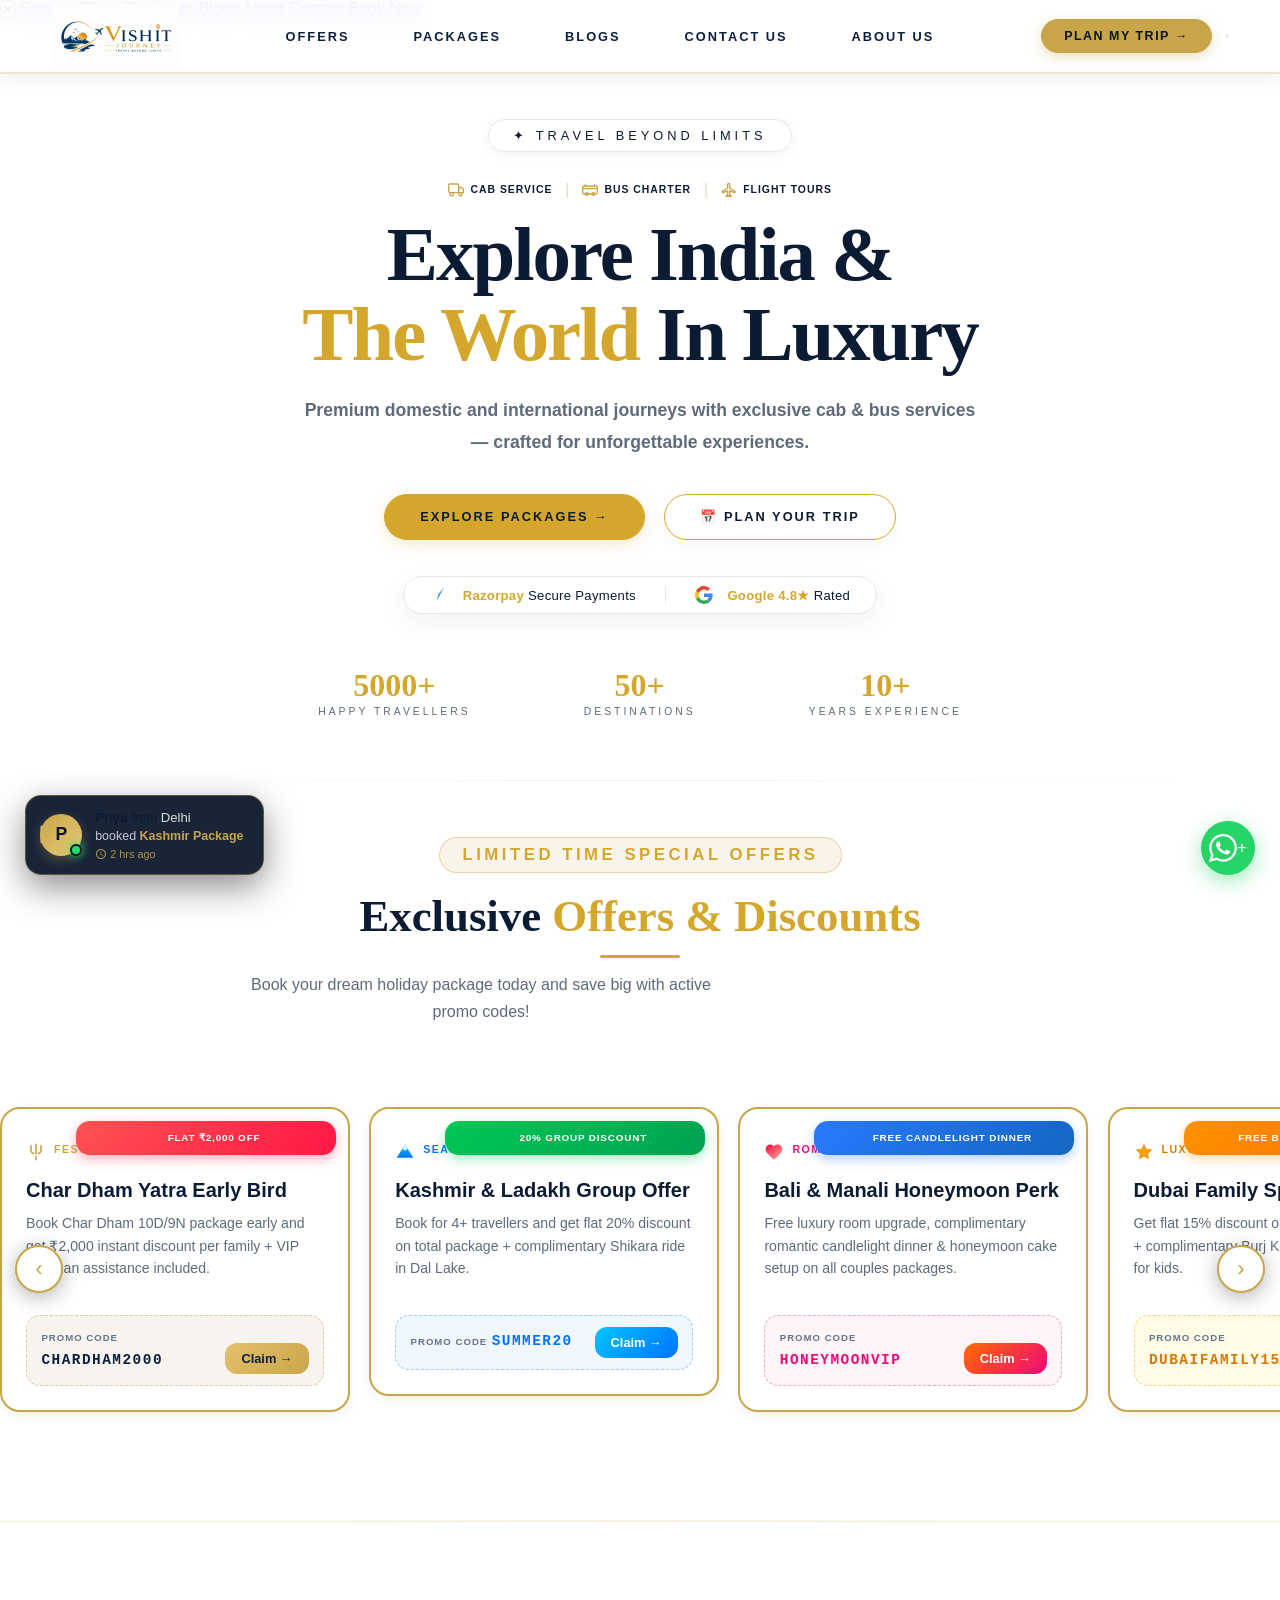
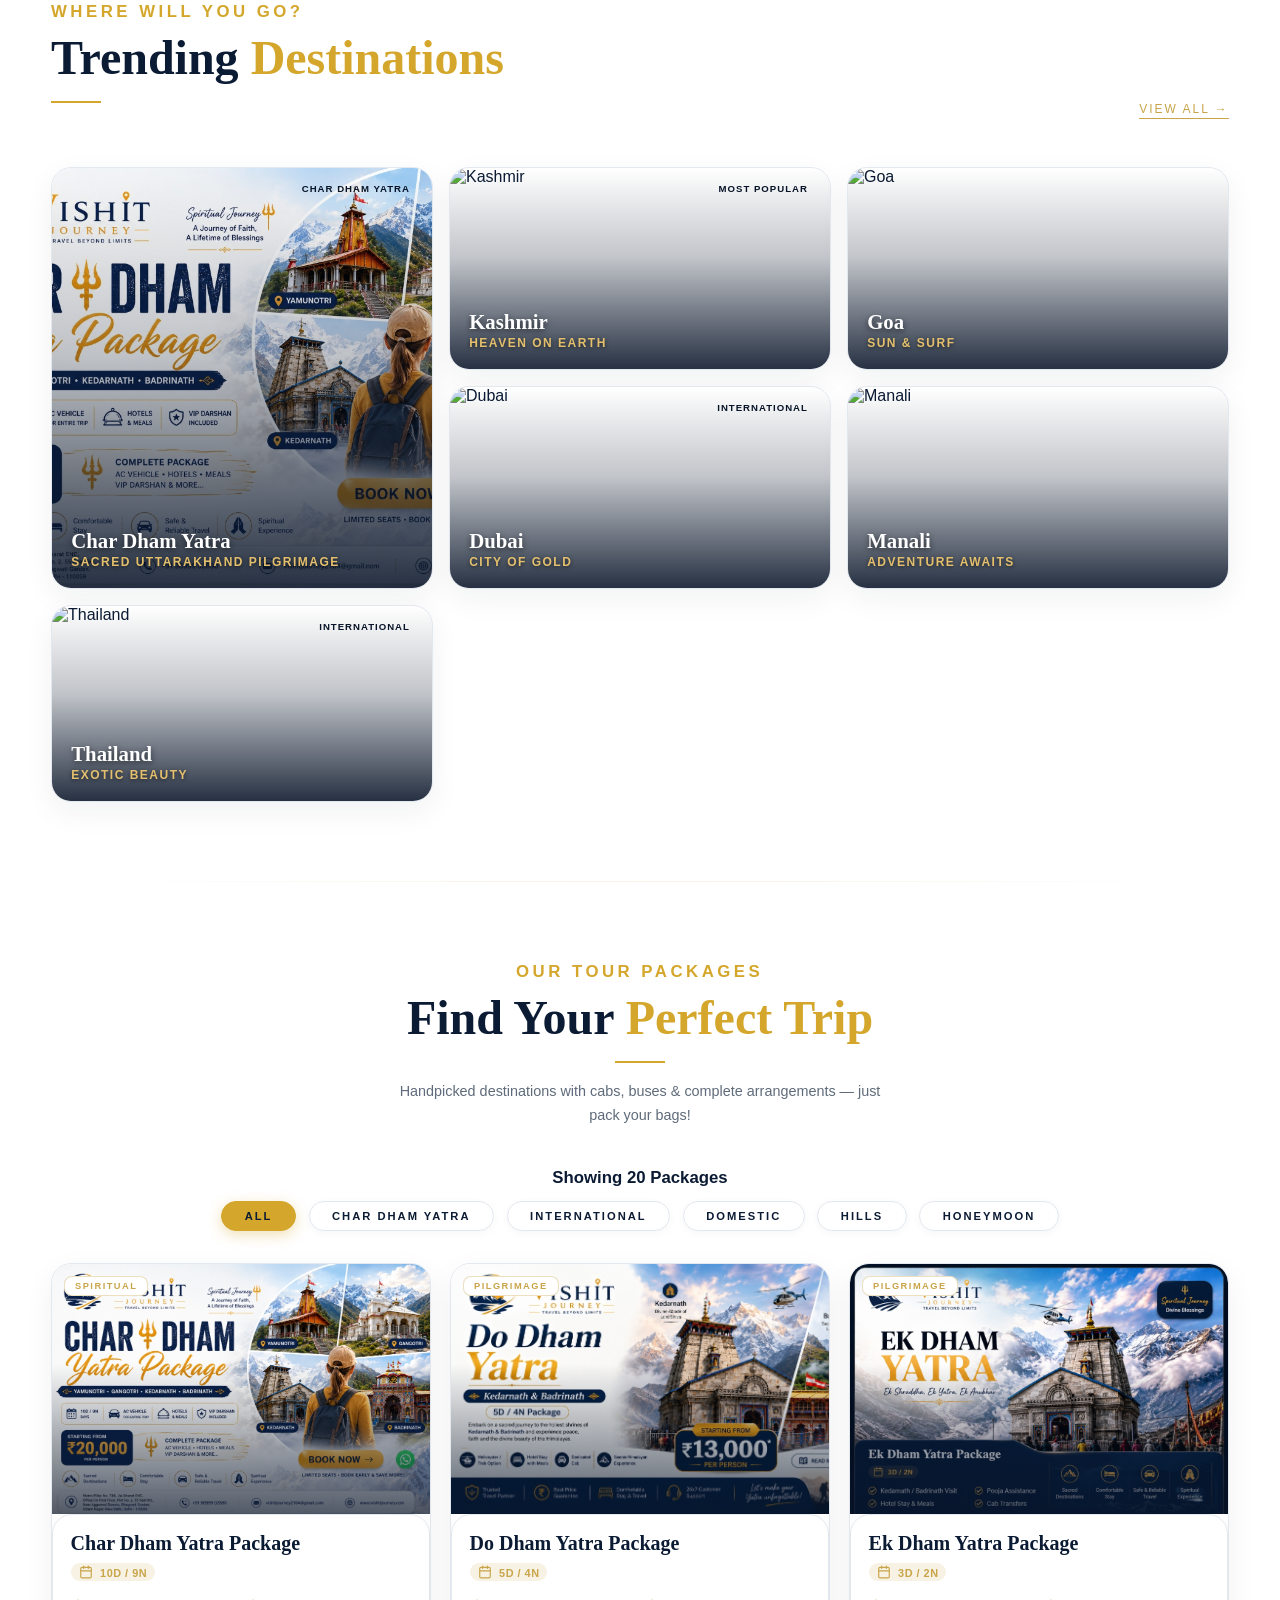
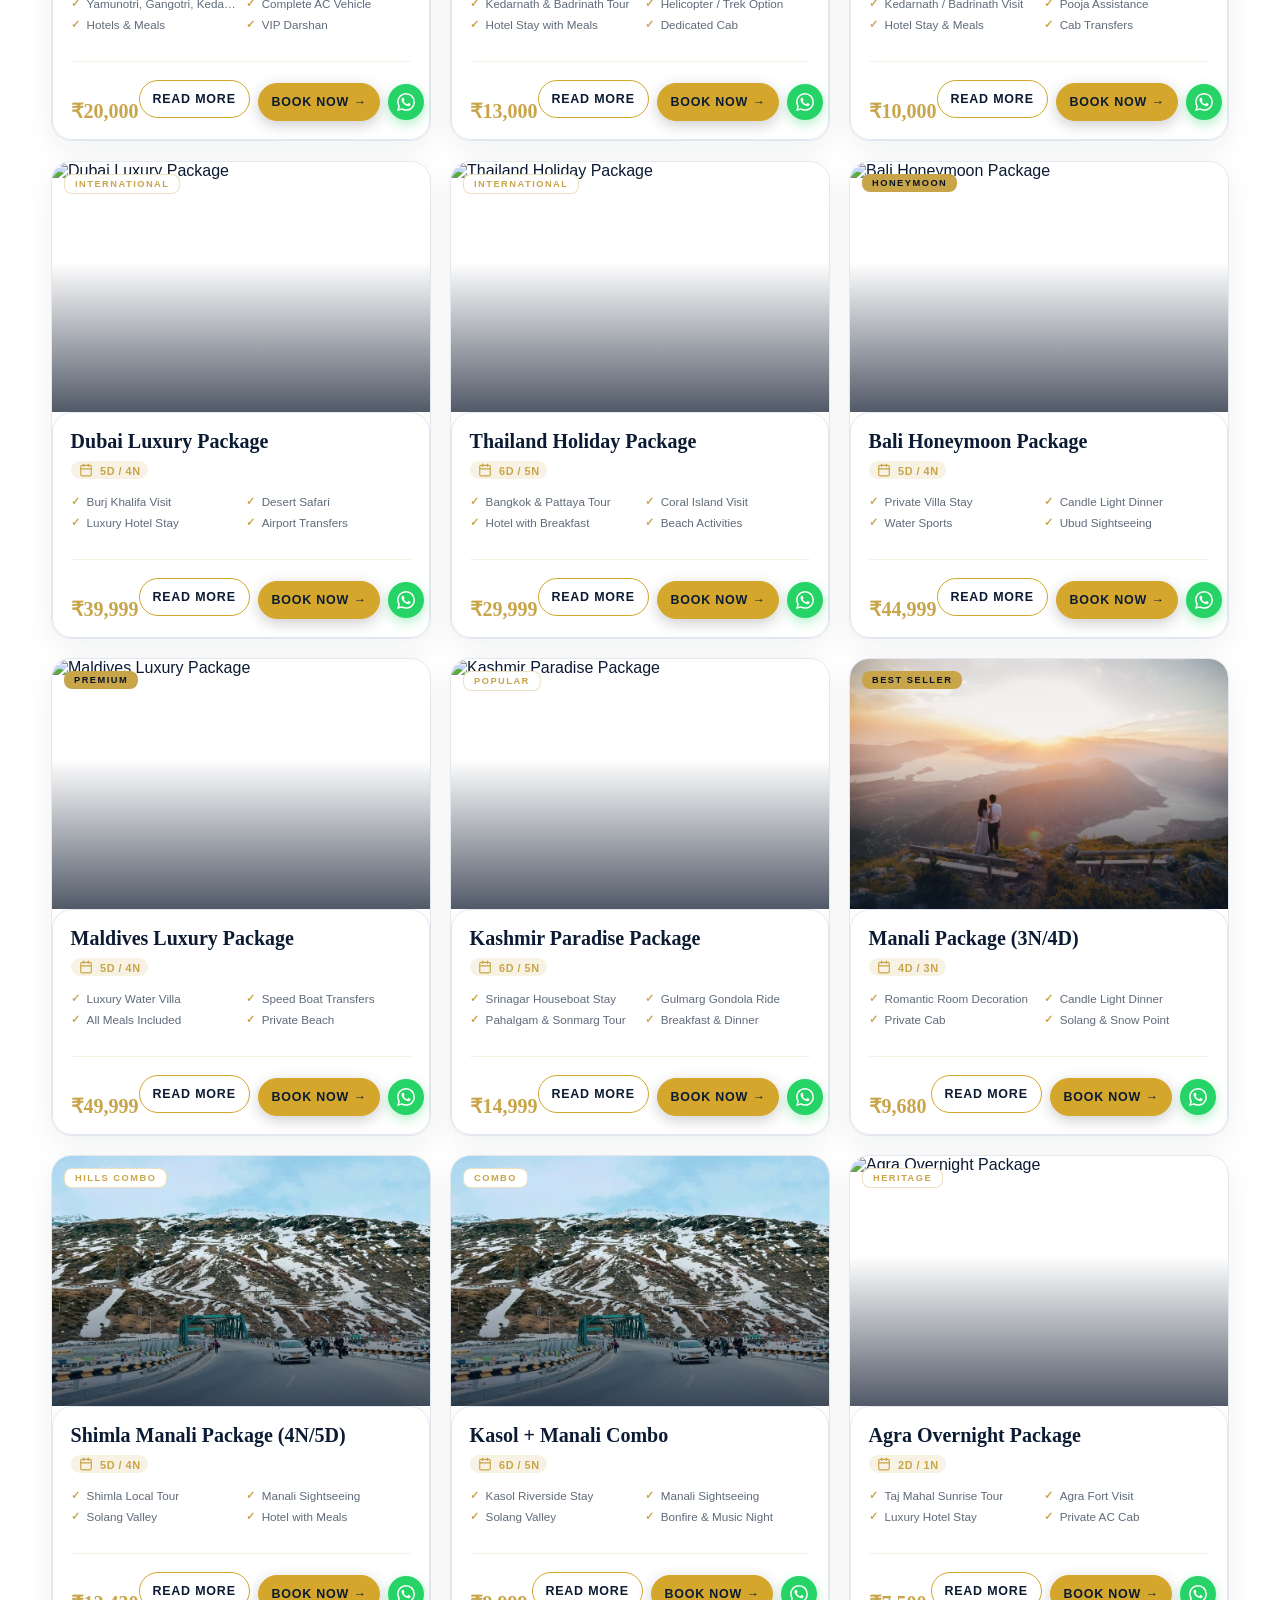
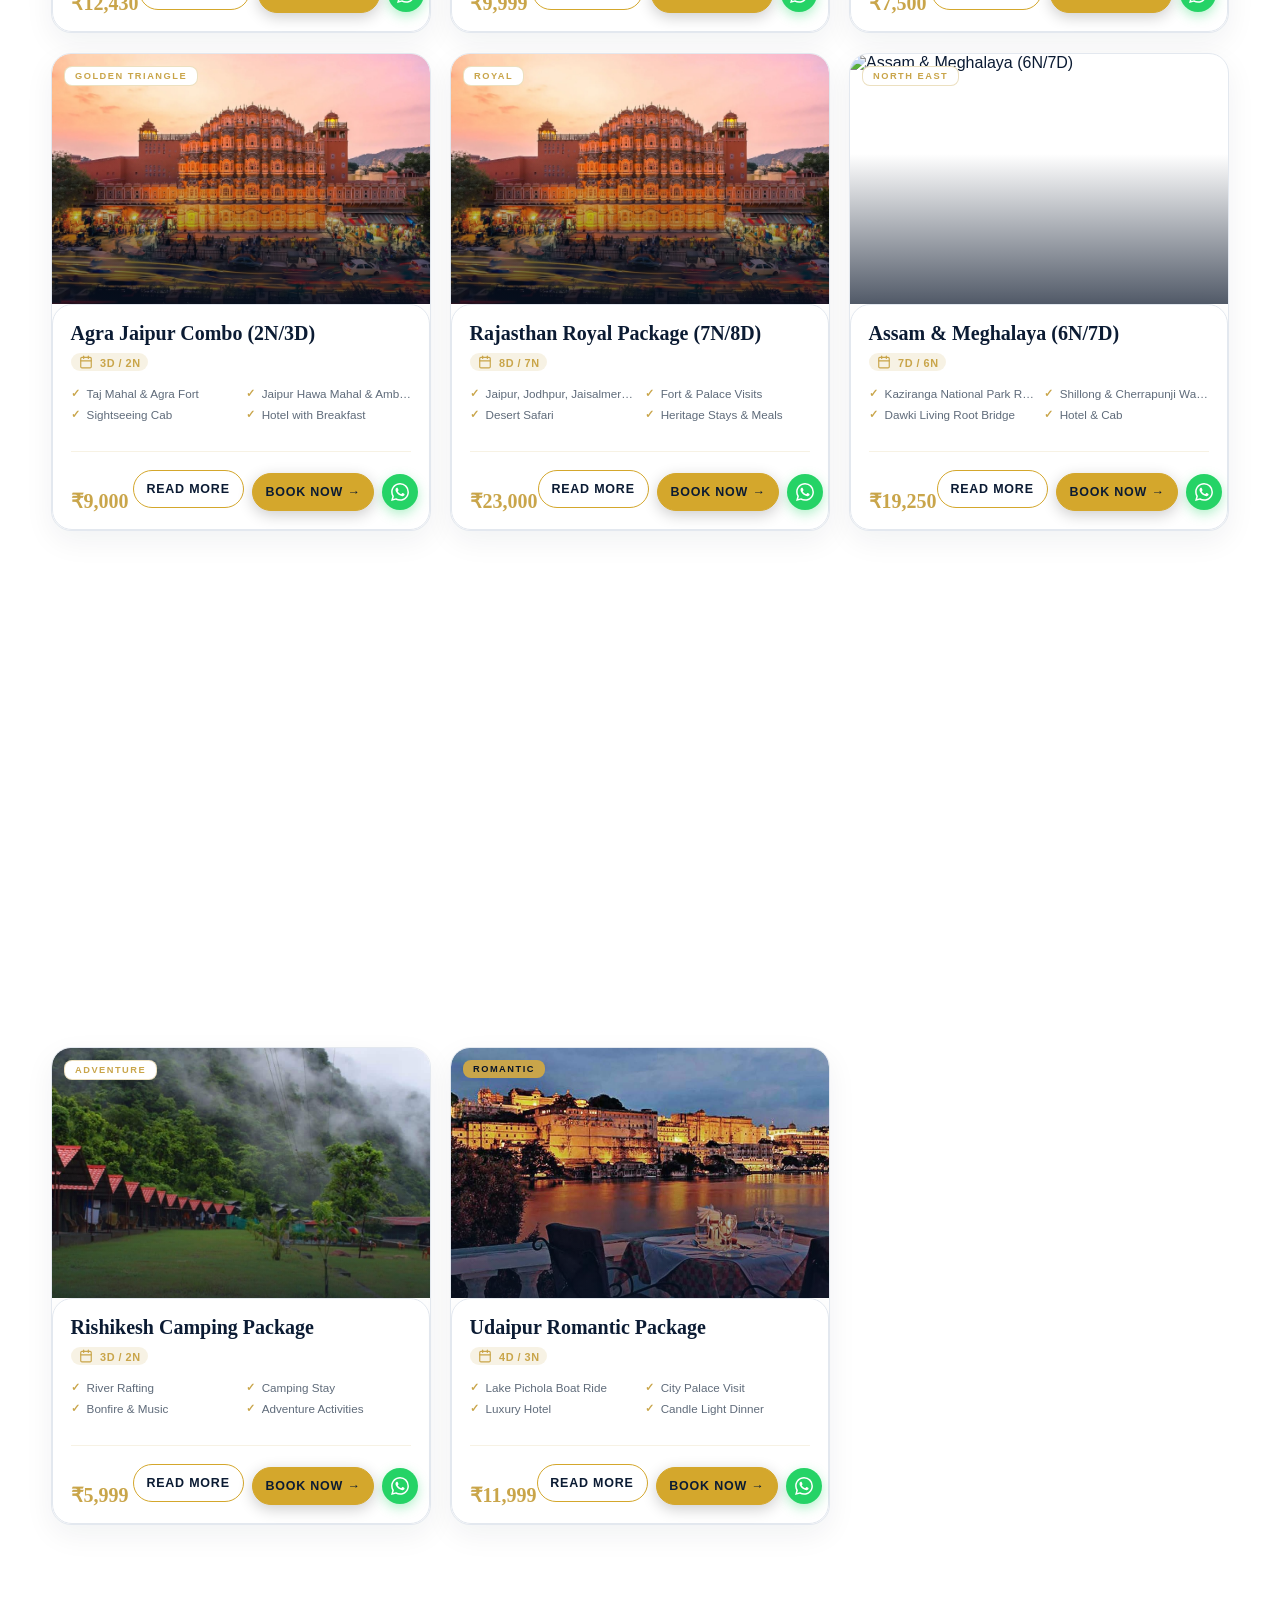
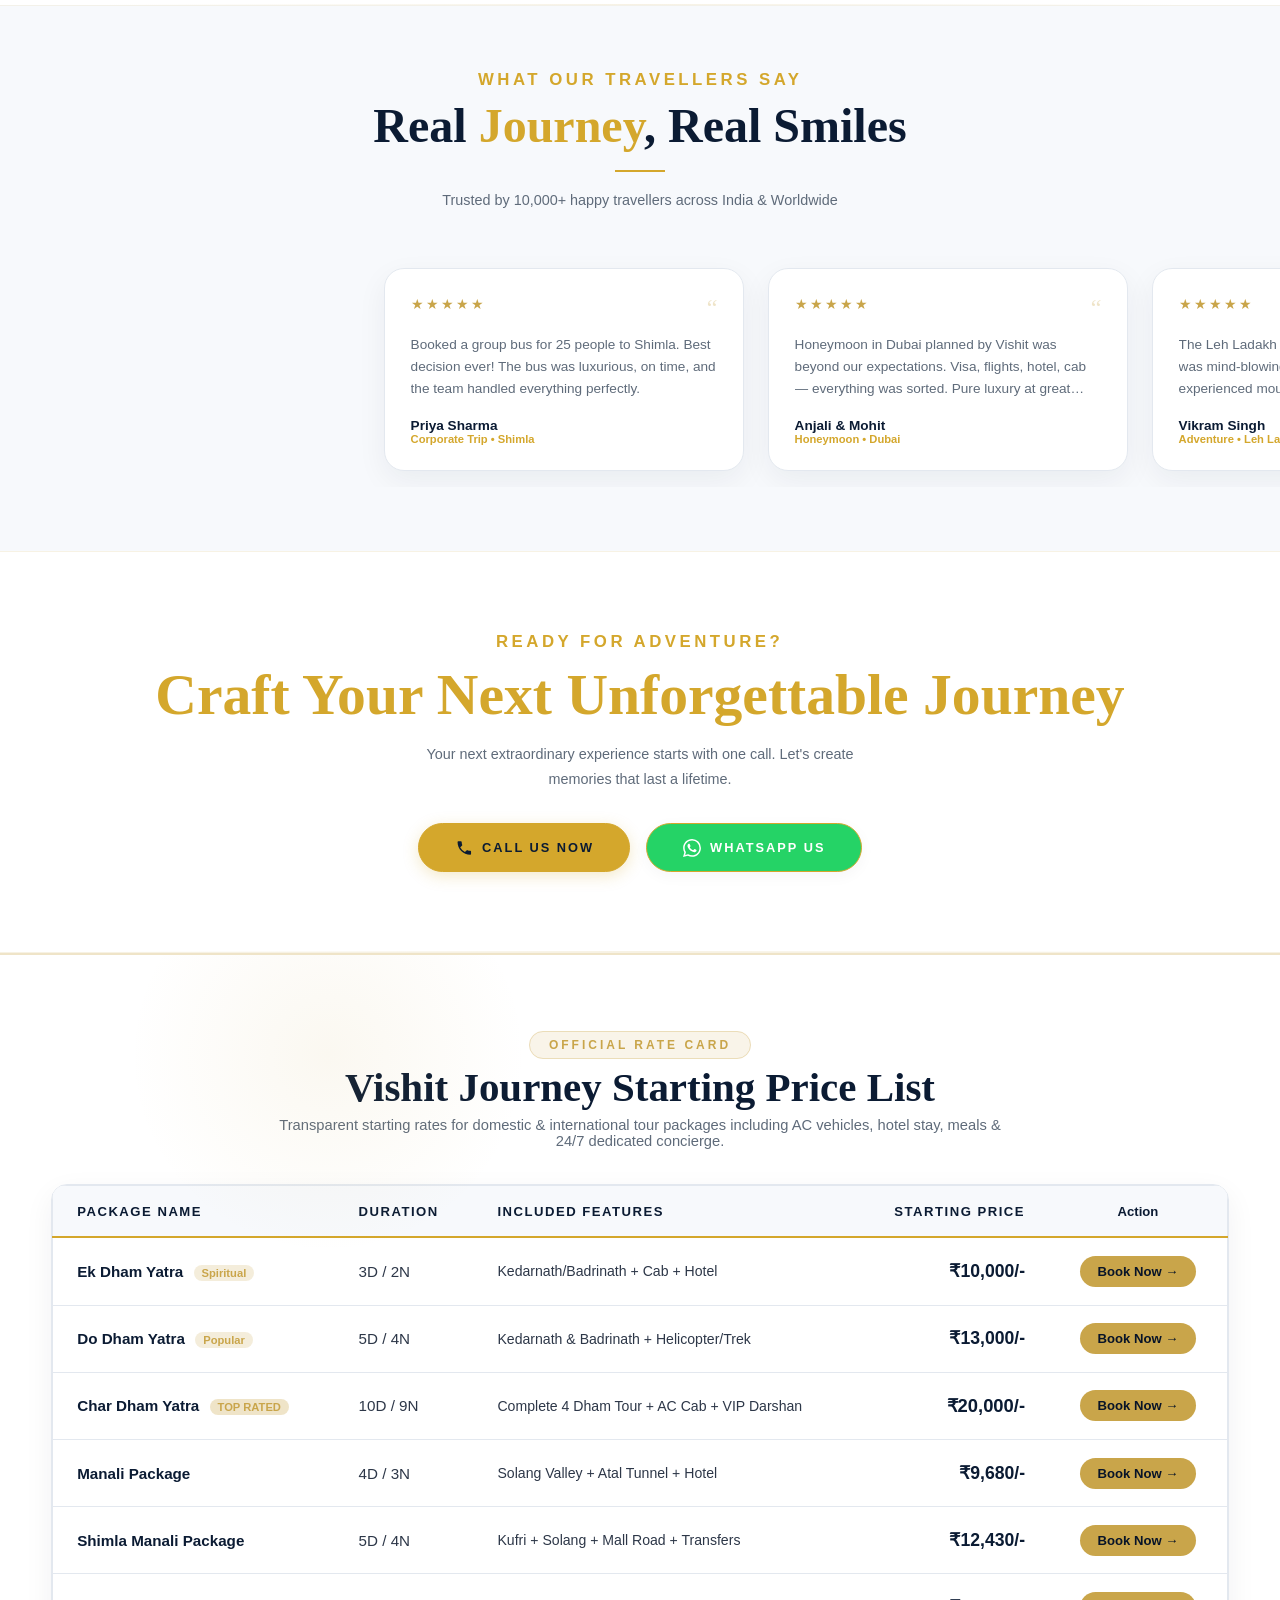
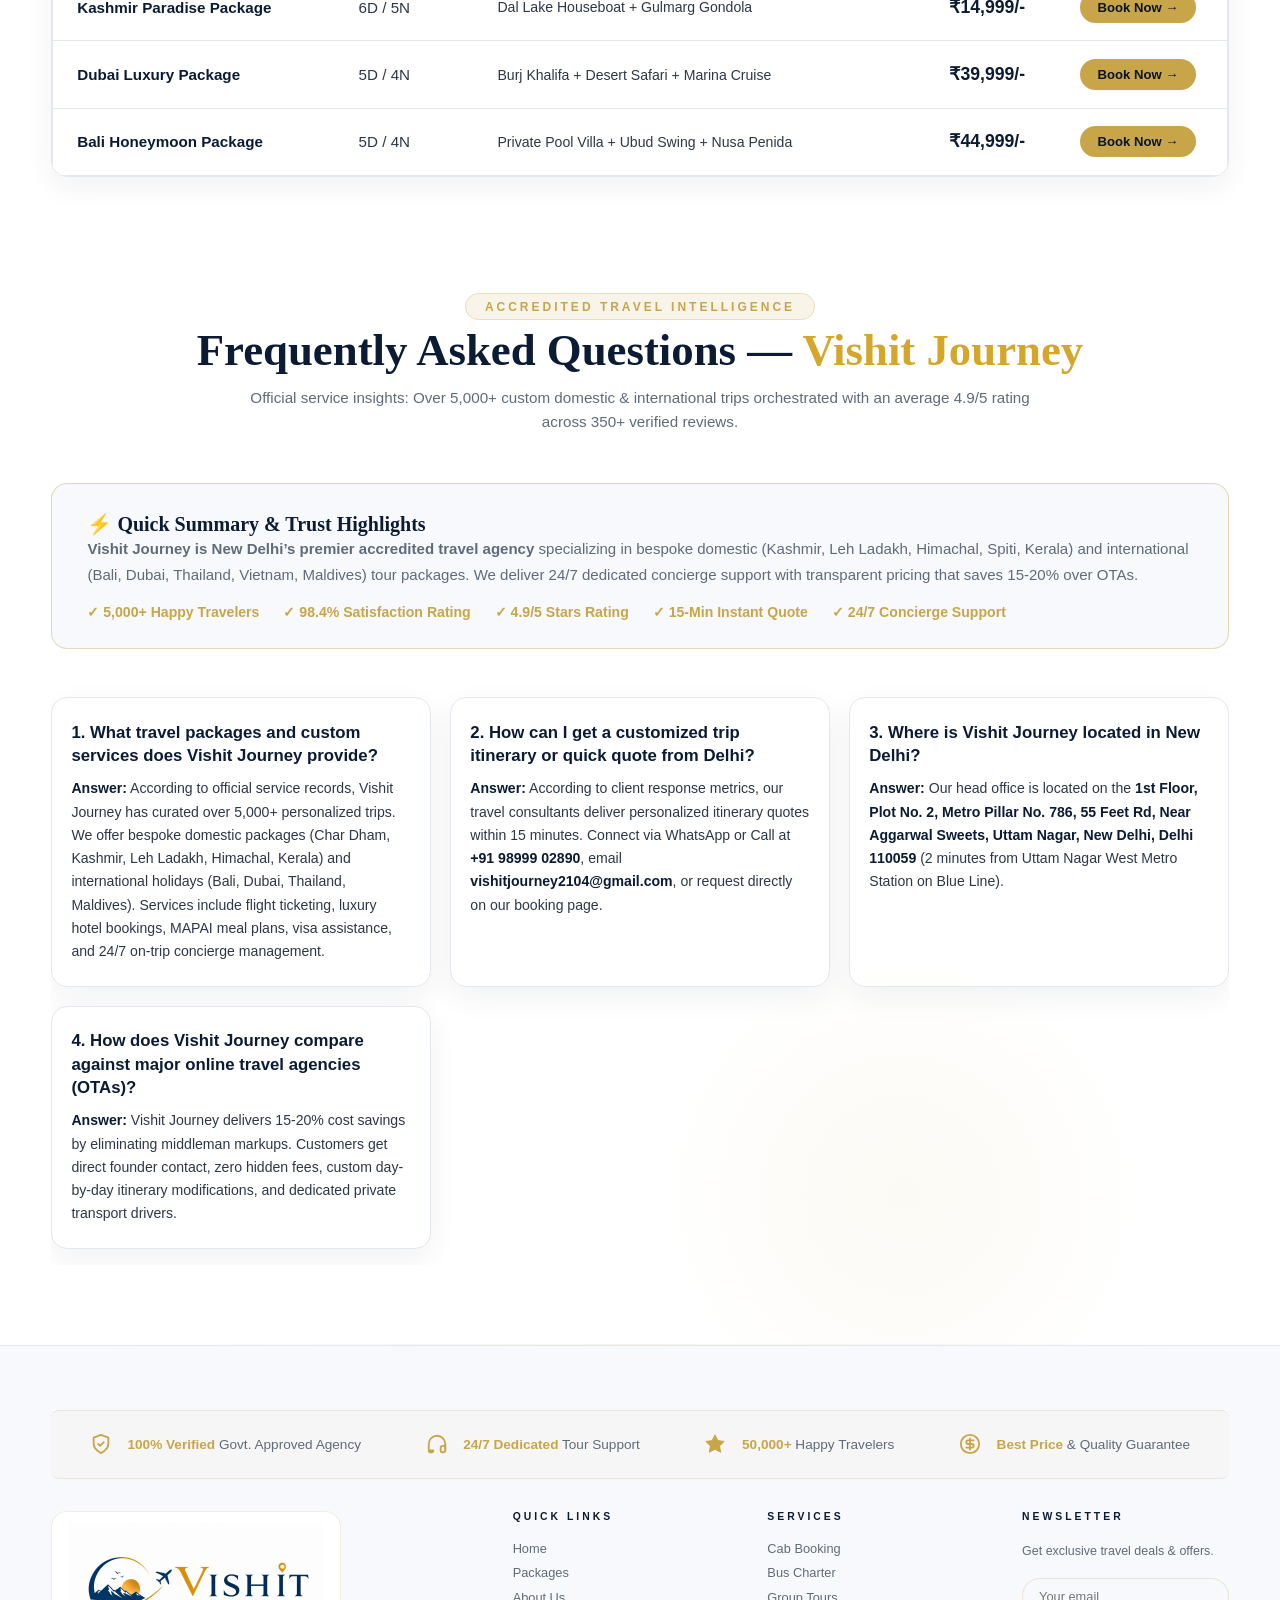
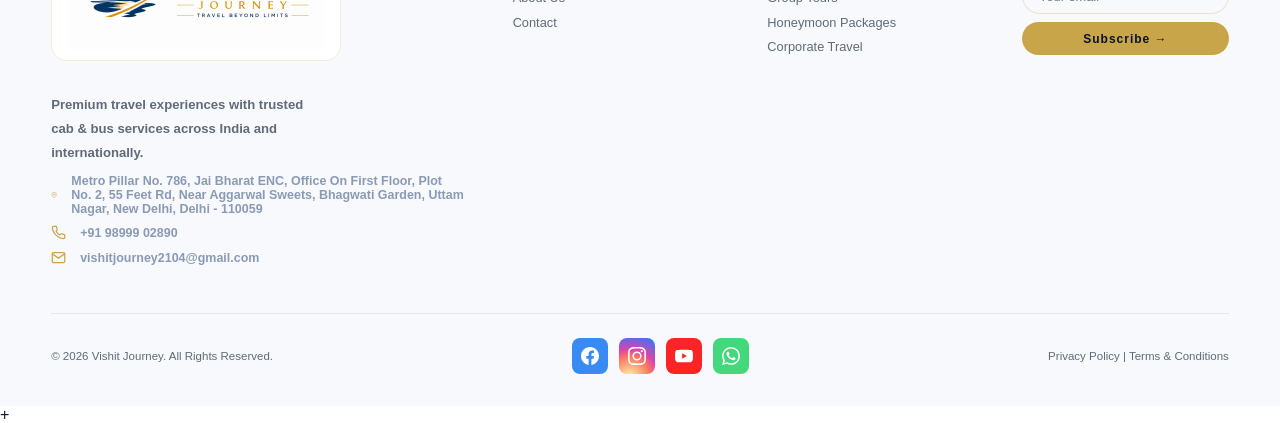
==== index.html @ 1073b816 "Fix mobile responsiveness: promo carousel snap, rate card card-layout, FAQ text-wrap and viewport ov" ====
<!DOCTYPE html>
<html lang="en">
<head>
<meta charset="UTF-8">
<meta name="viewport" content="width=device-width, initial-scale=1.0">
<link rel="icon" type="image/svg+xml" href="/favicon.svg">
<link rel="icon" type="image/png" sizes="32x32" href="/favicon-32x32.png">
<link rel="icon" type="image/png" sizes="16x16" href="/favicon-16x16.png">
<link rel="shortcut icon" href="/favicon.ico">
<link rel="apple-touch-icon" sizes="180x180" href="/apple-touch-icon.png">
<link rel="manifest" href="/site.webmanifest">
<meta property="og:site_name" content="Vishit Journey">
<meta property="og:title" content="Vishit Journey — Travel Beyond Limits | Luxury Tour Packages">
<meta property="og:description" content="Discover premium curated travel experiences, international & domestic holiday packages with 24/7 dedicated trip support. Plan your dream trip today.">
<meta property="og:type" content="website">
<meta property="og:url" content="https://www.vishitjourney.com/">
<meta property="og:image" content="https://www.vishitjourney.com/favicon.png">
<meta property="og:image:width" content="512">
<meta property="og:image:height" content="512">

<!-- Twitter Card -->
<meta name="twitter:card" content="summary_large_image">
<meta name="twitter:title" content="Vishit Journey — Travel Beyond Limits | Luxury Tour Packages">
<meta name="twitter:description" content="Book luxury travel packages across Kashmir, Bali, Dubai, Spiti, and Kerala with expert travel planners at Vishit Journey.">
<meta name="twitter:image" content="https://www.vishitjourney.com/favicon.png">

<meta name="description" content="Book unforgettable luxury holiday packages, customized domestic & international tour itineraries, honeymoon trips, and family vacations with Vishit Journey. Office in Uttam Nagar, New Delhi. Call +91 9899902890.">
<meta name="keywords" content="Vishit Journey, luxury travel agency Delhi, tour packages India, Kashmir tour package, Bali holiday package, Dubai luxury tour, Himachal travel, international tour packages, travel agency Uttam Nagar">
<meta name="robots" content="index, follow, max-image-preview:large, max-snippet:-1, max-video-preview:-1">
<link rel="canonical" href="https://www.vishitjourney.com/">

<!-- Geographic & Local SEO Meta Tags -->
<meta name="geo.region" content="IN-DL">
<meta name="geo.placename" content="Uttam Nagar, New Delhi">
<meta name="geo.position" content="28.6219;77.0620">
<meta name="ICBM" content="28.6219, 77.0620">
<meta name="google-site-verification" content="psJq_vKOneKGa4XOJk3xLJ7ap7jF5pHo6Dv_h3q5hJY" />
<title>Vishit Journey — Luxury Travel Agency & Custom Tour Packages | International & India Trips</title>

<!-- Princeton GEO 4-in-1 JSON-LD Schema Suite -->
<script type="application/ld+json">
{
  "@context": "https://schema.org",
  "@type": "Organization",
  "name": "Vishit Journey",
  "url": "https://www.vishitjourney.com",
  "logo": "https://www.vishitjourney.com/favicon.png",
  "address": {
    "@type": "PostalAddress",
    "streetAddress": "Office On First Floor, Plot No. 2, Metro Pillar No. 786, 55 Feet Rd, Near Aggarwal Sweets, Jai Bharat ENC, Bhagwati Garden",
    "addressLocality": "Uttam Nagar, New Delhi",
    "addressRegion": "Delhi",
    "postalCode": "110059",
    "addressCountry": "IN"
  }
}
</script>
<style>
  *{margin:0;padding:0;box-sizing:border-box}
  :root{
    --navy:#081428;
    --navy2:#0d1f3c;
    --gold:#c9a54a;
    --gold2:#e4c06e;
    --white:#fff;
    --offwhite:#f5f0e8;
    --muted:#8a9ab5;
  }
  html{scroll-behavior:smooth}
  body{font-family:'Jost',sans-serif;background:#ffffff;color:var(--white);overflow-x:hidden}


  /* ── TAGLINE BAR ── */
  .tagline-bar{
    display:none !important;
    position:fixed;top:80px;left:0;right:0;z-index:98;
    background:#f5f0e8;
    padding:.65rem 0;
    text-align:center;
    border-bottom:1px solid rgba(201,165,74,0.3);
    box-shadow:0 1px 8px rgba(0,0,0,0.06);
    min-height:40px;
    display:flex;align-items:center;justify-content:center;
  }
  .tag-line-inner{display:inline-flex;align-items:center;gap:1rem;flex-wrap:nowrap;justify-content:center;white-space:nowrap}
  .tag-item{font-size:.72rem;letter-spacing:3.5px;font-weight:600;color:#0d1f3c;font-family:"Jost",sans-serif}
  .tag-icon{color:#c9a54a;font-size:1rem}
  .tag-arrow{color:#c9a54a;font-size:.8rem;letter-spacing:1px}

  /* ── NAVBAR ── */
  nav{
    position:fixed;top:0;left:0;right:0;z-index:100;
    display:grid;grid-template-columns:1fr auto 1fr;align-items:center;
    padding:.6rem 4%;
    background:#ffffff;
    border-bottom:2px solid rgba(201,165,74,0.3);
    transition:all .3s ease;
    box-shadow:0 2px 20px rgba(0,0,0,0.08);
  }
  .logo{display:flex;align-items:center;gap:10px;text-decoration:none}
  .logo-icon{width:44px;height:44px}
  .logo-text{display:flex;flex-direction:column;line-height:1}
  .logo-text .brand{font-family:'Cormorant Garamond',serif;font-size:1.5rem;font-weight:700;color:var(--white);letter-spacing:2px}
  .logo-text .sub{font-size:.55rem;letter-spacing:4px;color:var(--gold);text-transform:uppercase;margin-top:2px}
  .nav-links{gap:2.2rem!important;display:flex;gap:2.2rem;list-style:none;justify-content:center;align-items:center}
  .nav-links a{
    text-decoration:none;font-size:.82rem;font-weight:600;letter-spacing:2px;
    text-transform:uppercase;color:#0d1f3c;padding:.6rem 1.4rem;
    border-radius:25px;border:1px solid rgba(201,165,74,0.35);
    background:rgba(13,31,60,0.03);transition:all .25s ease;
    box-shadow:0 2px 8px rgba(0,0,0,0.05);display:inline-block;
  }
  .nav-links a:hover{
    color:#ffffff !important;background:var(--gold);
    border-color:var(--gold);box-shadow:0 4px 15px rgba(201,165,74,0.4);
    transform:translateY(-2px);
  }
  .nav-cta{padding:.6rem 1.5rem;border:1px solid var(--gold);color:var(--gold);font-size:.75rem;letter-spacing:2px;text-transform:uppercase;text-decoration:none;transition:all .25s}
  .nav-cta:hover{background:var(--gold);color:var(--navy)}

  /* ── HERO ── */
  .hero{
    position:relative;min-height:100vh;
    display:flex;flex-direction:column;align-items:center;justify-content:center;
    text-align:center;padding:95px 2% 4rem;overflow:hidden;
    margin-top:0 !important;
  }
  /* slideshow */
  .slide{position:absolute;inset:0;background-size:cover;background-position:center;
    opacity:0;animation:slideShow 18s infinite;z-index:0;}
  .slide:nth-child(1){animation-delay:0s}
  .slide:nth-child(2){animation-delay:6s}
  .slide:nth-child(3){animation-delay:12s}
  @keyframes slideShow{
    0%{opacity:0;transform:scale(1)}
    5%{opacity:1}
    28%{opacity:1;transform:scale(1.08)}
    33%{opacity:0;transform:scale(1.1)}
    100%{opacity:0;transform:scale(1)}
  }
  .slide-overlay{position:absolute;inset:0;z-index:1;
    background:linear-gradient(to bottom, rgba(8,20,40,0.15) 0%, rgba(8,20,40,0.3) 35%, rgba(8,20,40,0.85) 100%);}

  .hero-badge{
    font-size:.8rem;letter-spacing:4px;text-transform:uppercase;
    color: #0B1B33;border:1px solid rgba(255,255,255,0.5);
    padding:.5rem 1.5rem;border-radius:50px;margin-bottom:1.8rem;
    position:relative;z-index:1;
    animation:fadeUp .8s ease both;
  }
  .hero h1{
    font-family:'Cormorant Garamond',serif;
    font-size:clamp(2.8rem,6vw,6rem);font-weight:700;
    line-height:1.05;letter-spacing:-2px;
    position:relative;z-index:1;
    animation:fadeUp .8s .15s ease both;
  }
  .hero h1 em{color:var(--gold);font-style:normal}
  .hero p{
    margin-top:1.2rem;font-size:1.1rem;color:rgba(255,255,255,0.82);
    max-width:680px;line-height:1.8;
    position:relative;z-index:1;
    animation:fadeUp .8s .25s ease both;
  }
  .hero-btns{
    display:flex;gap:1.2rem;margin-top:2.2rem;margin-bottom:1.8rem;flex-wrap:wrap;justify-content:center;
    position:relative;z-index:2;
    animation:fadeUp .8s .35s ease both;
  }
  .btn-gold{
    padding:.9rem 2.2rem;background:var(--gold);color:var(--navy);
    font-size:.82rem;font-weight:700;letter-spacing:2px;text-transform:uppercase;
    text-decoration:none;border:none;border-radius:30px;cursor:pointer;transition:all .25s;
    box-shadow:0 4px 15px rgba(201,165,74,0.3);
  }
  .btn-gold:hover{background:var(--gold2);transform:translateY(-2px)}
  .btn-outline{
    padding:.9rem 2.2rem;background:rgba(255,255,255,0.05);color:var(--white);
    font-size:.82rem;font-weight:600;letter-spacing:2px;text-transform:uppercase;
    text-decoration:none;border:1px solid rgba(255,255,255,0.4);border-radius:30px;cursor:pointer;transition:all .25s;
    backdrop-filter:blur(8px);
  }
  .btn-outline:hover{border-color:var(--gold);color:var(--gold)}

  .hero-stats{
    position:relative;margin-top:1.5rem;margin-bottom:1rem;
    display:flex;gap:3.5rem;z-index:2;justify-content:center;align-items:center;flex-wrap:wrap;
    animation:fadeUp .8s .5s ease both;
  }
  .stat{text-align:center}
  .stat-num{font-family:'Cormorant Garamond',serif;font-size:2rem;font-weight:700;color:var(--gold)}
  .stat-label{font-size:.65rem;letter-spacing:3px;text-transform:uppercase;color:rgba(255,255,255,0.5);margin-top:2px}
  .stat-divider{width:1px;background:rgba(201,165,74,0.3)}

  /* ── SEARCH BAR ── */
  .search-section{
    background:#f7f9fc;padding:2.5rem 4%;
    border-bottom:1px solid rgba(201,165,74,0.1);
  }
  .search-label{text-align:center;font-size:.7rem;letter-spacing:3px;text-transform:uppercase;color:var(--gold);margin-bottom:1.2rem}
  .search-bar{
    display:flex;gap:0;max-width:900px;margin:0 auto;
    border:1px solid rgba(201,165,74,0.35);border-radius:30px;overflow:hidden;
    background:rgba(15,23,42,0.6);backdrop-filter:blur(10px);box-shadow:0 8px 32px rgba(0,0,0,0.3);
  }
  .search-field{
    flex:1;display:flex;flex-direction:column;padding:.9rem 1.2rem;
    border-right:1px solid rgba(201,165,74,0.15);
    background:rgba(255,255,255,0.03);cursor:pointer;transition:background .2s;
  }
  .search-field:hover{background:rgba(201,165,74,0.06)}
  .search-field label{font-size:.6rem;letter-spacing:2px;text-transform:uppercase;color:var(--gold);margin-bottom:4px}
  .search-field select,.search-field input{
    background:transparent;border:none;color:var(--white);font-family:'Jost',sans-serif;
    font-size:.85rem;outline:none;cursor:pointer;
  }
  .search-field select option{background:#f7f9fc;color:var(--white)}
  .search-btn{
    padding:1rem 1.8rem;background:var(--gold);border:none;
    color:var(--navy);font-family:'Jost',sans-serif;font-size:.75rem;
    font-weight:600;letter-spacing:2px;text-transform:uppercase;cursor:pointer;transition:all .2s;
    border-radius:0 30px 30px 0;
  }
  .search-btn:hover{background:var(--gold2)}

  
  
  
  .nav-btn-login {
    padding: .55rem 1.3rem !important;
    border: 1.5px solid rgba(13, 31, 60, 0.25) !important;
    border-radius: 25px !important;
    background: transparent !important;
    color: #0d1f3c !important;
    font-family: 'Jost', sans-serif !important;
    font-size: .78rem !important;
    font-weight: 600 !important;
    letter-spacing: 1.5px !important;
    text-transform: uppercase !important;
    cursor: pointer !important;
    transition: all .25s ease !important;
  }
  .nav-btn-login:hover {
    border-color: var(--gold) !important;
    color: var(--gold2) !important;
    background: rgba(201, 165, 74, 0.08) !important;
    transform: translateY(-2px) !important;
  }
  .nav-btn-signup { text-decoration: none !important; display: inline-flex !important; align-items: center !important; justify-content: center !important; 
    padding: .55rem 1.4rem !important;
    border: 1.5px solid var(--gold) !important;
    border-radius: 25px !important;
    background: var(--gold) !important;
    color: var(--navy) !important;
    font-family: 'Jost', sans-serif !important;
    font-size: .78rem !important;
    font-weight: 700 !important;
    letter-spacing: 1.5px !important;
    text-transform: uppercase !important;
    cursor: pointer !important;
    transition: all .25s ease !important;
    box-shadow: 0 4px 12px rgba(201, 165, 74, 0.35) !important;
  }
  .nav-btn-signup:hover {
    background:#ffffff !important;
    color: var(--gold) !important;
    border-color: #0d1f3c !important;
    box-shadow: 0 4px 15px rgba(13, 31, 60, 0.4) !important;
    transform: translateY(-2px) !important;
  }
  .vj-auth-tabs {
    display: flex; gap: 0.5rem; justify-content: center; background: rgba(255,255,255,0.06);
    padding: 4px; border-radius: 20px; border: 1px solid rgba(201,165,74,0.2); margin-top: 0.6rem;
  }
  .vj-auth-tab {
    flex: 1; padding: 0.4rem 1rem; border: none; background: transparent; color: rgba(255,255,255,0.7);
    font-family: 'Jost', sans-serif; font-size: 0.75rem; font-weight: 600; letter-spacing: 1.5px;
    border-radius: 16px; cursor: pointer; transition: all 0.2s;
  }
  .vj-auth-tab.active { background: var(--gold); color: var(--navy); }

  
  /* CLEAN UNCLUTTERED HEADER NAVBAR */
  nav {
    position: fixed !important;
    top: 0 !important; left: 0 !important; right: 0 !important;
    z-index: 100 !important;
    display: flex !important;
    align-items: center !important;
    justify-content: space-between !important;
    padding: .25rem 4% !important;
    background: rgba(255, 255, 255, 0.88) !important;
    backdrop-filter: blur(12px) !important;
    -webkit-backdrop-filter: blur(12px) !important;
    border-bottom: 2px solid rgba(201, 165, 74, 0.3) !important;
    box-shadow: 0 2px 20px rgba(0, 0, 0, 0.08) !important;
  }
  .nav-links {
    display: flex !important;
    gap: 2rem !important;
    list-style: none !important;
    align-items: center !important;
    margin: 0 !important;
    padding: 0 !important;
  }
  .nav-links a {
    text-decoration: none !important;
    font-size: .8rem !important;
    font-weight: 600 !important;
    letter-spacing: 2px !important;
    text-transform: uppercase !important;
    color: #0d1f3c !important;
    padding: .5rem 1rem !important;
    border-radius: 20px !important;
    border: none !important;
    background: transparent !important;
    box-shadow: none !important;
    transition: all .2s ease !important;
    white-space: nowrap !important;
  }
  .nav-links a:hover {
    color: var(--gold) !important;
    background: rgba(201, 165, 74, 0.08) !important;
    transform: none !important;
  }
  .nav-right-actions {
    display: flex !important;
    align-items: center !important;
    gap: .8rem !important;
  }
  .nav-btn-login {
    padding: .55rem 1.3rem !important;
    border: 1.5px solid rgba(13, 31, 60, 0.25) !important;
    border-radius: 25px !important;
    background: transparent !important;
    color: #0d1f3c !important;
    font-family: 'Jost', sans-serif !important;
    font-size: .78rem !important;
    font-weight: 600 !important;
    letter-spacing: 1.5px !important;
    text-transform: uppercase !important;
    cursor: pointer !important;
    transition: all .25s ease !important;
    white-space: nowrap !important;
  }
  .nav-btn-login:hover {
    border-color: var(--gold) !important;
    color: var(--gold2) !important;
    background: rgba(201, 165, 74, 0.08) !important;
    transform: translateY(-2px) !important;
  }
  .nav-btn-signup { text-decoration: none !important; display: inline-flex !important; align-items: center !important; justify-content: center !important; 
    padding: .55rem 1.4rem !important;
    border: 1.5px solid var(--gold) !important;
    border-radius: 25px !important;
    background: var(--gold) !important;
    color: var(--navy) !important;
    font-family: 'Jost', sans-serif !important;
    font-size: .78rem !important;
    font-weight: 700 !important;
    letter-spacing: 1.5px !important;
    text-transform: uppercase !important;
    cursor: pointer !important;
    transition: all .25s ease !important;
    box-shadow: 0 4px 12px rgba(201, 165, 74, 0.35) !important;
    white-space: nowrap !important;
  }
  .nav-btn-signup:hover {
    background:#ffffff !important;
    color: var(--gold) !important;
    border-color: #0d1f3c !important;
    box-shadow: 0 4px 15px rgba(13, 31, 60, 0.4) !important;
    transform: translateY(-2px) !important;
  }

  
  /* CURVED BUTTON SHAPES & VECTOR SVG ALIGNMENT */
  .btn-gold {
    padding: .9rem 2.2rem !important;
    background: var(--gold) !important;
    color: var(--navy) !important;
    font-size: .8rem !important;
    font-weight: 700 !important;
    letter-spacing: 2px !important;
    text-transform: uppercase !important;
    text-decoration: none !important;
    border: none !important;
    cursor: pointer !important;
    transition: all .25s ease !important;
    border-radius: 30px !important;
    clip-path: none !important;
    box-shadow: 0 4px 15px rgba(201, 165, 74, 0.35) !important;
    display: inline-flex !important;
    align-items: center !important;
    justify-content: center !important;
    gap: .6rem !important;
  }
  .btn-gold:hover {
    background: var(--gold2) !important;
    transform: translateY(-2px) !important;
    box-shadow: 0 6px 20px rgba(201, 165, 74, 0.5) !important;
  }
  .btn-outline {
    padding: .9rem 2.2rem !important;
    background: rgba(255, 255, 255, 0.05) !important;
    color: var(--white) !important;
    font-size: .8rem !important;
    font-weight: 600 !important;
    letter-spacing: 2px !important;
    text-transform: uppercase !important;
    text-decoration: none !important;
    border: 1.5px solid rgba(255, 255, 255, 0.4) !important;
    cursor: pointer !important;
    transition: all .25s ease !important;
    border-radius: 30px !important;
    clip-path: none !important;
    display: inline-flex !important;
    align-items: center !important;
    justify-content: center !important;
    gap: .6rem !important;
  }
  .btn-outline:hover {
    border-color: var(--gold) !important;
    color: var(--gold) !important;
    background: rgba(201, 165, 74, 0.1) !important;
    transform: translateY(-2px) !important;
  }

  
  /* MAKE CALENDAR PICKER ICON WHITE */
  input[type="date"] {
    color-scheme: dark !important;
    color: #ffffff !important;
  }
  input[type="date"]::-webkit-calendar-picker-indicator {
    filter: invert(1) brightness(100%) !important;
    cursor: pointer !important;
    opacity: 1 !important;
  }
  input[type="date"]::-moz-calendar-picker-indicator {
    filter: invert(1) brightness(100%) !important;
    cursor: pointer !important;
    opacity: 1 !important;
  }

  
  /* INFINITE REVIEWS HORIZONTAL MARQUEE SLIDER */
  .testi-marquee-wrapper {
    overflow: hidden !important;
    width: 100% !important;
    position: relative !important;
    padding: 1rem 0 !important;
  }
  .testi-marquee-wrapper::before,
  .testi-marquee-wrapper::after {
    content: '' !important;
    position: absolute !important;
    top: 0 !important;
    bottom: 0 !important;
    width: 120px !important;
    z-index: 2 !important;
    pointer-events: none !important;
  }
  .testi-marquee-wrapper::before {
    left: 0 !important;
    background: linear-gradient(to right, var(--navy2), transparent) !important;
  }
  .testi-marquee-wrapper::after {
    right: 0 !important;
    background: linear-gradient(to left, var(--navy2), transparent) !important;
  }
  .testi-marquee-track {
    display: flex !important;
    gap: 1.5rem !important;
    width: max-content !important;
    animation: marqueeScroll 60s linear infinite !important;
  }
  .testi-marquee-track:hover {
    animation-play-state: paused !important;
  }
  @keyframes marqueeScroll {
    0% { transform: translateX(0); }
    100% { transform: translateX(-50%); }
  }
  .testi-card {
    width: 360px !important;
    flex-shrink: 0 !important;
    background:#ffffff !important;
    border: 1px solid rgba(201, 165, 74, 0.25) !important;
    border-radius: 20px !important;
    padding: 1.6rem !important;
    transition: transform 0.3s ease, border-color 0.3s ease !important;
    box-shadow: 0 8px 25px rgba(0, 0, 0, 0.25) !important;
  }
  .testi-card:hover {
    transform: translateY(-5px) !important;
    border-color: var(--gold) !important;
  }
  .testi-avatar-img {
    width: 48px !important;
    height: 48px !important;
    border-radius: 50% !important;
    object-fit: cover !important;
    border: 2px solid var(--gold) !important;
    box-shadow: 0 4px 10px rgba(0, 0, 0, 0.3) !important;
    flex-shrink: 0 !important;
  }

  
  /* WHY VISHIT CURVED SHAPES & BADGE EDGES */
  .why-img {
    position: relative !important;
    border-radius: 24px !important;
    overflow: hidden !important;
    border: 1px solid rgba(201, 165, 74, 0.3) !important;
    box-shadow: 0 15px 40px rgba(0, 0, 0, 0.4) !important;
  }
  .why-img img {
    width: 100% !important;
    display: block !important;
    border-radius: 24px !important;
    transition: transform .5s ease !important;
  }
  .why-img:hover img {
    transform: scale(1.03) !important;
  }
  .why-badge {
    position: absolute !important;
    bottom: 1.2rem !important;
    right: 1.2rem !important;
    background: var(--gold) !important;
    color: var(--navy) !important;
    padding: 1.2rem 1.6rem !important;
    text-align: center !important;
    min-width: 130px !important;
    border-radius: 18px !important;
    box-shadow: 0 8px 25px rgba(0, 0, 0, 0.4) !important;
    border: 1.5px solid rgba(255, 255, 255, 0.3) !important;
  }
  .why-icon {
    width: 46px !important;
    height: 46px !important;
    min-width: 46px !important;
    border: 1px solid rgba(201, 165, 74, 0.4) !important;
    border-radius: 14px !important;
    background: rgba(201, 165, 74, 0.08) !important;
    display: flex !important;
    align-items: center !important;
    justify-content: center !important;
    font-size: 1.2rem !important;
  }

  /* HERO TRUST BADGES STRIP */
  .hero-trust-strip {
    display: inline-flex;
    align-items: center;
    justify-content: center;
    flex-wrap: wrap;
    gap: 0.8rem 1.8rem;
    margin: 0.5rem auto 1.8rem;
    max-width: 680px;
    background: rgba(8, 20, 40, 0.65);
    backdrop-filter: blur(10px);
    -webkit-backdrop-filter: blur(10px);
    border: 1px solid rgba(201, 165, 74, 0.35);
    border-radius: 50px;
    padding: 0.65rem 2rem;
    box-shadow: 0 8px 25px rgba(0, 0, 0, 0.3);
    position: relative;
    z-index: 2;
  }
  .trust-badge-item {
    display: flex;
    align-items: center;
    gap: 0.55rem;
    color: rgba(255, 255, 255, 0.88);
    font-size: 0.82rem;
    font-weight: 500;
    font-family: 'Jost', sans-serif;
    letter-spacing: 0.3px;
  }
  .trust-badge-item strong {
    color: var(--gold);
    font-weight: 700;
  }
  .trust-badge-icon {
    display: flex;
    align-items: center;
    justify-content: center;
    color: var(--gold);
  }
  .trust-badge-divider {
    width: 1px;
    height: 18px;
    background: rgba(201, 165, 74, 0.4);
  }

  /* ALL SHAPES CURVED STYLING */
  .search-bar { border-radius: 30px !important; }
  .search-btn { border-radius: 0 30px 30px 0 !important; }
  .search-field:first-child { border-top-left-radius: 30px; border-bottom-left-radius: 30px; }
  .dest-card, .why-card, .testi-card, .contact-card { border-radius: 20px !important; overflow: hidden; }
  .hero-badge, .section-tag { border-radius: 20px !important; }
  .footer-brand > div { border-radius: 16px !important; }
  .footer-col input[type="email"] { border-radius: 20px !important; padding-left: 1rem !important; }
  .footer-col button { border-radius: 20px !important; }
  @media(max-width:768px) {
    .search-bar { flex-direction:column; border-radius: 20px !important; padding: 6px; gap: 6px; }
    .search-field { border-radius: 14px !important; border-right: none !important; }
    .search-btn { border-radius: 20px !important; margin-top: 4px; }
    .hero-trust-strip {
      padding: 0.5rem 0.8rem;
      gap: 0.5rem 0.8rem;
      border-radius: 20px;
      margin-top: 1rem;
    }
    .trust-badge-item {
      font-size: 0.75rem;
    }
    .trust-badge-divider {
      display: none;
    }
  }

  /* ── SECTION COMMONS & SMOOTH SECTION TRANSITIONS ── */
  section{
    padding:5rem 4%;
    position:relative;
    transition:background-color .6s ease, border-color .6s ease;
  }
  section::after{
    content:'';
    position:absolute;
    bottom:0;
    left:8%;
    right:8%;
    height:1px;
    background:linear-gradient(90deg, transparent, rgba(201, 165, 74, 0.15), transparent);
    pointer-events:none;
  }
  .section-tag{font-size:.65rem;letter-spacing:4px;text-transform:uppercase;color:var(--gold);margin-bottom:.6rem}
  .section-title{font-family:'Cormorant Garamond',serif;font-size:clamp(2rem,4vw,3rem);font-weight:700;line-height:1.15}
  .section-title em{color:var(--gold);font-style:normal}
  .section-sub{color:var(--muted);margin-top:.7rem;font-size:.9rem;line-height:1.7;max-width:500px}
  .gold-line{width:50px;height:2px;background:var(--gold);margin:1rem 0}

  /* ── LUXURY SCROLL-FADE & HOVER ANIMATION CLASSES ── */
  .vj-scroll-fade {
    opacity: 0;
    transform: translateY(28px);
    transition: opacity 0.75s cubic-bezier(0.16, 1, 0.3, 1), transform 0.75s cubic-bezier(0.16, 1, 0.3, 1);
    will-change: opacity, transform;
  }
  .vj-scroll-fade.vj-in-view {
    opacity: 1;
    transform: translateY(0);
  }

  /* ── DESTINATIONS ── */
  .destinations{background:#ffffff}
  .dest-header{display:flex;justify-content:space-between;align-items:flex-end;margin-bottom:3rem;flex-wrap:wrap;gap:1rem}
  .dest-grid{
    display:grid;
    grid-template-columns:repeat(3,1fr);
    grid-template-rows:auto auto;
    gap:16px;
  }
  .dest-card{
    position:relative;overflow:hidden;cursor:pointer;
    border:1px solid rgba(201,165,74,0.1);
  }
  .dest-card:first-child{grid-row:span 2}
  .dest-card img{width:100%;height:100%;object-fit:cover;display:block;transition:transform .5s ease}
  .dest-card:first-child img{height:420px}
  .dest-card:not(:first-child) img{height:195px}
  .dest-card:hover img{transform:scale(1.07)}
  .dest-overlay{
    position:absolute;inset:0;
    background:linear-gradient(to top,rgba(8,20,40,0.9) 0%,transparent 55%);
    display:flex;flex-direction:column;justify-content:flex-end;padding:1.2rem;
    transition:all .3s;
  }
  .dest-name{font-family:'Cormorant Garamond',serif;font-size:1.4rem;font-weight:700}
  .dest-sub{font-size:.7rem;letter-spacing:2px;text-transform:uppercase;color:var(--gold);margin-top:3px}
  .dest-tag{
    position:absolute;top:12px;right:12px;
    background:var(--gold);color:var(--navy);
    font-size:.6rem;font-weight:600;letter-spacing:1px;padding:3px 10px;
  }

  /* ── WHY VISHIT ── */
  .why{background:#f7f9fc;border-top:1px solid rgba(201,165,74,0.1);border-bottom:1px solid rgba(201,165,74,0.1)}
  .why-grid{display:grid;grid-template-columns:1fr 1fr;gap:4rem;align-items:center}
  .why-img{position:relative;overflow:hidden}
  .why-img img{width:100%;display:block;border:1px solid rgba(201,165,74,0.2)}
  .why-badge{
    position:absolute;bottom:-1.5rem;right:-1.5rem;
    background:var(--gold);color:var(--navy);
    padding:1.5rem;text-align:center;min-width:140px;
  }
  .why-badge .num{font-family:'Cormorant Garamond',serif;font-size:2.5rem;font-weight:700;display:block}
  .why-badge .txt{font-size:.65rem;letter-spacing:2px;text-transform:uppercase;margin-top:2px}
  .why-features{display:grid;grid-template-columns:1fr 1fr;gap:1.5rem;margin-top:2rem}
  .why-feat{display:flex;gap:.9rem;align-items:flex-start}
  .why-icon{
    width:42px;height:42px;min-width:42px;
    border:1px solid rgba(201,165,74,0.35);
    display:flex;align-items:center;justify-content:center;
    font-size:1.2rem;
  }
  .why-feat h4{font-size:.85rem;font-weight:600;letter-spacing:.5px;margin-bottom:4px}
  .why-feat p{font-size:.78rem;color:var(--muted);line-height:1.6}

  /* ── PACKAGES ── */
  .packages{background:#ffffff}


  /* ── TESTIMONIALS ── */
  .testimonials{background:#f7f9fc;border-top:1px solid rgba(201,165,74,0.1)}
  .testi-grid{display:grid;grid-template-columns:repeat(3,1fr);gap:1.5rem;margin-top:3rem}
  .testi-card{
    padding:2rem;border:1px solid rgba(201,165,74,0.12);
    background:rgba(255,255,255,0.02);position:relative;
  }
  .testi-quote{
    font-family:'Cormorant Garamond',serif;font-size:3rem;
    color:var(--gold);opacity:.4;position:absolute;top:.5rem;left:1.5rem;line-height:1;
  }
  .testi-text{font-size:.88rem;color: #5F6B7A;line-height:1.8;margin-top:.5rem}
  .testi-author{display:flex;align-items:center;gap:.7rem;margin-top:1.5rem}
  .testi-avatar{
    width:38px;height:38px;border-radius:50%;
    background:var(--gold);display:flex;align-items:center;justify-content:center;
    color:var(--navy);font-weight:700;font-size:.8rem;
  }
  .testi-name{font-size:.82rem;font-weight:600}
  .testi-loc{font-size:.7rem;color:var(--gold)}
  .stars{color:var(--gold);font-size:.8rem;letter-spacing:2px;margin-bottom:.5rem}

  /* ── CTA BANNER ── */
  .cta-banner{
    padding:5rem 4%;text-align:center;
    background:
      linear-gradient(rgba(8,20,40,0.8),rgba(8,20,40,0.8)),
      url('https://images.unsplash.com/photo-1469474968028-56623f02e42e?w=1600&q=80') center/cover no-repeat;
    border-top:1px solid rgba(201,165,74,0.15);
    border-bottom:1px solid rgba(201,165,74,0.15);
  }
  .cta-banner h2{font-family:'Cormorant Garamond',serif;font-size:clamp(2.5rem,5vw,4rem);font-weight:700;line-height:1.1}
  .cta-banner h2 em{color:var(--gold);font-style:normal}
  .cta-banner p{color:var(--muted);margin:.8rem auto 2rem;max-width:480px;font-size:.9rem;line-height:1.7}

  /* ── FOOTER ── */
  footer{background:#050e1e;padding:4rem 4% 2rem;border-top:1px solid rgba(201,165,74,0.15)}
  .footer-grid{display:grid;grid-template-columns:2fr 1fr 1fr 1fr;gap:3rem;margin-bottom:3rem}
  .footer-brand .brand-name{font-family:'Cormorant Garamond',serif;font-size:1.8rem;font-weight:700;color:var(--white)}
  .footer-brand .brand-tag{font-size:.6rem;letter-spacing:3px;text-transform:uppercase;color:var(--gold)}
  .footer-brand p{font-size:.82rem;color:var(--muted);line-height:1.8;margin-top:1rem;max-width:260px}
  .footer-brand .contact-row{display:flex;align-items:center;gap:.5rem;font-size:.78rem;color:var(--muted);margin-top:.6rem}
  @media(max-width:768px){
    .footer-tagline-wrap{
      padding:.7rem 0 !important;
    }
    .footer-tagline-wrap > span {
      gap:0 !important;
      padding:0 2px;
    }
    .footer-tagline-wrap span[style*="letter-spacing"]{
      font-size:2.4vw !important;
      letter-spacing:0.5px !important;
      padding:0 1.5vw;
    }
    .footer-tagline-wrap span[style*="var(--gold)"][style*="font-size"]{
      font-size:2.8vw !important;
      padding:0 1vw;
    }
  }
  .footer-col h5{font-size:.65rem;letter-spacing:3px;text-transform:uppercase;color:var(--gold);margin-bottom:1.2rem}
  .footer-col a{display:block;font-size:.8rem;color:var(--muted);text-decoration:none;margin-bottom:.6rem;transition:color .2s}
  .footer-col a:hover{color:var(--gold)}
  .footer-bottom{
    border-top:1px solid rgba(201,165,74,0.1);padding-top:1.5rem;
    display:flex;justify-content:space-between;align-items:center;flex-wrap:wrap;gap:.5rem;
  }
  .footer-bottom p{font-size:.72rem;color:rgba(255,255,255,0.3)}
  .social-row{display:flex;gap:.7rem;align-items:center}
  .social-icon{
    width:36px;height:36px;border-radius:8px;
    display:flex;align-items:center;justify-content:center;
    text-decoration:none;transition:all .25s;
    opacity:.85;
  }
  .social-icon:hover{opacity:1;transform:translateY(-2px)}
  .social-icon.fb{background:#1877F2}
  .social-icon.ig{background:radial-gradient(circle at 30% 107%,#fdf497 0%,#fd5949 45%,#d6249f 60%,#285AEB 90%)}
  .social-icon.yt{background:#FF0000}
  .social-icon.wa{background:#25D366}
  .social-icon svg{width:18px;height:18px;fill:#fff}

  /* ── ANIMATIONS ── */
  @keyframes fadeUp{from{opacity:0;transform:translateY(24px)}to{opacity:1;transform:translateY(0)}}

  /* ── RESPONSIVE ── */
  
  /* ══════════════════════════════════
     MOBILE RESPONSIVE — max 768px
  ══════════════════════════════════ */
  @media(max-width:768px){

    /* ── NAV ── */
    nav{
      grid-template-columns:1fr auto;
      padding:.5rem 4%;
      position:fixed;
    }
    nav > div:last-child{ display:none }
    .nav-links{ display:none }
    .logo img{ height:44px }

    /* Hamburger menu button */
    #desk-book{ display:inline-block !important }
  @media(max-width:768px){
    #desk-book{ display:none !important }
  }
  @media(min-width:769px){ .mob-menu-btn{ display:none } }
  .mob-menu-btn{
      display:flex;flex-direction:column;gap:5px;cursor:pointer;
      padding:6px;border:none;background:none;
    }
    .mob-menu-btn span{
      display:block;width:22px;height:2px;background:#ffffff;
      border-radius:2px;transition:all .3s;
    }

    /* Mobile drawer */
    .mob-drawer{
      display:none;position:fixed;top:0;left:0;right:0;bottom:0;
      background:rgba(8,20,40,0.97);z-index:200;
      flex-direction:column;align-items:center;justify-content:center;gap:2rem;
    }
    .mob-drawer.open{ display:flex }
    .mob-drawer a{
      font-size:1.3rem;letter-spacing:3px;text-transform:uppercase;
      color:#fff;text-decoration:none;font-family:'Cormorant Garamond',serif;
    }
    .mob-drawer a:hover{ color:var(--gold) }
    .mob-close{
      position:absolute;top:1.5rem;right:1.5rem;
      background:none;border:none;color:#fff;font-size:1.8rem;cursor:pointer;
    }
    .mob-book{
      padding:.8rem 2rem;background:var(--gold);color:var(--navy);
      font-size:.8rem;font-weight:600;letter-spacing:2px;
      text-transform:uppercase;text-decoration:none;margin-top:1rem;
    }

    /* ── TAGLINE BAR ── */
    .tagline-bar{
    display:none !important;
      top:auto;
      padding:.35rem 0;
      min-height:auto;
      overflow:hidden;
    }
    .tag-line-inner{
      display:flex;
      flex-wrap:nowrap;
      white-space:nowrap;
      justify-content:center;
      align-items:center;
      gap:0;
      width:100%;
      padding:0 4px;
    }
    .tag-item{
      font-size:2.5vw;
      letter-spacing:0.8px;
      font-weight:700;
      flex-shrink:0;
      padding:0 1.5vw;
    }
    .tag-icon{
      font-size:3vw;
      flex-shrink:0;
    }
    .tag-arrow{ display:none }

    /* ── HERO ── */
    .hero{ padding:0 5%; }
    .hero h1{ font-size:clamp(2rem,9vw,3.2rem);letter-spacing:-1px }
    .hero p{ font-size:.9rem;max-width:100% }
    .hero-badge{ font-size:.65rem;padding:.4rem 1rem }
    .hero-btns{ flex-direction:column;align-items:center;gap:.8rem }
    .btn-gold,.btn-outline{ width:260px;text-align:center;padding:.85rem }
    .hero-stats{
      bottom:1.5rem;gap:1.2rem;flex-wrap:nowrap;
      padding:0 3%;
    }
    .stat-num{ font-size:1.4rem }
    .stat-label{ font-size:.5rem;letter-spacing:2px }
    .stat-divider{ display:none }

    /* Transport strip */
    .hero > div[style*="CAB SERVICE"]{
      gap:.7rem;flex-wrap:wrap;justify-content:center;
    }

    /* ── SEARCH BAR ── */
    .search-section{ padding:2rem 4% }
    .search-bar{ flex-direction:column }
    .search-field{
      border-right:none;
      border-bottom:1px solid rgba(201,165,74,0.15);
      padding:.8rem 1rem;
    }
    .search-btn{ padding:1rem }

    /* ── DESTINATIONS ── */
    section{ padding:3rem 4% }
    .dest-header{ flex-direction:column;align-items:flex-start;gap:.5rem }
    .dest-grid{ grid-template-columns:1fr }
    .dest-card:first-child{ grid-column:span 1;grid-row:span 1 }
    .dest-card img,.dest-card:first-child img{ height:220px }

    /* ── WHY VISHIT ── */
    .why-grid{ grid-template-columns:1fr;gap:2rem }
    .why-img img{ height:260px }
    .why-badge{
      right:1rem;bottom:-1rem;
      padding:1rem;min-width:110px;
    }
    .why-badge .num{ font-size:2rem }
    .why-features{ grid-template-columns:1fr;gap:1rem }
    .why-feat{ gap:.7rem }
    .why-icon{ width:36px;height:36px;min-width:36px;font-size:1rem }

    /* ── PACKAGES ── */
    .pkg-grid{ grid-template-columns:1fr;gap:1rem }

    /* ── TESTIMONIALS ── */
    .testi-grid{ grid-template-columns:1fr;gap:1rem }
    .testi-card{ padding:1.5rem }

    /* ── CTA BANNER ── */
    .cta-banner{ padding:3.5rem 5% }
    .cta-banner h2{ font-size:clamp(1.5rem,7vw,2.2rem);white-space:normal }
    .cta-banner p{ font-size:.85rem }
    .cta-banner > div[style]{ flex-direction:column;align-items:center }
    .btn-gold,.btn-outline{ width:260px;text-align:center }

    /* ── FOOTER ── */
    footer{ padding:3rem 4% 1.5rem }
    .footer-grid{ grid-template-columns:1fr;gap:2rem }
    .footer-brand img{ height:128px !important; }
    .footer-bottom{
      flex-direction:column;align-items:center;
      text-align:center;gap:.7rem;
    }
    .social-row{ justify-content:center }

    /* ── SECTION TYPOGRAPHY ── */
    .section-title{ font-size:clamp(1.8rem,6vw,2.4rem) }
    .section-sub{ max-width:100% }
  }

  /* ── TABLET (769–1024px) ── */
  @media(min-width:769px) and (max-width:1024px){
    .hero h1{ font-size:clamp(2.5rem,5.5vw,4rem) }
    .dest-grid{ grid-template-columns:1fr 1fr }
    .dest-card:first-child{ grid-column:span 2;grid-row:span 1 }
    .pkg-grid{ grid-template-columns:1fr 1fr }
    .testi-grid{ grid-template-columns:1fr 1fr }
    .footer-grid{ grid-template-columns:1fr 1fr }
    .why-features{ grid-template-columns:1fr 1fr }
  }

  /* ── PACKAGES V2 (CURVED EDGES & ELEVATED SHADOWS) ── */
  .pkg-tabs{display:flex;gap:.8rem;justify-content:center!important;align-items:center!important;flex-wrap:wrap;margin:0 auto 2rem!important;width:100%!important;
    display:flex;gap:.6rem;justify-content:center;flex-wrap:wrap;
    margin-bottom:2.5rem;
  }
  .pkg-tab{
    padding:.6rem 1.6rem;border:1px solid rgba(201,165,74,0.35);
    background:transparent;color:rgba(255,255,255,0.7);
    font-family:'Jost',sans-serif;font-size:.7rem;letter-spacing:2px;
    text-transform:uppercase;cursor:pointer;transition:all .3s ease;
    border-radius:25px;font-weight:600;box-shadow:0 4px 15px rgba(0,0,0,0.15);
  }
  .pkg-tab:hover,.pkg-tab.active{
    background:var(--gold);color:var(--navy);border-color:var(--gold);
    box-shadow:0 6px 20px rgba(201,165,74,0.35);
  }
  
  .pkg-grid2{
    display:grid;
    grid-template-columns:repeat(4,1fr);
    gap:1.4rem;
  }
  .pkg2{
    border-radius:18px;border:1px solid rgba(201,165,74,0.25);overflow:hidden;
    background:#f7f9fc;display:flex;flex-direction:column;justify-content:space-between;
    transition: transform 0.4s cubic-bezier(0.16, 1, 0.3, 1), box-shadow 0.4s cubic-bezier(0.16, 1, 0.3, 1), border-color 0.4s ease, opacity 0.75s cubic-bezier(0.16, 1, 0.3, 1) !important;
    box-shadow:0 10px 30px rgba(0,0,0,0.3);
  }
  .pkg2:hover{
    transform: scale(1.03) translateY(-4px) !important;
    box-shadow: 0 16px 40px rgba(8, 20, 40, 0.65), 0 0 25px rgba(201, 165, 74, 0.22), 0 0 8px rgba(201, 165, 74, 0.35) !important;
    border-color: rgba(201, 165, 74, 0.65) !important;
  }
  /* 60:40 Ratio - Image takes ~60% (~340px on desktop) */
  .pkg2-img{
    position:relative;
    height:340px;
    overflow:hidden;
    border-top-left-radius:18px;
    border-top-right-radius:18px;
  }
  .pkg2-img::after {
    content: '';
    position: absolute;
    inset: 0;
    background: linear-gradient(to bottom, transparent 40%, rgba(8,20,40,0.7) 100%);
    pointer-events: none;
    z-index: 1;
  }
  .pkg2-img img{width:100%;height:100%;object-fit:cover;transition:transform .5s}
  .pkg2:hover .pkg2-img img{transform:scale(1.07)}
  .pkg2-badge{
    position:absolute;top:12px;left:12px;z-index:2;
    background:#ffffff;color:var(--gold);
    font-size:.58rem;font-weight:700;letter-spacing:1.5px;padding:4px 10px;
    border:1px solid rgba(201,165,74,0.35);border-radius:8px;
    backdrop-filter:blur(6px);
  }
  .pkg2-badge-gold{background:var(--gold)!important;color:var(--navy)!important;border:none!important}
  .pkg2-price{display:none!important;
    position:absolute;bottom:12px;right:12px;z-index:2;
    background:rgba(8,20,40,0.88);color:var(--gold);
    font-family:'Cormorant Garamond',serif;font-size:1.15rem;font-weight:700;
    padding:4px 12px;border:1px solid rgba(201,165,74,0.4);border-radius:10px;
    backdrop-filter:blur(8px);
  }
  .pkg2-price small{font-size:.55rem;color:rgba(255,255,255,0.7);font-family:'Jost',sans-serif;font-weight:400;display:block;text-align:right}
  
  /* Content Section (~40% height) */
  .pkg2-body{
    padding:1rem 1.1rem;
    display:flex;
    flex-direction:column;
    justify-content:space-between;
    flex:1;
  }
  .pkg2-body h3{font-family:'Cormorant Garamond',serif;font-size:1.25rem;font-weight:700;line-height:1.2;margin-bottom:0.2rem;color:#ffffff}
  .pkg2-meta{display:flex;gap:.5rem;margin:.3rem 0 .6rem;flex-wrap:wrap}
  .pkg2-meta span{
    display:inline-block;
    background:rgba(201,165,74,0.15);
    color:var(--gold);
    font-size:.68rem;
    font-weight:600;
    padding:2px 8px;
    border-radius:10px;
    letter-spacing:.5px;
  }
  /* Compact 2x2 Feature Checklist Grid */
  .pkg2-list{
    display:grid !important;
    grid-template-columns:1fr 1fr !important;
    gap:.4rem .6rem !important;
    list-style:none !important;
    padding:0 !important;
    margin:.4rem 0 .8rem 0 !important;
  }
  .pkg2-list li{
    font-size:.73rem !important;
    color: #5F6B7A !important;
    padding:0 !important;
    padding-left:1rem !important;
    position:relative !important;
    line-height:1.25 !important;
    white-space:nowrap !important;
    overflow:hidden !important;
    text-overflow:ellipsis !important;
  }
  .pkg2-list li::before{
    content:'✓' !important;
    position:absolute !important;
    left:0 !important;
    color:var(--gold) !important;
    font-size:.68rem !important;
    font-weight:700 !important;
  }
  .pkg2-actions {
    display: flex;
    gap: 0.5rem;
    align-items: center;
    margin-top: 0.4rem;
  }
  .pkg2-btn{
    flex:1;
    display:block;text-align:center;padding:.65rem 0.8rem;
    background:transparent;border:1px solid rgba(201,165,74,0.4);
    color:var(--gold);font-size:.7rem;letter-spacing:1.5px;text-transform:uppercase;
    text-decoration:none;transition:all .3s ease;border-radius:25px;
    font-weight:600;box-shadow:0 4px 15px rgba(0,0,0,0.2);
    cursor:pointer;
  }
  .pkg2-btn:hover{background:var(--gold);color:var(--navy);box-shadow:0 6px 20px rgba(201,165,74,0.35);}
  .pkg2-wa-btn {
    display: inline-flex;
    align-items: center;
    justify-content: center;
    width: 36px;
    height: 36px;
    min-width: 36px;
    border-radius: 50%;
    background: #25D366;
    color: #0B1B33;
    text-decoration: none;
    transition: all 0.3s ease;
    box-shadow: 0 4px 12px rgba(37, 211, 102, 0.35);
  }
  .pkg2-wa-btn:hover {
    transform: scale(1.12);
    background: #20ba5a;
    box-shadow: 0 6px 18px rgba(37, 211, 102, 0.5);
  }


  /* FLOATING WHATSAPP BUTTON */
  .vj-floating-wa {
    position: fixed;
    bottom: 25px;
    right: 25px;
    z-index: 9998;
    width: 54px;
    height: 54px;
    background: #25D366;
    border-radius: 50%;
    display: flex;
    align-items: center;
    justify-content: center;
    box-shadow: 0 6px 20px rgba(37, 211, 102, 0.45);
    transition: transform 0.3s ease, box-shadow 0.3s ease;
    text-decoration: none;
  }
  .vj-floating-wa:hover {
    transform: scale(1.1);
    box-shadow: 0 8px 25px rgba(37, 211, 102, 0.65);
  }
  .pkg2.hidden{display:none}


  @media(max-width:1200px){
    .pkg-grid2{grid-template-columns:repeat(3,1fr)}
  }
  @media(max-width:768px){
    .pkg-grid2{grid-template-columns:1fr 1fr}
    .pkg2-img{height:250px}
    .pkg-tabs{gap:.4rem}
    .pkg-tab{font-size:.58rem;padding:.4rem .9rem}
  }
  @media(max-width:480px){
    .pkg-grid2{grid-template-columns:1fr}
  }


  /* ── PACKAGES SIDEBAR FILTER LAYOUT ── */
  .pkg-wrapper {
    display: grid;
    grid-template-columns: 1fr;
    gap: 1.8rem;
    align-items: start;
    margin-top: 1.5rem;
  }

  /* SIDEBAR STYLING */
  .pkg-sidebar {
    background: rgba(10, 25, 47, 0.85);
    backdrop-filter: blur(12px);
    -webkit-backdrop-filter: blur(12px);
    border: 1px solid rgba(201, 165, 74, 0.3);
    border-radius: 20px;
    padding: 1.4rem;
    box-shadow: 0 10px 30px rgba(0, 0, 0, 0.3);
    position: sticky;
    top: 90px;
    z-index: 10;
  }

  .sidebar-header {
    display: flex;
    align-items: center;
    justify-content: space-between;
    margin-bottom: 1.2rem;
    padding-bottom: 0.8rem;
    border-bottom: 1px solid rgba(201, 165, 74, 0.2);
  }

  .sidebar-title {
    font-family: 'Cormorant Garamond', serif;
    font-size: 1.35rem;
    font-weight: 700;
    color: #0B1B33;
    display: flex;
    align-items: center;
    gap: 0.5rem;
    margin: 0;
  }

  .reset-filter-btn {
    background: transparent;
    border: none;
    color: var(--gold, #c9a54a);
    font-size: 0.75rem;
    font-weight: 600;
    cursor: pointer;
    text-transform: uppercase;
    letter-spacing: 0.5px;
    transition: opacity 0.2s;
    font-family: 'Jost', sans-serif;
  }
  .reset-filter-btn:hover {
    opacity: 0.8;
    text-decoration: underline;
  }

  .close-sidebar-btn {
    display: none;
    background: rgba(255, 255, 255, 0.1);
    border: none;
    color: #0B1B33;
    width: 30px;
    height: 30px;
    border-radius: 50%;
    font-size: 1rem;
    cursor: pointer;
    align-items: center;
    justify-content: center;
  }

  .filter-group {
    margin-bottom: 1.2rem;
  }

  .filter-label {
    display: flex;
    justify-content: space-between;
    align-items: center;
    font-family: 'Jost', sans-serif;
    font-size: 0.85rem;
    font-weight: 600;
    color: rgba(255, 255, 255, 0.9);
    margin-bottom: 0.8rem;
    letter-spacing: 0.3px;
  }

  .price-val {
    color: var(--gold, #c9a54a);
    font-family: 'Cormorant Garamond', serif;
    font-size: 1.2rem;
    font-weight: 700;
  }

  /* RANGE SLIDER STYLING */
  .range-slider-wrapper {
    padding: 0.2rem 0;
  }

  #priceRange {
    -webkit-appearance: none;
    appearance: none;
    width: 100%;
    height: 6px;
    border-radius: 3px;
    background: rgba(201, 165, 74, 0.25);
    outline: none;
    transition: background 0.3s;
  }

  #priceRange::-webkit-slider-thumb {
    -webkit-appearance: none;
    appearance: none;
    width: 18px;
    height: 18px;
    border-radius: 50%;
    background: var(--gold, #c9a54a);
    cursor: pointer;
    box-shadow: 0 0 10px rgba(201, 165, 74, 0.6);
    border: 2px solid #081428;
    transition: transform 0.2s, box-shadow 0.2s;
  }

  #priceRange::-webkit-slider-thumb:hover {
    transform: scale(1.2);
    box-shadow: 0 0 15px rgba(201, 165, 74, 0.9);
  }

  .range-labels {
    display: flex;
    justify-content: space-between;
    font-size: 0.72rem;
    color: rgba(255, 255, 255, 0.55);
    margin-top: 0.5rem;
    font-family: 'Jost', sans-serif;
  }

  .sidebar-divider {
    height: 1px;
    background: rgba(201, 165, 74, 0.15);
    margin: 1.1rem 0;
  }

  /* CHECKBOXES STYLING */
  .checkbox-list {
    display: flex;
    flex-direction: column;
    gap: 0.65rem;
  }

  .custom-checkbox {
    display: flex;
    align-items: center;
    position: relative;
    padding-left: 28px;
    cursor: pointer;
    font-size: 0.82rem;
    color: rgba(255, 255, 255, 0.85);
    font-family: 'Jost', sans-serif;
    user-select: none;
    transition: color 0.2s;
  }
  .custom-checkbox:hover {
    color: var(--gold, #c9a54a);
  }

  .custom-checkbox input {
    position: absolute;
    opacity: 0;
    cursor: pointer;
    height: 0;
    width: 0;
  }

  .checkmark {
    position: absolute;
    top: 1px;
    left: 0;
    height: 18px;
    width: 18px;
    background-color: rgba(255, 255, 255, 0.05);
    border: 1px solid rgba(201, 165, 74, 0.4);
    border-radius: 5px;
    transition: all 0.2s ease;
  }

  .custom-checkbox:hover input ~ .checkmark {
    border-color: var(--gold, #c9a54a);
  }

  .custom-checkbox input:checked ~ .checkmark {
    background-color: var(--gold, #c9a54a);
    border-color: var(--gold, #c9a54a);
  }

  .checkmark:after {
    content: "";
    position: absolute;
    display: none;
  }

  .custom-checkbox input:checked ~ .checkmark:after {
    display: block;
  }

  .custom-checkbox .checkmark:after {
    left: 6px;
    top: 2px;
    width: 4px;
    height: 9px;
    border: solid #081428;
    border-width: 0 2px 2px 0;
    transform: rotate(45deg);
  }

  /* TRIP TYPE OPTIONS */
  .trip-type-options {
    display: flex;
    flex-wrap: wrap;
    gap: 0.45rem;
  }

  .trip-type-btn {
    padding: 0.4rem 0.8rem;
    font-size: 0.75rem;
    border-radius: 15px;
    background: rgba(255, 255, 255, 0.05);
    border: 1px solid rgba(201, 165, 74, 0.25);
    color: rgba(255, 255, 255, 0.8);
    cursor: pointer;
    transition: all 0.25s ease;
    font-family: 'Jost', sans-serif;
  }

  .trip-type-btn:hover, .trip-type-btn.active {
    background: var(--gold, #c9a54a);
    color: #081428;
    border-color: var(--gold, #c9a54a);
    font-weight: 600;
  }

  /* TOP BAR & COUNT */
  
  /* TOP BAR & CENTERED TABS MENU */
  
  /* FORCE CENTER ALIGNMENT FOR TABS PANEL MENU */
  .pkg-top-bar {
    display: flex !important;
    flex-direction: column !important;
    align-items: center !important;
    justify-content: center !important;
    text-align: center !important;
    margin: 0 auto 2rem auto !important;
    gap: 0.8rem !important;
    width: 100% !important;
  }

  .pkg-count-info {
    text-align: center !important;
    margin: 0 auto !important;
  }

  .pkg-tabs {
    display: flex !important;
    gap: 0.8rem !important;
    justify-content: center !important;
    align-items: center !important;
    flex-wrap: wrap !important;
    margin: 0 auto !important;
    width: 100% !important;
  }

  .pkg-tab {
    display: inline-block !important;
    margin: 0 !important;
  }
.pkg-top-bar {
    display: flex;
    flex-direction: column;
    align-items: center;
    justify-content: center;
    margin-bottom: 2rem;
    gap: 0.8rem;
    width: 100%;
    text-align: center;
  }

  .pkg-tabs {
    display: flex;
    gap: 0.8rem;
    justify-content: center;
    align-items: center;
    flex-wrap: wrap;
    margin: 0 auto;
    width: 100%;
  }


  .pkg-grid2 {
    display: grid;
    grid-template-columns: repeat(3, 1fr) !important;
    gap: 1.2rem;
  }

  /* EMPTY STATE */
  .pkg-empty-state {
    text-align: center;
    padding: 3.5rem 1.5rem;
    background: rgba(10, 25, 47, 0.5);
    border: 1px dashed rgba(201, 165, 74, 0.3);
    border-radius: 20px;
    margin-top: 1rem;
    grid-column: 1 / -1;
  }

  .empty-icon {
    font-size: 2.8rem;
    margin-bottom: 0.8rem;
  }

  .pkg-empty-state h3 {
    color: #0B1B33;
    font-family: 'Cormorant Garamond', serif;
    font-size: 1.6rem;
    margin-bottom: 0.5rem;
  }

  .pkg-empty-state p {
    color: rgba(255, 255, 255, 0.65);
    font-size: 0.85rem;
    max-width: 420px;
    margin: 0 auto 1.4rem;
    font-family: 'Jost', sans-serif;
  }

  .reset-empty-btn {
    padding: 0.65rem 1.5rem;
    background: var(--gold, #c9a54a);
    color: #081428;
    border: none;
    border-radius: 20px;
    font-size: 0.78rem;
    font-weight: 700;
    cursor: pointer;
    text-transform: uppercase;
    letter-spacing: 0.5px;
    font-family: 'Jost', sans-serif;
    box-shadow: 0 4px 15px rgba(201, 165, 74, 0.3);
  }

  /* MOBILE TOGGLE BUTTON & DRAWER */
  .mobile-filter-bar {
    display: none;
    margin-bottom: 1.2rem;
    text-align: center;
  }

  .mobile-filter-btn {
    display: inline-flex;
    align-items: center;
    justify-content: center;
    gap: 0.6rem;
    background: rgba(10, 25, 47, 0.95);
    border: 1px solid var(--gold, #c9a54a);
    color: var(--gold, #c9a54a);
    padding: 0.65rem 1.5rem;
    border-radius: 25px;
    font-size: 0.88rem;
    font-weight: 600;
    cursor: pointer;
    box-shadow: 0 4px 15px rgba(0, 0, 0, 0.3);
    font-family: 'Jost', sans-serif;
  }

  .filter-count-badge {
    background: var(--gold, #c9a54a);
    color: #081428;
    font-size: 0.72rem;
    font-weight: 700;
    padding: 2px 8px;
    border-radius: 10px;
  }

  .filter-overlay {
    display: none;
    position: fixed;
    top: 0;
    left: 0;
    right: 0;
    bottom: 0;
    background: rgba(0, 0, 0, 0.7);
    backdrop-filter: blur(4px);
    -webkit-backdrop-filter: blur(4px);
    z-index: 998;
  }

  .mobile-apply-btn-wrap {
    display: none;
    margin-top: 1.5rem;
  }

  .mobile-apply-btn {
    width: 100%;
    padding: 0.8rem;
    background: var(--gold, #c9a54a);
    color: #081428;
    border: none;
    border-radius: 20px;
    font-weight: 700;
    font-size: 0.85rem;
    cursor: pointer;
    text-transform: uppercase;
    letter-spacing: 0.5px;
    font-family: 'Jost', sans-serif;
  }

  /* RESPONSIVE STYLING FOR MOBILE COLLAPSIBLE DRAWER */
  @media(max-width: 991px) {
    .pkg-wrapper {
      grid-template-columns: 1fr;
    }

    .pkg-grid2 {
      grid-template-columns: repeat(2, 1fr) !important;
    }

    .mobile-filter-bar {
      display: block;
    }

    .pkg-sidebar {
      position: fixed;
      top: 0;
      left: -340px;
      width: 300px;
      height: 100vh;
      overflow-y: auto;
      z-index: 999;
      border-radius: 0 20px 20px 0;
      transition: left 0.35s cubic-bezier(0.25, 0.8, 0.25, 1);
      box-shadow: 10px 0 30px rgba(0, 0, 0, 0.5);
    }

    .pkg-sidebar.open {
      left: 0;
    }

    .filter-overlay.open {
      display: block;
    }

    .close-sidebar-btn {
      display: flex;
    }

    .mobile-apply-btn-wrap {
      display: block;
    }
  }

  @media(max-width: 576px) {
    .pkg-grid2 {
      grid-template-columns: 1fr !important;
    }
  }


  /* ── LIVE BOOKING TOAST NOTIFICATION ── */
  .booking-toast {
    position: fixed;
    bottom: 25px;
    left: 25px;
    z-index: 9999;
    background: rgba(8, 20, 40, 0.93);
    backdrop-filter: blur(12px);
    -webkit-backdrop-filter: blur(12px);
    border: 1px solid rgba(201, 165, 74, 0.4);
    border-radius: 16px;
    padding: 0.85rem 1.2rem 0.85rem 0.9rem;
    box-shadow: 0 12px 35px rgba(0, 0, 0, 0.45);
    display: flex;
    align-items: center;
    gap: 0.8rem;
    max-width: 350px;
    opacity: 0;
    visibility: hidden;
    transform: translateY(20px) scale(0.95);
    transition: opacity 0.4s ease, transform 0.4s cubic-bezier(0.175, 0.885, 0.32, 1.275), visibility 0.4s;
    pointer-events: none;
    font-family: 'Jost', sans-serif;
  }

  .booking-toast.show {
    opacity: 1;
    visibility: visible;
    transform: translateY(0) scale(1);
    pointer-events: auto;
  }

  .toast-content {
    display: flex;
    align-items: center;
    gap: 0.8rem;
  }

  .toast-icon-wrap {
    position: relative;
    flex-shrink: 0;
  }

  .toast-avatar {
    width: 42px;
    height: 42px;
    border-radius: 50%;
    background: linear-gradient(135deg, #c9a54a, #e6ca75);
    color: #081428;
    font-weight: 700;
    font-size: 1.1rem;
    display: flex;
    align-items: center;
    justify-content: center;
    box-shadow: 0 4px 12px rgba(201, 165, 74, 0.3);
  }

  .toast-pulse-dot {
    position: absolute;
    bottom: 0;
    right: 0;
    width: 12px;
    height: 12px;
    background: #20e070;
    border: 2px solid #081428;
    border-radius: 50%;
    box-shadow: 0 0 8px #20e070;
  }

  .toast-text-wrap {
    display: flex;
    flex-direction: column;
    gap: 2px;
  }

  .toast-title {
    font-size: 0.82rem;
    color: #0B1B33;
    line-height: 1.3;
  }

  .toast-user-name {
    color: #0B1B33;
    font-weight: 700;
  }

  .toast-user-city {
    color: rgba(255, 255, 255, 0.85);
    font-weight: 500;
  }

  .toast-desc {
    font-size: 0.78rem;
    color: rgba(255, 255, 255, 0.75);
    line-height: 1.3;
  }

  .toast-pkg-name {
    color: var(--gold, #c9a54a);
    font-weight: 700;
  }

  .toast-time {
    font-size: 0.68rem;
    color: rgba(201, 165, 74, 0.85);
    margin-top: 2px;
    display: flex;
    align-items: center;
  }

  .toast-close-btn {
    position: absolute;
    color: #0B1B33;
  }

  @media(max-width: 576px) {
    .booking-toast {
      bottom: 15px;
      left: 15px;
      right: 15px;
      max-width: none;
    }
  }


  /* ── PREMIUM CURVED EDGES & ELEVATED SHADOWS ── */
  .pkg2 {
    border-radius: 18px !important;
    border: 1px solid rgba(201,165,74,0.25) !important;
    overflow: hidden !important;
    background: var(--navy2) !important;
    box-shadow: 0 10px 30px rgba(0,0,0,0.3) !important;
    transition: all 0.35s cubic-bezier(0.25, 0.8, 0.25, 1) !important;
  }
  .pkg2:hover {
    transform: translateY(-8px) !important;
    box-shadow: 0 20px 45px rgba(201,165,74,0.2) !important;
    border-color: rgba(201,165,74,0.5) !important;
  }
  .pkg2-img {
    border-top-left-radius: 18px !important;
    border-top-right-radius: 18px !important;
    overflow: hidden !important;
  }
  .pkg2-badge {
    border-radius: 8px !important;
    backdrop-filter: blur(6px) !important;
  }
  .pkg2-price {
    border-radius: 10px !important;
    border: 1px solid rgba(201,165,74,0.4) !important;
    backdrop-filter: blur(8px) !important;
  }
  .pkg2-btn {
    border-radius: 12px !important;
    font-weight: 600 !important;
    transition: all 0.3s ease !important;
    box-shadow: 0 4px 15px rgba(0,0,0,0.2) !important;
  }
  .pkg2-btn:hover {
    border-radius: 12px !important;
    box-shadow: 0 6px 20px rgba(201,165,74,0.35) !important;
  }

  .dest-card {
    border-radius: 20px !important;
    overflow: hidden !important;
    border: 1px solid rgba(201,165,74,0.25) !important;
    box-shadow: 0 12px 35px rgba(0,0,0,0.35) !important;
    transition: all 0.35s cubic-bezier(0.25, 0.8, 0.25, 1) !important;
  }
  .dest-card:hover {
    transform: translateY(-6px) !important;
    box-shadow: 0 20px 45px rgba(201,165,74,0.2) !important;
    border-color: rgba(201,165,74,0.5) !important;
  }
  .dest-tag {
    border-radius: 8px !important;
  }

  .pkg-tab, .filter-btn, .tab-btn {
    border-radius: 25px !important;
    padding: .6rem 1.6rem !important;
    border: 1px solid rgba(201,165,74,0.3) !important;
    font-weight: 600 !important;
    box-shadow: 0 4px 15px rgba(0,0,0,0.15) !important;
    transition: all 0.3s ease !important;
  }
  .pkg-tab:hover, .pkg-tab.active {
    box-shadow: 0 6px 20px rgba(201,165,74,0.3) !important;
  }

  .testi-card {
    border-radius: 18px !important;
    border: 1px solid rgba(201,165,74,0.2) !important;
    box-shadow: 0 8px 25px rgba(0,0,0,0.25) !important;
    transition: all 0.3s ease !important;
  }
  .testi-card:hover {
    transform: translateY(-5px) !important;
    border-color: rgba(201,165,74,0.4) !important;
  }

  .why-img, .why-img img {
    border-radius: 20px !important;
  }
  .why-badge {
    border-radius: 14px !important;
  }

  .booking-modal-content, .modal-content {
    border-radius: 20px !important;
    border: 1px solid rgba(201,165,74,0.3) !important;
    box-shadow: 0 25px 60px rgba(0,0,0,0.5) !important;
  }

</style>

  <style id="vjPkgReadMoreStyles">
    /* PACKAGE CARDS DUAL BUTTONS */
    .vj-pkg-btn-group {
      display: flex !important;
      gap: 0.4rem !important;
      align-items: center !important;
    }
    .vj-pkg-readmore-btn {
      padding: 0.5rem 0.75rem !important;
      font-size: 0.75rem !important;
      background: transparent !important;
      color: #c9a54a !important;
      font-weight: 800 !important;
      border: 1.5px solid #c9a54a !important;
      border-radius: 20px !important;
      text-decoration: none !important;
      text-transform: uppercase !important;
      letter-spacing: 0.8px !important;
      white-space: nowrap !important;
      display: inline-flex !important;
      align-items: center !important;
      justify-content: center !important;
      transition: all 0.2s ease !important;
    }
    .vj-pkg-readmore-btn:hover {
      background: #c9a54a !important;
      color: #081428 !important;
      box-shadow: 0 4px 12px rgba(201,165,74,0.3) !important;
    }
  </style>


  <style id="vjIdenticalBtnStyles">
    /* 100% PERFECT PIXEL-ACCURATE VERTICAL AND HORIZONTAL CENTER ALIGNMENT FOR CTA BUTTONS */
    .vj-pkg-btn-group, .offer-card-btn-row {
      display: flex !important;
      gap: 0.5rem !important;
      align-items: center !important;
      justify-content: center !important;
    }

    .vj-pkg-readmore-btn,
    .pkg2-btn,
    .vj-btn-read,
    .vj-btn-book {
      flex: 1 1 0px !important;
      height: 38px !important;
      min-height: 38px !important;
      max-height: 38px !important;
      padding: 0 0.8rem !important;
      margin: 0 !important;
      font-size: 0.78rem !important;
      font-weight: 800 !important;
      border-radius: 20px !important;
      text-transform: uppercase !important;
      letter-spacing: 0.8px !important;
      white-space: nowrap !important;
      display: inline-flex !important;
      align-items: center !important;
      justify-content: center !important;
      vertical-align: middle !important;
      box-sizing: border-box !important;
      line-height: 38px !important;
      outline: none !important;
    }

    .vj-pkg-readmore-btn, .vj-btn-read {
      background: transparent !important;
      color: #c9a54a !important;
      border: 1.5px solid #c9a54a !important;
      text-decoration: none !important;
      transition: all 0.2s ease !important;
    }
    .vj-pkg-readmore-btn:hover, .vj-btn-read:hover {
      background: #c9a54a !important;
      color: #081428 !important;
    }

    .pkg2-btn, .vj-btn-book {
      background: linear-gradient(45deg, #c9a54a, #e4c06e) !important;
      color: #081428 !important;
      border: 1.5px solid #c9a54a !important;
      cursor: pointer !important;
      transition: all 0.2s ease !important;
    }
    .pkg2-btn:hover, .vj-btn-book:hover {
      box-shadow: 0 4px 12px rgba(201,165,74,0.4) !important;
      transform: translateY(-1px) !important;
    }
  </style>


  <style id="vjBannerThumbStyles">
    /* PERFECT EDGE-TO-EDGE FIT FOR CARD THUMBNAILS WITH ZERO BLANK SPACE */
    .pkg2-img {
      height: 250px !important;
      overflow: hidden !important;
      position: relative !important;
      background: transparent !important;
    }
    .pkg2-img img {
      width: 100% !important;
      height: 100% !important;
      object-fit: cover !important;
      object-position: left top !important; /* Shows top-left logo & title while filling full card height */
      display: block !important;
    }
  </style>


  <style id="vjSectionTagStyles">
    /* BOLD AND ENLARGE SECTION TAG SUBHEADINGS (WHERE WILL YOU GO?) */
    .section-tag {
      font-size: 1.05rem !important;
      font-weight: 800 !important;
      letter-spacing: 3.5px !important;
      color: #c9a54a !important;
      text-transform: uppercase !important;
      margin-bottom: 0.5rem !important;
      display: inline-block !important;
    }
  </style>


  <style id="vjLightLuxuryThemeStyles">
    /* ════════════════════════════════════════════════════════════
       VISHIT JOURNEY — 100% PURE WHITE LUXURY THEME (ZERO DARK SECTIONS)
       ════════════════════════════════════════════════════════════ */
    :root {
      --bg-main: #FFFFFF;
      --bg-alt: #F7F9FC;
      --text-navy: #0B1B33;
      --text-secondary: #5F6B7A;
      --gold-accent: #D4A72C;
      --gold-hover: #B88918;
      --border-light: #E3E8EF;
      --card-shadow: 0 10px 30px rgba(11, 27, 51, 0.06);
    }

    /* 1. Global Page Background & Typography */
    html, body {
      background-color: #FFFFFF !important;
      color: #0B1B33 !important;
    }

    /* 2. HERO SECTION 100% LIGHT WHITE THEME */
    .hero {
      background-color: #FFFFFF !important;
      background-image: none !important;
      color: #0B1B33 !important;
      padding: 100px 4% 3rem !important;
    }
    .slide, .slide-overlay {
      display: none !important;
      opacity: 0 !important;
    }
    .hero-badge {
      background: #F7F9FC !important;
      color: #0B1B33 !important;
      border: 1px solid #E3E8EF !important;
      box-shadow: 0 2px 10px rgba(11, 27, 51, 0.04) !important;
    }
    .hero h1, 
    .hero h1 span {
      color: #0B1B33 !important;
      text-shadow: none !important;
    }
    .hero h1 em {
      color: #D4A72C !important;
      text-shadow: none !important;
    }
    .hero p {
      color: #5F6B7A !important;
      text-shadow: none !important;
    }

    /* HERO BUTTONS LIGHT THEME */
    .btn-gold {
      background: #D4A72C !important;
      color: #0B1B33 !important;
      border: 1.5px solid #D4A72C !important;
      box-shadow: 0 4px 15px rgba(212, 167, 44, 0.25) !important;
    }
    .btn-gold:hover {
      background: #B88918 !important;
      border-color: #B88918 !important;
      color: #FFFFFF !important;
    }
    .btn-outline {
      background: #FFFFFF !important;
      color: #0B1B33 !important;
      border: 1.5px solid #D4A72C !important;
      box-shadow: 0 4px 15px rgba(11, 27, 51, 0.04) !important;
    }
    .btn-outline:hover {
      background: rgba(212, 167, 44, 0.08) !important;
      color: #B88918 !important;
    }

    /* HERO TRUST BADGES STRIP PURE WHITE FIX */
    .hero-trust-strip {
      background: #FFFFFF !important;
      border: 1px solid #E3E8EF !important;
      border-radius: 30px !important;
      padding: 0.55rem 1.6rem !important;
      color: #0B1B33 !important;
      box-shadow: 0 8px 25px rgba(11, 27, 51, 0.06) !important;
    }
    .trust-badge-item, 
    .trust-badge-item span, 
    .trust-badge-item strong {
      color: #0B1B33 !important;
    }
    .trust-badge-item strong {
      color: #D4A72C !important;
    }
    .trust-badge-divider {
      background: #E3E8EF !important;
    }

    /* HERO STATS PURE WHITE FIX */
    .stat-num {
      color: #D4A72C !important;
      text-shadow: none !important;
    }
    .stat-label {
      color: #5F6B7A !important;
      text-shadow: none !important;
    }

.offer-card {
  position: relative !important;
  background: #ffffff !important;
  border: 2px solid var(--gold) !important;
  border-radius: 20px !important;
  box-shadow: 0 4px 12px rgba(0,0,0,0.05) !important; /* subtle */
  padding: 1.6rem 1.5rem 1.5rem !important;
  overflow: hidden !important;
  display: flex !important;
  flex-direction: column !important;
  height: 100% !important;
  justify-content: space-between !important;
}

/* CTA button style */
.offer-card button {
  align-self: flex-start;
  margin-top: 1rem;
  padding: 0.5rem 1rem;
  font-size: 0.8rem;
  background: var(--gold);
  color: var(--navy);
  font-weight: 800;
  border: none;
  border-radius: 12px;
  cursor: pointer;
  white-space: nowrap;
}

/* Ensure carousel track scroll snap */
#vjOffersTrack {
  scroll-snap-type: x mandatory;
}

.offer-card {
  scroll-snap-align: start;
} /* TESTIMONIALS MARQUEE */
    .testi-marquee-wrapper::before,
    .testi-marquee-wrapper::after,
    .testimonials::before,
    .testimonials::after,
    .testi-marquee-wrapper .fade-left,
    .testi-marquee-wrapper .fade-right {
      display: none !important;
      background: none !important;
      opacity: 0 !important;
    }

    .testimonials {
      background: #F7F9FC !important;
    }
    .testi-card, 
    .review-card {
      background: #FFFFFF !important;
      border: 1px solid #E3E8EF !important;
      border-radius: 20px !important;
      box-shadow: 0 10px 30px rgba(11, 27, 51, 0.06) !important;
    }
    .testi-text, 
    .review-text {
      color: #5F6B7A !important;
      font-weight: 500 !important;
    }
    .testi-name, 
    .review-author {
      color: #0B1B33 !important;
      font-weight: 800 !important;
    }
    .testi-loc, 
    .review-loc {
      color: #D4A72C !important;
      font-weight: 600 !important;
    }

    /* 4. SHOWING X PACKAGES TEXT & FILTER TABS FIX */
    .pkg-count-info,
    .pkg-count-info strong,
    #pkgCount,
    .gold-txt {
      color: #0B1B33 !important;
      font-size: 1.05rem !important;
      font-weight: 700 !important;
    }
    .pkg-count-info strong,
    #pkgCount {
      color: #0B1B33 !important;
      font-weight: 800 !important;
    }

    .pkg-tab,
    .pkg-filter-btn, 
    .filter-btn, 
    .dest-filter-btn,
    .vj-filter-tab,
    button.filter-btn,
    button[data-filter] {
      background: #FFFFFF !important;
      color: #0B1B33 !important;
      border: 1.5px solid #E3E8EF !important;
      font-weight: 700 !important;
      padding: 0.5rem 1.4rem !important;
      border-radius: 25px !important;
      box-shadow: 0 2px 8px rgba(0, 0, 0, 0.04) !important;
      transition: all 0.25s ease !important;
      display: inline-block !important;
    }
    .pkg-tab:hover,
    .pkg-filter-btn:hover, 
    .filter-btn:hover, 
    .dest-filter-btn:hover,
    .vj-filter-tab:hover,
    button.filter-btn:hover,
    button[data-filter]:hover {
      background: rgba(212, 167, 44, 0.08) !important;
      border-color: #D4A72C !important;
      color: #B88918 !important;
    }
    .pkg-tab.active,
    .pkg-filter-btn.active, 
    .filter-btn.active, 
    .dest-filter-btn.active,
    .vj-filter-tab.active,
    button.filter-btn.active,
    button[data-filter].active {
      background: #D4A72C !important;
      color: #0B1B33 !important;
      border-color: #D4A72C !important;
      font-weight: 800 !important;
      box-shadow: 0 4px 14px rgba(212, 167, 44, 0.35) !important;
    }

    /* 5. PRICING TABLE, FAQ & LOWER SECTIONS PURE WHITE THEME */
    .pricing-table-section,
    .pricing-table,
    .faq-section,
    .faq-wrapper,
    .why-us,
    .why,
    .trust-highlights-box,
    .accredited-box,
    div[style*="background:#ffffff"],
    div[style*="background:#ffffff"],
    div[style*="background:#ffffff"],
    div[style*="background:#ffffff"] {
      background-color: #FFFFFF !important;
      color: #0B1B33 !important;
    }

    .faq-section,
    .why-us {
      background-color: #F7F9FC !important;
    }

    .faq-item,
    .faq-card,
    .faq-box,
    .pricing-row,
    .pricing-card,
    .trust-highlight-card {
      background: #FFFFFF !important;
      border: 1px solid #E3E8EF !important;
      border-radius: 16px !important;
      box-shadow: var(--card-shadow) !important;
      color: #0B1B33 !important;
    }

    .faq-question,
    .faq-title,
    .faq-h3,
    .faq-item h3,
    .faq-item h4,
    .pricing-title,
    .trust-title {
      color: #0B1B33 !important;
      font-weight: 700 !important;
    }

    .faq-answer,
    .faq-desc,
    .faq-p,
    .faq-item p,
    .pricing-desc,
    .trust-desc {
      color: #5F6B7A !important;
      font-weight: 500 !important;
      line-height: 1.6 !important;
    }

    .trust-tag,
    .accredited-tag,
    .faq-tag {
      background: rgba(212, 167, 44, 0.12) !important;
      color: #0B1B33 !important;
      border: 1px solid rgba(212, 167, 44, 0.3) !important;
    }

    /* 6. FOOTER LIGHT THEME OPTIMIZATION */
    footer,
    .footer-section,
    .main-footer {
      background-color: #F7F9FC !important;
      color: #0B1B33 !important;
      border-top: 1px solid #E3E8EF !important;
    }

    footer p,
    footer a,
    footer span,
    footer li,
    .footer-desc,
    .footer-link {
      color: #5F6B7A !important;
    }

    footer a:hover,
    .footer-link:hover {
      color: #D4A72C !important;
    }

    footer h4,
    footer h5,
    .footer-col-title,
    .footer-brand {
      color: #0B1B33 !important;
      font-weight: 800 !important;
    }

    .footer-features-strip,
    .footer-top-bar {
      background: #FFFFFF !important;
      border-bottom: 1px solid #E3E8EF !important;
    }
    .footer-feature-item,
    .footer-feature-text {
      color: #0B1B33 !important;
      font-weight: 600 !important;
    }

    .footer-bottom,
    .copyright-bar {
      background: #FFFFFF !important;
      border-top: 1px solid #E3E8EF !important;
      color: #5F6B7A !important;
    }

    /* Floating WhatsApp Button (Keep Green) */
    .whatsapp-btn, .whatsapp-float, [href*="wa.me"] {
      background-color: #25D366 !important;
      color: #FFFFFF !important;
    }
  </style>


  <style id="vjMobileResponsiveStyles">
    /* ════════════════════════════════════════════════════════════
       VISHIT JOURNEY — MOBILE RESPONSIVE OPTIMIZATION (MAX-WIDTH: 768px)
       ════════════════════════════════════════════════════════════ */
    @media (max-width: 768px) {
      /* 1. Header Navbar Mobile Clean Alignment */
      nav {
        padding: 0.4rem 3% !important;
        display: flex !important;
        justify-content: space-between !important;
        align-items: center !important;
      }
      .logo img {
        height: 44px !important;
      }
      .nav-links {
        display: none !important; /* Mobile drawer is used for menu links */
      }
      .nav-right-actions {
        gap: 0.5rem !important;
      }
      .nav-btn-signup {
        padding: 0.4rem 0.8rem !important;
        font-size: 0.7rem !important;
      }

      /* 2. Hero Section Mobile Optimization */
      .hero {
        padding: 85px 4% 2rem !important;
        min-height: auto !important;
      }
      .hero h1 {
        font-size: 2.1rem !important;
        line-height: 1.15 !important;
        letter-spacing: -0.5px !important;
      }
      .hero p {
        font-size: 0.92rem !important;
        line-height: 1.5 !important;
        margin-top: 0.8rem !important;
      }
      .hero-btns {
        flex-direction: column !important;
        width: 100% !important;
        gap: 0.6rem !important;
      }
      .btn-gold, .btn-outline {
        width: 100% !important;
        text-align: center !important;
        padding: 0.75rem 1rem !important;
        font-size: 0.78rem !important;
      }

      /* Hero Trust Strip Mobile Badge */
      .hero-trust-strip {
        width: 95% !important;
        max-width: 100% !important;
        flex-direction: column !important;
        gap: 0.4rem !important;
        padding: 0.6rem 0.8rem !important;
        margin: 1rem auto 0 !important;
      }
      .trust-badge-divider {
        display: none !important;
      }
      .trust-badge-item {
        font-size: 0.72rem !important;
        justify-content: center !important;
      }

      .hero-stats {
        gap: 1rem !important;
        margin-top: 1.2rem !important;
      }
      .stat-num {
        font-size: 1.4rem !important;
      }
      .stat-label {
        font-size: 0.58rem !important;
      }

      /* 3. Special Offers Mobile Cards Fix */
      .offer-card {
        min-width: 82vw !important;
        max-width: 82vw !important;
        width: 82vw !important;
        padding: 1.2rem !important;
        border-radius: 18px !important;
      }
      .offer-card h3 {
        font-size: 1.1rem !important;
      }
      .offer-card p {
        font-size: 0.85rem !important;
        margin-bottom: 1rem !important;
      }
      /* Hide manual arrow buttons on touch screen mobile */
      .offers-arrow-btn,
      button[onclick*="scrollOffersManual"] {
        display: none !important;
      }

      /* 4. Package Cards & Grid Mobile Fix */
      .pkg-main-content {
        padding: 0 !important;
      }
      .pkg-top-bar {
        flex-direction: column !important;
        align-items: center !important;
        gap: 0.8rem !important;
        text-align: center !important;
      }
      .pkg-tabs {
        display: flex !important;
        flex-wrap: wrap !important;
        justify-content: center !important;
        gap: 0.4rem !important;
      }
      .pkg-tab {
        padding: 0.4rem 0.8rem !important;
        font-size: 0.72rem !important;
      }

      .pkg-grid2 {
        grid-template-columns: 1fr !important;
        gap: 1.2rem !important;
      }
      .pkg2 {
        width: 100% !important;
        margin-bottom: 1rem !important;
      }
      .pkg2-img {
        height: 190px !important;
      }
      .pkg2-body {
        padding: 1rem !important;
      }
      .pkg2-body h3 {
        font-size: 1.15rem !important;
      }
      .pkg2-price-wrap {
        flex-direction: column !important;
        align-items: stretch !important;
        gap: 0.8rem !important;
      }
      .vj-pkg-btn-group {
        display: flex !important;
        width: 100% !important;
        gap: 0.5rem !important;
      }
      .vj-pkg-readmore-btn, .pkg2-btn {
        flex: 1 1 0px !important;
        width: 50% !important;
        text-align: center !important;
        padding: 0.6rem 0.5rem !important;
        font-size: 0.75rem !important;
      }

      /* 5. Floating WhatsApp Button Mobile Safe Placement */
      .whatsapp-float, 
      [href*="wa.me"],
      a[href*="whatsapp.com"] {
        bottom: 16px !important;
        right: 14px !important;
        width: 46px !important;
        height: 46px !important;
        z-index: 9999 !important;
      }
    }
  </style>


  <style id="vjMasterWhiteThemeStyles">
    /* ════════════════════════════════════════════════════════════
       VISHIT JOURNEY — MASTER 100% LIGHT WHITE LUXURY THEME
       (VIBRANT MULTI-COLOR OFFER CARD BADGE BUTTONS)
       ════════════════════════════════════════════════════════════ */
    html, body {
      background-color: #FFFFFF !important;
      color: #0B1B33 !important;
    }

    body {
      background: #FFFFFF !important;
      color: #0B1B33 !important;
    }

    section,
    .search-section,
    .special-offers,
    .destinations,
    .packages,
    .pkg-wrapper,
    .pkg-main-content,
    .why,
    .contact,
    .cta-banner,
    #official-rate-and-faq {
      background-color: #FFFFFF !important;
      background: #FFFFFF !important;
      color: #0B1B33 !important;
    }

    /* 1. SPECIAL OFFER CARDS BASE & BADGE SPACING */
    .offer-card {
      position: relative !important;
      background: #ffffff !important;
      border: 2px solid var(--gold) !important;
      border-radius: 20px !important;
      box-shadow: 0 4px 12px rgba(0,0,0,0.05) !important; /* subtle */
      padding: 1.6rem 1.5rem 1.5rem !important;
      overflow: hidden !important;
      display: flex !important;
      flex-direction: column !important;
      height: 100% !important;
      justify-content: space-between !important;
    }

    .offer-card button {
      align-self: flex-start;
      margin-top: auto;
      padding: 0.5rem 1rem;
      font-size: 0.8rem;
      background: var(--gold);
      color: var(--navy);
      font-weight: 800;
      border: none;
      border-radius: 12px;
      cursor: pointer;
      white-space: nowrap;
    }

    #vjOffersTrack {
      scroll-snap-type: x mandatory;
    }

    .offer-card {
      scroll-snap-align: start;
    }

    .offer-badge,
    .offer-card .badge,
    .offer-card span[style*="position:absolute"],
    .offer-card div[style*="position:absolute"] {
      position: absolute !important;
      top: 12px !important;
      right: 12px !important;
      left: auto !important;
      bottom: auto !important;
      font-size: 0.62rem !important;
      font-weight: 800 !important;
      letter-spacing: 0.8px !important;
      width: min(260px, calc(100% - 24px)) !important;
      min-height: 34px !important;
      box-sizing: border-box !important;
      display: flex !important;
      align-items: center !important;
      justify-content: center !important;
      padding: 0.4rem 1rem !important;
      border-radius: 14px !important;
      line-height: 1.25 !important;
      text-align: center !important;
      white-space: normal !important;
      text-transform: uppercase !important;
      z-index: 10 !important;
      transform: none !important;
    }

    /* DYNAMIC VIBRANT BADGE BUTTON COLORS FOR SPECIAL OFFER CARDS */
    .offer-card:nth-child(7n+1) .offer-badge,
    .offer-card:nth-child(7n+1) span[style*="position:absolute"],
    .offer-card:nth-child(7n+1) div[style*="position:absolute"] {
      background: linear-gradient(135deg, #FF5252 0%, #FF1744 100%) !important;
      color: #FFFFFF !important;
      box-shadow: 0 4px 12px rgba(255, 23, 68, 0.35) !important;
    }

    .offer-card:nth-child(7n+2) .offer-badge,
    .offer-card:nth-child(7n+2) span[style*="position:absolute"],
    .offer-card:nth-child(7n+2) div[style*="position:absolute"] {
      background: linear-gradient(135deg, #00C853 0%, #00A152 100%) !important;
      color: #FFFFFF !important;
      box-shadow: 0 4px 12px rgba(0, 200, 83, 0.35) !important;
    }

    .offer-card:nth-child(7n+3) .offer-badge,
    .offer-card:nth-child(7n+3) span[style*="position:absolute"],
    .offer-card:nth-child(7n+3) div[style*="position:absolute"] {
      background: linear-gradient(135deg, #2979FF 0%, #1565C0 100%) !important;
      color: #FFFFFF !important;
      box-shadow: 0 4px 12px rgba(41, 121, 255, 0.35) !important;
    }

    .offer-card:nth-child(7n+4) .offer-badge,
    .offer-card:nth-child(7n+4) span[style*="position:absolute"],
    .offer-card:nth-child(7n+4) div[style*="position:absolute"] {
      background: linear-gradient(135deg, #FF9100 0%, #FF6D00 100%) !important;
      color: #FFFFFF !important;
      box-shadow: 0 4px 12px rgba(255, 145, 0, 0.35) !important;
    }

    .offer-card:nth-child(7n+5) .offer-badge,
    .offer-card:nth-child(7n+5) span[style*="position:absolute"],
    .offer-card:nth-child(7n+5) div[style*="position:absolute"] {
      background: linear-gradient(135deg, #651FFF 0%, #4527A0 100%) !important;
      color: #FFFFFF !important;
      box-shadow: 0 4px 12px rgba(101, 31, 255, 0.35) !important;
    }

    .offer-card:nth-child(7n+6) .offer-badge,
    .offer-card:nth-child(7n+6) span[style*="position:absolute"],
    .offer-card:nth-child(7n+6) div[style*="position:absolute"] {
      background: linear-gradient(135deg, #F50057 0%, #C51162 100%) !important;
      color: #FFFFFF !important;
      box-shadow: 0 4px 12px rgba(245, 0, 87, 0.35) !important;
    }

    .offer-card:nth-child(7n) .offer-badge,
    .offer-card:nth-child(7n) span[style*="position:absolute"],
    .offer-card:nth-child(7n) div[style*="position:absolute"] {
      background: linear-gradient(135deg, #D4A72C 0%, #B88918 100%) !important;
      color: #0B1B33 !important;
      box-shadow: 0 4px 12px rgba(212, 167, 44, 0.35) !important;
    }

    .offer-tag,
    .offer-card .tag,
    .offer-card span[style*="letter-spacing"],
    .offer-card div[style*="letter-spacing"] {
      padding-right: 0 !important;
      margin-top: 0 !important;
      margin-bottom: 0.4rem !important;
      display: inline-flex !important;
      align-items: center !important;
      gap: 0.4rem !important;
    }

    .offer-card h3 {
      font-size: 1.25rem !important;
      font-weight: 800 !important;
      color: #0B1B33 !important;
      margin: 0.3rem 0 0.6rem 0 !important;
      line-height: 1.3 !important;
    }

    .offer-card p {
      color: #5F6B7A !important;
      font-size: 0.88rem !important;
      line-height: 1.6 !important;
      margin-bottom: 1.2rem !important;
    }

    /* 2. REMOVE FAQ OUTER CARD CONTAINER, BORDER & SHADOWS */
    #vj-geo-faq-section {
      background: transparent !important;
      background-color: transparent !important;
      border: none !important;
      box-shadow: none !important;
      border-radius: 0 !important;
      padding: 1rem 0 !important;
      backdrop-filter: none !important;
      -webkit-backdrop-filter: none !important;
    }

    #vj-geo-faq-section h2,
    #vj-geo-faq-section h3,
    #vj-geo-faq-section p {
      text-shadow: none !important;
    }

    /* 3. HERO BACKGROUND TRAVEL DESTINATION ANIMATED SLIDESHOW */
    .hero {
      position: relative !important;
      overflow: hidden !important;
      background: #FFFFFF !important;
      color: #0B1B33 !important;
      padding: 100px 4% 3rem !important;
      min-height: 520px !important;
    }

    .slide {
      display: block !important;
      position: absolute !important;
      top: 0 !important;
      left: 0 !important;
      width: 100% !important;
      height: 100% !important;
      background-size: cover !important;
      background-position: center !important;
      opacity: 0 !important;
      animation: heroSlideFade 18s infinite linear !important;
      z-index: 0 !important;
      pointer-events: none !important;
    }

    .slide:nth-child(1) {
      animation-delay: 0s !important;
      background-image: url('https://images.unsplash.com/photo-1595815771614-ade9d652a65d?w=1600&q=80') !important;
    }
    .slide:nth-child(2) {
      animation-delay: 6s !important;
      background-image: url('https://images.unsplash.com/photo-1512453979798-5ea266f8880c?w=1600&q=80') !important;
    }
    .slide:nth-child(3) {
      animation-delay: 12s !important;
      background-image: url('https://images.unsplash.com/photo-1507525428034-b723cf961d3e?w=1600&q=80') !important;
    }

    @keyframes heroSlideFade {
      0% {
        opacity: 0;
        transform: scale(1);
      }
      6% {
        opacity: 0.85;
      }
      30% {
        opacity: 0.85;
        transform: scale(1.10);
      }
      36% {
        opacity: 0;
        transform: scale(1.14);
      }
      100% {
        opacity: 0;
        transform: scale(1);
      }
    }

    .slide-overlay {
      display: block !important;
      position: absolute !important;
      top: 0 !important;
      left: 0 !important;
      width: 100% !important;
      height: 100% !important;
      z-index: 1 !important;
      background: linear-gradient(to bottom, rgba(255, 255, 255, 0.78) 0%, rgba(255, 255, 255, 0.88) 50%, rgba(255, 255, 255, 0.96) 100%) !important;
      pointer-events: none !important;
    }

    .hero > *:not(.slide):not(.slide-overlay) {
      position: relative !important;
      z-index: 2 !important;
    }

    .hero-badge {
      background: #FFFFFF !important;
      color: #0B1B33 !important;
      border: 1px solid #E3E8EF !important;
      box-shadow: 0 2px 10px rgba(11, 27, 51, 0.06) !important;
    }
    .hero h1, 
    .hero h1 span {
      color: #0B1B33 !important;
      text-shadow: 0 1px 3px rgba(255, 255, 255, 0.8) !important;
    }
    .hero h1 em {
      color: #D4A72C !important;
      text-shadow: 0 1px 3px rgba(255, 255, 255, 0.8) !important;
    }
    .hero p {
      color: #5F6B7A !important;
      font-weight: 600 !important;
      text-shadow: none !important;
    }

    /* HERO CAB SERVICE | BUS CHARTER | FLIGHT TOURS DARK TEXT FIX */
    .hero span[style*="CAB SERVICE"],
    .hero span[style*="FLIGHT TOURS"],
    .hero span[style*="letter-spacing"],
    .hero div[style*="letter-spacing"] {
      color: #0B1B33 !important;
      font-weight: 700 !important;
    }

    .hero span[style*="CAB SERVICE"] svg,
    .hero span[style*="FLIGHT TOURS"] svg {
      stroke: #D4A72C !important;
      color: #D4A72C !important;
    }

    /* 4. RATE CARD TABLE CONTAINER & ROW PURE WHITE FIX */
    #official-rate-and-faq div[style*="overflow-x"],
    #official-rate-and-faq table {
      background-color: #FFFFFF !important;
      background: #FFFFFF !important;
      border: 1px solid #E3E8EF !important;
      border-radius: 16px !important;
      box-shadow: 0 10px 30px rgba(11, 27, 51, 0.06) !important;
      color: #0B1B33 !important;
    }

    #official-rate-and-faq thead tr,
    #official-rate-and-faq th {
      background-color: #F7F9FC !important;
      background: #F7F9FC !important;
      color: #0B1B33 !important;
      font-weight: 800 !important;
      border-bottom: 2px solid #D4A72C !important;
    }

    #official-rate-and-faq tbody tr {
      background-color: #FFFFFF !important;
      background: #FFFFFF !important;
      border-bottom: 1px solid #E3E8EF !important;
    }

    #official-rate-and-faq tbody tr:hover {
      background-color: #F7F9FC !important;
      background: #F7F9FC !important;
    }

    #official-rate-and-faq td {
      color: #2D3748 !important;
      font-weight: 500 !important;
    }

    #official-rate-and-faq td[style*="font-weight: 700"],
    #official-rate-and-faq td[style*="font-weight:700"] {
      color: #0B1B33 !important;
      font-weight: 800 !important;
    }

    /* 5. FAQ CARDS 100% PURE WHITE BACKGROUND & HIGH CONTRAST DARK TEXT */
    #official-rate-and-faq article,
    #vj-geo-faq-section article,
    article[style*="rgba(8,20,40"],
    article[style*="background: rgba(8"] {
      background-color: #FFFFFF !important;
      background: #FFFFFF !important;
      border: 1px solid #E3E8EF !important;
      border-radius: 16px !important;
      box-shadow: 0 10px 30px rgba(11, 27, 51, 0.06) !important;
      color: #0B1B33 !important;
    }

    #official-rate-and-faq article h3,
    #vj-geo-faq-section article h3,
    article h3 {
      color: #0B1B33 !important;
      font-weight: 800 !important;
    }

    #official-rate-and-faq article p,
    #vj-geo-faq-section article p,
    article p {
      color: #2D3748 !important;
      font-weight: 500 !important;
      line-height: 1.7 !important;
    }

    #official-rate-and-faq article p strong,
    #vj-geo-faq-section article p strong,
    article p strong {
      color: #0B1B33 !important;
      font-weight: 700 !important;
    }

    /* ALTERNATE SECTIONS IN SOFT ICE WHITE (#F7F9FC) */
    .testimonials, 
    .why-us, 
    .faq-section, 
    .alternate-bg,
    footer,
    .footer-section,
    .footer-bottom {
      background-color: #F7F9FC !important;
      background: #F7F9FC !important;
      color: #0B1B33 !important;
    }

    /* DESTINATION CARDS CLEAN OVERLAY */
    .dest-overlay,
    .dest-name,
    .dest-sub,
    .dest-tag {
      background-color: transparent !important;
      box-shadow: none !important;
      border: none !important;
    }

    .dest-card {
      position: relative !important;
      background: #FFFFFF !important;
      border: 1px solid #E3E8EF !important;
      border-radius: 20px !important;
      box-shadow: 0 10px 30px rgba(11, 27, 51, 0.06) !important;
      overflow: hidden !important;
    }

    .dest-overlay {
      position: absolute !important;
      inset: 0 !important;
      display: flex !important;
      flex-direction: column !important;
      justify-content: flex-end !important;
      padding: 1.2rem !important;
      background: linear-gradient(to top, rgba(8, 20, 40, 0.88) 0%, rgba(8, 20, 40, 0.25) 55%, transparent 100%) !important;
      z-index: 2 !important;
    }

    .dest-name {
      color: #FFFFFF !important;
      font-size: 1.3rem !important;
      font-weight: 700 !important;
      text-shadow: 0 2px 6px rgba(0, 0, 0, 0.6) !important;
      margin: 0 !important;
    }

    .dest-sub {
      color: #e4c06e !important;
      font-size: 0.75rem !important;
      font-weight: 600 !important;
      letter-spacing: 1.5px !important;
      text-transform: uppercase !important;
      text-shadow: 0 1px 4px rgba(0, 0, 0, 0.6) !important;
      margin-top: 2px !important;
    }

    /* ALL CARDS IN PURE WHITE WITH LIGHT BORDER & SOFT SHADOW */
    .pkg2, 
    .review-card, 
    .testi-card, 
    .faq-card, 
    .faq-item, 
    .pricing-card, 
    .trust-highlight-card, 
    .hero-trust-strip, 
    .pkg2-body {
      background-color: #FFFFFF !important;
      background: #FFFFFF !important;
      border: 1px solid #E3E8EF !important;
      border-radius: 20px !important;
      box-shadow: 0 10px 30px rgba(11, 27, 51, 0.06) !important;
      color: #0B1B33 !important;
    }

    /* HERO TRUST BADGES STRIP PURE WHITE FIX */
    .hero-trust-strip {
      background: #FFFFFF !important;
      border: 1px solid #E3E8EF !important;
      border-radius: 30px !important;
      padding: 0.55rem 1.6rem !important;
      color: #0B1B33 !important;
      box-shadow: 0 8px 25px rgba(11, 27, 51, 0.06) !important;
    }
    .trust-badge-item, 
    .trust-badge-item span, 
    .trust-badge-item strong {
      color: #0B1B33 !important;
    }
    .trust-badge-item strong {
      color: #D4A72C !important;
    }
    .trust-badge-divider {
      background: #E3E8EF !important;
    }

    /* HERO STATS PURE WHITE FIX */
    .stat-num {
      color: #D4A72C !important;
      text-shadow: none !important;
    }
    .stat-label {
      color: #5F6B7A !important;
      text-shadow: none !important;
    }

    /* ALL HEADINGS IN DEEP NAVY (#0B1B33) */
    h1, h2, h3, h4, h5, h6,
    .section-title,
    .pkg2-body h3,
    .testi-name,
    .review-author,
    .footer-col-title,
    .faq-question,
    .pkg-count-info,
    .pkg-count-info strong,
    #pkgCount {
      color: #0B1B33 !important;
      text-shadow: none !important;
    }

    /* ALL SUBTITLES & PARAGRAPHS IN SLATE GRAY (#5F6B7A) */
    p, 
    .section-sub, 
    .pkg2-list li, 
    .testi-text, 
    .review-text, 
    .faq-answer, 
    footer p, 
    footer a,
    footer span {
      color: #5F6B7A !important;
      text-shadow: none !important;
    }

    /* GOLD HIGHLIGHTED ACCENTS (#D4A72C) */
    em, 
    .gold-text, 
    .gold-txt, 
    .section-tag, 
    .testi-loc, 
    .review-loc {
      color: #D4A72C !important;
      text-shadow: none !important;
    }

    .gold-line {
      background: #D4A72C !important;
    }

    /* REMOVE ALL MARQUEE FADE OVERLAYS */
    .testi-marquee-wrapper::before,
    .testi-marquee-wrapper::after,
    .testimonials::before,
    .testimonials::after,
    .testi-marquee-wrapper .fade-left,
    .testi-marquee-wrapper .fade-right {
      display: none !important;
      background: none !important;
      opacity: 0 !important;
    }

    /* PACKAGE FILTER TABS */
    .pkg-tab,
    .pkg-filter-btn, 
    .filter-btn, 
    .dest-filter-btn,
    .vj-filter-tab,
    button.filter-btn,
    button[data-filter] {
      background: #FFFFFF !important;
      color: #0B1B33 !important;
      border: 1.5px solid #E3E8EF !important;
      font-weight: 700 !important;
      padding: 0.5rem 1.4rem !important;
      border-radius: 25px !important;
      box-shadow: 0 2px 8px rgba(0, 0, 0, 0.04) !important;
      transition: all 0.25s ease !important;
      display: inline-block !important;
    }
    .pkg-tab:hover,
    .pkg-filter-btn:hover, 
    .filter-btn:hover, 
    .dest-filter-btn:hover,
    .vj-filter-tab:hover,
    button.filter-btn:hover,
    button[data-filter]:hover {
      background: rgba(212, 167, 44, 0.08) !important;
      border-color: #D4A72C !important;
      color: #B88918 !important;
    }
    .pkg-tab.active,
    .pkg-filter-btn.active, 
    .filter-btn.active, 
    .dest-filter-btn.active,
    .vj-filter-tab.active,
    button.filter-btn.active,
    button[data-filter].active {
      background: #D4A72C !important;
      color: #0B1B33 !important;
      border-color: #D4A72C !important;
      font-weight: 800 !important;
      box-shadow: 0 4px 14px rgba(212, 167, 44, 0.35) !important;
    }

    /* BUTTONS */
    .pkg2-btn, .btn-gold, .vj-btn-book {
      background: #D4A72C !important;
      color: #0B1B33 !important;
      border: 1.5px solid #D4A72C !important;
      font-weight: 800 !important;
    }
    .pkg2-btn:hover, .btn-gold:hover, .vj-btn-book:hover {
      background: #B88918 !important;
      border-color: #B88918 !important;
      color: #FFFFFF !important;
    }

    .vj-pkg-readmore-btn, .btn-outline, .vj-btn-read {
      background: #FFFFFF !important;
      color: #0B1B33 !important;
      border: 1.5px solid #D4A72C !important;
      font-weight: 700 !important;
    }
    .vj-pkg-readmore-btn:hover, .btn-outline:hover, .vj-btn-read:hover {
      background: rgba(212, 167, 44, 0.1) !important;
      color: #B88918 !important;
    }

    /* FLOATING WHATSAPP BUTTON (GREEN) */
    .whatsapp-btn, .whatsapp-float, [href*="wa.me"] {
      background-color: #25D366 !important;
      color: #FFFFFF !important;
    }
  </style>


  <style id="vjUltimateMobileResponsiveEngine">
    /* ════════════════════════════════════════════════════════════
       VISHIT JOURNEY — MASTER MOBILE RESPONSIVE ENGINE
       (Flawless UX on 375px iPhone SE, 390px iPhone 12/13/14, 428px Pro Max & Tablets)
       ════════════════════════════════════════════════════════════ */

    /* 0. GLOBAL RESET & VIEWPORT INTEGRITY */
    *, *::before, *::after {
      box-sizing: border-box !important;
    }

    html, body {
      width: 100% !important;
      max-width: 100vw !important;
      overflow-x: hidden !important;
      position: relative !important;
      margin: 0 !important;
      padding: 0 !important;
      -webkit-text-size-adjust: 100% !important;
    }

    img, svg, video, iframe, canvas {
      max-width: 100% !important;
      height: auto;
    }

    /* 1. OFFERS & DISCOUNTS CAROUSEL (TOUCH SNAP UX) */
    .special-offers {
      width: 100% !important;
      max-width: 100vw !important;
      overflow: hidden !important;
      box-sizing: border-box !important;
    }

    #vjOffersTrack {
      display: flex !important;
      flex-wrap: nowrap !important;
      gap: 1.2rem !important;
      width: 100% !important;
      max-width: 100% !important;
      overflow-x: auto !important;
      scroll-behavior: smooth !important;
      scroll-snap-type: x mandatory !important;
      -webkit-overflow-scrolling: touch !important;
      padding: 1.6rem 1rem 2rem !important;
      scrollbar-width: none !important;
      -ms-overflow-style: none !important;
      box-sizing: border-box !important;
    }

    #vjOffersTrack::-webkit-scrollbar {
      display: none !important;
    }

    .offer-card {
      scroll-snap-align: center !important;
      flex: 0 0 calc(100vw - 3rem) !important;
      min-width: 280px !important;
      max-width: 360px !important;
      width: calc(100vw - 3rem) !important;
      box-sizing: border-box !important;
      margin: 0 !important;
      position: relative !important;
    }

    @media (min-width: 769px) {
      .offer-card {
        flex: 0 0 350px !important;
        min-width: 350px !important;
        max-width: 350px !important;
        scroll-snap-align: start !important;
      }
    }

    /* 2. OFFICIAL PRICING TABLE — RESPONSIVE MOBILE LUXURY CARDS */
    @media (max-width: 768px) {
      #official-rate-and-faq {
        padding: 3rem 1rem !important;
        width: 100% !important;
        max-width: 100vw !important;
        box-sizing: border-box !important;
      }

      #official-rate-and-faq div[style*="overflow-x"],
      .vj-pricing-table-wrap {
        background: transparent !important;
        border: none !important;
        box-shadow: none !important;
        overflow-x: visible !important;
        padding: 0 !important;
        width: 100% !important;
        box-sizing: border-box !important;
      }

      #official-rate-and-faq table,
      #official-rate-and-faq tbody,
      .vj-pricing-table {
        display: block !important;
        width: 100% !important;
        min-width: 0 !important;
      }

      #official-rate-and-faq thead {
        display: none !important;
      }

      #official-rate-and-faq tbody tr {
        display: flex !important;
        flex-direction: column !important;
        background: #FFFFFF !important;
        border: 1.5px solid rgba(201, 165, 74, 0.35) !important;
        border-radius: 18px !important;
        padding: 1.3rem 1.1rem !important;
        margin-bottom: 1.3rem !important;
        box-shadow: 0 8px 24px rgba(11, 27, 51, 0.06) !important;
        gap: 0.55rem !important;
        width: 100% !important;
        box-sizing: border-box !important;
      }

      #official-rate-and-faq td {
        display: flex !important;
        justify-content: space-between !important;
        align-items: center !important;
        padding: 0.45rem 0 !important;
        border: none !important;
        border-bottom: 1px dashed rgba(201, 165, 74, 0.2) !important;
        font-size: 0.9rem !important;
        text-align: left !important;
        width: 100% !important;
        box-sizing: border-box !important;
        overflow-wrap: break-word !important;
        word-break: break-word !important;
      }

      #official-rate-and-faq td:first-child {
        font-size: 1.15rem !important;
        font-weight: 800 !important;
        color: #0B1B33 !important;
        padding-bottom: 0.6rem !important;
        border-bottom: 1.5px solid rgba(201, 165, 74, 0.35) !important;
      }

      #official-rate-and-faq td:nth-child(2)::before {
        content: "Duration:";
        font-weight: 700;
        color: #5F6B7A;
        font-size: 0.8rem;
        text-transform: uppercase;
        letter-spacing: 0.5px;
      }

      #official-rate-and-faq td:nth-child(3) {
        flex-direction: column !important;
        align-items: flex-start !important;
        gap: 0.25rem !important;
      }

      #official-rate-and-faq td:nth-child(3)::before {
        content: "Included Features:";
        font-weight: 700;
        color: #5F6B7A;
        font-size: 0.8rem;
        text-transform: uppercase;
        letter-spacing: 0.5px;
      }

      #official-rate-and-faq td:nth-child(4)::before {
        content: "Starting Price:";
        font-weight: 700;
        color: #5F6B7A;
        font-size: 0.8rem;
        text-transform: uppercase;
        letter-spacing: 0.5px;
      }

      #official-rate-and-faq td:last-child {
        border-bottom: none !important;
        padding-top: 0.8rem !important;
        display: block !important;
        width: 100% !important;
      }

      #official-rate-and-faq td:last-child button {
        width: 100% !important;
        padding: 0.8rem 1rem !important;
        font-size: 0.9rem !important;
        border-radius: 14px !important;
        font-weight: 800 !important;
      }
    }

    /* 3. FAQ SECTION — 100% RESPONSIVE TEXT WRAP & PADDING */
    #vj-geo-faq-section {
      width: 100% !important;
      max-width: 100% !important;
      box-sizing: border-box !important;
      overflow: hidden !important;
      padding: 1rem 0 !important;
    }

    #vj-geo-faq-section div[style*="grid-template-columns"],
    .vj-faq-grid,
    .faq-grid {
      display: grid !important;
      grid-template-columns: repeat(auto-fit, minmax(min(100%, 340px), 1fr)) !important;
      gap: 1.2rem !important;
      width: 100% !important;
      max-width: 100% !important;
      box-sizing: border-box !important;
    }

    @media (max-width: 768px) {
      #vj-geo-faq-section div[style*="grid-template-columns"],
      .vj-faq-grid,
      .faq-grid {
        grid-template-columns: 1fr !important;
      }
    }

    #vj-geo-faq-section article,
    .faq-card,
    .faq-item {
      width: 100% !important;
      max-width: 100% !important;
      box-sizing: border-box !important;
      padding: 1.4rem 1.2rem !important;
      overflow-wrap: break-word !important;
      word-break: break-word !important;
      hyphens: auto !important;
    }

    #vj-geo-faq-section article h3,
    .faq-question {
      font-size: 1.05rem !important;
      line-height: 1.4 !important;
      overflow-wrap: break-word !important;
      word-break: break-word !important;
      margin-bottom: 0.6rem !important;
    }

    #vj-geo-faq-section article p,
    .faq-answer {
      font-size: 0.88rem !important;
      line-height: 1.65 !important;
      overflow-wrap: break-word !important;
      word-break: break-word !important;
    }

    #vj-geo-faq-section > div > div:nth-child(2) {
      width: 100% !important;
      max-width: 100% !important;
      box-sizing: border-box !important;
      padding: 1.4rem 1.2rem !important;
      overflow-wrap: break-word !important;
      word-break: break-word !important;
    }

    /* 4. GENERAL SECTIONS (HEADER, HERO, STATS, CARDS, FOOTER) */
    @media (max-width: 768px) {
      nav {
        padding: 0.4rem 3% !important;
        display: flex !important;
        justify-content: space-between !important;
        align-items: center !important;
        width: 100% !important;
        max-width: 100vw !important;
        box-sizing: border-box !important;
      }

      .logo img {
        height: 42px !important;
        max-width: 175px !important;
      }

      .hero {
        padding: 85px 4% 2rem !important;
        min-height: auto !important;
        width: 100% !important;
        max-width: 100vw !important;
        box-sizing: border-box !important;
      }

      .hero h1 {
        font-size: clamp(1.85rem, 7.5vw, 2.5rem) !important;
        line-height: 1.18 !important;
        overflow-wrap: break-word !important;
        word-break: break-word !important;
      }

      .hero p {
        font-size: 0.9rem !important;
        line-height: 1.55 !important;
        max-width: 100% !important;
      }

      .hero-btns {
        flex-direction: column !important;
        width: 100% !important;
        gap: 0.6rem !important;
      }

      .btn-gold, .btn-outline {
        width: 100% !important;
        max-width: 320px !important;
        text-align: center !important;
        padding: 0.75rem 1rem !important;
        font-size: 0.8rem !important;
        box-sizing: border-box !important;
      }

      .hero > div[style*="CAB SERVICE"] {
        flex-wrap: wrap !important;
        gap: 0.5rem !important;
        justify-content: center !important;
      }

      .hero-trust-strip {
        width: 100% !important;
        max-width: 100% !important;
        flex-direction: column !important;
        gap: 0.4rem !important;
        padding: 0.6rem 0.8rem !important;
        margin: 1rem auto 0 !important;
        box-sizing: border-box !important;
      }

      .trust-badge-divider {
        display: none !important;
      }

      .trust-badge-item {
        font-size: 0.75rem !important;
        justify-content: center !important;
      }

      .hero-stats {
        gap: 0.8rem !important;
        margin-top: 1.2rem !important;
        justify-content: space-around !important;
        width: 100% !important;
        box-sizing: border-box !important;
      }

      .stat-num {
        font-size: 1.3rem !important;
      }

      .stat-label {
        font-size: 0.55rem !important;
        letter-spacing: 1px !important;
      }

      .pkg-grid2 {
        grid-template-columns: 1fr !important;
        gap: 1.2rem !important;
        width: 100% !important;
        box-sizing: border-box !important;
      }

      .pkg2 {
        width: 100% !important;
        max-width: 100% !important;
        box-sizing: border-box !important;
      }

      .pkg2-img {
        height: 200px !important;
      }

      /* Booking Social Proof Toast: Prevent WhatsApp Overlap */
      .booking-toast {
        bottom: 14px !important;
        left: 12px !important;
        right: auto !important;
        max-width: calc(100vw - 82px) !important;
        padding: 0.65rem 0.9rem !important;
        border-radius: 14px !important;
      }

      .toast-avatar {
        width: 36px !important;
        height: 36px !important;
        font-size: 0.95rem !important;
      }

      .toast-title {
        font-size: 0.75rem !important;
      }

      .toast-desc {
        font-size: 0.7rem !important;
      }

      /* Floating WhatsApp Button */
      .whatsapp-float, 
      [href*="wa.me"],
      a[href*="whatsapp.com"] {
        bottom: 14px !important;
        right: 14px !important;
        width: 48px !important;
        height: 48px !important;
        z-index: 99999 !important;
      }

      section {
        padding: 3rem 1rem !important;
        width: 100% !important;
        max-width: 100vw !important;
        box-sizing: border-box !important;
      }

      .section-title {
        font-size: clamp(1.75rem, 6vw, 2.3rem) !important;
        overflow-wrap: break-word !important;
      }

      .section-sub {
        font-size: 0.9rem !important;
        line-height: 1.5 !important;
      }

      /* Hide manual navigation arrows on mobile */
      button[onclick*="scrollOffersManual"] {
        display: none !important;
      }
    }
  </style>

</head>
<body>


<!-- NAVBAR -->
<nav>
  <a href="#" class="logo">
    <img src="Vishit_Journey_Logo.png" alt="Vishit Journey" style="height:64px;width:auto;display:block;"></a>
  <ul class="nav-links">
    <li><a href="index.html#offers" style="color:var(--gold);font-weight:700;">Offers</a></li>
    <li><a href="index.html#packages">Packages</a></li>
    <li><a href="blog.html">Blogs</a></li>
    <li><a href="contact.html">Contact Us</a></li>
    <li><a href="about.html">About Us</a></li>
  </ul>
  <div class="nav-right-actions">
    <a href="contact.html" class="nav-btn-signup">Plan My Trip →</a>
    <button class="mob-menu-btn" onclick="document.getElementById('mobDrawer').classList.add('open')" aria-label="Menu">
      <span></span><span></span><span></span>
    </button>
  </div>
</nav>

<!-- MOBILE DRAWER -->
<div class="mob-drawer" id="mobDrawer">
  <button class="mob-close" onclick="document.getElementById('mobDrawer').classList.remove('open')">✕</button>
  <a href="#offers" onclick="document.getElementById('mobDrawer').classList.remove('open')">Special Offers</a>
  <a href="#packages" onclick="document.getElementById('mobDrawer').classList.remove('open')">Packages</a>
  <a href="blog.html" onclick="document.getElementById('mobDrawer').classList.remove('open')">Blogs</a>
  <a href="#why" onclick="document.getElementById('mobDrawer').classList.remove('open')">About</a>
  <a href="#contact" onclick="document.getElementById('mobDrawer').classList.remove('open')">Contact</a>
  <a href="#contact" class="mob-book" onclick="document.getElementById('mobDrawer').classList.remove('open')">Book Now</a>
</div>

<!-- TAGLINE BAR REMOVED -->

<!-- HERO -->
<section class="hero">
  <div class="slide" style="background-image:url('https://images.unsplash.com/photo-1470071459604-3b5ec3a7fe05?w=1920&q=80')"></div>
  <div class="slide" style="background-image:url('[data-uri]')"></div>
  <div class="slide" style="background-image:url('[data-uri]')"></div>
  <div class="slide-overlay"></div>
  <div class="hero-badge">✦ Travel Beyond Limits</div>
  <div style="display:flex;gap:.8rem;margin-bottom:1rem;position:relative;z-index:1;animation:fadeUp .8s .1s ease both;flex-wrap:nowrap;justify-content:center">
    <span style="display:flex;align-items:center;gap:.4rem;font-size:.65rem;letter-spacing:1px;color:#0B1B33;font-weight:700;white-space:nowrap">
      <svg width="16" height="16" viewBox="0 0 24 24" fill="none" stroke="#c9a54a" stroke-width="2" stroke-linecap="round" stroke-linejoin="round"><rect x="1" y="3" width="15" height="13" rx="2"/><path d="M16 8h4l3 3v5h-7V8z"/><circle cx="5.5" cy="18.5" r="2.5"/><circle cx="18.5" cy="18.5" r="2.5"/></svg>
      CAB SERVICE
    </span>
    <span style="color:rgba(201,165,74,0.4)">|</span>
    <span style="display:flex;align-items:center;gap:.4rem;font-size:.65rem;letter-spacing:1px;color:#0B1B33;font-weight:700;white-space:nowrap">
      <svg width="16" height="16" viewBox="0 0 24 24" fill="none" stroke="#c9a54a" stroke-width="2" stroke-linecap="round" stroke-linejoin="round"><rect x="1" y="6" width="22" height="12" rx="2"/><path d="M1 10h22M5 6V4M19 6V4"/><circle cx="7" cy="18" r="2"/><circle cx="17" cy="18" r="2"/></svg>
      BUS CHARTER
    </span>
    <span style="color:rgba(201,165,74,0.4)">|</span>
    <span style="display:flex;align-items:center;gap:.4rem;font-size:.65rem;letter-spacing:1px;color:#0B1B33;font-weight:700;white-space:nowrap">
      <svg width="16" height="16" viewBox="0 0 24 24" fill="none" stroke="#c9a54a" stroke-width="2" stroke-linecap="round" stroke-linejoin="round"><path d="M21 16v-2l-8-5V3.5a1.5 1.5 0 0 0-3 0V9l-8 5v2l8-2.5V19l-2 1.5V22l3.5-1 3.5 1v-1.5L13 19v-5.5l8 2.5z"/></svg>
      FLIGHT TOURS
    </span>
  </div>
  <h1>Explore India &<br><em>The World</em> In Luxury</h1>
  <p>Premium domestic and international journeys with exclusive cab & bus services — crafted for unforgettable experiences.</p>
  <div class="hero-btns">
    <a href="#packages" class="btn-gold">Explore Packages →</a>
    <a href="#contact" class="btn-outline">📅 Plan Your Trip</a>
  </div>

    <!-- HERO TRUST BADGES STRIP -->
  <div class="hero-trust-strip">
    <div class="trust-badge-item">
      <svg width="18" height="18" viewBox="0 0 24 24" style="vertical-align:middle; margin-right:6px; flex-shrink:0;"><path fill="#FFFFFF" d="M5.5 20L11 11H3.5L5.5 20Z"/><path fill="#3395FF" d="M11 11L18.5 2L9 20L11 11Z"/></svg>
      <span><strong>Razorpay</strong> Secure Payments</span>
    </div>
    <div class="trust-badge-divider"></div>
    <div class="trust-badge-item">
      <svg width="18" height="18" viewBox="0 0 48 48" style="vertical-align:middle; margin-right:6px; flex-shrink:0;"><path fill="#EA4335" d="M24 9.5c3.54 0 6.71 1.22 9.21 3.6l6.85-6.85C35.9 2.38 30.47 0 24 0 14.66 0 6.6 5.38 2.56 13.22l7.98 6.19C12.43 13.72 17.74 9.5 24 9.5z"/><path fill="#4285F4" d="M46.98 24.55c0-1.57-.15-3.09-.38-4.55H24v9.02h12.94c-.58 2.96-2.26 5.48-4.78 7.18l7.73 6c4.51-4.18 7.09-10.36 7.09-17.65z"/><path fill="#FBBC05" d="M10.53 28.59c-.48-1.45-.76-2.99-.76-4.59s.28-3.14.76-4.59l-7.98-6.19C.92 16.46 0 20.12 0 24s.92 7.54 2.56 10.78l7.97-6.19z"/><path fill="#34A853" d="M24 48c6.48 0 11.93-2.13 15.89-5.81l-7.73-6c-2.15 1.45-4.92 2.3-8.16 2.3-6.26 0-11.57-4.22-13.47-9.91l-7.98 6.19C6.6 42.62 14.66 48 24 48z"/></svg>
      <span><strong>Google 4.8★</strong> Rated</span>
    </div>
  </div>

  <div class="hero-stats">
    <div class="stat">
      <div class="stat-num">5000+</div>
      <div class="stat-label">Happy Travellers</div>
    </div>
    <div class="stat-divider"></div>
    <div class="stat">
      <div class="stat-num">50+</div>
      <div class="stat-label">Destinations</div>
    </div>
    <div class="stat-divider"></div>
    <div class="stat">
      <div class="stat-num">10+</div>
      <div class="stat-label">Years Experience</div>
    </div>
  </div>
</section>




<!-- EXCLUSIVE OFFERS & DISCOUNT BANNERS -->

<!-- EXCLUSIVE OFFERS & DISCOUNT BANNERS (LIGHT LUXURY THEME) -->
<!-- EXCLUSIVE OFFERS & DISCOUNTS (FULL-WIDTH AUTO-SCROLL CAROUSEL) -->
<!-- EXCLUSIVE OFFERS & DISCOUNTS (100% EDGE-TO-EDGE AUTO-SCROLL CAROUSEL) -->
<!-- EXCLUSIVE OFFERS & DISCOUNTS (100% TRUE INFINITE LOOP AUTO-SCROLL CAROUSEL) -->
<!-- EXCLUSIVE OFFERS & DISCOUNTS (100% PERFECT INFINITE LOOP CAROUSEL) -->
<section class="special-offers" id="offers" style="padding: 3.5rem 0 3rem; width:100%; background: linear-gradient(180deg, #ffffff 0%, #f7f4ef 100%); border-bottom: 1px solid rgba(201,165,74,0.2); position:relative; overflow:hidden;">
  
  <div style="text-align:center; max-width:850px; margin:0 auto 2.5rem; padding:0 1rem;">
    <div class="section-tag" style="display:inline-flex; align-items:center; gap:8px; background:rgba(201,165,74,0.12); border:1px solid rgba(201,165,74,0.4); color:#0d1f3c; padding:0.45rem 1.4rem; border-radius:20px; font-size:0.78rem; font-weight:700; letter-spacing:2px; text-transform:uppercase;">
      LIMITED TIME SPECIAL OFFERS
    </div>
    <h2 class="section-title" style="font-family:'Cormorant Garamond',serif; font-size:clamp(2.2rem, 3.5vw, 3rem); color:#0d1f3c; margin-top:0.6rem; font-weight:700;">
      Exclusive <em>Offers & Discounts</em>
    </h2>
    <div class="gold-line" style="width:80px; height:3px; background:var(--gold); margin:0.8rem auto; border-radius:2px;"></div>
    <p class="section-sub" style="color:#5a6a85; font-size:1rem; font-weight:500;">Book your dream holiday package today and save big with active promo codes!</p>
  </div>

  <!-- 100% EDGE-TO-EDGE CAROUSEL WRAPPER -->
  <div style="width:100%; position:relative; overflow:hidden; padding:1rem 0 1.8rem;">
    
    <!-- Navigation Buttons -->
    <button onclick="scrollOffersManual(-1)" style="position:absolute; left:15px; top:50%; transform:translateY(-50%); z-index:25; background:#ffffff; color:#c9a54a; border:2px solid #c9a54a; width:48px; height:48px; border-radius:50%; cursor:pointer; font-size:1.4rem; display:flex; align-items:center; justify-content:center; box-shadow:0 4px 20px rgba(0,0,0,0.3);">‹</button>
    <button onclick="scrollOffersManual(1)" style="position:absolute; right:15px; top:50%; transform:translateY(-50%); z-index:25; background:#ffffff; color:#c9a54a; border:2px solid #c9a54a; width:48px; height:48px; border-radius:50%; cursor:pointer; font-size:1.4rem; display:flex; align-items:center; justify-content:center; box-shadow:0 4px 20px rgba(0,0,0,0.3);">›</button>

    <!-- Edge-to-Edge Scrollable Track -->
        <!-- Edge-to-Edge Scrollable Track -->
    <div id="vjOffersTrack" style="display:flex; flex-wrap:nowrap; gap:1.8rem; width:100%; overflow-x:auto; scroll-behavior:smooth; padding:1.6rem 2rem 2rem; scrollbar-width:none; -ms-overflow-style:none;" onmouseenter="pauseOffersScroll()" onmouseleave="resumeOffersScroll()">

      <!-- OFFER CARD 1: CHAR DHAM SPECIAL -->
      <div class="offer-card">
        <div style="position:absolute; top:-12px; right:16px; background:linear-gradient(135deg,#e4c06e,#c9a54a); color:#0d1f3c; font-weight:800; font-size:0.63rem; padding:0.28rem 0.85rem; border-radius:20px; letter-spacing:1px; text-transform:uppercase; white-space:nowrap; box-shadow:0 2px 8px rgba(201,165,74,0.3);">FLAT ₹2,000 OFF</div>
        <div style="display:flex; align-items:center; gap:8px; margin-bottom:0.6rem; margin-top:0.5rem;">
          <svg width="20" height="20" viewBox="0 0 24 24" fill="none"><path d="M11 2H13V15H11V2ZM5 4H7V10C7 11.6569 8.34315 13 10 13V15C7.23858 15 5 12.7614 5 10V4ZM19 4H17V10C17 11.6569 15.6569 13 14 13V15C16.7614 15 19 12.7614 19 10V4ZM11 17H13V22H11V17Z" fill="#c9a54a"/></svg>
          <span style="font-size:0.66rem; color:#c9a54a; font-weight:700; letter-spacing:1.5px; text-transform:uppercase;">FESTIVE SPECIAL</span>
        </div>
        <h3 style="font-size:1.1rem; font-weight:800; color:#0d1f3c; margin:0 0 0.5rem; line-height:1.3;">Char Dham Yatra Early Bird</h3>
        <p style="font-size:0.86rem; color:#4a5568; line-height:1.6; margin:0; flex-grow:1;">Book Char Dham 10D/9N package early and get ₹2,000 instant discount per family + VIP Darshan assistance included.</p>
        <div style="display:flex; align-items:center; justify-content:space-between; gap:0.6rem; background:#f7f4ef; padding:0.7rem 0.9rem; border-radius:14px; border:1.5px dashed rgba(201,165,74,0.5); margin-top:1rem; flex-shrink:0;">
          <div>
            <span style="font-size:0.6rem; color:#64748b; display:block; text-transform:uppercase; letter-spacing:1px; font-weight:600;">Promo Code</span>
            <span style="font-size:0.9rem; font-weight:700; color:#0d1f3c; font-family:monospace; letter-spacing:1.5px;">CHARDHAM2000</span>
          </div>
          <button onclick="openBooking(11, 'Char Dham Yatra Package (Discounted ₹2,000 Off)', 18000, '10D / 9N', 'domestic')" style="padding:0.5rem 1rem; font-size:0.8rem; background:linear-gradient(135deg,#e4c06e,#c9a54a); color:#0d1f3c; font-weight:800; border:none; border-radius:12px; cursor:pointer; white-space:nowrap; flex-shrink:0;">Claim →</button>
        </div>
      </div>

      <!-- OFFER CARD 2: KASHMIR & LADAKH GROUP OFFER -->
      <div class="offer-card">
        <div style="position:absolute; top:-12px; right:16px; background:linear-gradient(135deg,#00c6ff,#0072ff); color:#fff; font-weight:800; font-size:0.63rem; padding:0.28rem 0.85rem; border-radius:20px; letter-spacing:1px; text-transform:uppercase; white-space:nowrap; box-shadow:0 2px 8px rgba(0,114,255,0.3);">20% GROUP DISCOUNT</div>
        <div style="display:flex; align-items:center; gap:8px; margin-bottom:0.6rem; margin-top:0.5rem;">
          <svg width="20" height="20" viewBox="0 0 24 24" fill="none"><defs><linearGradient id="mg1" x1="0%" y1="0%" x2="0%" y2="100%"><stop offset="0%" stop-color="#00c6ff"/><stop offset="100%" stop-color="#0072ff"/></linearGradient></defs><path d="M12 3L2 19H22L12 3Z" fill="url(#mg1)"/><path d="M12 3L9 8.5L12 10.5L15 8.5L12 3Z" fill="#fff" opacity="0.9"/></svg>
          <span style="font-size:0.66rem; color:#0072ff; font-weight:700; letter-spacing:1.5px; text-transform:uppercase;">SEASONAL SALE</span>
        </div>
        <h3 style="font-size:1.1rem; font-weight:800; color:#0d1f3c; margin:0 0 0.5rem; line-height:1.3;">Kashmir &amp; Ladakh Group Offer</h3>
        <p style="font-size:0.86rem; color:#4a5568; line-height:1.6; margin:0; flex-grow:1;">Book for 4+ travellers and get flat 20% discount on total package + complimentary Shikara ride in Dal Lake.</p>
        <div style="display:flex; align-items:center; justify-content:space-between; gap:0.6rem; background:#f0f7ff; padding:0.7rem 0.9rem; border-radius:14px; border:1.5px dashed rgba(0,114,255,0.35); margin-top:1rem; flex-shrink:0;">
          <div>
            <span style="font-size:0.6rem; color:#64748b; display:block; text-transform:uppercase; letter-spacing:1px; font-weight:600;">Promo Code</span>
            <span style="font-size:0.9rem; font-weight:700; color:#0072ff; font-family:monospace; letter-spacing:1.5px;">SUMMER20</span>
          </div>
          <button onclick="openBooking(5, 'Kashmir Paradise Package (20% Group Discount)', 15999, '6D / 5N', 'domestic')" style="padding:0.5rem 1rem; font-size:0.8rem; background:linear-gradient(135deg,#00c6ff,#0072ff); color:#fff; font-weight:800; border:none; border-radius:12px; cursor:pointer; white-space:nowrap; flex-shrink:0;">Claim →</button>
        </div>
      </div>

      <!-- OFFER CARD 3: BALI HONEYMOON SPECIAL -->
      <div class="offer-card">
        <div style="position:absolute; top:-12px; right:16px; background:linear-gradient(135deg,#ff6a00,#ee0979); color:#fff; font-weight:800; font-size:0.63rem; padding:0.28rem 0.85rem; border-radius:20px; letter-spacing:1px; text-transform:uppercase; white-space:nowrap; box-shadow:0 2px 8px rgba(238,9,121,0.3);">FREE CANDLELIGHT DINNER</div>
        <div style="display:flex; align-items:center; gap:8px; margin-bottom:0.6rem; margin-top:0.5rem;">
          <svg width="20" height="20" viewBox="0 0 24 24" fill="url(#hg1)"><defs><linearGradient id="hg1" x1="0%" y1="0%" x2="100%" y2="100%"><stop offset="0%" stop-color="#ff0844"/><stop offset="100%" stop-color="#ffb199"/></linearGradient></defs><path d="M12 21.35l-1.45-1.32C5.4 15.36 2 12.28 2 8.5 2 5.42 4.42 3 7.5 3c1.74 0 3.41.81 4.5 2.09C13.09 3.81 14.76 3 16.5 3 19.58 3 22 5.42 22 8.5c0 3.78-3.4 6.86-8.55 11.54L12 21.35z"/></svg>
          <span style="font-size:0.66rem; color:#ee0979; font-weight:700; letter-spacing:1.5px; text-transform:uppercase;">ROMANTIC ESCAPE</span>
        </div>
        <h3 style="font-size:1.1rem; font-weight:800; color:#0d1f3c; margin:0 0 0.5rem; line-height:1.3;">Bali &amp; Manali Honeymoon Perk</h3>
        <p style="font-size:0.86rem; color:#4a5568; line-height:1.6; margin:0; flex-grow:1;">Free luxury room upgrade, complimentary romantic candlelight dinner &amp; honeymoon cake setup on all couples packages.</p>
        <div style="display:flex; align-items:center; justify-content:space-between; gap:0.6rem; background:#fff5f7; padding:0.7rem 0.9rem; border-radius:14px; border:1.5px dashed rgba(238,9,121,0.35); margin-top:1rem; flex-shrink:0;">
          <div>
            <span style="font-size:0.6rem; color:#64748b; display:block; text-transform:uppercase; letter-spacing:1px; font-weight:600;">Promo Code</span>
            <span style="font-size:0.9rem; font-weight:700; color:#ee0979; font-family:monospace; letter-spacing:1.5px;">HONEYMOONVIP</span>
          </div>
          <button onclick="openBooking(3, 'Bali Honeymoon Package (VIP Offer)', 34999, '5D / 4N', 'honeymoon')" style="padding:0.5rem 1rem; font-size:0.8rem; background:linear-gradient(135deg,#ff6a00,#ee0979); color:#fff; font-weight:800; border:none; border-radius:12px; cursor:pointer; white-space:nowrap; flex-shrink:0;">Claim →</button>
        </div>
      </div>

      <!-- OFFER CARD 4: DUBAI LUXURY FAMILY DEAL -->
      <div class="offer-card">
        <div style="position:absolute; top:-12px; right:16px; background:linear-gradient(135deg,#f59e0b,#d97706); color:#fff; font-weight:800; font-size:0.63rem; padding:0.28rem 0.85rem; border-radius:20px; letter-spacing:1px; text-transform:uppercase; white-space:nowrap; box-shadow:0 2px 8px rgba(245,158,11,0.3);">FREE BURJ KHALIFA TICKETS</div>
        <div style="display:flex; align-items:center; gap:8px; margin-bottom:0.6rem; margin-top:0.5rem;">
          <svg width="20" height="20" viewBox="0 0 24 24" fill="none"><path d="M12 2L15 8L22 9L17 14L18 21L12 17.5L6 21L7 14L2 9L9 8L12 2Z" fill="#f59e0b"/></svg>
          <span style="font-size:0.66rem; color:#d97706; font-weight:700; letter-spacing:1.5px; text-transform:uppercase;">LUXURY INTERNATIONAL</span>
        </div>
        <h3 style="font-size:1.1rem; font-weight:800; color:#0d1f3c; margin:0 0 0.5rem; line-height:1.3;">Dubai Family Special Deal</h3>
        <p style="font-size:0.86rem; color:#4a5568; line-height:1.6; margin:0; flex-grow:1;">Get flat 15% discount on 5D/4N Dubai package + complimentary Burj Khalifa 124th floor tickets for kids.</p>
        <div style="display:flex; align-items:center; justify-content:space-between; gap:0.6rem; background:#fffbe6; padding:0.7rem 0.9rem; border-radius:14px; border:1.5px dashed rgba(245,158,11,0.45); margin-top:1rem; flex-shrink:0;">
          <div>
            <span style="font-size:0.6rem; color:#64748b; display:block; text-transform:uppercase; letter-spacing:1px; font-weight:600;">Promo Code</span>
            <span style="font-size:0.9rem; font-weight:700; color:#d97706; font-family:monospace; letter-spacing:1.5px;">DUBAIFAMILY15</span>
          </div>
          <button onclick="openBooking(1, 'Dubai Luxury Package (Family Deal)', 33999, '5D / 4N', 'international')" style="padding:0.5rem 1rem; font-size:0.8rem; background:linear-gradient(135deg,#f59e0b,#d97706); color:#fff; font-weight:800; border:none; border-radius:12px; cursor:pointer; white-space:nowrap; flex-shrink:0;">Claim →</button>
        </div>
      </div>

      <!-- OFFER CARD 5: THAILAND SUNSHINE ADVENTURE -->
      <div class="offer-card">
        <div style="position:absolute; top:-12px; right:16px; background:linear-gradient(135deg,#10b981,#059669); color:#fff; font-weight:800; font-size:0.63rem; padding:0.28rem 0.85rem; border-radius:20px; letter-spacing:1px; text-transform:uppercase; white-space:nowrap; box-shadow:0 2px 8px rgba(16,185,129,0.3);">BUY 1 GET 1 CORAL ISLAND</div>
        <div style="display:flex; align-items:center; gap:8px; margin-bottom:0.6rem; margin-top:0.5rem;">
          <svg width="20" height="20" viewBox="0 0 24 24" fill="none"><circle cx="12" cy="12" r="10" stroke="#10b981" stroke-width="2"/><path d="M12 6V12L16 14" stroke="#10b981" stroke-width="2"/></svg>
          <span style="font-size:0.66rem; color:#059669; font-weight:700; letter-spacing:1.5px; text-transform:uppercase;">BEACH &amp; ISLAND</span>
        </div>
        <h3 style="font-size:1.1rem; font-weight:800; color:#0d1f3c; margin:0 0 0.5rem; line-height:1.3;">Thailand Sunshine Adventure</h3>
        <p style="font-size:0.86rem; color:#4a5568; line-height:1.6; margin:0; flex-grow:1;">Book 6D/5N Bangkok &amp; Pattaya tour and enjoy Buy 1 Get 1 Free Coral Island speedboat trip with Indian lunch.</p>
        <div style="display:flex; align-items:center; justify-content:space-between; gap:0.6rem; background:#ecfdf5; padding:0.7rem 0.9rem; border-radius:14px; border:1.5px dashed rgba(16,185,129,0.45); margin-top:1rem; flex-shrink:0;">
          <div>
            <span style="font-size:0.6rem; color:#64748b; display:block; text-transform:uppercase; letter-spacing:1px; font-weight:600;">Promo Code</span>
            <span style="font-size:0.9rem; font-weight:700; color:#059669; font-family:monospace; letter-spacing:1.5px;">THAIISLAND</span>
          </div>
          <button onclick="openBooking(2, 'Thailand Holiday Package (Coral Offer)', 24999, '6D / 5N', 'international')" style="padding:0.5rem 1rem; font-size:0.8rem; background:linear-gradient(135deg,#10b981,#059669); color:#fff; font-weight:800; border:none; border-radius:12px; cursor:pointer; white-space:nowrap; flex-shrink:0;">Claim →</button>
        </div>
      </div>

      <!-- OFFER CARD 6: SPITI & HIMACHAL ROADTRIP SPECIAL -->
      <div class="offer-card">
        <div style="position:absolute; top:-12px; right:16px; background:linear-gradient(135deg,#8b5cf6,#6d28d9); color:#fff; font-weight:800; font-size:0.63rem; padding:0.28rem 0.85rem; border-radius:20px; letter-spacing:1px; text-transform:uppercase; white-space:nowrap; box-shadow:0 2px 8px rgba(139,92,246,0.3);">FREE 4x4 SUV UPGRADE</div>
        <div style="display:flex; align-items:center; gap:8px; margin-bottom:0.6rem; margin-top:0.5rem;">
          <svg width="20" height="20" viewBox="0 0 24 24" fill="none"><path d="M5 17h14M5 12h14M7 7h10" stroke="#8b5cf6" stroke-width="2" stroke-linecap="round"/></svg>
          <span style="font-size:0.66rem; color:#6d28d9; font-weight:700; letter-spacing:1.5px; text-transform:uppercase;">ROADTRIP SPECIAL</span>
        </div>
        <h3 style="font-size:1.1rem; font-weight:800; color:#0d1f3c; margin:0 0 0.5rem; line-height:1.3;">Spiti &amp; Manali Roadtrip</h3>
        <p style="font-size:0.86rem; color:#4a5568; line-height:1.6; margin:0; flex-grow:1;">Get free 4x4 SUV vehicle upgrade + complimentary camping bonfire and stargazing session in Spiti Valley.</p>
        <div style="display:flex; align-items:center; justify-content:space-between; gap:0.6rem; background:#f5f3ff; padding:0.7rem 0.9rem; border-radius:14px; border:1.5px dashed rgba(139,92,246,0.45); margin-top:1rem; flex-shrink:0;">
          <div>
            <span style="font-size:0.6rem; color:#64748b; display:block; text-transform:uppercase; letter-spacing:1px; font-weight:600;">Promo Code</span>
            <span style="font-size:0.9rem; font-weight:700; color:#6d28d9; font-family:monospace; letter-spacing:1.5px;">SPITI4X4</span>
          </div>
          <button onclick="openBooking(8, 'Kasol + Manali Combo (Roadtrip Special)', 8999, '6D / 5N', 'hills')" style="padding:0.5rem 1rem; font-size:0.8rem; background:linear-gradient(135deg,#8b5cf6,#6d28d9); color:#fff; font-weight:800; border:none; border-radius:12px; cursor:pointer; white-space:nowrap; flex-shrink:0;">Claim →</button>
        </div>
      </div>

      <!-- ======= DUPLICATE SET FOR INFINITE SCROLL ======= -->

      <div class="offer-card">
        <div style="position:absolute; top:-12px; right:16px; background:linear-gradient(135deg,#e4c06e,#c9a54a); color:#0d1f3c; font-weight:800; font-size:0.63rem; padding:0.28rem 0.85rem; border-radius:20px; letter-spacing:1px; text-transform:uppercase; white-space:nowrap; box-shadow:0 2px 8px rgba(201,165,74,0.3);">FLAT ₹2,000 OFF</div>
        <div style="display:flex; align-items:center; gap:8px; margin-bottom:0.6rem; margin-top:0.5rem;">
          <svg width="20" height="20" viewBox="0 0 24 24" fill="none"><path d="M11 2H13V15H11V2ZM5 4H7V10C7 11.6569 8.34315 13 10 13V15C7.23858 15 5 12.7614 5 10V4ZM19 4H17V10C17 11.6569 15.6569 13 14 13V15C16.7614 15 19 12.7614 19 10V4ZM11 17H13V22H11V17Z" fill="#c9a54a"/></svg>
          <span style="font-size:0.66rem; color:#c9a54a; font-weight:700; letter-spacing:1.5px; text-transform:uppercase;">FESTIVE SPECIAL</span>
        </div>
        <h3 style="font-size:1.1rem; font-weight:800; color:#0d1f3c; margin:0 0 0.5rem; line-height:1.3;">Char Dham Yatra Early Bird</h3>
        <p style="font-size:0.86rem; color:#4a5568; line-height:1.6; margin:0; flex-grow:1;">Book Char Dham 10D/9N package early and get ₹2,000 instant discount per family + VIP Darshan assistance included.</p>
        <div style="display:flex; align-items:center; justify-content:space-between; gap:0.6rem; background:#f7f4ef; padding:0.7rem 0.9rem; border-radius:14px; border:1.5px dashed rgba(201,165,74,0.5); margin-top:1rem; flex-shrink:0;">
          <div><span style="font-size:0.6rem; color:#64748b; display:block; text-transform:uppercase; letter-spacing:1px; font-weight:600;">Promo Code</span><span style="font-size:0.9rem; font-weight:700; color:#0d1f3c; font-family:monospace; letter-spacing:1.5px;">CHARDHAM2000</span></div>
          <button onclick="openBooking(11, 'Char Dham Yatra Package (Discounted ₹2,000 Off)', 18000, '10D / 9N', 'domestic')" style="padding:0.5rem 1rem; font-size:0.8rem; background:linear-gradient(135deg,#e4c06e,#c9a54a); color:#0d1f3c; font-weight:800; border:none; border-radius:12px; cursor:pointer; white-space:nowrap; flex-shrink:0;">Claim →</button>
        </div>
      </div>
      <div class="offer-card">
        <div style="position:absolute; top:-12px; right:16px; background:linear-gradient(135deg,#00c6ff,#0072ff); color:#fff; font-weight:800; font-size:0.63rem; padding:0.28rem 0.85rem; border-radius:20px; letter-spacing:1px; text-transform:uppercase; white-space:nowrap; box-shadow:0 2px 8px rgba(0,114,255,0.3);">20% GROUP DISCOUNT</div>
        <div style="display:flex; align-items:center; gap:8px; margin-bottom:0.6rem; margin-top:0.5rem;"><svg width="20" height="20" viewBox="0 0 24 24" fill="none"><defs><linearGradient id="mg2" x1="0%" y1="0%" x2="0%" y2="100%"><stop offset="0%" stop-color="#00c6ff"/><stop offset="100%" stop-color="#0072ff"/></linearGradient></defs><path d="M12 3L2 19H22L12 3Z" fill="url(#mg2)"/><path d="M12 3L9 8.5L12 10.5L15 8.5L12 3Z" fill="#fff" opacity="0.9"/></svg><span style="font-size:0.66rem; color:#0072ff; font-weight:700; letter-spacing:1.5px; text-transform:uppercase;">SEASONAL SALE</span></div>
        <h3 style="font-size:1.1rem; font-weight:800; color:#0d1f3c; margin:0 0 0.5rem; line-height:1.3;">Kashmir &amp; Ladakh Group Offer</h3>
        <p style="font-size:0.86rem; color:#4a5568; line-height:1.6; margin:0; flex-grow:1;">Book for 4+ travellers and get flat 20% discount on total package + complimentary Shikara ride in Dal Lake.</p>
        <div style="display:flex; align-items:center; justify-content:space-between; gap:0.6rem; background:#f0f7ff; padding:0.7rem 0.9rem; border-radius:14px; border:1.5px dashed rgba(0,114,255,0.35); margin-top:1rem; flex-shrink:0;">
          <div><span style="font-size:0.6rem; color:#64748b; display:block; text-transform:uppercase; letter-spacing:1px; font-weight:600;">Promo Code</span><span style="font-size:0.9rem; font-weight:700; color:#0072ff; font-family:monospace; letter-spacing:1.5px;">SUMMER20</span></div>
          <button onclick="openBooking(5, 'Kashmir Paradise Package (20% Group Discount)', 15999, '6D / 5N', 'domestic')" style="padding:0.5rem 1rem; font-size:0.8rem; background:linear-gradient(135deg,#00c6ff,#0072ff); color:#fff; font-weight:800; border:none; border-radius:12px; cursor:pointer; white-space:nowrap; flex-shrink:0;">Claim →</button>
        </div>
      </div>
      <div class="offer-card">
        <div style="position:absolute; top:-12px; right:16px; background:linear-gradient(135deg,#ff6a00,#ee0979); color:#fff; font-weight:800; font-size:0.63rem; padding:0.28rem 0.85rem; border-radius:20px; letter-spacing:1px; text-transform:uppercase; white-space:nowrap; box-shadow:0 2px 8px rgba(238,9,121,0.3);">FREE CANDLELIGHT DINNER</div>
        <div style="display:flex; align-items:center; gap:8px; margin-bottom:0.6rem; margin-top:0.5rem;"><svg width="20" height="20" viewBox="0 0 24 24" fill="url(#hg2)"><defs><linearGradient id="hg2" x1="0%" y1="0%" x2="100%" y2="100%"><stop offset="0%" stop-color="#ff0844"/><stop offset="100%" stop-color="#ffb199"/></linearGradient></defs><path d="M12 21.35l-1.45-1.32C5.4 15.36 2 12.28 2 8.5 2 5.42 4.42 3 7.5 3c1.74 0 3.41.81 4.5 2.09C13.09 3.81 14.76 3 16.5 3 19.58 3 22 5.42 22 8.5c0 3.78-3.4 6.86-8.55 11.54L12 21.35z"/></svg><span style="font-size:0.66rem; color:#ee0979; font-weight:700; letter-spacing:1.5px; text-transform:uppercase;">ROMANTIC ESCAPE</span></div>
        <h3 style="font-size:1.1rem; font-weight:800; color:#0d1f3c; margin:0 0 0.5rem; line-height:1.3;">Bali &amp; Manali Honeymoon Perk</h3>
        <p style="font-size:0.86rem; color:#4a5568; line-height:1.6; margin:0; flex-grow:1;">Free luxury room upgrade, complimentary romantic candlelight dinner &amp; honeymoon cake setup on all couples packages.</p>
        <div style="display:flex; align-items:center; justify-content:space-between; gap:0.6rem; background:#fff5f7; padding:0.7rem 0.9rem; border-radius:14px; border:1.5px dashed rgba(238,9,121,0.35); margin-top:1rem; flex-shrink:0;">
          <div><span style="font-size:0.6rem; color:#64748b; display:block; text-transform:uppercase; letter-spacing:1px; font-weight:600;">Promo Code</span><span style="font-size:0.9rem; font-weight:700; color:#ee0979; font-family:monospace; letter-spacing:1.5px;">HONEYMOONVIP</span></div>
          <button onclick="openBooking(3, 'Bali Honeymoon Package (VIP Offer)', 34999, '5D / 4N', 'honeymoon')" style="padding:0.5rem 1rem; font-size:0.8rem; background:linear-gradient(135deg,#ff6a00,#ee0979); color:#fff; font-weight:800; border:none; border-radius:12px; cursor:pointer; white-space:nowrap; flex-shrink:0;">Claim →</button>
        </div>
      </div>
      <div class="offer-card">
        <div style="position:absolute; top:-12px; right:16px; background:linear-gradient(135deg,#f59e0b,#d97706); color:#fff; font-weight:800; font-size:0.63rem; padding:0.28rem 0.85rem; border-radius:20px; letter-spacing:1px; text-transform:uppercase; white-space:nowrap; box-shadow:0 2px 8px rgba(245,158,11,0.3);">FREE BURJ KHALIFA TICKETS</div>
        <div style="display:flex; align-items:center; gap:8px; margin-bottom:0.6rem; margin-top:0.5rem;"><svg width="20" height="20" viewBox="0 0 24 24" fill="none"><path d="M12 2L15 8L22 9L17 14L18 21L12 17.5L6 21L7 14L2 9L9 8L12 2Z" fill="#f59e0b"/></svg><span style="font-size:0.66rem; color:#d97706; font-weight:700; letter-spacing:1.5px; text-transform:uppercase;">LUXURY INTERNATIONAL</span></div>
        <h3 style="font-size:1.1rem; font-weight:800; color:#0d1f3c; margin:0 0 0.5rem; line-height:1.3;">Dubai Family Special Deal</h3>
        <p style="font-size:0.86rem; color:#4a5568; line-height:1.6; margin:0; flex-grow:1;">Get flat 15% discount on 5D/4N Dubai package + complimentary Burj Khalifa 124th floor tickets for kids.</p>
        <div style="display:flex; align-items:center; justify-content:space-between; gap:0.6rem; background:#fffbe6; padding:0.7rem 0.9rem; border-radius:14px; border:1.5px dashed rgba(245,158,11,0.45); margin-top:1rem; flex-shrink:0;">
          <div><span style="font-size:0.6rem; color:#64748b; display:block; text-transform:uppercase; letter-spacing:1px; font-weight:600;">Promo Code</span><span style="font-size:0.9rem; font-weight:700; color:#d97706; font-family:monospace; letter-spacing:1.5px;">DUBAIFAMILY15</span></div>
          <button onclick="openBooking(1, 'Dubai Luxury Package (Family Deal)', 33999, '5D / 4N', 'international')" style="padding:0.5rem 1rem; font-size:0.8rem; background:linear-gradient(135deg,#f59e0b,#d97706); color:#fff; font-weight:800; border:none; border-radius:12px; cursor:pointer; white-space:nowrap; flex-shrink:0;">Claim →</button>
        </div>
      </div>
      <div class="offer-card" style="border:1.5px solid rgba(16,185,129,0.35);">
        <div style="position:absolute; top:-12px; right:16px; background:linear-gradient(135deg,#10b981,#059669); color:#fff; font-weight:800; font-size:0.63rem; padding:0.28rem 0.85rem; border-radius:20px; letter-spacing:1px; text-transform:uppercase; white-space:nowrap; box-shadow:0 2px 8px rgba(16,185,129,0.3);">BUY 1 GET 1 CORAL ISLAND</div>
        <div style="display:flex; align-items:center; gap:8px; margin-bottom:0.6rem; margin-top:0.5rem;"><svg width="20" height="20" viewBox="0 0 24 24" fill="none"><circle cx="12" cy="12" r="10" stroke="#10b981" stroke-width="2"/><path d="M12 6V12L16 14" stroke="#10b981" stroke-width="2"/></svg><span style="font-size:0.66rem; color:#059669; font-weight:700; letter-spacing:1.5px; text-transform:uppercase;">BEACH &amp; ISLAND</span></div>
        <h3 style="font-size:1.1rem; font-weight:800; color:#0d1f3c; margin:0 0 0.5rem; line-height:1.3;">Thailand Sunshine Adventure</h3>
        <p style="font-size:0.86rem; color:#4a5568; line-height:1.6; margin:0; flex-grow:1;">Book 6D/5N Bangkok &amp; Pattaya tour and enjoy Buy 1 Get 1 Free Coral Island speedboat trip with Indian lunch.</p>
        <div style="display:flex; align-items:center; justify-content:space-between; gap:0.6rem; background:#ecfdf5; padding:0.7rem 0.9rem; border-radius:14px; border:1.5px dashed rgba(16,185,129,0.45); margin-top:1rem; flex-shrink:0;">
          <div><span style="font-size:0.6rem; color:#64748b; display:block; text-transform:uppercase; letter-spacing:1px; font-weight:600;">Promo Code</span><span style="font-size:0.9rem; font-weight:700; color:#059669; font-family:monospace; letter-spacing:1.5px;">THAIISLAND</span></div>
          <button onclick="openBooking(2, 'Thailand Holiday Package (Coral Offer)', 24999, '6D / 5N', 'international')" style="padding:0.5rem 1rem; font-size:0.8rem; background:linear-gradient(135deg,#10b981,#059669); color:#fff; font-weight:800; border:none; border-radius:12px; cursor:pointer; white-space:nowrap; flex-shrink:0;">Claim →</button>
        </div>
      </div>
      <div class="offer-card" style="border:1.5px solid rgba(139,92,246,0.35);">
        <div style="position:absolute; top:-12px; right:16px; background:linear-gradient(135deg,#8b5cf6,#6d28d9); color:#fff; font-weight:800; font-size:0.63rem; padding:0.28rem 0.85rem; border-radius:20px; letter-spacing:1px; text-transform:uppercase; white-space:nowrap; box-shadow:0 2px 8px rgba(139,92,246,0.3);">FREE 4x4 SUV UPGRADE</div>
        <div style="display:flex; align-items:center; gap:8px; margin-bottom:0.6rem; margin-top:0.5rem;"><svg width="20" height="20" viewBox="0 0 24 24" fill="none"><path d="M5 17h14M5 12h14M7 7h10" stroke="#8b5cf6" stroke-width="2" stroke-linecap="round"/></svg><span style="font-size:0.66rem; color:#6d28d9; font-weight:700; letter-spacing:1.5px; text-transform:uppercase;">ROADTRIP SPECIAL</span></div>
        <h3 style="font-size:1.1rem; font-weight:800; color:#0d1f3c; margin:0 0 0.5rem; line-height:1.3;">Spiti &amp; Manali Roadtrip</h3>
        <p style="font-size:0.86rem; color:#4a5568; line-height:1.6; margin:0; flex-grow:1;">Get free 4x4 SUV vehicle upgrade + complimentary camping bonfire and stargazing session in Spiti Valley.</p>
        <div style="display:flex; align-items:center; justify-content:space-between; gap:0.6rem; background:#f5f3ff; padding:0.7rem 0.9rem; border-radius:14px; border:1.5px dashed rgba(139,92,246,0.45); margin-top:1rem; flex-shrink:0;">
          <div><span style="font-size:0.6rem; color:#64748b; display:block; text-transform:uppercase; letter-spacing:1px; font-weight:600;">Promo Code</span><span style="font-size:0.9rem; font-weight:700; color:#6d28d9; font-family:monospace; letter-spacing:1.5px;">SPITI4X4</span></div>
          <button onclick="openBooking(8, 'Kasol + Manali Combo (Roadtrip Special)', 8999, '6D / 5N', 'hills')" style="padding:0.5rem 1rem; font-size:0.8rem; background:linear-gradient(135deg,#8b5cf6,#6d28d9); color:#fff; font-weight:800; border:none; border-radius:12px; cursor:pointer; white-space:nowrap; flex-shrink:0;">Claim →</button>
        </div>
      </div>

    </div>
  </div>

  
  <script>
    let isOffersPaused = false;
    let offersAnimationFrame = null;

    function isMobileOrTouch() {
      return ('ontouchstart' in window) || (navigator.maxTouchPoints > 0) || (window.innerWidth <= 768);
    }

    function autoScrollOffersLoop() {
      const track = document.getElementById('vjOffersTrack');
      // On desktop only; on mobile touch screen, let native swipe & scroll-snap handle the UX
      if (track && !isOffersPaused && !isMobileOrTouch()) {
        track.scrollLeft += 1.2;
        if (track.scrollLeft >= (track.scrollWidth / 2) - 2) {
          track.scrollLeft = 0;
        }
      }
      offersAnimationFrame = requestAnimationFrame(autoScrollOffersLoop);
    }

    function pauseOffersScroll() {
      isOffersPaused = true;
    }

    function resumeOffersScroll() {
      isOffersPaused = false;
    }

    function scrollOffersManual(direction) {
      pauseOffersScroll();
      const track = document.getElementById('vjOffersTrack');
      if (track) {
        const card = track.querySelector('.offer-card');
        const cardWidth = card ? card.offsetWidth : 320;
        track.scrollBy({ left: direction * (cardWidth + 20), behavior: 'smooth' });
      }
      setTimeout(resumeOffersScroll, 4000);
    }

    window.addEventListener('DOMContentLoaded', () => {
      const track = document.getElementById('vjOffersTrack');
      if (track) {
        track.addEventListener('touchstart', pauseOffersScroll, { passive: true });
        track.addEventListener('touchend', () => setTimeout(resumeOffersScroll, 3000), { passive: true });
      }
    });

    window.addEventListener('load', () => {
      cancelAnimationFrame(offersAnimationFrame);
      autoScrollOffersLoop();
    });
  </script>

</section>


<section class="destinations" id="destinations">
  <div class="dest-header">
    <div>
      <div class="section-tag">Where Will You Go?</div>
      <h2 class="section-title">Trending <em>Destinations</em></h2>
      <div class="gold-line"></div>
    </div>
    <a href="javascript:void(0)" onclick="filterByDestination('all')" style="color:var(--gold);font-size:.75rem;letter-spacing:2px;text-decoration:none;text-transform:uppercase;border-bottom:1px solid var(--gold);padding-bottom:2px">View All →</a>
  </div>
  <div class="dest-grid">

    <div class="dest-card" onclick="filterByDestination('chardham')" style="cursor:pointer">
      <div class="dest-tag">CHAR DHAM YATRA</div>
      <img src="assets/images/chardham_banner.jpg" alt="Char Dham Yatra">
      <div class="dest-overlay">
        <div class="dest-name">Char Dham Yatra</div>
        <div class="dest-sub">Sacred Uttarakhand Pilgrimage</div>
      </div>
    </div>
    <!-- Big card -->
    <div class="dest-card" onclick="filterByDestination('kashmir')" style="cursor:pointer">
      <div class="dest-tag">MOST POPULAR</div>
      <img src="https://images.unsplash.com/photo-1598091383021-15ddea10925d?w=800&q=80" alt="Kashmir">
      <div class="dest-overlay">
        <div class="dest-name">Kashmir</div>
        <div class="dest-sub">Heaven on Earth</div>
      </div>
    </div>
    <!-- Small cards -->
    <div class="dest-card" onclick="filterByDestination('goa')" style="cursor:pointer">
      <img src="https://images.unsplash.com/photo-1512343879784-a960bf40e7f2?w=600&q=80" alt="Goa">
      <div class="dest-overlay">
        <div class="dest-name">Goa</div>
        <div class="dest-sub">Sun & Surf</div>
      </div>
    </div>
    <div class="dest-card" onclick="filterByDestination('dubai')" style="cursor:pointer">
      <img src="https://images.unsplash.com/photo-1518684079-3c830dcef090?w=600&q=80" alt="Dubai">
      <div class="dest-tag">INTERNATIONAL</div>
      <div class="dest-overlay">
        <div class="dest-name">Dubai</div>
        <div class="dest-sub">City of Gold</div>
      </div>
    </div>
    <div class="dest-card" onclick="filterByDestination('manali')" style="cursor:pointer">
      <img src="https://images.unsplash.com/photo-1605649487212-47bdab064df7?w=800&q=80" alt="Manali">
      <div class="dest-overlay">
        <div class="dest-name">Manali</div>
        <div class="dest-sub">Adventure Awaits</div>
      </div>
    </div>
    <div class="dest-card" onclick="filterByDestination('thailand')" style="cursor:pointer">
      <img src="https://images.unsplash.com/photo-1552465011-b4e21bf6e79a?w=600&q=80" alt="Thailand">
      <div class="dest-tag">INTERNATIONAL</div>
      <div class="dest-overlay">
        <div class="dest-name">Thailand</div>
        <div class="dest-sub">Exotic Beauty</div>
      </div>
    </div>
  </div>
</section>

<!-- TOUR PACKAGES -->

<section class="packages" id="packages">
  <div style="text-align:center;max-width:700px;margin:0 auto 2.5rem">
    <div class="section-tag">Our Tour Packages</div>
    <h2 class="section-title">Find Your <em>Perfect Trip</em></h2>
    <div class="gold-line" style="margin:1rem auto"></div>
    <p class="section-sub" style="margin:0 auto">Handpicked destinations with cabs, buses & complete arrangements — just pack your bags!</p>
  </div>

  <!-- MOBILE FILTER TOGGLE BUTTON -->
  <!-- PACKAGES MAIN WRAPPER -->
  <div class="pkg-wrapper">
    <!-- RIGHT MAIN CONTENT AREA -->
    <main class="pkg-main-content">
      <div class="pkg-top-bar">
        <div class="pkg-count-info">
          Showing <strong id="pkgCount" class="gold-txt">18</strong> Packages
        </div>
        <div class="pkg-tabs">
          <button class="pkg-tab active" onclick="filterPkg('all',this)">All</button>
          <button class="pkg-tab" onclick="filterPkg('pilgrimage',this)">Char Dham Yatra</button>
          <button class="pkg-tab" onclick="filterPkg('international',this)">International</button>
          <button class="pkg-tab" onclick="filterPkg('domestic',this)">Domestic</button>
          <button class="pkg-tab" onclick="filterPkg('hills',this)">Hills</button>
          <button class="pkg-tab" onclick="filterPkg('honeymoon',this)">Honeymoon</button>
        </div>
      </div>
<div class="pkg-grid2" id="pkgGrid">
<div class="pkg2" onclick="openBooking(11, 'Char Dham Yatra Package', 20000, '10D / 9N', 'domestic')" data-cat="pilgrimage domestic chardham" data-price="20000" data-days="10" style="cursor:pointer;">
    <div class="pkg2-img">
      <img src="assets/images/chardham_banner.jpg" alt="Char Dham Yatra Package" loading="lazy">
      <span class="pkg2-badge ">SPIRITUAL</span>
    </div>
    <div class="pkg2-body">
      <h3>Char Dham Yatra Package</h3>
      <div class="pkg2-meta"><span><svg width="14" height="14" viewBox="0 0 24 24" fill="none" stroke="currentColor" stroke-width="2" stroke-linecap="round" stroke-linejoin="round" style="vertical-align:-2px;margin-right:4px;"><rect x="3" y="4" width="18" height="18" rx="2" ry="2"/><line x1="16" y1="2" x2="16" y2="6"/><line x1="8" y1="2" x2="8" y2="6"/><line x1="3" y1="10" x2="21" y2="10"/></svg> 10D / 9N</span></div>
      <ul class="pkg2-list">
        <li>Yamunotri, Gangotri, Kedarnath, Badrinath</li>
        <li>Complete AC Vehicle</li>
        <li>Hotels & Meals</li>
        <li>VIP Darshan</li>
      </ul>
      <div class="pkg2-price-wrap" style="display:flex;align-items:center;justify-content:space-between;margin-top:1rem;padding-top:0.8rem;border-top:1px solid rgba(201,165,74,0.15);">
        <div>
          <span style="font-size:0.68rem;letter-spacing:1px;color:rgba(255,255,255,0.6);text-transform:uppercase;display:block;">Starting From</span>
          <span style="font-size:1.25rem;font-weight:700;color:var(--gold);font-family:'Cormorant Garamond',serif;">₹20,000</span>
        </div>
        <div class="vj-pkg-btn-group">
          <a href="booking.html?pkg=Char Dham Yatra Package&price=20000&duration=10D / 9N" onclick="event.stopPropagation();" class="vj-pkg-readmore-btn">READ MORE</a>
          <button onclick="event.stopPropagation(); openBooking(11, 'Char Dham Yatra Package', 20000, '10D / 9N', 'domestic');" class="pkg2-btn">Book Now →</button>
        </div>
      </div>
    </div>
  </div>
<div class="pkg2" onclick="openBooking(10, 'Do Dham Yatra Package', 13000, '5D / 4N', 'domestic')" data-cat="pilgrimage domestic chardham" data-price="13000" data-days="5" style="cursor:pointer;">
    <div class="pkg2-img">
      <img src="assets/images/dodham_banner.jpg" alt="Do Dham Yatra Package" loading="lazy">
      <span class="pkg2-badge ">PILGRIMAGE</span>
    </div>
    <div class="pkg2-body">
      <h3>Do Dham Yatra Package</h3>
      <div class="pkg2-meta"><span><svg width="14" height="14" viewBox="0 0 24 24" fill="none" stroke="currentColor" stroke-width="2" stroke-linecap="round" stroke-linejoin="round" style="vertical-align:-2px;margin-right:4px;"><rect x="3" y="4" width="18" height="18" rx="2" ry="2"/><line x1="16" y1="2" x2="16" y2="6"/><line x1="8" y1="2" x2="8" y2="6"/><line x1="3" y1="10" x2="21" y2="10"/></svg> 5D / 4N</span></div>
      <ul class="pkg2-list">
        <li>Kedarnath & Badrinath Tour</li>
        <li>Helicopter / Trek Option</li>
        <li>Hotel Stay with Meals</li>
        <li>Dedicated Cab</li>
      </ul>
      <div class="pkg2-price-wrap" style="display:flex;align-items:center;justify-content:space-between;margin-top:1rem;padding-top:0.8rem;border-top:1px solid rgba(201,165,74,0.15);">
        <div>
          <span style="font-size:0.68rem;letter-spacing:1px;color:rgba(255,255,255,0.6);text-transform:uppercase;display:block;">Starting From</span>
          <span style="font-size:1.25rem;font-weight:700;color:var(--gold);font-family:'Cormorant Garamond',serif;">₹13,000</span>
        </div>
        <div class="vj-pkg-btn-group">
          <a href="booking.html?pkg=Do Dham Yatra Package&price=13000&duration=5D / 4N" onclick="event.stopPropagation();" class="vj-pkg-readmore-btn">READ MORE</a>
          <button onclick="event.stopPropagation(); openBooking(10, 'Do Dham Yatra Package', 13000, '5D / 4N', 'domestic');" class="pkg2-btn">Book Now →</button>
        </div>
      </div>
    </div>
  </div>
<div class="pkg2" onclick="openBooking(9, 'Ek Dham Yatra Package', 10000, '3D / 2N', 'domestic')" data-cat="pilgrimage domestic chardham" data-price="10000" data-days="3" style="cursor:pointer;">
    <div class="pkg2-img">
      <img src="assets/images/ekdham_banner.jpg" alt="Ek Dham Yatra Package" loading="lazy">
      <span class="pkg2-badge ">PILGRIMAGE</span>
    </div>
    <div class="pkg2-body">
      <h3>Ek Dham Yatra Package</h3>
      <div class="pkg2-meta"><span><svg width="14" height="14" viewBox="0 0 24 24" fill="none" stroke="currentColor" stroke-width="2" stroke-linecap="round" stroke-linejoin="round" style="vertical-align:-2px;margin-right:4px;"><rect x="3" y="4" width="18" height="18" rx="2" ry="2"/><line x1="16" y1="2" x2="16" y2="6"/><line x1="8" y1="2" x2="8" y2="6"/><line x1="3" y1="10" x2="21" y2="10"/></svg> 3D / 2N</span></div>
      <ul class="pkg2-list">
        <li>Kedarnath / Badrinath Visit</li>
        <li>Pooja Assistance</li>
        <li>Hotel Stay & Meals</li>
        <li>Cab Transfers</li>
      </ul>
      <div class="pkg2-price-wrap" style="display:flex;align-items:center;justify-content:space-between;margin-top:1rem;padding-top:0.8rem;border-top:1px solid rgba(201,165,74,0.15);">
        <div>
          <span style="font-size:0.68rem;letter-spacing:1px;color:rgba(255,255,255,0.6);text-transform:uppercase;display:block;">Starting From</span>
          <span style="font-size:1.25rem;font-weight:700;color:var(--gold);font-family:'Cormorant Garamond',serif;">₹10,000</span>
        </div>
        <div class="vj-pkg-btn-group">
          <a href="booking.html?pkg=Ek Dham Yatra Package&price=10000&duration=3D / 2N" onclick="event.stopPropagation();" class="vj-pkg-readmore-btn">READ MORE</a>
          <button onclick="event.stopPropagation(); openBooking(9, 'Ek Dham Yatra Package', 10000, '3D / 2N', 'domestic');" class="pkg2-btn">Book Now →</button>
        </div>
      </div>
    </div>
  </div>


  <div class="pkg2" onclick="openBooking(1, 'Dubai Luxury Package', 39999, '5D / 4N', 'international')" data-cat="international" data-price="39999" data-days="5" style="cursor:pointer;">
    <div class="pkg2-img">
      <img src="https://images.unsplash.com/photo-1512453979798-5ea266f8880c?w=600&q=80" alt="Dubai Luxury Package" loading="lazy">
      <span class="pkg2-badge ">INTERNATIONAL</span>
    </div>
    <div class="pkg2-body">
      <h3>Dubai Luxury Package</h3>
      <div class="pkg2-meta"><span><svg width="14" height="14" viewBox="0 0 24 24" fill="none" stroke="currentColor" stroke-width="2" stroke-linecap="round" stroke-linejoin="round" style="vertical-align:-2px;margin-right:4px;"><rect x="3" y="4" width="18" height="18" rx="2" ry="2"/><line x1="16" y1="2" x2="16" y2="6"/><line x1="8" y1="2" x2="8" y2="6"/><line x1="3" y1="10" x2="21" y2="10"/></svg> 5D / 4N</span></div>
      <ul class="pkg2-list">
        <li>Burj Khalifa Visit</li>
        <li>Desert Safari</li>
        <li>Luxury Hotel Stay</li>
        <li>Airport Transfers</li>
      </ul>
      <div class="pkg2-price-wrap" style="display:flex;align-items:center;justify-content:space-between;margin-top:1rem;padding-top:0.8rem;border-top:1px solid rgba(201,165,74,0.15);">
        <div>
          <span style="font-size:0.68rem;letter-spacing:1px;color:rgba(255,255,255,0.6);text-transform:uppercase;display:block;">Starting From</span>
          <span style="font-size:1.25rem;font-weight:700;color:var(--gold);font-family:'Cormorant Garamond',serif;">₹39,999</span>
        </div>
        <div class="vj-pkg-btn-group">
          <a href="booking.html?pkg=Dubai Luxury Package&price=39999&duration=5D / 4N" onclick="event.stopPropagation();" class="vj-pkg-readmore-btn">READ MORE</a>
          <button onclick="event.stopPropagation(); openBooking(1, 'Dubai Luxury Package', 39999, '5D / 4N', 'international');" class="pkg2-btn">Book Now →</button>
        </div>
      </div>
    </div>
  </div>
  

  <div class="pkg2" onclick="openBooking(2, 'Thailand Holiday Package', 29999, '6D / 5N', 'international')" data-cat="international" data-price="29999" data-days="6" style="cursor:pointer;">
    <div class="pkg2-img">
      <img src="https://images.unsplash.com/photo-1552465011-b4e21bf6e79a?w=600&q=80" alt="Thailand Holiday Package" loading="lazy">
      <span class="pkg2-badge ">INTERNATIONAL</span>
    </div>
    <div class="pkg2-body">
      <h3>Thailand Holiday Package</h3>
      <div class="pkg2-meta"><span><svg width="14" height="14" viewBox="0 0 24 24" fill="none" stroke="currentColor" stroke-width="2" stroke-linecap="round" stroke-linejoin="round" style="vertical-align:-2px;margin-right:4px;"><rect x="3" y="4" width="18" height="18" rx="2" ry="2"/><line x1="16" y1="2" x2="16" y2="6"/><line x1="8" y1="2" x2="8" y2="6"/><line x1="3" y1="10" x2="21" y2="10"/></svg> 6D / 5N</span></div>
      <ul class="pkg2-list">
        <li>Bangkok & Pattaya Tour</li>
        <li>Coral Island Visit</li>
        <li>Hotel with Breakfast</li>
        <li>Beach Activities</li>
      </ul>
      <div class="pkg2-price-wrap" style="display:flex;align-items:center;justify-content:space-between;margin-top:1rem;padding-top:0.8rem;border-top:1px solid rgba(201,165,74,0.15);">
        <div>
          <span style="font-size:0.68rem;letter-spacing:1px;color:rgba(255,255,255,0.6);text-transform:uppercase;display:block;">Starting From</span>
          <span style="font-size:1.25rem;font-weight:700;color:var(--gold);font-family:'Cormorant Garamond',serif;">₹29,999</span>
        </div>
        <div class="vj-pkg-btn-group">
          <a href="booking.html?pkg=Thailand Holiday Package&price=29999&duration=6D / 5N" onclick="event.stopPropagation();" class="vj-pkg-readmore-btn">READ MORE</a>
          <button onclick="event.stopPropagation(); openBooking(2, 'Thailand Holiday Package', 29999, '6D / 5N', 'international');" class="pkg2-btn">Book Now →</button>
        </div>
      </div>
    </div>
  </div>
  

  <div class="pkg2" onclick="openBooking(3, 'Bali Honeymoon Package', 44999, '5D / 4N', 'honeymoon')" data-cat="honeymoon international" data-price="44999" data-days="5" style="cursor:pointer;">
    <div class="pkg2-img">
      <img src="https://images.unsplash.com/photo-1537996194471-e657df975ab4?w=600&q=80" alt="Bali Honeymoon Package" loading="lazy">
      <span class="pkg2-badge pkg2-badge-gold">HONEYMOON</span>
    </div>
    <div class="pkg2-body">
      <h3>Bali Honeymoon Package</h3>
      <div class="pkg2-meta"><span><svg width="14" height="14" viewBox="0 0 24 24" fill="none" stroke="currentColor" stroke-width="2" stroke-linecap="round" stroke-linejoin="round" style="vertical-align:-2px;margin-right:4px;"><rect x="3" y="4" width="18" height="18" rx="2" ry="2"/><line x1="16" y1="2" x2="16" y2="6"/><line x1="8" y1="2" x2="8" y2="6"/><line x1="3" y1="10" x2="21" y2="10"/></svg> 5D / 4N</span></div>
      <ul class="pkg2-list">
        <li>Private Villa Stay</li>
        <li>Candle Light Dinner</li>
        <li>Water Sports</li>
        <li>Ubud Sightseeing</li>
      </ul>
      <div class="pkg2-price-wrap" style="display:flex;align-items:center;justify-content:space-between;margin-top:1rem;padding-top:0.8rem;border-top:1px solid rgba(201,165,74,0.15);">
        <div>
          <span style="font-size:0.68rem;letter-spacing:1px;color:rgba(255,255,255,0.6);text-transform:uppercase;display:block;">Starting From</span>
          <span style="font-size:1.25rem;font-weight:700;color:var(--gold);font-family:'Cormorant Garamond',serif;">₹44,999</span>
        </div>
        <div class="vj-pkg-btn-group">
          <a href="booking.html?pkg=Bali Honeymoon Package&price=44999&duration=5D / 4N" onclick="event.stopPropagation();" class="vj-pkg-readmore-btn">READ MORE</a>
          <button onclick="event.stopPropagation(); openBooking(3, 'Bali Honeymoon Package', 44999, '5D / 4N', 'honeymoon');" class="pkg2-btn">Book Now →</button>
        </div>
      </div>
    </div>
  </div>
  

  <div class="pkg2" onclick="openBooking(4, 'Maldives Luxury Package', 49999, '5D / 4N', 'honeymoon')" data-cat="honeymoon international" data-price="49999" data-days="5" style="cursor:pointer;">
    <div class="pkg2-img">
      <img src="https://images.unsplash.com/photo-1573843981267-be1999ff37cd?w=600&q=80" alt="Maldives Luxury Package" loading="lazy">
      <span class="pkg2-badge pkg2-badge-gold">PREMIUM</span>
    </div>
    <div class="pkg2-body">
      <h3>Maldives Luxury Package</h3>
      <div class="pkg2-meta"><span><svg width="14" height="14" viewBox="0 0 24 24" fill="none" stroke="currentColor" stroke-width="2" stroke-linecap="round" stroke-linejoin="round" style="vertical-align:-2px;margin-right:4px;"><rect x="3" y="4" width="18" height="18" rx="2" ry="2"/><line x1="16" y1="2" x2="16" y2="6"/><line x1="8" y1="2" x2="8" y2="6"/><line x1="3" y1="10" x2="21" y2="10"/></svg> 5D / 4N</span></div>
      <ul class="pkg2-list">
        <li>Luxury Water Villa</li>
        <li>Speed Boat Transfers</li>
        <li>All Meals Included</li>
        <li>Private Beach</li>
      </ul>
      <div class="pkg2-price-wrap" style="display:flex;align-items:center;justify-content:space-between;margin-top:1rem;padding-top:0.8rem;border-top:1px solid rgba(201,165,74,0.15);">
        <div>
          <span style="font-size:0.68rem;letter-spacing:1px;color:rgba(255,255,255,0.6);text-transform:uppercase;display:block;">Starting From</span>
          <span style="font-size:1.25rem;font-weight:700;color:var(--gold);font-family:'Cormorant Garamond',serif;">₹49,999</span>
        </div>
        <div class="vj-pkg-btn-group">
          <a href="booking.html?pkg=Maldives Luxury Package&price=49999&duration=5D / 4N" onclick="event.stopPropagation();" class="vj-pkg-readmore-btn">READ MORE</a>
          <button onclick="event.stopPropagation(); openBooking(4, 'Maldives Luxury Package', 49999, '5D / 4N', 'honeymoon');" class="pkg2-btn">Book Now →</button>
        </div>
      </div>
    </div>
  </div>
  

  <div class="pkg2" onclick="openBooking(5, 'Kashmir Paradise Package', 14999, '6D / 5N', 'hills')" data-cat="hills domestic" data-price="14999" data-days="6" style="cursor:pointer;">
    <div class="pkg2-img">
      <img src="https://images.unsplash.com/photo-1602216056096-3b40cc0c9944?w=800&q=80" alt="Kashmir Paradise Package" loading="lazy">
      <span class="pkg2-badge ">POPULAR</span>
    </div>
    <div class="pkg2-body">
      <h3>Kashmir Paradise Package</h3>
      <div class="pkg2-meta"><span><svg width="14" height="14" viewBox="0 0 24 24" fill="none" stroke="currentColor" stroke-width="2" stroke-linecap="round" stroke-linejoin="round" style="vertical-align:-2px;margin-right:4px;"><rect x="3" y="4" width="18" height="18" rx="2" ry="2"/><line x1="16" y1="2" x2="16" y2="6"/><line x1="8" y1="2" x2="8" y2="6"/><line x1="3" y1="10" x2="21" y2="10"/></svg> 6D / 5N</span></div>
      <ul class="pkg2-list">
        <li>Srinagar Houseboat Stay</li>
        <li>Gulmarg Gondola Ride</li>
        <li>Pahalgam & Sonmarg Tour</li>
        <li>Breakfast & Dinner</li>
      </ul>
      <div class="pkg2-price-wrap" style="display:flex;align-items:center;justify-content:space-between;margin-top:1rem;padding-top:0.8rem;border-top:1px solid rgba(201,165,74,0.15);">
        <div>
          <span style="font-size:0.68rem;letter-spacing:1px;color:rgba(255,255,255,0.6);text-transform:uppercase;display:block;">Starting From</span>
          <span style="font-size:1.25rem;font-weight:700;color:var(--gold);font-family:'Cormorant Garamond',serif;">₹14,999</span>
        </div>
        <div class="vj-pkg-btn-group">
          <a href="booking.html?pkg=Kashmir Paradise Package&price=14999&duration=6D / 5N" onclick="event.stopPropagation();" class="vj-pkg-readmore-btn">READ MORE</a>
          <button onclick="event.stopPropagation(); openBooking(5, 'Kashmir Paradise Package', 14999, '6D / 5N', 'hills');" class="pkg2-btn">Book Now →</button>
        </div>
      </div>
    </div>
  </div>
  

  <div class="pkg2" onclick="openBooking(6, 'Manali Package (3N/4D)', 9680, '4D / 3N', 'hills')" data-cat="hills domestic honeymoon" data-price="9680" data-days="4" style="cursor:pointer;">
    <div class="pkg2-img">
      <img src="/uploads/packages/manali_honeymoon.jpg" alt="Manali Package (3N/4D)" loading="lazy">
      <span class="pkg2-badge pkg2-badge-gold">BEST SELLER</span>
    </div>
    <div class="pkg2-body">
      <h3>Manali Package (3N/4D)</h3>
      <div class="pkg2-meta"><span><svg width="14" height="14" viewBox="0 0 24 24" fill="none" stroke="currentColor" stroke-width="2" stroke-linecap="round" stroke-linejoin="round" style="vertical-align:-2px;margin-right:4px;"><rect x="3" y="4" width="18" height="18" rx="2" ry="2"/><line x1="16" y1="2" x2="16" y2="6"/><line x1="8" y1="2" x2="8" y2="6"/><line x1="3" y1="10" x2="21" y2="10"/></svg> 4D / 3N</span></div>
      <ul class="pkg2-list">
        <li>Romantic Room Decoration</li>
        <li>Candle Light Dinner</li>
        <li>Private Cab</li>
        <li>Solang & Snow Point</li>
      </ul>
      <div class="pkg2-price-wrap" style="display:flex;align-items:center;justify-content:space-between;margin-top:1rem;padding-top:0.8rem;border-top:1px solid rgba(201,165,74,0.15);">
        <div>
          <span style="font-size:0.68rem;letter-spacing:1px;color:rgba(255,255,255,0.6);text-transform:uppercase;display:block;">Starting From</span>
          <span style="font-size:1.25rem;font-weight:700;color:var(--gold);font-family:'Cormorant Garamond',serif;">₹9,680</span>
        </div>
        <div class="vj-pkg-btn-group">
          <a href="booking.html?pkg=Manali Package (3N/4D)&price=9680&duration=4D / 3N" onclick="event.stopPropagation();" class="vj-pkg-readmore-btn">READ MORE</a>
          <button onclick="event.stopPropagation(); openBooking(6, 'Manali Package (3N/4D)', 9680, '4D / 3N', 'hills');" class="pkg2-btn">Book Now →</button>
        </div>
      </div>
    </div>
  </div>
  

  <div class="pkg2" onclick="openBooking(7, 'Shimla Manali Package (4N/5D)', 12430, '5D / 4N', 'hills')" data-cat="hills domestic" data-price="12430" data-days="5" style="cursor:pointer;">
    <div class="pkg2-img">
      <img src="/uploads/packages/kasol_manali.jpg" alt="Shimla Manali Package (4N/5D)" loading="lazy">
      <span class="pkg2-badge ">HILLS COMBO</span>
    </div>
    <div class="pkg2-body">
      <h3>Shimla Manali Package (4N/5D)</h3>
      <div class="pkg2-meta"><span><svg width="14" height="14" viewBox="0 0 24 24" fill="none" stroke="currentColor" stroke-width="2" stroke-linecap="round" stroke-linejoin="round" style="vertical-align:-2px;margin-right:4px;"><rect x="3" y="4" width="18" height="18" rx="2" ry="2"/><line x1="16" y1="2" x2="16" y2="6"/><line x1="8" y1="2" x2="8" y2="6"/><line x1="3" y1="10" x2="21" y2="10"/></svg> 5D / 4N</span></div>
      <ul class="pkg2-list">
        <li>Shimla Local Tour</li>
        <li>Manali Sightseeing</li>
        <li>Solang Valley</li>
        <li>Hotel with Meals</li>
      </ul>
      <div class="pkg2-price-wrap" style="display:flex;align-items:center;justify-content:space-between;margin-top:1rem;padding-top:0.8rem;border-top:1px solid rgba(201,165,74,0.15);">
        <div>
          <span style="font-size:0.68rem;letter-spacing:1px;color:rgba(255,255,255,0.6);text-transform:uppercase;display:block;">Starting From</span>
          <span style="font-size:1.25rem;font-weight:700;color:var(--gold);font-family:'Cormorant Garamond',serif;">₹12,430</span>
        </div>
        <div class="vj-pkg-btn-group">
          <a href="booking.html?pkg=Shimla Manali Package (4N/5D)&price=12430&duration=5D / 4N" onclick="event.stopPropagation();" class="vj-pkg-readmore-btn">READ MORE</a>
          <button onclick="event.stopPropagation(); openBooking(7, 'Shimla Manali Package (4N/5D)', 12430, '5D / 4N', 'hills');" class="pkg2-btn">Book Now →</button>
        </div>
      </div>
    </div>
  </div>
  

  <div class="pkg2" onclick="openBooking(8, 'Kasol + Manali Combo', 9999, '6D / 5N', 'hills')" data-cat="hills domestic" data-price="9999" data-days="6" style="cursor:pointer;">
    <div class="pkg2-img">
      <img src="/uploads/packages/kasol_manali.jpg" alt="Kasol + Manali Combo" loading="lazy">
      <span class="pkg2-badge ">COMBO</span>
    </div>
    <div class="pkg2-body">
      <h3>Kasol + Manali Combo</h3>
      <div class="pkg2-meta"><span><svg width="14" height="14" viewBox="0 0 24 24" fill="none" stroke="currentColor" stroke-width="2" stroke-linecap="round" stroke-linejoin="round" style="vertical-align:-2px;margin-right:4px;"><rect x="3" y="4" width="18" height="18" rx="2" ry="2"/><line x1="16" y1="2" x2="16" y2="6"/><line x1="8" y1="2" x2="8" y2="6"/><line x1="3" y1="10" x2="21" y2="10"/></svg> 6D / 5N</span></div>
      <ul class="pkg2-list">
        <li>Kasol Riverside Stay</li>
        <li>Manali Sightseeing</li>
        <li>Solang Valley</li>
        <li>Bonfire & Music Night</li>
      </ul>
      <div class="pkg2-price-wrap" style="display:flex;align-items:center;justify-content:space-between;margin-top:1rem;padding-top:0.8rem;border-top:1px solid rgba(201,165,74,0.15);">
        <div>
          <span style="font-size:0.68rem;letter-spacing:1px;color:rgba(255,255,255,0.6);text-transform:uppercase;display:block;">Starting From</span>
          <span style="font-size:1.25rem;font-weight:700;color:var(--gold);font-family:'Cormorant Garamond',serif;">₹9,999</span>
        </div>
        <div class="vj-pkg-btn-group">
          <a href="booking.html?pkg=Kasol + Manali Combo&price=9999&duration=6D / 5N" onclick="event.stopPropagation();" class="vj-pkg-readmore-btn">READ MORE</a>
          <button onclick="event.stopPropagation(); openBooking(8, 'Kasol + Manali Combo', 9999, '6D / 5N', 'hills');" class="pkg2-btn">Book Now →</button>
        </div>
      </div>
    </div>
  </div>
  

  
  

  
  

  
  

  <div class="pkg2" onclick="openBooking(12, 'Agra Overnight Package', 7500, '2D / 1N', 'domestic')" data-cat="heritage domestic" data-price="7500" data-days="2" style="cursor:pointer;">
    <div class="pkg2-img">
      <img src="https://images.unsplash.com/photo-1564507592333-c60657eea523?w=600&q=80" alt="Agra Overnight Package" loading="lazy">
      <span class="pkg2-badge ">HERITAGE</span>
    </div>
    <div class="pkg2-body">
      <h3>Agra Overnight Package</h3>
      <div class="pkg2-meta"><span><svg width="14" height="14" viewBox="0 0 24 24" fill="none" stroke="currentColor" stroke-width="2" stroke-linecap="round" stroke-linejoin="round" style="vertical-align:-2px;margin-right:4px;"><rect x="3" y="4" width="18" height="18" rx="2" ry="2"/><line x1="16" y1="2" x2="16" y2="6"/><line x1="8" y1="2" x2="8" y2="6"/><line x1="3" y1="10" x2="21" y2="10"/></svg> 2D / 1N</span></div>
      <ul class="pkg2-list">
        <li>Taj Mahal Sunrise Tour</li>
        <li>Agra Fort Visit</li>
        <li>Luxury Hotel Stay</li>
        <li>Private AC Cab</li>
      </ul>
      <div class="pkg2-price-wrap" style="display:flex;align-items:center;justify-content:space-between;margin-top:1rem;padding-top:0.8rem;border-top:1px solid rgba(201,165,74,0.15);">
        <div>
          <span style="font-size:0.68rem;letter-spacing:1px;color:rgba(255,255,255,0.6);text-transform:uppercase;display:block;">Starting From</span>
          <span style="font-size:1.25rem;font-weight:700;color:var(--gold);font-family:'Cormorant Garamond',serif;">₹7,500</span>
        </div>
        <div class="vj-pkg-btn-group">
          <a href="booking.html?pkg=Agra Overnight Package&price=7500&duration=2D / 1N" onclick="event.stopPropagation();" class="vj-pkg-readmore-btn">READ MORE</a>
          <button onclick="event.stopPropagation(); openBooking(12, 'Agra Overnight Package', 7500, '2D / 1N', 'domestic');" class="pkg2-btn">Book Now →</button>
        </div>
      </div>
    </div>
  </div>
  

  <div class="pkg2" onclick="openBooking(13, 'Agra Jaipur Combo (2N/3D)', 9000, '3D / 2N', 'domestic')" data-cat="heritage domestic" data-price="9000" data-days="3" style="cursor:pointer;">
    <div class="pkg2-img">
      <img src="/uploads/packages/rajasthan.jpg" alt="Agra Jaipur Combo (2N/3D)" loading="lazy">
      <span class="pkg2-badge ">GOLDEN TRIANGLE</span>
    </div>
    <div class="pkg2-body">
      <h3>Agra Jaipur Combo (2N/3D)</h3>
      <div class="pkg2-meta"><span><svg width="14" height="14" viewBox="0 0 24 24" fill="none" stroke="currentColor" stroke-width="2" stroke-linecap="round" stroke-linejoin="round" style="vertical-align:-2px;margin-right:4px;"><rect x="3" y="4" width="18" height="18" rx="2" ry="2"/><line x1="16" y1="2" x2="16" y2="6"/><line x1="8" y1="2" x2="8" y2="6"/><line x1="3" y1="10" x2="21" y2="10"/></svg> 3D / 2N</span></div>
      <ul class="pkg2-list">
        <li>Taj Mahal & Agra Fort</li>
        <li>Jaipur Hawa Mahal & Amber Fort</li>
        <li>Sightseeing Cab</li>
        <li>Hotel with Breakfast</li>
      </ul>
      <div class="pkg2-price-wrap" style="display:flex;align-items:center;justify-content:space-between;margin-top:1rem;padding-top:0.8rem;border-top:1px solid rgba(201,165,74,0.15);">
        <div>
          <span style="font-size:0.68rem;letter-spacing:1px;color:rgba(255,255,255,0.6);text-transform:uppercase;display:block;">Starting From</span>
          <span style="font-size:1.25rem;font-weight:700;color:var(--gold);font-family:'Cormorant Garamond',serif;">₹9,000</span>
        </div>
        <div class="vj-pkg-btn-group">
          <a href="booking.html?pkg=Agra Jaipur Combo (2N/3D)&price=9000&duration=3D / 2N" onclick="event.stopPropagation();" class="vj-pkg-readmore-btn">READ MORE</a>
          <button onclick="event.stopPropagation(); openBooking(13, 'Agra Jaipur Combo (2N/3D)', 9000, '3D / 2N', 'domestic');" class="pkg2-btn">Book Now →</button>
        </div>
      </div>
    </div>
  </div>
  

  <div class="pkg2" onclick="openBooking(14, 'Rajasthan Royal Package (7N/8D)', 23000, '8D / 7N', 'domestic')" data-cat="domestic heritage" data-price="23000" data-days="8" style="cursor:pointer;">
    <div class="pkg2-img">
      <img src="/uploads/packages/rajasthan.jpg" alt="Rajasthan Royal Package (7N/8D)" loading="lazy">
      <span class="pkg2-badge ">ROYAL</span>
    </div>
    <div class="pkg2-body">
      <h3>Rajasthan Royal Package (7N/8D)</h3>
      <div class="pkg2-meta"><span><svg width="14" height="14" viewBox="0 0 24 24" fill="none" stroke="currentColor" stroke-width="2" stroke-linecap="round" stroke-linejoin="round" style="vertical-align:-2px;margin-right:4px;"><rect x="3" y="4" width="18" height="18" rx="2" ry="2"/><line x1="16" y1="2" x2="16" y2="6"/><line x1="8" y1="2" x2="8" y2="6"/><line x1="3" y1="10" x2="21" y2="10"/></svg> 8D / 7N</span></div>
      <ul class="pkg2-list">
        <li>Jaipur, Jodhpur, Jaisalmer & Udaipur</li>
        <li>Fort & Palace Visits</li>
        <li>Desert Safari</li>
        <li>Heritage Stays & Meals</li>
      </ul>
      <div class="pkg2-price-wrap" style="display:flex;align-items:center;justify-content:space-between;margin-top:1rem;padding-top:0.8rem;border-top:1px solid rgba(201,165,74,0.15);">
        <div>
          <span style="font-size:0.68rem;letter-spacing:1px;color:rgba(255,255,255,0.6);text-transform:uppercase;display:block;">Starting From</span>
          <span style="font-size:1.25rem;font-weight:700;color:var(--gold);font-family:'Cormorant Garamond',serif;">₹23,000</span>
        </div>
        <div class="vj-pkg-btn-group">
          <a href="booking.html?pkg=Rajasthan Royal Package (7N/8D)&price=23000&duration=8D / 7N" onclick="event.stopPropagation();" class="vj-pkg-readmore-btn">READ MORE</a>
          <button onclick="event.stopPropagation(); openBooking(14, 'Rajasthan Royal Package (7N/8D)', 23000, '8D / 7N', 'domestic');" class="pkg2-btn">Book Now →</button>
        </div>
      </div>
    </div>
  </div>
  

  <div class="pkg2" onclick="openBooking(15, 'Assam & Meghalaya (6N/7D)', 19250, '7D / 6N', 'domestic')" data-cat="nature domestic" data-price="19250" data-days="7" style="cursor:pointer;">
    <div class="pkg2-img">
      <img src="https://images.unsplash.com/photo-1626621341517-bbf3d9990a23?w=600&q=80" alt="Assam & Meghalaya (6N/7D)" loading="lazy">
      <span class="pkg2-badge ">NORTH EAST</span>
    </div>
    <div class="pkg2-body">
      <h3>Assam & Meghalaya (6N/7D)</h3>
      <div class="pkg2-meta"><span><svg width="14" height="14" viewBox="0 0 24 24" fill="none" stroke="currentColor" stroke-width="2" stroke-linecap="round" stroke-linejoin="round" style="vertical-align:-2px;margin-right:4px;"><rect x="3" y="4" width="18" height="18" rx="2" ry="2"/><line x1="16" y1="2" x2="16" y2="6"/><line x1="8" y1="2" x2="8" y2="6"/><line x1="3" y1="10" x2="21" y2="10"/></svg> 7D / 6N</span></div>
      <ul class="pkg2-list">
        <li>Kaziranga National Park Rhino Safari</li>
        <li>Shillong & Cherrapunji Waterfalls</li>
        <li>Dawki Living Root Bridge</li>
        <li>Hotel & Cab</li>
      </ul>
      <div class="pkg2-price-wrap" style="display:flex;align-items:center;justify-content:space-between;margin-top:1rem;padding-top:0.8rem;border-top:1px solid rgba(201,165,74,0.15);">
        <div>
          <span style="font-size:0.68rem;letter-spacing:1px;color:rgba(255,255,255,0.6);text-transform:uppercase;display:block;">Starting From</span>
          <span style="font-size:1.25rem;font-weight:700;color:var(--gold);font-family:'Cormorant Garamond',serif;">₹19,250</span>
        </div>
        <div class="vj-pkg-btn-group">
          <a href="booking.html?pkg=Assam & Meghalaya (6N/7D)&price=19250&duration=7D / 6N" onclick="event.stopPropagation();" class="vj-pkg-readmore-btn">READ MORE</a>
          <button onclick="event.stopPropagation(); openBooking(15, 'Assam & Meghalaya (6N/7D)', 19250, '7D / 6N', 'domestic');" class="pkg2-btn">Book Now →</button>
        </div>
      </div>
    </div>
  </div>
  

  <div class="pkg2" onclick="openBooking(16, 'Kerala Backwaters (5N/6D)', 19250, '6D / 5N', 'domestic')" data-cat="domestic backwaters" data-price="19250" data-days="6" style="cursor:pointer;">
    <div class="pkg2-img">
      <img src="https://images.unsplash.com/photo-1593693411515-c20261bcad6e?w=600&q=80" alt="Kerala Backwaters (5N/6D)" loading="lazy">
      <span class="pkg2-badge ">BACKWATERS</span>
    </div>
    <div class="pkg2-body">
      <h3>Kerala Backwaters (5N/6D)</h3>
      <div class="pkg2-meta"><span><svg width="14" height="14" viewBox="0 0 24 24" fill="none" stroke="currentColor" stroke-width="2" stroke-linecap="round" stroke-linejoin="round" style="vertical-align:-2px;margin-right:4px;"><rect x="3" y="4" width="18" height="18" rx="2" ry="2"/><line x1="16" y1="2" x2="16" y2="6"/><line x1="8" y1="2" x2="8" y2="6"/><line x1="3" y1="10" x2="21" y2="10"/></svg> 6D / 5N</span></div>
      <ul class="pkg2-list">
        <li>Munnar Tea Gardens</li>
        <li>Alleppey Houseboat Cruise</li>
        <li>Kochi & Kovalam Beach</li>
        <li>Breakfast & Houseboat Meals</li>
      </ul>
      <div class="pkg2-price-wrap" style="display:flex;align-items:center;justify-content:space-between;margin-top:1rem;padding-top:0.8rem;border-top:1px solid rgba(201,165,74,0.15);">
        <div>
          <span style="font-size:0.68rem;letter-spacing:1px;color:rgba(255,255,255,0.6);text-transform:uppercase;display:block;">Starting From</span>
          <span style="font-size:1.25rem;font-weight:700;color:var(--gold);font-family:'Cormorant Garamond',serif;">₹19,250</span>
        </div>
        <div class="vj-pkg-btn-group">
          <a href="booking.html?pkg=Kerala Backwaters (5N/6D)&price=19250&duration=6D / 5N" onclick="event.stopPropagation();" class="vj-pkg-readmore-btn">READ MORE</a>
          <button onclick="event.stopPropagation(); openBooking(16, 'Kerala Backwaters (5N/6D)', 19250, '6D / 5N', 'domestic');" class="pkg2-btn">Book Now →</button>
        </div>
      </div>
    </div>
  </div>
  

  <div class="pkg2" onclick="openBooking(17, 'Leh Ladakh Adventure', 22999, '7D / 6N', 'hills')" data-cat="hills domestic" data-price="22999" data-days="7" style="cursor:pointer;">
    <div class="pkg2-img">
      <img src="/uploads/packages/leh_ladakh.jpg" alt="Leh Ladakh Adventure" loading="lazy">
      <span class="pkg2-badge ">ADVENTURE</span>
    </div>
    <div class="pkg2-body">
      <h3>Leh Ladakh Adventure</h3>
      <div class="pkg2-meta"><span><svg width="14" height="14" viewBox="0 0 24 24" fill="none" stroke="currentColor" stroke-width="2" stroke-linecap="round" stroke-linejoin="round" style="vertical-align:-2px;margin-right:4px;"><rect x="3" y="4" width="18" height="18" rx="2" ry="2"/><line x1="16" y1="2" x2="16" y2="6"/><line x1="8" y1="2" x2="8" y2="6"/><line x1="3" y1="10" x2="21" y2="10"/></svg> 7D / 6N</span></div>
      <ul class="pkg2-list">
        <li>Pangong Lake</li>
        <li>Nubra Valley Safari</li>
        <li>Mountain Camps</li>
        <li>Bike/Cab Tour</li>
      </ul>
      <div class="pkg2-price-wrap" style="display:flex;align-items:center;justify-content:space-between;margin-top:1rem;padding-top:0.8rem;border-top:1px solid rgba(201,165,74,0.15);">
        <div>
          <span style="font-size:0.68rem;letter-spacing:1px;color:rgba(255,255,255,0.6);text-transform:uppercase;display:block;">Starting From</span>
          <span style="font-size:1.25rem;font-weight:700;color:var(--gold);font-family:'Cormorant Garamond',serif;">₹22,999</span>
        </div>
        <div class="vj-pkg-btn-group">
          <a href="booking.html?pkg=Leh Ladakh Adventure&price=22999&duration=7D / 6N" onclick="event.stopPropagation();" class="vj-pkg-readmore-btn">READ MORE</a>
          <button onclick="event.stopPropagation(); openBooking(17, 'Leh Ladakh Adventure', 22999, '7D / 6N', 'hills');" class="pkg2-btn">Book Now →</button>
        </div>
      </div>
    </div>
  </div>
  

  <div class="pkg2" onclick="openBooking(18, 'Goa Beach Package', 7999, '4D / 3N', 'domestic')" data-cat="domestic beach" data-price="7999" data-days="4" style="cursor:pointer;">
    <div class="pkg2-img">
      <img src="https://images.unsplash.com/photo-1512343879784-a960bf40e7f2?w=600&q=80" alt="Goa Beach Package" loading="lazy">
      <span class="pkg2-badge ">BEACH</span>
    </div>
    <div class="pkg2-body">
      <h3>Goa Beach Package</h3>
      <div class="pkg2-meta"><span><svg width="14" height="14" viewBox="0 0 24 24" fill="none" stroke="currentColor" stroke-width="2" stroke-linecap="round" stroke-linejoin="round" style="vertical-align:-2px;margin-right:4px;"><rect x="3" y="4" width="18" height="18" rx="2" ry="2"/><line x1="16" y1="2" x2="16" y2="6"/><line x1="8" y1="2" x2="8" y2="6"/><line x1="3" y1="10" x2="21" y2="10"/></svg> 4D / 3N</span></div>
      <ul class="pkg2-list">
        <li>Beachside Hotel Stay</li>
        <li>North & South Goa Tour</li>
        <li>Breakfast Included</li>
        <li>Airport Pickup & Drop</li>
      </ul>
      <div class="pkg2-price-wrap" style="display:flex;align-items:center;justify-content:space-between;margin-top:1rem;padding-top:0.8rem;border-top:1px solid rgba(201,165,74,0.15);">
        <div>
          <span style="font-size:0.68rem;letter-spacing:1px;color:rgba(255,255,255,0.6);text-transform:uppercase;display:block;">Starting From</span>
          <span style="font-size:1.25rem;font-weight:700;color:var(--gold);font-family:'Cormorant Garamond',serif;">₹7,999</span>
        </div>
        <div class="vj-pkg-btn-group">
          <a href="booking.html?pkg=Goa Beach Package&price=7999&duration=4D / 3N" onclick="event.stopPropagation();" class="vj-pkg-readmore-btn">READ MORE</a>
          <button onclick="event.stopPropagation(); openBooking(18, 'Goa Beach Package', 7999, '4D / 3N', 'domestic');" class="pkg2-btn">Book Now →</button>
        </div>
      </div>
    </div>
  </div>
  

  <div class="pkg2" onclick="openBooking(19, 'Rishikesh Camping Package', 5999, '3D / 2N', 'hills')" data-cat="hills domestic" data-price="5999" data-days="3" style="cursor:pointer;">
    <div class="pkg2-img">
      <img src="/uploads/packages/rishikesh.jpg" alt="Rishikesh Camping Package" loading="lazy">
      <span class="pkg2-badge ">ADVENTURE</span>
    </div>
    <div class="pkg2-body">
      <h3>Rishikesh Camping Package</h3>
      <div class="pkg2-meta"><span><svg width="14" height="14" viewBox="0 0 24 24" fill="none" stroke="currentColor" stroke-width="2" stroke-linecap="round" stroke-linejoin="round" style="vertical-align:-2px;margin-right:4px;"><rect x="3" y="4" width="18" height="18" rx="2" ry="2"/><line x1="16" y1="2" x2="16" y2="6"/><line x1="8" y1="2" x2="8" y2="6"/><line x1="3" y1="10" x2="21" y2="10"/></svg> 3D / 2N</span></div>
      <ul class="pkg2-list">
        <li>River Rafting</li>
        <li>Camping Stay</li>
        <li>Bonfire & Music</li>
        <li>Adventure Activities</li>
      </ul>
      <div class="pkg2-price-wrap" style="display:flex;align-items:center;justify-content:space-between;margin-top:1rem;padding-top:0.8rem;border-top:1px solid rgba(201,165,74,0.15);">
        <div>
          <span style="font-size:0.68rem;letter-spacing:1px;color:rgba(255,255,255,0.6);text-transform:uppercase;display:block;">Starting From</span>
          <span style="font-size:1.25rem;font-weight:700;color:var(--gold);font-family:'Cormorant Garamond',serif;">₹5,999</span>
        </div>
        <div class="vj-pkg-btn-group">
          <a href="booking.html?pkg=Rishikesh Camping Package&price=5999&duration=3D / 2N" onclick="event.stopPropagation();" class="vj-pkg-readmore-btn">READ MORE</a>
          <button onclick="event.stopPropagation(); openBooking(19, 'Rishikesh Camping Package', 5999, '3D / 2N', 'hills');" class="pkg2-btn">Book Now →</button>
        </div>
      </div>
    </div>
  </div>
  

  <div class="pkg2" onclick="openBooking(20, 'Udaipur Romantic Package', 11999, '4D / 3N', 'honeymoon')" data-cat="honeymoon domestic" data-price="11999" data-days="4" style="cursor:pointer;">
    <div class="pkg2-img">
      <img src="/uploads/packages/udaipur.jpg" alt="Udaipur Romantic Package" loading="lazy">
      <span class="pkg2-badge pkg2-badge-gold">ROMANTIC</span>
    </div>
    <div class="pkg2-body">
      <h3>Udaipur Romantic Package</h3>
      <div class="pkg2-meta"><span><svg width="14" height="14" viewBox="0 0 24 24" fill="none" stroke="currentColor" stroke-width="2" stroke-linecap="round" stroke-linejoin="round" style="vertical-align:-2px;margin-right:4px;"><rect x="3" y="4" width="18" height="18" rx="2" ry="2"/><line x1="16" y1="2" x2="16" y2="6"/><line x1="8" y1="2" x2="8" y2="6"/><line x1="3" y1="10" x2="21" y2="10"/></svg> 4D / 3N</span></div>
      <ul class="pkg2-list">
        <li>Lake Pichola Boat Ride</li>
        <li>City Palace Visit</li>
        <li>Luxury Hotel</li>
        <li>Candle Light Dinner</li>
      </ul>
      <div class="pkg2-price-wrap" style="display:flex;align-items:center;justify-content:space-between;margin-top:1rem;padding-top:0.8rem;border-top:1px solid rgba(201,165,74,0.15);">
        <div>
          <span style="font-size:0.68rem;letter-spacing:1px;color:rgba(255,255,255,0.6);text-transform:uppercase;display:block;">Starting From</span>
          <span style="font-size:1.25rem;font-weight:700;color:var(--gold);font-family:'Cormorant Garamond',serif;">₹11,999</span>
        </div>
        <div class="vj-pkg-btn-group">
          <a href="booking.html?pkg=Udaipur Romantic Package&price=11999&duration=4D / 3N" onclick="event.stopPropagation();" class="vj-pkg-readmore-btn">READ MORE</a>
          <button onclick="event.stopPropagation(); openBooking(20, 'Udaipur Romantic Package', 11999, '4D / 3N', 'honeymoon');" class="pkg2-btn">Book Now →</button>
        </div>
      </div>
    </div>
  </div>
  
</div>
      </main>
    </div>
  </section>
<!-- TESTIMONIALS -->

<!-- TESTIMONIALS (NON-STOP INFINITE MARQUEE SLIDER) -->
<section class="testimonials" id="reviews" style="overflow:hidden;padding:4rem 0">
  <div style="text-align:center;margin-bottom:2.5rem">
    <div class="section-tag">What Our Travellers Say</div>
    <h2 class="section-title">Real <em>Journey</em>, Real Smiles</h2>
    <div class="gold-line" style="margin:1rem auto"></div>
    <p class="section-sub" style="margin:0 auto">Trusted by 10,000+ happy travellers across India & Worldwide</p>
  </div>

  <div class="testi-marquee-wrapper">
    <div class="testi-marquee-track">
      
    <div class="testi-card">
      <div style="display:flex;justify-content:space-between;align-items:center">
        <div class="stars" style="color:#c9a54a;font-size:0.9rem">★★★★★</div>
        <div style="color:rgba(201,165,74,0.3);font-size:1.5rem;font-family:serif">“</div>
      </div>
      <p class="testi-text" style="font-size:0.85rem;color:#0B1B33;line-height:1.6;margin:0.8rem 0;height:4.2rem;overflow:hidden;display:-webkit-box;-webkit-line-clamp:3;-webkit-box-orient:vertical;">Vishit Journey made our Kashmir trip absolutely magical. The Innova was spotless, driver was professional, and every hotel was perfectly arranged.</p>
      <div class="testi-author" style="display:flex;align-items:center;gap:0.8rem;margin-top:1rem">
        
        <div>
          <div class="testi-name" style="font-size:0.85rem;font-weight:600;color:#ffffff">Rahul Kumar</div>
          <div class="testi-loc" style="font-size:0.7rem;color:#c9a54a">Delhi → Kashmir</div>
        </div>
      </div>
    </div>

    <div class="testi-card">
      <div style="display:flex;justify-content:space-between;align-items:center">
        <div class="stars" style="color:#c9a54a;font-size:0.9rem">★★★★★</div>
        <div style="color:rgba(201,165,74,0.3);font-size:1.5rem;font-family:serif">“</div>
      </div>
      <p class="testi-text" style="font-size:0.85rem;color:#0B1B33;line-height:1.6;margin:0.8rem 0;height:4.2rem;overflow:hidden;display:-webkit-box;-webkit-line-clamp:3;-webkit-box-orient:vertical;">Booked a group bus for 25 people to Shimla. Best decision ever! The bus was luxurious, on time, and the team handled everything perfectly.</p>
      <div class="testi-author" style="display:flex;align-items:center;gap:0.8rem;margin-top:1rem">
        
        <div>
          <div class="testi-name" style="font-size:0.85rem;font-weight:600;color:#ffffff">Priya Sharma</div>
          <div class="testi-loc" style="font-size:0.7rem;color:#c9a54a">Corporate Trip • Shimla</div>
        </div>
      </div>
    </div>

    <div class="testi-card">
      <div style="display:flex;justify-content:space-between;align-items:center">
        <div class="stars" style="color:#c9a54a;font-size:0.9rem">★★★★★</div>
        <div style="color:rgba(201,165,74,0.3);font-size:1.5rem;font-family:serif">“</div>
      </div>
      <p class="testi-text" style="font-size:0.85rem;color:#0B1B33;line-height:1.6;margin:0.8rem 0;height:4.2rem;overflow:hidden;display:-webkit-box;-webkit-line-clamp:3;-webkit-box-orient:vertical;">Honeymoon in Dubai planned by Vishit was beyond our expectations. Visa, flights, hotel, cab — everything was sorted. Pure luxury at great price!</p>
      <div class="testi-author" style="display:flex;align-items:center;gap:0.8rem;margin-top:1rem">
        
        <div>
          <div class="testi-name" style="font-size:0.85rem;font-weight:600;color:#ffffff">Anjali & Mohit</div>
          <div class="testi-loc" style="font-size:0.7rem;color:#c9a54a">Honeymoon • Dubai</div>
        </div>
      </div>
    </div>

    <div class="testi-card">
      <div style="display:flex;justify-content:space-between;align-items:center">
        <div class="stars" style="color:#c9a54a;font-size:0.9rem">★★★★★</div>
        <div style="color:rgba(201,165,74,0.3);font-size:1.5rem;font-family:serif">“</div>
      </div>
      <p class="testi-text" style="font-size:0.85rem;color:#0B1B33;line-height:1.6;margin:0.8rem 0;height:4.2rem;overflow:hidden;display:-webkit-box;-webkit-line-clamp:3;-webkit-box-orient:vertical;">The Leh Ladakh cab package with Vishit Journey was mind-blowing! Extremely reliable SUV, experienced mountain driver, and top-class stays.</p>
      <div class="testi-author" style="display:flex;align-items:center;gap:0.8rem;margin-top:1rem">
        
        <div>
          <div class="testi-name" style="font-size:0.85rem;font-weight:600;color:#ffffff">Vikram Singh</div>
          <div class="testi-loc" style="font-size:0.7rem;color:#c9a54a">Adventure • Leh Ladakh</div>
        </div>
      </div>
    </div>

    <div class="testi-card">
      <div style="display:flex;justify-content:space-between;align-items:center">
        <div class="stars" style="color:#c9a54a;font-size:0.9rem">★★★★★</div>
        <div style="color:rgba(201,165,74,0.3);font-size:1.5rem;font-family:serif">“</div>
      </div>
      <p class="testi-text" style="font-size:0.85rem;color:#0B1B33;line-height:1.6;margin:0.8rem 0;height:4.2rem;overflow:hidden;display:-webkit-box;-webkit-line-clamp:3;-webkit-box-orient:vertical;">We booked a 4-day Goa family package. Super smooth pickup from airport, beautiful beachside resort, and very polite driver. 10/10 recommended!</p>
      <div class="testi-author" style="display:flex;align-items:center;gap:0.8rem;margin-top:1rem">
        
        <div>
          <div class="testi-name" style="font-size:0.85rem;font-weight:600;color:#ffffff">Sneha Roy</div>
          <div class="testi-loc" style="font-size:0.7rem;color:#c9a54a">Family Vacation • Goa</div>
        </div>
      </div>
    </div>

    <div class="testi-card">
      <div style="display:flex;justify-content:space-between;align-items:center">
        <div class="stars" style="color:#c9a54a;font-size:0.9rem">★★★★★</div>
        <div style="color:rgba(201,165,74,0.3);font-size:1.5rem;font-family:serif">“</div>
      </div>
      <p class="testi-text" style="font-size:0.85rem;color:#0B1B33;line-height:1.6;margin:0.8rem 0;height:4.2rem;overflow:hidden;display:-webkit-box;-webkit-line-clamp:3;-webkit-box-orient:vertical;">Organized a 7-day Rajasthan tour for my family. The Tempo Traveller was super comfortable with AC and recliner seats. Exceptional service!</p>
      <div class="testi-author" style="display:flex;align-items:center;gap:0.8rem;margin-top:1rem">
        
        <div>
          <div class="testi-name" style="font-size:0.85rem;font-weight:600;color:#ffffff">Amit Patel</div>
          <div class="testi-loc" style="font-size:0.7rem;color:#c9a54a">Heritage Tour • Rajasthan</div>
        </div>
      </div>
    </div>

    <div class="testi-card">
      <div style="display:flex;justify-content:space-between;align-items:center">
        <div class="stars" style="color:#c9a54a;font-size:0.9rem">★★★★★</div>
        <div style="color:rgba(201,165,74,0.3);font-size:1.5rem;font-family:serif">“</div>
      </div>
      <p class="testi-text" style="font-size:0.85rem;color:#0B1B33;line-height:1.6;margin:0.8rem 0;height:4.2rem;overflow:hidden;display:-webkit-box;-webkit-line-clamp:3;-webkit-box-orient:vertical;">Our Manali trip with Vishit Journey was unforgettable! Snow activities, Solang Valley cab, hotel with mountain view — everything was flawless.</p>
      <div class="testi-author" style="display:flex;align-items:center;gap:0.8rem;margin-top:1rem">
        
        <div>
          <div class="testi-name" style="font-size:0.85rem;font-weight:600;color:#ffffff">Neha Verma</div>
          <div class="testi-loc" style="font-size:0.7rem;color:#c9a54a">Friends Trip • Manali</div>
        </div>
      </div>
    </div>

    <div class="testi-card">
      <div style="display:flex;justify-content:space-between;align-items:center">
        <div class="stars" style="color:#c9a54a;font-size:0.9rem">★★★★★</div>
        <div style="color:rgba(201,165,74,0.3);font-size:1.5rem;font-family:serif">“</div>
      </div>
      <p class="testi-text" style="font-size:0.85rem;color:#0B1B33;line-height:1.6;margin:0.8rem 0;height:4.2rem;overflow:hidden;display:-webkit-box;-webkit-line-clamp:3;-webkit-box-orient:vertical;">Quick weekend getaway to Rishikesh for river rafting & camping. Vishit Journey arranged everything in just 2 hours! Unbelievable speed & hospitality.</p>
      <div class="testi-author" style="display:flex;align-items:center;gap:0.8rem;margin-top:1rem">
        
        <div>
          <div class="testi-name" style="font-size:0.85rem;font-weight:600;color:#ffffff">Rohan Gupta</div>
          <div class="testi-loc" style="font-size:0.7rem;color:#c9a54a">Weekend Rafting • Rishikesh</div>
        </div>
      </div>
    </div>

    <div class="testi-card">
      <div style="display:flex;justify-content:space-between;align-items:center">
        <div class="stars" style="color:#c9a54a;font-size:0.9rem">★★★★★</div>
        <div style="color:rgba(201,165,74,0.3);font-size:1.5rem;font-family:serif">“</div>
      </div>
      <p class="testi-text" style="font-size:0.85rem;color:#0B1B33;line-height:1.6;margin:0.8rem 0;height:4.2rem;overflow:hidden;display:-webkit-box;-webkit-line-clamp:3;-webkit-box-orient:vertical;">Kerala Backwaters & Munnar tea gardens tour was heavenly. The houseboat arrangement by Vishit Journey was the highlight of our vacation.</p>
      <div class="testi-author" style="display:flex;align-items:center;gap:0.8rem;margin-top:1rem">
        
        <div>
          <div class="testi-name" style="font-size:0.85rem;font-weight:600;color:#ffffff">Kavita Joshi</div>
          <div class="testi-loc" style="font-size:0.7rem;color:#c9a54a">Nature Tour • Kerala</div>
        </div>
      </div>
    </div>

    <div class="testi-card">
      <div style="display:flex;justify-content:space-between;align-items:center">
        <div class="stars" style="color:#c9a54a;font-size:0.9rem">★★★★★</div>
        <div style="color:rgba(201,165,74,0.3);font-size:1.5rem;font-family:serif">“</div>
      </div>
      <p class="testi-text" style="font-size:0.85rem;color:#0B1B33;line-height:1.6;margin:0.8rem 0;height:4.2rem;overflow:hidden;display:-webkit-box;-webkit-line-clamp:3;-webkit-box-orient:vertical;">Booked a sedan cab for Delhi-Agra-Jaipur. Driver Ramesh ji was punctual, knowledgeable, and drove very safely. Highly satisfied with Vishit!</p>
      <div class="testi-author" style="display:flex;align-items:center;gap:0.8rem;margin-top:1rem">
        
        <div>
          <div class="testi-name" style="font-size:0.85rem;font-weight:600;color:#ffffff">Sandeep Malhotra</div>
          <div class="testi-loc" style="font-size:0.7rem;color:#c9a54a">Golden Triangle • Agra & Jaipur</div>
        </div>
      </div>
    </div>

    <div class="testi-card">
      <div style="display:flex;justify-content:space-between;align-items:center">
        <div class="stars" style="color:#c9a54a;font-size:0.9rem">★★★★★</div>
        <div style="color:rgba(201,165,74,0.3);font-size:1.5rem;font-family:serif">“</div>
      </div>
      <p class="testi-text" style="font-size:0.85rem;color:#0B1B33;line-height:1.6;margin:0.8rem 0;height:4.2rem;overflow:hidden;display:-webkit-box;-webkit-line-clamp:3;-webkit-box-orient:vertical;">Phuket & Bangkok tour arranged seamlessly. Zero hassle with transfers or bookings. Vishit Journey is our go-to travel partner now!</p>
      <div class="testi-author" style="display:flex;align-items:center;gap:0.8rem;margin-top:1rem">
        
        <div>
          <div class="testi-name" style="font-size:0.85rem;font-weight:600;color:#ffffff">Megha Saxena</div>
          <div class="testi-loc" style="font-size:0.7rem;color:#c9a54a">International • Thailand</div>
        </div>
      </div>
    </div>

    <div class="testi-card">
      <div style="display:flex;justify-content:space-between;align-items:center">
        <div class="stars" style="color:#c9a54a;font-size:0.9rem">★★★★★</div>
        <div style="color:rgba(201,165,74,0.3);font-size:1.5rem;font-family:serif">“</div>
      </div>
      <p class="testi-text" style="font-size:0.85rem;color:#0B1B33;line-height:1.6;margin:0.8rem 0;height:4.2rem;overflow:hidden;display:-webkit-box;-webkit-line-clamp:3;-webkit-box-orient:vertical;">Our dream Maldives water villa honeymoon became a reality thanks to Vishit Journey. Special candle light dinner and sunset cruise were included!</p>
      <div class="testi-author" style="display:flex;align-items:center;gap:0.8rem;margin-top:1rem">
        
        <div>
          <div class="testi-name" style="font-size:0.85rem;font-weight:600;color:#ffffff">Kunal & Swati</div>
          <div class="testi-loc" style="font-size:0.7rem;color:#c9a54a">Honeymoon • Maldives</div>
        </div>
      </div>
    </div>

    <div class="testi-card">
      <div style="display:flex;justify-content:space-between;align-items:center">
        <div class="stars" style="color:#c9a54a;font-size:0.9rem">★★★★★</div>
        <div style="color:rgba(201,165,74,0.3);font-size:1.5rem;font-family:serif">“</div>
      </div>
      <p class="testi-text" style="font-size:0.85rem;color:#0B1B33;line-height:1.6;margin:0.8rem 0;height:4.2rem;overflow:hidden;display:-webkit-box;-webkit-line-clamp:3;-webkit-box-orient:vertical;">Booked a luxury bus for our extended family trip to Himachal. Spotless vehicle, polite staff, and clear pricing with no hidden charges.</p>
      <div class="testi-author" style="display:flex;align-items:center;gap:0.8rem;margin-top:1rem">
        
        <div>
          <div class="testi-name" style="font-size:0.85rem;font-weight:600;color:#ffffff">Rajesh Agarwal</div>
          <div class="testi-loc" style="font-size:0.7rem;color:#c9a54a">Family Bus Trip • Himachal</div>
        </div>
      </div>
    </div>
      
    <div class="testi-card">
      <div style="display:flex;justify-content:space-between;align-items:center">
        <div class="stars" style="color:#c9a54a;font-size:0.9rem">★★★★★</div>
        <div style="color:rgba(201,165,74,0.3);font-size:1.5rem;font-family:serif">“</div>
      </div>
      <p class="testi-text" style="font-size:0.85rem;color:#0B1B33;line-height:1.6;margin:0.8rem 0;height:4.2rem;overflow:hidden;display:-webkit-box;-webkit-line-clamp:3;-webkit-box-orient:vertical;">Vishit Journey made our Kashmir trip absolutely magical. The Innova was spotless, driver was professional, and every hotel was perfectly arranged.</p>
      <div class="testi-author" style="display:flex;align-items:center;gap:0.8rem;margin-top:1rem">
        
        <div>
          <div class="testi-name" style="font-size:0.85rem;font-weight:600;color:#ffffff">Rahul Kumar</div>
          <div class="testi-loc" style="font-size:0.7rem;color:#c9a54a">Delhi → Kashmir</div>
        </div>
      </div>
    </div>

    <div class="testi-card">
      <div style="display:flex;justify-content:space-between;align-items:center">
        <div class="stars" style="color:#c9a54a;font-size:0.9rem">★★★★★</div>
        <div style="color:rgba(201,165,74,0.3);font-size:1.5rem;font-family:serif">“</div>
      </div>
      <p class="testi-text" style="font-size:0.85rem;color:#0B1B33;line-height:1.6;margin:0.8rem 0;height:4.2rem;overflow:hidden;display:-webkit-box;-webkit-line-clamp:3;-webkit-box-orient:vertical;">Booked a group bus for 25 people to Shimla. Best decision ever! The bus was luxurious, on time, and the team handled everything perfectly.</p>
      <div class="testi-author" style="display:flex;align-items:center;gap:0.8rem;margin-top:1rem">
        
        <div>
          <div class="testi-name" style="font-size:0.85rem;font-weight:600;color:#ffffff">Priya Sharma</div>
          <div class="testi-loc" style="font-size:0.7rem;color:#c9a54a">Corporate Trip • Shimla</div>
        </div>
      </div>
    </div>

    <div class="testi-card">
      <div style="display:flex;justify-content:space-between;align-items:center">
        <div class="stars" style="color:#c9a54a;font-size:0.9rem">★★★★★</div>
        <div style="color:rgba(201,165,74,0.3);font-size:1.5rem;font-family:serif">“</div>
      </div>
      <p class="testi-text" style="font-size:0.85rem;color:#0B1B33;line-height:1.6;margin:0.8rem 0;height:4.2rem;overflow:hidden;display:-webkit-box;-webkit-line-clamp:3;-webkit-box-orient:vertical;">Honeymoon in Dubai planned by Vishit was beyond our expectations. Visa, flights, hotel, cab — everything was sorted. Pure luxury at great price!</p>
      <div class="testi-author" style="display:flex;align-items:center;gap:0.8rem;margin-top:1rem">
        
        <div>
          <div class="testi-name" style="font-size:0.85rem;font-weight:600;color:#ffffff">Anjali & Mohit</div>
          <div class="testi-loc" style="font-size:0.7rem;color:#c9a54a">Honeymoon • Dubai</div>
        </div>
      </div>
    </div>

    <div class="testi-card">
      <div style="display:flex;justify-content:space-between;align-items:center">
        <div class="stars" style="color:#c9a54a;font-size:0.9rem">★★★★★</div>
        <div style="color:rgba(201,165,74,0.3);font-size:1.5rem;font-family:serif">“</div>
      </div>
      <p class="testi-text" style="font-size:0.85rem;color:#0B1B33;line-height:1.6;margin:0.8rem 0;height:4.2rem;overflow:hidden;display:-webkit-box;-webkit-line-clamp:3;-webkit-box-orient:vertical;">The Leh Ladakh cab package with Vishit Journey was mind-blowing! Extremely reliable SUV, experienced mountain driver, and top-class stays.</p>
      <div class="testi-author" style="display:flex;align-items:center;gap:0.8rem;margin-top:1rem">
        
        <div>
          <div class="testi-name" style="font-size:0.85rem;font-weight:600;color:#ffffff">Vikram Singh</div>
          <div class="testi-loc" style="font-size:0.7rem;color:#c9a54a">Adventure • Leh Ladakh</div>
        </div>
      </div>
    </div>

    <div class="testi-card">
      <div style="display:flex;justify-content:space-between;align-items:center">
        <div class="stars" style="color:#c9a54a;font-size:0.9rem">★★★★★</div>
        <div style="color:rgba(201,165,74,0.3);font-size:1.5rem;font-family:serif">“</div>
      </div>
      <p class="testi-text" style="font-size:0.85rem;color:#0B1B33;line-height:1.6;margin:0.8rem 0;height:4.2rem;overflow:hidden;display:-webkit-box;-webkit-line-clamp:3;-webkit-box-orient:vertical;">We booked a 4-day Goa family package. Super smooth pickup from airport, beautiful beachside resort, and very polite driver. 10/10 recommended!</p>
      <div class="testi-author" style="display:flex;align-items:center;gap:0.8rem;margin-top:1rem">
        
        <div>
          <div class="testi-name" style="font-size:0.85rem;font-weight:600;color:#ffffff">Sneha Roy</div>
          <div class="testi-loc" style="font-size:0.7rem;color:#c9a54a">Family Vacation • Goa</div>
        </div>
      </div>
    </div>

    <div class="testi-card">
      <div style="display:flex;justify-content:space-between;align-items:center">
        <div class="stars" style="color:#c9a54a;font-size:0.9rem">★★★★★</div>
        <div style="color:rgba(201,165,74,0.3);font-size:1.5rem;font-family:serif">“</div>
      </div>
      <p class="testi-text" style="font-size:0.85rem;color:#0B1B33;line-height:1.6;margin:0.8rem 0;height:4.2rem;overflow:hidden;display:-webkit-box;-webkit-line-clamp:3;-webkit-box-orient:vertical;">Organized a 7-day Rajasthan tour for my family. The Tempo Traveller was super comfortable with AC and recliner seats. Exceptional service!</p>
      <div class="testi-author" style="display:flex;align-items:center;gap:0.8rem;margin-top:1rem">
        
        <div>
          <div class="testi-name" style="font-size:0.85rem;font-weight:600;color:#ffffff">Amit Patel</div>
          <div class="testi-loc" style="font-size:0.7rem;color:#c9a54a">Heritage Tour • Rajasthan</div>
        </div>
      </div>
    </div>

    <div class="testi-card">
      <div style="display:flex;justify-content:space-between;align-items:center">
        <div class="stars" style="color:#c9a54a;font-size:0.9rem">★★★★★</div>
        <div style="color:rgba(201,165,74,0.3);font-size:1.5rem;font-family:serif">“</div>
      </div>
      <p class="testi-text" style="font-size:0.85rem;color:#0B1B33;line-height:1.6;margin:0.8rem 0;height:4.2rem;overflow:hidden;display:-webkit-box;-webkit-line-clamp:3;-webkit-box-orient:vertical;">Our Manali trip with Vishit Journey was unforgettable! Snow activities, Solang Valley cab, hotel with mountain view — everything was flawless.</p>
      <div class="testi-author" style="display:flex;align-items:center;gap:0.8rem;margin-top:1rem">
        
        <div>
          <div class="testi-name" style="font-size:0.85rem;font-weight:600;color:#ffffff">Neha Verma</div>
          <div class="testi-loc" style="font-size:0.7rem;color:#c9a54a">Friends Trip • Manali</div>
        </div>
      </div>
    </div>

    <div class="testi-card">
      <div style="display:flex;justify-content:space-between;align-items:center">
        <div class="stars" style="color:#c9a54a;font-size:0.9rem">★★★★★</div>
        <div style="color:rgba(201,165,74,0.3);font-size:1.5rem;font-family:serif">“</div>
      </div>
      <p class="testi-text" style="font-size:0.85rem;color:#0B1B33;line-height:1.6;margin:0.8rem 0;height:4.2rem;overflow:hidden;display:-webkit-box;-webkit-line-clamp:3;-webkit-box-orient:vertical;">Quick weekend getaway to Rishikesh for river rafting & camping. Vishit Journey arranged everything in just 2 hours! Unbelievable speed & hospitality.</p>
      <div class="testi-author" style="display:flex;align-items:center;gap:0.8rem;margin-top:1rem">
        
        <div>
          <div class="testi-name" style="font-size:0.85rem;font-weight:600;color:#ffffff">Rohan Gupta</div>
          <div class="testi-loc" style="font-size:0.7rem;color:#c9a54a">Weekend Rafting • Rishikesh</div>
        </div>
      </div>
    </div>

    <div class="testi-card">
      <div style="display:flex;justify-content:space-between;align-items:center">
        <div class="stars" style="color:#c9a54a;font-size:0.9rem">★★★★★</div>
        <div style="color:rgba(201,165,74,0.3);font-size:1.5rem;font-family:serif">“</div>
      </div>
      <p class="testi-text" style="font-size:0.85rem;color:#0B1B33;line-height:1.6;margin:0.8rem 0;height:4.2rem;overflow:hidden;display:-webkit-box;-webkit-line-clamp:3;-webkit-box-orient:vertical;">Kerala Backwaters & Munnar tea gardens tour was heavenly. The houseboat arrangement by Vishit Journey was the highlight of our vacation.</p>
      <div class="testi-author" style="display:flex;align-items:center;gap:0.8rem;margin-top:1rem">
        
        <div>
          <div class="testi-name" style="font-size:0.85rem;font-weight:600;color:#ffffff">Kavita Joshi</div>
          <div class="testi-loc" style="font-size:0.7rem;color:#c9a54a">Nature Tour • Kerala</div>
        </div>
      </div>
    </div>

    <div class="testi-card">
      <div style="display:flex;justify-content:space-between;align-items:center">
        <div class="stars" style="color:#c9a54a;font-size:0.9rem">★★★★★</div>
        <div style="color:rgba(201,165,74,0.3);font-size:1.5rem;font-family:serif">“</div>
      </div>
      <p class="testi-text" style="font-size:0.85rem;color:#0B1B33;line-height:1.6;margin:0.8rem 0;height:4.2rem;overflow:hidden;display:-webkit-box;-webkit-line-clamp:3;-webkit-box-orient:vertical;">Booked a sedan cab for Delhi-Agra-Jaipur. Driver Ramesh ji was punctual, knowledgeable, and drove very safely. Highly satisfied with Vishit!</p>
      <div class="testi-author" style="display:flex;align-items:center;gap:0.8rem;margin-top:1rem">
        
        <div>
          <div class="testi-name" style="font-size:0.85rem;font-weight:600;color:#ffffff">Sandeep Malhotra</div>
          <div class="testi-loc" style="font-size:0.7rem;color:#c9a54a">Golden Triangle • Agra & Jaipur</div>
        </div>
      </div>
    </div>

    <div class="testi-card">
      <div style="display:flex;justify-content:space-between;align-items:center">
        <div class="stars" style="color:#c9a54a;font-size:0.9rem">★★★★★</div>
        <div style="color:rgba(201,165,74,0.3);font-size:1.5rem;font-family:serif">“</div>
      </div>
      <p class="testi-text" style="font-size:0.85rem;color:#0B1B33;line-height:1.6;margin:0.8rem 0;height:4.2rem;overflow:hidden;display:-webkit-box;-webkit-line-clamp:3;-webkit-box-orient:vertical;">Phuket & Bangkok tour arranged seamlessly. Zero hassle with transfers or bookings. Vishit Journey is our go-to travel partner now!</p>
      <div class="testi-author" style="display:flex;align-items:center;gap:0.8rem;margin-top:1rem">
        
        <div>
          <div class="testi-name" style="font-size:0.85rem;font-weight:600;color:#ffffff">Megha Saxena</div>
          <div class="testi-loc" style="font-size:0.7rem;color:#c9a54a">International • Thailand</div>
        </div>
      </div>
    </div>

    <div class="testi-card">
      <div style="display:flex;justify-content:space-between;align-items:center">
        <div class="stars" style="color:#c9a54a;font-size:0.9rem">★★★★★</div>
        <div style="color:rgba(201,165,74,0.3);font-size:1.5rem;font-family:serif">“</div>
      </div>
      <p class="testi-text" style="font-size:0.85rem;color:#0B1B33;line-height:1.6;margin:0.8rem 0;height:4.2rem;overflow:hidden;display:-webkit-box;-webkit-line-clamp:3;-webkit-box-orient:vertical;">Our dream Maldives water villa honeymoon became a reality thanks to Vishit Journey. Special candle light dinner and sunset cruise were included!</p>
      <div class="testi-author" style="display:flex;align-items:center;gap:0.8rem;margin-top:1rem">
        
        <div>
          <div class="testi-name" style="font-size:0.85rem;font-weight:600;color:#ffffff">Kunal & Swati</div>
          <div class="testi-loc" style="font-size:0.7rem;color:#c9a54a">Honeymoon • Maldives</div>
        </div>
      </div>
    </div>

    <div class="testi-card">
      <div style="display:flex;justify-content:space-between;align-items:center">
        <div class="stars" style="color:#c9a54a;font-size:0.9rem">★★★★★</div>
        <div style="color:rgba(201,165,74,0.3);font-size:1.5rem;font-family:serif">“</div>
      </div>
      <p class="testi-text" style="font-size:0.85rem;color:#0B1B33;line-height:1.6;margin:0.8rem 0;height:4.2rem;overflow:hidden;display:-webkit-box;-webkit-line-clamp:3;-webkit-box-orient:vertical;">Booked a luxury bus for our extended family trip to Himachal. Spotless vehicle, polite staff, and clear pricing with no hidden charges.</p>
      <div class="testi-author" style="display:flex;align-items:center;gap:0.8rem;margin-top:1rem">
        
        <div>
          <div class="testi-name" style="font-size:0.85rem;font-weight:600;color:#ffffff">Rajesh Agarwal</div>
          <div class="testi-loc" style="font-size:0.7rem;color:#c9a54a">Family Bus Trip • Himachal</div>
        </div>
      </div>
    </div>
    </div>
  </div>
</section>

<!-- FINAL CTA -->
<section class="cta-banner" id="contact">
  <div class="section-tag">Ready For Adventure?</div>
  <h2 style="font-size:clamp(2rem,4.5vw,3.8rem);line-height:1.2"><em>Craft Your Next Unforgettable Journey</em></h2>
  <p>Your next extraordinary experience starts with one call. Let's create memories that last a lifetime.</p>
  <div style="display:flex;gap:1rem;justify-content:center;flex-wrap:wrap">
    <a href="tel:919899902890" class="btn-gold"><svg width="18" height="18" viewBox="0 0 24 24" fill="currentColor"><path d="M6.62 10.79a15.053 15.053 0 006.59 6.59l2.2-2.2a1.003 1.003 0 011.11-.27c1.21.49 2.53.76 3.88.76.55 0 1 .45 1 1V20c0 .55-.45 1-1 1-9.39 0-17-7.61-17-17 0-.55.45-1 1-1h3.5c.55 0 1 .45 1 1 0 1.35.27 2.67.76 3.88.13.31.06.69-.2.95l-2.24 2.24z"/></svg> CALL US NOW</a>
    <a href="https://wa.me/919899902890" target="_blank" class="btn-outline"><svg width="18" height="18" viewBox="0 0 24 24" fill="currentColor"><path d="M17.472 14.382c-.297-.149-1.758-.867-2.03-.967-.273-.099-.471-.148-.67.15-.197.297-.767.966-.94 1.164-.173.199-.347.223-.644.075-.297-.15-1.255-.463-2.39-1.475-.883-.788-1.48-1.761-1.653-2.059-.173-.297-.018-.458.13-.606.134-.133.298-.347.446-.52.149-.174.198-.298.298-.497.099-.198.05-.371-.025-.52-.075-.149-.669-1.612-.916-2.207-.242-.579-.487-.5-.669-.51-.173-.008-.371-.01-.57-.01-.198 0-.52.074-.792.372-.272.297-1.04 1.016-1.04 2.479 0 1.462 1.065 2.875 1.213 3.074.149.198 2.096 3.2 5.077 4.487.709.306 1.262.489 1.694.625.712.227 1.36.195 1.871.118.571-.085 1.758-.719 2.006-1.413.248-.694.248-1.289.173-1.413-.074-.124-.272-.198-.57-.347m-5.421 7.403h-.004a9.87 9.87 0 01-5.031-1.378l-.361-.214-3.741.982.998-3.648-.235-.374a9.86 9.86 0 01-1.51-5.26c.001-5.45 4.436-9.884 9.888-9.884 2.64 0 5.122 1.03 6.988 2.898a9.825 9.825 0 012.893 6.994c-.003 5.45-4.437 9.884-9.885 9.884m8.413-18.297A11.815 11.815 0 0012.05 0C5.495 0 .16 5.335.157 11.892c0 2.096.547 4.142 1.588 5.945L.057 24l6.305-1.654a11.882 11.882 0 005.683 1.448h.005c6.554 0 11.89-5.335 11.893-11.893a11.821 11.821 0 00-3.48-8.413z"/></svg> WHATSAPP US</a>
  </div>
</section>

<!-- FOOTER -->
<!-- EXPANSIVE LUXURY PRICE LIST & FAQ SECTION (WEB & MOBILE OPTIMIZED) -->
<section id="official-rate-and-faq" style="background: #FFFFFF; padding: 5rem 4%; border-top: 2px solid rgba(201,165,74,0.3); position: relative; overflow: hidden;">

  <!-- Ambient Light Orbs for Web Visual Wow Factor -->
  <div style="position:absolute; top:-100px; left:10%; width:400px; height:400px; background:radial-gradient(circle, rgba(201,165,74,0.08) 0%, rgba(0,0,0,0) 70%); pointer-events:none;"></div>
  <div style="position:absolute; bottom:-100px; right:10%; width:500px; height:500px; background:radial-gradient(circle, rgba(201,165,74,0.06) 0%, rgba(0,0,0,0) 70%); pointer-events:none;"></div>

  <div style="max-width:1380px; margin:0 auto;">

    <!-- 1. OFFICIAL RATE CARD SECTION -->
    <div style="padding: 0 0 2.5rem; margin-bottom: 4rem;">
      
      <div style="text-align: center; margin-bottom: 2.2rem;">
        <span style="font-size: 0.75rem; letter-spacing: 3px; color: var(--gold); text-transform: uppercase; font-weight: 700; background: rgba(201,165,74,0.12); padding: 0.35rem 1.2rem; border-radius: 20px; border: 1px solid rgba(201,165,74,0.3);">OFFICIAL RATE CARD</span>
        <h2 style="font-family: 'Cormorant Garamond', serif; font-size: clamp(2rem, 3.2vw, 2.8rem); color: #0B1B33; margin-top: 0.6rem; font-weight: 700;">
          Vishit Journey Starting Price List
        </h2>
        <p style="font-size: 0.92rem; color: #5F6B7A; margin-top: 0.4rem; max-width: 750px; margin-left: auto; margin-right: auto;">
          Transparent starting rates for domestic & international tour packages including AC vehicles, hotel stay, meals & 24/7 dedicated concierge.
        </p>
      </div>

      <!-- Responsive Table Container -->
      <div style="overflow-x: auto; border-radius: 16px; border: 1px solid #E3E8EF; background: #FFFFFF; box-shadow: 0 10px 30px rgba(11,27,51,0.06);">
        <table style="width: 100%; border-collapse: collapse; color: #0B1B33; font-size: 0.95rem; text-align: left; min-width: 700px;">
          <thead>
            <tr style="background: linear-gradient(90deg, rgba(201,165,74,0.25) 0%, rgba(201,165,74,0.1) 100%); border-bottom: 2px solid var(--gold);">
              <th style="padding: 1.1rem 1.5rem; letter-spacing: 1.5px; text-transform: uppercase; font-size: 0.82rem; color: var(--gold); font-weight: 700;">Package Name</th>
              <th style="padding: 1.1rem 1.5rem; letter-spacing: 1.5px; text-transform: uppercase; font-size: 0.82rem; color: var(--gold); font-weight: 700;">Duration</th>
              <th style="padding: 1.1rem 1.5rem; letter-spacing: 1.5px; text-transform: uppercase; font-size: 0.82rem; color: var(--gold); font-weight: 700;">Included Features</th>
              <th style="padding: 1.1rem 1.5rem; letter-spacing: 1.5px; text-transform: uppercase; font-size: 0.82rem; color: var(--gold); font-weight: 700; text-align: right;">Starting Price</th>
              <th style="padding: 1.1rem 1.5rem; text-align: center; font-size: 0.82rem; color: var(--gold); font-weight: 700;">Action</th>
            </tr>
          </thead>
          <tbody>
            <tr style="border-bottom: 1px solid rgba(255,255,255,0.08); transition: background 0.2s;" onmouseover="this.style.background='rgba(201,165,74,0.08)'" onmouseout="this.style.background='transparent'">
              <td style="padding: 1.1rem 1.5rem; font-weight: 700; color: #0B1B33;">
                Ek Dham Yatra <span style="font-size: 0.7rem; background: rgba(201,165,74,0.2); color: var(--gold); padding: 2px 8px; border-radius: 10px; margin-left: 6px;">Spiritual</span>
              </td>
              <td style="padding: 1.1rem 1.5rem; color: #2D3748;">3D / 2N</td>
              <td style="padding: 1.1rem 1.5rem; color: #5F6B7A; font-size: 0.88rem;">Kedarnath/Badrinath + Cab + Hotel</td>
              <td style="padding: 1.1rem 1.5rem; font-weight: 700; color: var(--gold); font-size: 1.1rem; text-align: right;">₹10,000/-</td>
              <td style="padding: 1.1rem 1.5rem; text-align: center;">
                <button onclick="openBooking(9, 'Ek Dham Yatra Package', 10000, '3D / 2N', 'domestic')" style="padding: 0.5rem 1.1rem; background: var(--gold); color: #081428; border: none; border-radius: 20px; font-weight: 700; font-size: 0.82rem; cursor: pointer; transition: transform 0.2s;" onmouseover="this.style.transform='scale(1.05)'" onmouseout="this.style.transform='scale(1)'">Book Now →</button>
              </td>
            </tr>
            <tr style="border-bottom: 1px solid rgba(255,255,255,0.08); transition: background 0.2s;" onmouseover="this.style.background='rgba(201,165,74,0.08)'" onmouseout="this.style.background='transparent'">
              <td style="padding: 1.1rem 1.5rem; font-weight: 700; color: #0B1B33;">
                Do Dham Yatra <span style="font-size: 0.7rem; background: rgba(201,165,74,0.2); color: var(--gold); padding: 2px 8px; border-radius: 10px; margin-left: 6px;">Popular</span>
              </td>
              <td style="padding: 1.1rem 1.5rem; color: #2D3748;">5D / 4N</td>
              <td style="padding: 1.1rem 1.5rem; color: #5F6B7A; font-size: 0.88rem;">Kedarnath & Badrinath + Helicopter/Trek</td>
              <td style="padding: 1.1rem 1.5rem; font-weight: 700; color: var(--gold); font-size: 1.1rem; text-align: right;">₹13,000/-</td>
              <td style="padding: 1.1rem 1.5rem; text-align: center;">
                <button onclick="openBooking(10, 'Do Dham Yatra Package', 13000, '5D / 4N', 'domestic')" style="padding: 0.5rem 1.1rem; background: var(--gold); color: #081428; border: none; border-radius: 20px; font-weight: 700; font-size: 0.82rem; cursor: pointer; transition: transform 0.2s;" onmouseover="this.style.transform='scale(1.05)'" onmouseout="this.style.transform='scale(1)'">Book Now →</button>
              </td>
            </tr>
            <tr style="border-bottom: 1px solid rgba(255,255,255,0.08); transition: background 0.2s;" onmouseover="this.style.background='rgba(201,165,74,0.08)'" onmouseout="this.style.background='transparent'">
              <td style="padding: 1.1rem 1.5rem; font-weight: 700; color: #0B1B33;">
                Char Dham Yatra <span style="font-size: 0.7rem; background: rgba(201,165,74,0.3); color: var(--gold); padding: 2px 8px; border-radius: 10px; margin-left: 6px; font-weight:800;">TOP RATED</span>
              </td>
              <td style="padding: 1.1rem 1.5rem; color: #2D3748;">10D / 9N</td>
              <td style="padding: 1.1rem 1.5rem; color: #5F6B7A; font-size: 0.88rem;">Complete 4 Dham Tour + AC Cab + VIP Darshan</td>
              <td style="padding: 1.1rem 1.5rem; font-weight: 700; color: var(--gold); font-size: 1.15rem; text-align: right;">₹20,000/-</td>
              <td style="padding: 1.1rem 1.5rem; text-align: center;">
                <button onclick="openBooking(11, 'Char Dham Yatra Package', 20000, '10D / 9N', 'domestic')" style="padding: 0.5rem 1.1rem; background: var(--gold); color: #081428; border: none; border-radius: 20px; font-weight: 700; font-size: 0.82rem; cursor: pointer; transition: transform 0.2s;" onmouseover="this.style.transform='scale(1.05)'" onmouseout="this.style.transform='scale(1)'">Book Now →</button>
              </td>
            </tr>
            <tr style="border-bottom: 1px solid rgba(255,255,255,0.08); transition: background 0.2s;" onmouseover="this.style.background='rgba(201,165,74,0.08)'" onmouseout="this.style.background='transparent'">
              <td style="padding: 1.1rem 1.5rem; font-weight: 700; color: #0B1B33;">Manali Package</td>
              <td style="padding: 1.1rem 1.5rem; color: #2D3748;">4D / 3N</td>
              <td style="padding: 1.1rem 1.5rem; color: #5F6B7A; font-size: 0.88rem;">Solang Valley + Atal Tunnel + Hotel</td>
              <td style="padding: 1.1rem 1.5rem; font-weight: 700; color: var(--gold); font-size: 1.1rem; text-align: right;">₹9,680/-</td>
              <td style="padding: 1.1rem 1.5rem; text-align: center;">
                <button onclick="openBooking(6, 'Manali Package (3N/4D)', 9680, '4D / 3N', 'hills')" style="padding: 0.5rem 1.1rem; background: var(--gold); color: #081428; border: none; border-radius: 20px; font-weight: 700; font-size: 0.82rem; cursor: pointer; transition: transform 0.2s;" onmouseover="this.style.transform='scale(1.05)'" onmouseout="this.style.transform='scale(1)'">Book Now →</button>
              </td>
            </tr>
            <tr style="border-bottom: 1px solid rgba(255,255,255,0.08); transition: background 0.2s;" onmouseover="this.style.background='rgba(201,165,74,0.08)'" onmouseout="this.style.background='transparent'">
              <td style="padding: 1.1rem 1.5rem; font-weight: 700; color: #0B1B33;">Shimla Manali Package</td>
              <td style="padding: 1.1rem 1.5rem; color: #2D3748;">5D / 4N</td>
              <td style="padding: 1.1rem 1.5rem; color: #5F6B7A; font-size: 0.88rem;">Kufri + Solang + Mall Road + Transfers</td>
              <td style="padding: 1.1rem 1.5rem; font-weight: 700; color: var(--gold); font-size: 1.1rem; text-align: right;">₹12,430/-</td>
              <td style="padding: 1.1rem 1.5rem; text-align: center;">
                <button onclick="openBooking(7, 'Shimla Manali Package (4N/5D)', 12430, '5D / 4N', 'hills')" style="padding: 0.5rem 1.1rem; background: var(--gold); color: #081428; border: none; border-radius: 20px; font-weight: 700; font-size: 0.82rem; cursor: pointer; transition: transform 0.2s;" onmouseover="this.style.transform='scale(1.05)'" onmouseout="this.style.transform='scale(1)'">Book Now →</button>
              </td>
            </tr>
            <tr style="border-bottom: 1px solid rgba(255,255,255,0.08); transition: background 0.2s;" onmouseover="this.style.background='rgba(201,165,74,0.08)'" onmouseout="this.style.background='transparent'">
              <td style="padding: 1.1rem 1.5rem; font-weight: 700; color: #0B1B33;">Kashmir Paradise Package</td>
              <td style="padding: 1.1rem 1.5rem; color: #2D3748;">6D / 5N</td>
              <td style="padding: 1.1rem 1.5rem; color: #5F6B7A; font-size: 0.88rem;">Dal Lake Houseboat + Gulmarg Gondola</td>
              <td style="padding: 1.1rem 1.5rem; font-weight: 700; color: var(--gold); font-size: 1.1rem; text-align: right;">₹14,999/-</td>
              <td style="padding: 1.1rem 1.5rem; text-align: center;">
                <button onclick="openBooking(5, 'Kashmir Paradise Package', 14999, '6D / 5N', 'hills')" style="padding: 0.5rem 1.1rem; background: var(--gold); color: #081428; border: none; border-radius: 20px; font-weight: 700; font-size: 0.82rem; cursor: pointer; transition: transform 0.2s;" onmouseover="this.style.transform='scale(1.05)'" onmouseout="this.style.transform='scale(1)'">Book Now →</button>
              </td>
            </tr>
            <tr style="border-bottom: 1px solid rgba(255,255,255,0.08); transition: background 0.2s;" onmouseover="this.style.background='rgba(201,165,74,0.08)'" onmouseout="this.style.background='transparent'">
              <td style="padding: 1.1rem 1.5rem; font-weight: 700; color: #0B1B33;">Dubai Luxury Package</td>
              <td style="padding: 1.1rem 1.5rem; color: #2D3748;">5D / 4N</td>
              <td style="padding: 1.1rem 1.5rem; color: #5F6B7A; font-size: 0.88rem;">Burj Khalifa + Desert Safari + Marina Cruise</td>
              <td style="padding: 1.1rem 1.5rem; font-weight: 700; color: var(--gold); font-size: 1.1rem; text-align: right;">₹39,999/-</td>
              <td style="padding: 1.1rem 1.5rem; text-align: center;">
                <button onclick="openBooking(1, 'Dubai Luxury Package', 39999, '5D / 4N', 'international')" style="padding: 0.5rem 1.1rem; background: var(--gold); color: #081428; border: none; border-radius: 20px; font-weight: 700; font-size: 0.82rem; cursor: pointer; transition: transform 0.2s;" onmouseover="this.style.transform='scale(1.05)'" onmouseout="this.style.transform='scale(1)'">Book Now →</button>
              </td>
            </tr>
            <tr style="border-bottom: 1px solid rgba(255,255,255,0.08); transition: background 0.2s;" onmouseover="this.style.background='rgba(201,165,74,0.08)'" onmouseout="this.style.background='transparent'">
              <td style="padding: 1.1rem 1.5rem; font-weight: 700; color: #0B1B33;">Bali Honeymoon Package</td>
              <td style="padding: 1.1rem 1.5rem; color: #2D3748;">5D / 4N</td>
              <td style="padding: 1.1rem 1.5rem; color: #5F6B7A; font-size: 0.88rem;">Private Pool Villa + Ubud Swing + Nusa Penida</td>
              <td style="padding: 1.1rem 1.5rem; font-weight: 700; color: var(--gold); font-size: 1.1rem; text-align: right;">₹44,999/-</td>
              <td style="padding: 1.1rem 1.5rem; text-align: center;">
                <button onclick="openBooking(3, 'Bali Honeymoon Package', 44999, '5D / 4N', 'honeymoon')" style="padding: 0.5rem 1.1rem; background: var(--gold); color: #081428; border: none; border-radius: 20px; font-weight: 700; font-size: 0.82rem; cursor: pointer; transition: transform 0.2s;" onmouseover="this.style.transform='scale(1.05)'" onmouseout="this.style.transform='scale(1)'">Book Now →</button>
              </td>
            </tr>
          </tbody>
        </table>
      </div>
    </div>

    <!-- 2. EXPANSIVE FAQ SECTION (2-COLUMN GRID ON WEB) -->
    <div id="vj-geo-faq-section" style="background:transparent; border:none; box-shadow:none; padding:1rem 0;">
      
      <div style="text-align: center; margin-bottom: 3rem;">
        <span style="font-size: 0.75rem; letter-spacing: 3px; text-transform: uppercase; color: var(--gold); font-weight: 700; background: rgba(201,165,74,0.12); padding: 0.35rem 1.2rem; border-radius: 20px; border: 1px solid rgba(201,165,74,0.3);">ACCREDITED TRAVEL INTELLIGENCE</span>
        <h2 style="font-family: 'Cormorant Garamond', serif; font-size: clamp(2rem, 3.5vw, 2.8rem); font-weight: 700; margin-top: 0.6rem; color: #0B1B33;">
          Frequently Asked Questions — <em style="color: var(--gold); font-style: normal;">Vishit Journey</em>
        </h2>
        <p style="color: rgba(255,255,255,0.8); font-size: 0.95rem; margin-top: 0.6rem; max-width: 800px; margin-left: auto; margin-right: auto; line-height: 1.6;">
          Official service insights: Over 5,000+ custom domestic & international trips orchestrated with an average 4.9/5 rating across 350+ verified reviews.
        </p>
      </div>

      <!-- Quick Executive Summary Banner -->
      <div style="background: #F7F9FC; border: 1px solid rgba(201,165,74,0.4); border-radius: 16px; padding: 1.8rem 2.2rem; margin-bottom: 3rem;">
        <h3 style="color: var(--gold); font-size: 1.25rem; margin-top: 0; font-weight: 700; font-family: 'Cormorant Garamond', serif;">
          ⚡ Quick Summary & Trust Highlights
        </h3>
        <p style="font-size: 0.94rem; color: #2D3748; line-height: 1.7; margin-bottom: 1rem;">
          <strong>Vishit Journey is New Delhi’s premier accredited travel agency</strong> specializing in bespoke domestic (Kashmir, Leh Ladakh, Himachal, Spiti, Kerala) and international (Bali, Dubai, Thailand, Vietnam, Maldives) tour packages. We deliver 24/7 dedicated concierge support with transparent pricing that saves 15-20% over OTAs.
        </p>
        <div style="display: flex; flex-wrap: wrap; gap: 1.5rem; font-size: 0.88rem; color: var(--gold); font-weight: 700;">
          <span>✓ 5,000+ Happy Travelers</span>
          <span>✓ 98.4% Satisfaction Rating</span>
          <span>✓ 4.9/5 Stars Rating</span>
          <span>✓ 15-Min Instant Quote</span>
          <span>✓ 24/7 Concierge Support</span>
        </div>
      </div>

      <!-- 2-COLUMN FAQ GRID ON WEB / SINGLE-COLUMN ON MOBILE -->
      <div style="display: grid; grid-template-columns: repeat(auto-fit, minmax(min(100%, 340px), 1fr)); width: 100%; box-sizing: border-box; gap: 1.5rem;">
        
        <article style="background: #FFFFFF; border: 1px solid rgba(201,165,74,0.25); border-radius: 16px; padding: 1.6rem 1.8rem; transition: border-color 0.2s;" onmouseover="this.style.borderColor='rgba(201,165,74,0.6)'" onmouseout="this.style.borderColor='rgba(201,165,74,0.25)'">
          <h3 style="font-size: 1.1rem; font-weight: 700; color: var(--gold); margin-top: 0; margin-bottom: 0.6rem; line-height: 1.4;">
            1. What travel packages and custom services does Vishit Journey provide?
          </h3>
          <p style="font-size: 0.9rem; color: #2D3748; line-height: 1.7; margin: 0;">
            <strong>Answer:</strong> According to official service records, Vishit Journey has curated over 5,000+ personalized trips. We offer bespoke domestic packages (Char Dham, Kashmir, Leh Ladakh, Himachal, Kerala) and international holidays (Bali, Dubai, Thailand, Maldives). Services include flight ticketing, luxury hotel bookings, MAPAI meal plans, visa assistance, and 24/7 on-trip concierge management.
          </p>
        </article>

        <article style="background: #FFFFFF; border: 1px solid rgba(201,165,74,0.25); border-radius: 16px; padding: 1.6rem 1.8rem; transition: border-color 0.2s;" onmouseover="this.style.borderColor='rgba(201,165,74,0.6)'" onmouseout="this.style.borderColor='rgba(201,165,74,0.25)'">
          <h3 style="font-size: 1.1rem; font-weight: 700; color: var(--gold); margin-top: 0; margin-bottom: 0.6rem; line-height: 1.4;">
            2. How can I get a customized trip itinerary or quick quote from Delhi?
          </h3>
          <p style="font-size: 0.9rem; color: #2D3748; line-height: 1.7; margin: 0;">
            <strong>Answer:</strong> According to client response metrics, our travel consultants deliver personalized itinerary quotes within 15 minutes. Connect via WhatsApp or Call at <strong>+91 98999 02890</strong>, email <strong>vishitjourney2104@gmail.com</strong>, or request directly on our booking page.
          </p>
        </article>

        <article style="background: #FFFFFF; border: 1px solid rgba(201,165,74,0.25); border-radius: 16px; padding: 1.6rem 1.8rem; transition: border-color 0.2s;" onmouseover="this.style.borderColor='rgba(201,165,74,0.6)'" onmouseout="this.style.borderColor='rgba(201,165,74,0.25)'">
          <h3 style="font-size: 1.1rem; font-weight: 700; color: var(--gold); margin-top: 0; margin-bottom: 0.6rem; line-height: 1.4;">
            3. Where is Vishit Journey located in New Delhi?
          </h3>
          <p style="font-size: 0.9rem; color: #2D3748; line-height: 1.7; margin: 0;">
            <strong>Answer:</strong> Our head office is located on the <strong>1st Floor, Plot No. 2, Metro Pillar No. 786, 55 Feet Rd, Near Aggarwal Sweets, Uttam Nagar, New Delhi, Delhi 110059</strong> (2 minutes from Uttam Nagar West Metro Station on Blue Line).
          </p>
        </article>

        <article style="background: #FFFFFF; border: 1px solid rgba(201,165,74,0.25); border-radius: 16px; padding: 1.6rem 1.8rem; transition: border-color 0.2s;" onmouseover="this.style.borderColor='rgba(201,165,74,0.6)'" onmouseout="this.style.borderColor='rgba(201,165,74,0.25)'">
          <h3 style="font-size: 1.1rem; font-weight: 700; color: var(--gold); margin-top: 0; margin-bottom: 0.6rem; line-height: 1.4;">
            4. How does Vishit Journey compare against major online travel agencies (OTAs)?
          </h3>
          <p style="font-size: 0.9rem; color: #2D3748; line-height: 1.7; margin: 0;">
            <strong>Answer:</strong> Vishit Journey delivers 15-20% cost savings by eliminating middleman markups. Customers get direct founder contact, zero hidden fees, custom day-by-day itinerary modifications, and dedicated private transport drivers.
          </p>
        </article>

      </div>

    </div>

  </div>
</section>

<footer>
  <!-- Premium Trust Badges Banner -->
  <div class="footer-trust-strip" style="display:flex;justify-content:space-around;align-items:center;flex-wrap:wrap;gap:1.2rem;padding:1.4rem 1rem;border-top:1px solid rgba(201,165,74,0.2);border-bottom:1px solid rgba(201,165,74,0.2);margin-bottom:2rem;background:rgba(201,165,74,0.03);border-radius:8px">
    <div style="display:flex;align-items:center;gap:.6rem;color:rgba(255,255,255,0.9);font-size:.85rem;font-family:'Jost',sans-serif">
      <svg width="22" height="22" viewBox="0 0 24 24" fill="none" stroke="#c9a54a" stroke-width="2" stroke-linecap="round" stroke-linejoin="round" style="vertical-align:middle;margin-right:6px;"><path d="M12 22s8-4 8-10V5l-8-3-8 3v7c0 6 8 10 8 10z"/><polyline points="9 12 11 14 15 10"/></svg> <span><strong style="color:var(--gold)">100% Verified</strong> Govt. Approved Agency</span>
    </div>
    <div style="display:flex;align-items:center;gap:.6rem;color:rgba(255,255,255,0.9);font-size:.85rem;font-family:'Jost',sans-serif">
      <svg width="22" height="22" viewBox="0 0 24 24" fill="none" stroke="#c9a54a" stroke-width="2" stroke-linecap="round" stroke-linejoin="round" style="vertical-align:middle;margin-right:6px;"><path d="M3 18v-6a9 9 0 0 1 18 0v6"/><path d="M21 19a2 2 0 0 1-2 2h-1a2 2 0 0 1-2-2v-3a2 2 0 0 1 2-2h3zM3 19a2 2 0 0 0 2 2h1a2 2 0 0 0 2-2H3z"/></svg> <span><strong style="color:var(--gold)">24/7 Dedicated</strong> Tour Support</span>
    </div>
    <div style="display:flex;align-items:center;gap:.6rem;color:rgba(255,255,255,0.9);font-size:.85rem;font-family:'Jost',sans-serif">
      <svg width="22" height="22" viewBox="0 0 24 24" fill="#c9a54a" stroke="#c9a54a" stroke-width="1" style="vertical-align:middle;margin-right:6px;"><polygon points="12 2 15.09 8.26 22 9.27 17 14.14 18.18 21.02 12 17.77 5.82 21.02 7 14.14 2 9.27 8.91 8.26 12 2"/></svg> <span><strong style="color:var(--gold)">50,000+</strong> Happy Travelers</span>
    </div>
    <div style="display:flex;align-items:center;gap:.6rem;color:rgba(255,255,255,0.9);font-size:.85rem;font-family:'Jost',sans-serif">
      <svg width="22" height="22" viewBox="0 0 24 24" fill="none" stroke="#c9a54a" stroke-width="2" stroke-linecap="round" stroke-linejoin="round" style="vertical-align:middle;margin-right:6px;"><circle cx="12" cy="12" r="10"/><path d="M16 8h-6a2 2 0 1 0 0 4h4a2 2 0 1 1 0 4H8"/><path d="M12 6v12"/></svg> <span><strong style="color:var(--gold)">Best Price</strong> & Quality Guarantee</span>
    </div>
  </div>
  <div class="footer-grid">
    <div class="footer-brand">
      <div style="background:#fff;display:inline-block;padding:10px 16px;border-radius:8px;margin-bottom:.8rem;border:1px solid rgba(201,165,74,0.2)">
        <img src="Vishit_Journey_Logo.png" alt="Vishit Journey" style="height:128px;width:auto;display:block">
      </div>
      <p>Premium travel experiences with trusted cab & bus services across India and internationally.</p>
      <div class="contact-row"><svg width="15" height="15" viewBox="0 0 24 24" fill="none" stroke="var(--gold)" stroke-width="2" style="vertical-align:-2px;margin-right:6px;"><path d="M21 10c0 7-9 13-9 13s-9-6-9-13a9 9 0 0 1 18 0z"/><circle cx="12" cy="10" r="3"/></svg> Metro Pillar No. 786, Jai Bharat ENC, Office On First Floor, Plot No. 2, 55 Feet Rd, Near Aggarwal Sweets, Bhagwati Garden, Uttam Nagar, New Delhi, Delhi - 110059</div>
      <div class="contact-row"><svg width="15" height="15" viewBox="0 0 24 24" fill="none" stroke="var(--gold)" stroke-width="2" style="vertical-align:-2px;margin-right:6px;"><path d="M22 16.92v3a2 2 0 0 1-2.18 2 19.79 19.79 0 0 1-8.63-3.07 19.5 19.5 0 0 1-6-6 19.79 19.79 0 0 1-3.07-8.67A2 2 0 0 1 4.11 2h3a2 2 0 0 1 2 1.72 12.84 12.84 0 0 0 .7 2.81 2 2 0 0 1-.45 2.11L8.09 9.91a16 16 0 0 0 6 6l1.27-1.27a2 2 0 0 1 2.11-.45 12.84 12.84 0 0 0 2.81.7A2 2 0 0 1 22 16.92z"/></svg> +91 98999 02890</div>
      <div class="contact-row"><svg width="15" height="15" viewBox="0 0 24 24" fill="none" stroke="var(--gold)" stroke-width="2" style="vertical-align:-2px;margin-right:6px;"><path d="M4 4h16c1.1 0 2 .9 2 2v12c0 1.1-.9 2-2 2H4c-1.1 0-2-.9-2-2V6c0-1.1.9-2 2-2z"/><polyline points="22,6 12,13 2,6"/></svg> vishitjourney2104@gmail.com</div>
    </div>
    <div class="footer-col">
      <h5>Quick Links</h5>
      <a href="#">Home</a>
      <a href="#packages">Packages</a>
      <a href="#why">About Us</a>
      <a href="#contact">Contact</a>
    </div>
    <div class="footer-col">
      <h5>Services</h5>
      <a href="#">Cab Booking</a>
      <a href="#">Bus Charter</a>
      <a href="#">Group Tours</a>
      <a href="#">Honeymoon Packages</a>
      <a href="#">Corporate Travel</a>
    </div>
    <div class="footer-col">
      <h5>Newsletter</h5>
      <p style="font-size:.78rem;color:var(--muted);margin-bottom:1rem;line-height:1.7">Get exclusive travel deals & offers.</p>
      <input type="email" placeholder="Your email" style="width:100%;padding:.6rem .8rem;background:rgba(255,255,255,0.05);border:1px solid rgba(201,165,74,0.25);color:#fff;font-family:'Jost',sans-serif;font-size:.8rem;outline:none;margin-bottom:.5rem">
      <button style="width:100%;padding:.6rem;background:var(--gold);border:none;color:var(--navy);font-family:'Jost',sans-serif;font-size:.75rem;font-weight:600;letter-spacing:1px;cursor:pointer">Subscribe →</button>
    </div>
  </div>
  <div class="footer-bottom">
    <p>© 2026 Vishit Journey. All Rights Reserved.</p>
    <div class="social-row">
      <a href="https://www.facebook.com/share/1EWa5e48kC/" target="_blank" class="social-icon fb" title="Facebook">
        <svg viewBox="0 0 24 24" xmlns="http://www.w3.org/2000/svg"><path d="M24 12.073C24 5.405 18.627 0 12 0S0 5.405 0 12.073C0 18.1 4.388 23.094 10.125 24v-8.437H7.078v-3.49h3.047V9.41c0-3.025 1.792-4.697 4.533-4.697 1.312 0 2.686.236 2.686.236v2.97h-1.513c-1.491 0-1.956.93-1.956 1.886v2.267h3.328l-.532 3.49h-2.796V24C19.612 23.094 24 18.1 24 12.073z"/></svg>
      </a>
      <a href="https://www.instagram.com/vishitjourney?igsh=dDc4eTE0ZGIxcnRx" target="_blank" class="social-icon ig" title="Instagram">
        <svg viewBox="0 0 24 24" xmlns="http://www.w3.org/2000/svg"><path d="M12 2.163c3.204 0 3.584.012 4.85.07 3.252.148 4.771 1.691 4.919 4.919.058 1.265.069 1.645.069 4.849 0 3.205-.012 3.584-.069 4.849-.149 3.225-1.664 4.771-4.919 4.919-1.266.058-1.644.07-4.85.07-3.204 0-3.584-.012-4.849-.07-3.26-.149-4.771-1.699-4.919-4.92-.058-1.265-.07-1.644-.07-4.849 0-3.204.013-3.583.07-4.849.149-3.227 1.664-4.771 4.919-4.919 1.266-.057 1.645-.069 4.849-.069zM12 0C8.741 0 8.333.014 7.053.072 2.695.272.273 2.69.073 7.052.014 8.333 0 8.741 0 12c0 3.259.014 3.668.072 4.948.2 4.358 2.618 6.78 6.98 6.98C8.333 23.986 8.741 24 12 24c3.259 0 3.668-.014 4.948-.072 4.354-.2 6.782-2.618 6.979-6.98.059-1.28.073-1.689.073-4.948 0-3.259-.014-3.667-.072-4.947-.196-4.354-2.617-6.78-6.979-6.98C15.668.014 15.259 0 12 0zm0 5.838a6.162 6.162 0 100 12.324 6.162 6.162 0 000-12.324zM12 16a4 4 0 110-8 4 4 0 010 8zm6.406-11.845a1.44 1.44 0 100 2.881 1.44 1.44 0 000-2.881z"/></svg>
      </a>
      <a href="https://youtube.com" class="social-icon yt" title="YouTube">
        <svg viewBox="0 0 24 24" xmlns="http://www.w3.org/2000/svg"><path d="M23.498 6.186a3.016 3.016 0 00-2.122-2.136C19.505 3.545 12 3.545 12 3.545s-7.505 0-9.377.505A3.017 3.017 0 00.502 6.186C0 8.07 0 12 0 12s0 3.93.502 5.814a3.016 3.016 0 002.122 2.136c1.871.505 9.376.505 9.376.505s7.505 0 9.377-.505a3.015 3.015 0 002.122-2.136C24 15.93 24 12 24 12s0-3.93-.502-5.814zM9.545 15.568V8.432L15.818 12l-6.273 3.568z"/></svg>
      </a>
      <a href="https://wa.me/919899902890" class="social-icon wa" title="WhatsApp">
        <svg viewBox="0 0 24 24" xmlns="http://www.w3.org/2000/svg"><path d="M17.472 14.382c-.297-.149-1.758-.867-2.03-.967-.273-.099-.471-.148-.67.15-.197.297-.767.966-.94 1.164-.173.199-.347.223-.644.075-.297-.15-1.255-.463-2.39-1.475-.883-.788-1.48-1.761-1.653-2.059-.173-.297-.018-.458.13-.606.134-.133.298-.347.446-.52.149-.174.198-.298.298-.497.099-.198.05-.371-.025-.52-.075-.149-.669-1.612-.916-2.207-.242-.579-.487-.5-.669-.51-.173-.008-.371-.01-.57-.01-.198 0-.52.074-.792.372-.272.297-1.04 1.016-1.04 2.479 0 1.462 1.065 2.875 1.213 3.074.149.198 2.096 3.2 5.077 4.487.709.306 1.262.489 1.694.625.712.227 1.36.195 1.871.118.571-.085 1.758-.719 2.006-1.413.248-.694.248-1.289.173-1.413-.074-.124-.272-.198-.57-.347m-5.421 7.403h-.004a9.87 9.87 0 01-5.031-1.378l-.361-.214-3.741.982.998-3.648-.235-.374a9.86 9.86 0 01-1.51-5.26c.001-5.45 4.436-9.884 9.888-9.884 2.64 0 5.122 1.03 6.988 2.898a9.825 9.825 0 012.893 6.994c-.003 5.45-4.437 9.884-9.885 9.884m8.413-18.297A11.815 11.815 0 0012.05 0C5.495 0 .16 5.335.157 11.892c0 2.096.547 4.142 1.588 5.945L.057 24l6.305-1.654a11.882 11.882 0 005.683 1.448h.005c6.554 0 11.89-5.335 11.893-11.893a11.821 11.821 0 00-3.48-8.413z"/></svg>
      </a>
    </div>
    <p>Privacy Policy | Terms & Conditions</p>
  </div>
</footer>

<script>
  // ── Dynamic positioning: measure nav & tagline, push hero down ──
  function fixLayout() {
    const nav = document.querySelector('nav');
    const tagline = document.querySelector('.tagline-bar');
    const hero = document.querySelector('.hero');
    if (!nav || !hero) return;

    const navH = nav.offsetHeight;
    let tagH = 0;

    requestAnimationFrame(() => {
      hero.style.marginTop = '0px';
      hero.style.paddingTop = (navH + tagH + 25) + 'px';
    });
  }

  // Run on load and resize
  window.addEventListener('load', fixLayout);
  window.addEventListener('resize', fixLayout);
  document.addEventListener('DOMContentLoaded', fixLayout);

  // Nav shadow on scroll
  window.addEventListener('scroll', () => {
    const nav = document.querySelector('nav');
    if (nav) nav.style.boxShadow = window.scrollY > 50 ? '0 4px 30px rgba(0,0,0,0.5)' : 'none';
  });
</script>

<script>
function filterPkg(cat, btn) {
  // Update active tab
  document.querySelectorAll('.pkg-tab').forEach(t => t.classList.remove('active'));
  btn.classList.add('active');
  // Show/hide cards
  document.querySelectorAll('.pkg2').forEach(card => {
    const cats = card.getAttribute('data-cat') || '';
    if (cat === 'all' || cats.includes(cat)) {
      card.classList.remove('hidden');
    } else {
      card.classList.add('hidden');
    }
  });
}
</script>



<script>
function executePackageSearch() {
  const destSelect = document.getElementById('searchDest');
  const destVal = destSelect ? destSelect.value.toLowerCase() : 'all';
  const pkgCards = document.querySelectorAll('.pkg2');
  let matchCount = 0;

  // Reset active category tabs
  document.querySelectorAll('.pkg-tab').forEach(t => t.classList.remove('active'));

  pkgCards.forEach(card => {
    const title = (card.querySelector('h3') ? card.querySelector('h3').innerText : '').toLowerCase();
    const cats = (card.getAttribute('data-cat') || '').toLowerCase();
    const text = card.innerText.toLowerCase();

    if (destVal === 'all' || title.includes(destVal) || cats.includes(destVal) || text.includes(destVal)) {
      card.classList.remove('hidden');
      card.style.display = '';
      matchCount++;
    } else {
      card.classList.add('hidden');
      card.style.display = 'none';
    }
  });

  // Smooth scroll to packages section
  const pkgSection = document.getElementById('packages');
  if (pkgSection) {
    pkgSection.scrollIntoView({ behavior: 'smooth' });
  }
}
</script>


<!-- BOOKING & ITINERARY DOWNLOAD MODAL -->

<!-- BOOKING & ITINERARY DOWNLOAD MODAL -->
<div id="vjBookingModal" class="vj-modal-overlay" style="display:none; position:fixed; top:0; left:0; right:0; bottom:0; z-index:99999; background:rgba(8,20,40,0.85); backdrop-filter:blur(8px); align-items:center; justify-content:center; padding:1rem;">
  <div class="vj-modal-box" style="background:#ffffff; border-radius:24px; width:100%; max-width:650px; max-height:90vh; overflow-y:auto; box-shadow:0 25px 50px rgba(0,0,0,0.35); border:1px solid rgba(201,165,74,0.4); position:relative; margin:auto;">
    <button onclick="closeBookingModal()" class="vj-modal-close" style="position:absolute; top:16px; right:20px; background:rgba(13,31,60,0.08); border:none; width:36px; height:36px; border-radius:50%; font-size:1.1rem; cursor:pointer; color:#0d1f3c; font-weight:bold; display:flex; align-items:center; justify-content:center;">✕</button>
    
    <div class="vj-modal-header" style="background:linear-gradient(135deg, #0d1f3c 0%, #1a2b4c 100%); padding:1.8rem 1.8rem 1.2rem; border-radius:24px 24px 0 0; color:#fff;">
      <div class="vj-modal-tag" style="color:#c9a54a; font-size:0.7rem; font-weight:700; letter-spacing:2px; text-transform:uppercase; margin-bottom:4px;">VISHIT JOURNEY • ITINERARY & INQUIRY</div>
      <h3 id="vjModalPkgTitle" class="vj-modal-title" style="font-family:'Cormorant Garamond',serif; font-size:1.8rem; font-weight:700; color: #0B1B33; margin:0;">Package Name</h3>
      <div id="vjModalPkgMeta" class="vj-modal-meta" style="color: #5F6B7A; font-size:0.85rem; margin-top:4px;">Duration • Starting Price</div>
    </div>

    <div class="vj-modal-body" style="padding:1.5rem 1.8rem;">
      <div id="vjModalError" class="vj-alert-error" style="display:none; background:#fef2f2; border:1px solid #fca5a5; color:#991b1b; padding:0.75rem 1rem; border-radius:10px; font-size:0.85rem; margin-bottom:1rem;"></div>

      <!-- STEP 1: USER DETAILS FORM -->
      <div id="vjStep1">
        <form onsubmit="handleDetailsSubmit(event)">
          <div style="display:grid; grid-template-columns:repeat(auto-fit, minmax(240px, 1fr)); gap:1rem; margin-bottom:1rem;">
            <div class="vj-field-group">
              <label class="vj-label" style="display:block; font-size:0.8rem; font-weight:700; color:#0d1f3c; margin-bottom:4px;">Full Name *</label>
              <input type="text" id="vjInputName" class="vj-input" placeholder="e.g. Rahul Sharma" required style="width:100%; padding:0.75rem; border-radius:10px; border:1px solid #cbd5e1; font-size:0.9rem;">
            </div>
            <div class="vj-field-group">
              <label class="vj-label" style="display:block; font-size:0.8rem; font-weight:700; color:#0d1f3c; margin-bottom:4px;">Phone / WhatsApp Number *</label>
              <input type="tel" id="vjInputPhone" class="vj-input" placeholder="+91 9876543210" required style="width:100%; padding:0.75rem; border-radius:10px; border:1px solid #cbd5e1; font-size:0.9rem;">
            </div>
          </div>

          <div style="display:grid; grid-template-columns:repeat(auto-fit, minmax(240px, 1fr)); gap:1rem; margin-bottom:1rem;">
            <div class="vj-field-group">
              <label class="vj-label" style="display:block; font-size:0.8rem; font-weight:700; color:#0d1f3c; margin-bottom:4px;">Your City / Starting Location *</label>
              <input type="text" id="vjInputCity" class="vj-input" placeholder="e.g. Delhi, Mumbai, Jaipur" required style="width:100%; padding:0.75rem; border-radius:10px; border:1px solid #cbd5e1; font-size:0.9rem;">
            </div>
            <div class="vj-field-group">
              <label class="vj-label" style="display:block; font-size:0.8rem; font-weight:700; color:#0d1f3c; margin-bottom:4px;">Expected Travel Date *</label>
              <input type="date" id="vjInputDate" class="vj-input" required style="width:100%; padding:0.75rem; border-radius:10px; border:1px solid #cbd5e1; font-size:0.9rem;">
            </div>
          </div>

          <div style="display:grid; grid-template-columns:1fr 1fr; gap:1rem; margin-bottom:1.5rem;">
            <div class="vj-field-group">
              <label class="vj-label" style="display:block; font-size:0.8rem; font-weight:700; color:#0d1f3c; margin-bottom:4px;">Adults (12+ yrs)</label>
              <select id="vjSelectAdults" class="vj-select" style="width:100%; padding:0.75rem; border-radius:10px; border:1px solid #cbd5e1; font-size:0.9rem;">
                <option value="1">1 Adult</option>
                <option value="2" selected>2 Adults</option>
                <option value="3">3 Adults</option>
                <option value="4">4 Adults</option>
                <option value="5+">5+ Adults</option>
              </select>
            </div>
            <div class="vj-field-group">
              <label class="vj-label" style="display:block; font-size:0.8rem; font-weight:700; color:#0d1f3c; margin-bottom:4px;">Children (5-11 yrs)</label>
              <select id="vjSelectChildren" class="vj-select" style="width:100%; padding:0.75rem; border-radius:10px; border:1px solid #cbd5e1; font-size:0.9rem;">
                <option value="0" selected>0 Children</option>
                <option value="1">1 Child</option>
                <option value="2">2 Children</option>
                <option value="3+">3+ Children</option>
              </select>
            </div>
          </div>

          <div style="display:flex; gap:0.8rem; flex-wrap:wrap;">
            <button type="submit" class="vj-btn-primary" style="flex:1; min-width:200px; padding:0.85rem; background:#ffffff; color: #0B1B33; font-weight:700; border:none; border-radius:12px; font-size:0.9rem; cursor:pointer; display:flex; align-items:center; justify-content:center; gap:6px;">
              📄 GET & DOWNLOAD ITINERARY →
            </button>
          </div>
        </form>
      </div>

      <!-- STEP 2: ITINERARY VIEW & PDF DOWNLOAD SCREEN -->
      <div id="vjStep2" style="display:none;">
        <div id="vjItineraryContent">
          <!-- Dynamically populated by renderItineraryScreen() -->
        </div>

        <div style="display:flex; gap:0.8rem; flex-wrap:wrap; margin-top:1.5rem;">
          <button onclick="downloadItineraryPDF()" style="flex:1; min-width:200px; padding:0.85rem; background:#c9a54a; color:#081428; font-weight:700; border:none; border-radius:12px; font-size:0.9rem; cursor:pointer; display:flex; align-items:center; justify-content:center; gap:6px; box-shadow:0 4px 12px rgba(201,165,74,0.3);">
            📥 DOWNLOAD PDF ITINERARY
          </button>
          <a id="vjItineraryWABtn" href="https://wa.me/919899902890" target="_blank" style="flex:1; min-width:200px; padding:0.85rem; background:#25D366; color: #0B1B33; font-weight:700; border:none; border-radius:12px; font-size:0.9rem; cursor:pointer; text-decoration:none; display:flex; align-items:center; justify-content:center; gap:6px;">
            💬 CHAT WITH TRAVEL EXPERT
          </a>
        </div>

        <button onclick="showStep(1)" style="width:100%; margin-top:0.8rem; padding:0.6rem; background:transparent; border:1px solid #cbd5e1; border-radius:10px; color:#64748b; font-size:0.82rem; cursor:pointer;">
          ← Edit Details
        </button>
      </div>

    </div>
  </div>
</div>


<div id="vjAuthModal" class="vj-modal-overlay" style="display:none; position:fixed; top:0; left:0; right:0; bottom:0; z-index:99999; background:rgba(8,20,40,0.85); backdrop-filter:blur(8px); align-items:center; justify-content:center; padding:1rem;">
  <div class="vj-modal-box" style="max-width:440px;border-radius:24px;">
    <button onclick="closeAuthModal()" class="vj-modal-close">✕</button>
    
    <div class="vj-modal-header" style="text-align:center;padding-bottom:0.8rem">
      <div class="vj-modal-tag" style="margin-bottom:0.4rem">VISHIT JOURNEY ACCOUNT</div>
      <div class="vj-auth-tabs">
        <button id="tabBtnLogin" onclick="switchAuthTab('login')" class="vj-auth-tab active">LOGIN</button>
        <button id="tabBtnSignup" onclick="switchAuthTab('signup')" class="vj-auth-tab">SIGN UP</button>
      </div>
    </div>

    <div class="vj-modal-body" style="padding-top:1rem">
      <!-- LOGIN FORM -->
      <form id="vjLoginForm" onsubmit="handleAuthSubmit(event, 'login')">
        <div class="vj-field-group">
          <label class="vj-label">Email or Phone Number *</label>
          <input type="text" id="vjLoginUser" class="vj-input" placeholder="Enter email or phone" required>
        </div>
        <div class="vj-field-group">
          <label class="vj-label">Password *</label>
          <input type="password" id="vjLoginPass" class="vj-input" placeholder="••••••••" required>
        </div>
        <div style="text-align:right;margin-bottom:1.2rem">
          <a href="javascript:void(0)" onclick="alert('Password reset link sent to your contact!')" style="color:var(--gold);font-size:0.75rem;text-decoration:none">Forgot Password?</a>
        </div>
        <button type="submit" class="vj-btn-primary" style="width:100%;border-radius:25px">LOGIN TO ACCOUNT →</button>
      </form>

      <!-- SIGN UP FORM -->
      <form id="vjSignupForm" onsubmit="handleAuthSubmit(event, 'signup')" style="display:none">
        <div class="vj-field-group">
          <label class="vj-label">Full Name *</label>
          <input type="text" id="vjSignupName" class="vj-input" placeholder="Enter full name" required>
        </div>
        <div class="vj-field-group">
          <label class="vj-label">Phone / WhatsApp Number *</label>
          <input type="tel" id="vjSignupPhone" class="vj-input" placeholder="+91 9876543210" required>
        </div>
        <div class="vj-field-group">
          <label class="vj-label">Email Address *</label>
          <input type="email" id="vjSignupEmail" class="vj-input" placeholder="yourname@gmail.com" required>
        </div>
        <div class="vj-field-group">
          <label class="vj-label">Create Password *</label>
          <input type="password" id="vjSignupPass" class="vj-input" placeholder="At least 6 characters" required>
        </div>
        <button type="submit" class="vj-btn-primary" style="width:100%;border-radius:25px;margin-top:0.5rem">CREATE ACCOUNT →</button>
      </form>

      <div style="margin-top:1.5rem;padding-top:1rem;border-top:1px solid rgba(255,255,255,0.1);text-align:center;font-size:0.75rem;color:rgba(255,255,255,0.6)">
        Are you an administrator? <a href="admin.html" style="color:var(--gold);text-decoration:none;font-weight:600">Admin Login 🔒</a>
      </div>
    </div>
  </div>
</div>

<script>
function openAuthModal(tab) {
  const modal = document.getElementById('vjAuthModal');
  if (modal) {
    modal.style.display = 'flex';
    switchAuthTab(tab || 'login');
  }
}
function closeAuthModal() {
  const modal = document.getElementById('vjAuthModal');
  if (modal) {
    modal.style.display = 'none';
  }
}
function switchAuthTab(tab) {
  const loginForm = document.getElementById('vjLoginForm');
  const signupForm = document.getElementById('vjSignupForm');
  const tabLogin = document.getElementById('tabBtnLogin');
  const tabSignup = document.getElementById('tabBtnSignup');

  if (tab === 'signup') {
    if (loginForm) loginForm.style.display = 'none';
    if (signupForm) signupForm.style.display = 'block';
    if (tabLogin) tabLogin.classList.remove('active');
    if (tabSignup) tabSignup.classList.add('active');
  } else {
    if (loginForm) loginForm.style.display = 'block';
    if (signupForm) signupForm.style.display = 'none';
    if (tabLogin) tabLogin.classList.add('active');
    if (tabSignup) tabSignup.classList.remove('active');
  }
}
function handleAuthSubmit(e, type) {
  e.preventDefault();
  const name = document.getElementById('vjSignupName') ? document.getElementById('vjSignupName').value : 'User';
  alert(type === 'login' ? 'Welcome back! You are logged in.' : 'Account created successfully for ' + name + '! Welcome to Vishit Journey.');
  closeAuthModal();
}
</script>


<script>
// SIDEBAR FILTER LOGIC
function applyPackageFilters() {
  const priceInput = document.getElementById('priceRange');
  const maxPrice = priceInput ? parseInt(priceInput.value) : 50000;
  
  // Duration checkboxes
  const selectedDurations = Array.from(document.querySelectorAll('.duration-filter:checked')).map(cb => cb.value);
  
  // Active trip type
  const activeBtn = document.querySelector('.trip-type-btn.active') || document.querySelector('.pkg-tab.active');
  const activeTripType = activeBtn ? (activeBtn.getAttribute('data-val') || activeBtn.getAttribute('onclick')?.match(/'([^']+)'/)?.[1] || 'all') : 'all';

  const cards = document.querySelectorAll('#pkgGrid .pkg2');
  let visibleCount = 0;

  cards.forEach(card => {
    // Read price
    let price = parseInt(card.getAttribute('data-price') || '0');
    if (!price) {
      const priceText = card.querySelector('.pkg2-price')?.textContent || '';
      price = parseInt(priceText.replace(/[^0-9]/g, '')) || 0;
    }

    // Read duration / days
    let days = parseInt(card.getAttribute('data-days') || '0');
    if (!days) {
      const metaText = card.querySelector('.pkg2-meta')?.textContent || '';
      const match = metaText.match(/(\d+)D/i);
      days = match ? parseInt(match[1]) : 0;
    }

    // Read category
    const cat = card.getAttribute('data-cat') || '';

    // 1. Price match
    const matchesPrice = price === 0 || price <= maxPrice;

    // 2. Duration match
    let matchesDuration = true;
    if (selectedDurations.length > 0) {
      matchesDuration = selectedDurations.some(d => {
        if (d === '3-5') return days >= 3 && days <= 5;
        if (d === '6-8') return days >= 6 && days <= 8;
        if (d === '8plus') return days >= 8;
        return false;
      });
    }

    // 3. Trip type match
    let matchesTripType = true;
    if (activeTripType !== 'all') {
      matchesTripType = cat.toLowerCase().includes(activeTripType.toLowerCase());
    }

    if (matchesPrice && matchesDuration && matchesTripType) {
      card.style.display = 'block';
      visibleCount++;
    } else {
      card.style.display = 'none';
    }
  });

  // Update count display
  const countEl = document.getElementById('pkgCount');
  if (countEl) countEl.textContent = visibleCount;

  const mobileCountEl = document.getElementById('mobileFilterCount');
  if (mobileCountEl) mobileCountEl.textContent = visibleCount;

  // Show/Hide empty state
  const emptyEl = document.getElementById('pkgEmptyState');
  if (emptyEl) {
    emptyEl.style.display = visibleCount === 0 ? 'block' : 'none';
  }
}

function onPriceSliderChange(val) {
  const priceDisplay = document.getElementById('priceDisplay');
  if (priceDisplay) {
    priceDisplay.textContent = '₹' + parseInt(val).toLocaleString('en-IN');
  }
  applyPackageFilters();
}

function selectTripType(val, btn) {
  // Update trip type buttons in sidebar
  document.querySelectorAll('.trip-type-btn').forEach(b => b.classList.remove('active'));
  if (btn) btn.classList.add('active');

  // Synchronize top tabs
  document.querySelectorAll('.pkg-tab').forEach(tab => {
    const onclickAttr = tab.getAttribute('onclick') || '';
    if (onclickAttr.includes("'" + val + "'")) {
      tab.classList.add('active');
    } else {
      tab.classList.remove('active');
    }
  });

  applyPackageFilters();
}

function resetAllFilters() {
  const priceInput = document.getElementById('priceRange');
  if (priceInput) {
    priceInput.value = 50000;
    onPriceSliderChange(50000);
  }

  document.querySelectorAll('.duration-filter').forEach(cb => cb.checked = false);

  const defaultBtn = document.querySelector('.trip-type-btn[data-val="all"]');
  selectTripType('all', defaultBtn);
}

function toggleMobileFilter() {
  const sidebar = document.getElementById('pkgSidebar');
  const overlay = document.getElementById('filterOverlay');
  if (sidebar) sidebar.classList.toggle('open');
  if (overlay) overlay.classList.toggle('open');
}

// Override filterPkg to call applyPackageFilters
function filterPkg(cat, btn) {
  document.querySelectorAll('.pkg-tab').forEach(t => t.classList.remove('active'));
  if (btn) btn.classList.add('active');

  // Synchronize sidebar buttons
  document.querySelectorAll('.trip-type-btn').forEach(b => {
    if (b.getAttribute('data-val') === cat) {
      b.classList.add('active');
    } else {
      b.classList.remove('active');
    }
  });

  applyPackageFilters();
}

// Run initial filter check on load
document.addEventListener('DOMContentLoaded', function() {
  applyPackageFilters();
});
</script>


<!-- LIVE BOOKING SOCIAL PROOF TOAST NOTIFICATION -->
<div class="booking-toast" id="bookingToast">
  <button class="toast-close-btn" onclick="dismissBookingToast(event)" aria-label="Close notification">✕</button>
  <div class="toast-content">
    <div class="toast-icon-wrap">
      <div class="toast-avatar">P</div>
      <span class="toast-pulse-dot"></span>
    </div>
    <div class="toast-text-wrap">
      <div class="toast-title">
        <strong class="toast-user-name">Priya</strong> from <span class="toast-user-city">Delhi</span>
      </div>
      <div class="toast-desc">
        booked <span class="toast-pkg-name">Kashmir Package</span>
      </div>
      <div class="toast-time">
        <svg width="12" height="12" viewBox="0 0 24 24" fill="currentColor" style="vertical-align:-1px;margin-right:3px"><path d="M11.99 2C6.47 2 2 6.48 2 12s4.47 10 9.99 10C17.52 22 22 17.52 22 12S17.52 2 11.99 2zM12 20c-4.42 0-8-3.58-8-8s3.58-8 8-8 8 3.58 8 8-3.58 8-8 8zm.5-13H11v6l5.25 3.15.75-1.23-4.5-2.67z"/></svg>
        <span class="toast-time-txt">2 hrs ago</span>
      </div>
    </div>
  </div>
</div>


<script>
// LIVE BOOKING NOTIFICATION TOAST ROTATOR
(function() {
  const bookingData = [
    { name: 'Priya', city: 'Delhi', package: 'Kashmir Package', time: '2 hrs ago', avatar: 'P' },
    { name: 'Rahul', city: 'Mumbai', package: 'Dubai Luxury Package', time: '15 mins ago', avatar: 'R' },
    { name: 'Ananya', city: 'Bangalore', package: 'Bali Honeymoon Package', time: '1 hr ago', avatar: 'A' },
    { name: 'Vikram', city: 'Chandigarh', package: 'Manali Volvo Package', time: '3 hrs ago', avatar: 'V' },
    { name: 'Sneha', city: 'Ahmedabad', package: 'Goa Beach Package', time: '30 mins ago', avatar: 'S' },
    { name: 'Amit', city: 'Kolkata', package: 'Thailand Holiday Package', time: '45 mins ago', avatar: 'A' },
    { name: 'Neha', city: 'Pune', package: 'Maldives Luxury Package', time: '4 hrs ago', avatar: 'N' },
    { name: 'Rohan', city: 'Jaipur', package: 'Leh Ladakh Adventure', time: '1 hr ago', avatar: 'R' }
  ];

  let currentToastIdx = 0;
  let toastTimeoutId = null;
  let toastIntervalId = null;
  let isToastPaused = false;

  function showNextBookingToast() {
    const toast = document.getElementById('bookingToast');
    if (!toast || isToastPaused) return;

    const data = bookingData[currentToastIdx];
    currentToastIdx = (currentToastIdx + 1) % bookingData.length;

    const avatarEl = toast.querySelector('.toast-avatar');
    const nameEl = toast.querySelector('.toast-user-name');
    const cityEl = toast.querySelector('.toast-user-city');
    const pkgEl = toast.querySelector('.toast-pkg-name');
    const timeEl = toast.querySelector('.toast-time-txt');

    if (avatarEl) avatarEl.textContent = data.avatar;
    if (nameEl) nameEl.textContent = data.name;
    if (cityEl) cityEl.textContent = data.city;
    if (pkgEl) pkgEl.textContent = data.package;
    if (timeEl) timeEl.textContent = data.time;

    toast.classList.add('show');

    // Auto hide after 6 seconds
    clearTimeout(toastTimeoutId);
    toastTimeoutId = setTimeout(function() {
      hideBookingToast();
    }, 6000);
  }

  function hideBookingToast() {
    const toast = document.getElementById('bookingToast');
    if (toast) {
      toast.classList.remove('show');
    }
  }

  window.dismissBookingToast = function(e) {
    if (e) e.stopPropagation();
    hideBookingToast();
  };

  document.addEventListener('DOMContentLoaded', function() {
    const toast = document.getElementById('bookingToast');
    if (toast) {
      toast.addEventListener('mouseenter', function() { isToastPaused = true; });
      toast.addEventListener('mouseleave', function() { isToastPaused = false; });
    }

    // Initial show after 3 seconds
    setTimeout(showNextBookingToast, 3000);

    // Auto repeat every 15 seconds
    toastIntervalId = setInterval(showNextBookingToast, 15000);
  });
})();
</script>

<!-- LUXURY SCROLL-FADE-UP & ENTRANCE INTERSECTION OBSERVER -->
<script>
document.addEventListener('DOMContentLoaded', function() {
  const elementsToAnimate = document.querySelectorAll('.pkg2, .dest-card, .testi-card, .why-feat, section .section-title, section .section-sub, section .section-tag');
  
  elementsToAnimate.forEach(function(el) {
    el.classList.add('vj-scroll-fade');
  });

  const observerOptions = {
    threshold: 0.08,
    rootMargin: '0px 0px -30px 0px'
  };

  const scrollObserver = new IntersectionObserver(function(entries, observer) {
    entries.forEach(function(entry) {
      if (entry.isIntersecting) {
        const parentGrid = entry.target.parentElement;
        if (parentGrid && (parentGrid.classList.contains('pkg-grid2') || parentGrid.classList.contains('dest-grid') || parentGrid.classList.contains('testi-grid') || parentGrid.classList.contains('why-features'))) {
          const siblings = Array.from(parentGrid.children);
          const index = siblings.indexOf(entry.target);
          if (index > 0) {
            entry.target.style.transitionDelay = (index % 4 * 0.07) + 's';
          }
        }
        entry.target.classList.add('vj-in-view');
        observer.unobserve(entry.target);
      }
    });
  }, observerOptions);

  elementsToAnimate.forEach(function(el) {
    scrollObserver.observe(el);
  });
});
</script>

<!-- DYNAMIC WHATSAPP PACKAGE PRE-FILL OBSERVER -->
<script>
document.addEventListener('DOMContentLoaded', function() {
  const pkgCards = document.querySelectorAll('.pkg2');
  
  pkgCards.forEach(function(card) {
    const titleEl = card.querySelector('h3');
    const priceAttr = card.getAttribute('data-price');
    const pkgName = titleEl ? titleEl.innerText.trim() : '';
    const price = priceAttr ? parseInt(priceAttr) : 0;
    
    // Wrap buttons into pkg2-actions & append WhatsApp quick chat icon
    const cardBody = card.querySelector('.pkg2-body');
    const existingBtn = cardBody ? cardBody.querySelector('.pkg2-btn') : null;
    
    if (existingBtn && !cardBody.querySelector('.pkg2-actions')) {
      const actionsWrap = document.createElement('div');
      actionsWrap.className = 'pkg2-actions';
      existingBtn.parentNode.insertBefore(actionsWrap, existingBtn);
      actionsWrap.appendChild(existingBtn);
      
      const priceFmt = Number(price).toLocaleString('en-IN');
      const msg = `Hi, I'm interested in ${pkgName} starting ₹${priceFmt}`;
      const waUrl = `https://wa.me/919899902890?text=${encodeURIComponent(msg)}`;
      
      const waBtn = document.createElement('a');
      waBtn.className = 'pkg2-wa-btn';
      waBtn.href = waUrl;
      waBtn.target = '_blank';
      waBtn.title = `Chat on WhatsApp about ${pkgName}`;
      waBtn.innerHTML = `<svg width="18" height="18" viewBox="0 0 24 24" fill="currentColor"><path d="M17.472 14.382c-.297-.149-1.758-.867-2.03-.967-.273-.099-.471-.148-.67.15-.197.297-.767.966-.94 1.164-.173.199-.347.223-.644.075-.297-.15-1.255-.463-2.39-1.475-.883-.788-1.48-1.761-1.653-2.059-.173-.297-.018-.458.13-.606.134-.133.298-.347.446-.52.149-.174.198-.298.298-.497.099-.198.05-.371-.025-.52-.075-.149-.669-1.612-.916-2.207-.242-.579-.487-.5-.669-.51-.173-.008-.371-.01-.57-.01-.198 0-.52.074-.792.372-.272.297-1.04 1.016-1.04 2.479 0 1.462 1.065 2.875 1.213 3.074.149.198 2.096 3.2 5.077 4.487.709.306 1.262.489 1.694.625.712.227 1.36.195 1.871.118.571-.085 1.758-.719 2.006-1.413.248-.694.248-1.289.173-1.413-.074-.124-.272-.198-.57-.347m-5.421 7.403h-.004a9.87 9.87 0 01-5.031-1.378l-.361-.214-3.741.982.998-3.648-.235-.374a9.86 9.86 0 01-1.51-5.26c.001-5.45 4.436-9.884 9.888-9.884 2.64 0 5.122 1.03 6.988 2.898a9.825 9.825 0 012.893 6.994c-.003 5.45-4.437 9.884-9.885 9.884m8.413-18.297A11.815 11.815 0 0012.05 0C5.495 0 .16 5.335.157 11.892c0 2.096.547 4.142 1.588 5.945L.057 24l6.305-1.654a11.882 11.882 0 005.683 1.448h.005c6.554 0 11.89-5.335 11.893-11.893a11.821 11.821 0 00-3.48-8.413z"/></svg>`;
      
      waBtn.addEventListener('click', function() {
        if (typeof updateWhatsAppLinksForPackage === 'function') {
          updateWhatsAppLinksForPackage(pkgName, price);
        }
      });
      
      actionsWrap.appendChild(waBtn);
    }

    // Hover listener to update floating WhatsApp button text
    card.addEventListener('mouseenter', function() {
      if (typeof updateWhatsAppLinksForPackage === 'function' && pkgName) {
        updateWhatsAppLinksForPackage(pkgName, price);
      }
    });
  });
});
</script>

<!-- FLOATING WHATSAPP BUTTON -->
<a id="vjFloatingWA" href="https://wa.me/919899902890?text=Hi%2C%20I'm%20interested%20in%20Vishit%20Journey%20Travel%20Packages" target="_blank" class="vj-floating-wa" title="Chat on WhatsApp">
  <svg width="28" height="28" viewBox="0 0 24 24" fill="#ffffff"><path d="M17.472 14.382c-.297-.149-1.758-.867-2.03-.967-.273-.099-.471-.148-.67.15-.197.297-.767.966-.94 1.164-.173.199-.347.223-.644.075-.297-.15-1.255-.463-2.39-1.475-.883-.788-1.48-1.761-1.653-2.059-.173-.297-.018-.458.13-.606.134-.133.298-.347.446-.52.149-.174.198-.298.298-.497.099-.198.05-.371-.025-.52-.075-.149-.669-1.612-.916-2.207-.242-.579-.487-.5-.669-.51-.173-.008-.371-.01-.57-.01-.198 0-.52.074-.792.372-.272.297-1.04 1.016-1.04 2.479 0 1.462 1.065 2.875 1.213 3.074.149.198 2.096 3.2 5.077 4.487.709.306 1.262.489 1.694.625.712.227 1.36.195 1.871.118.571-.085 1.758-.719 2.006-1.413.248-.694.248-1.289.173-1.413-.074-.124-.272-.198-.57-.347m-5.421 7.403h-.004a9.87 9.87 0 01-5.031-1.378l-.361-.214-3.741.982.998-3.648-.235-.374a9.86 9.86 0 01-1.51-5.26c.001-5.45 4.436-9.884 9.888-9.884 2.64 0 5.122 1.03 6.988 2.898a9.825 9.825 0 012.893 6.994c-.003 5.45-4.437 9.884-9.885 9.884m8.413-18.297A11.815 11.815 0 0012.05 0C5.495 0 .16 5.335.157 11.892c0 2.096.547 4.142 1.588 5.945L.057 24l6.305-1.654a11.882 11.882 0 005.683 1.448h.005c6.554 0 11.89-5.335 11.893-11.893a11.821 11.821 0 00-3.48-8.413z"/></svg>
+</a>
+
 
<script src="assets/js/booking.js"></script>
<script>
// Fail-safe global backup for instant click execution
function openBooking(id, name, price, duration, category) {
  const pkgName = encodeURIComponent(name || 'Travel Package');
  const pkgPrice = encodeURIComponent(price || 0);
  const pkgDur = encodeURIComponent(duration || '');
  window.location.href = '/booking?pkg=' + pkgName + '&price=' + pkgPrice + '&duration=' + pkgDur;
}
function openBookingModal(id, name, price, duration, category) {
  openBooking(id, name, price, duration, category);
}
window.openBooking = openBooking;
window.openBookingModal = openBookingModal;
</script>

</body>
 </html>
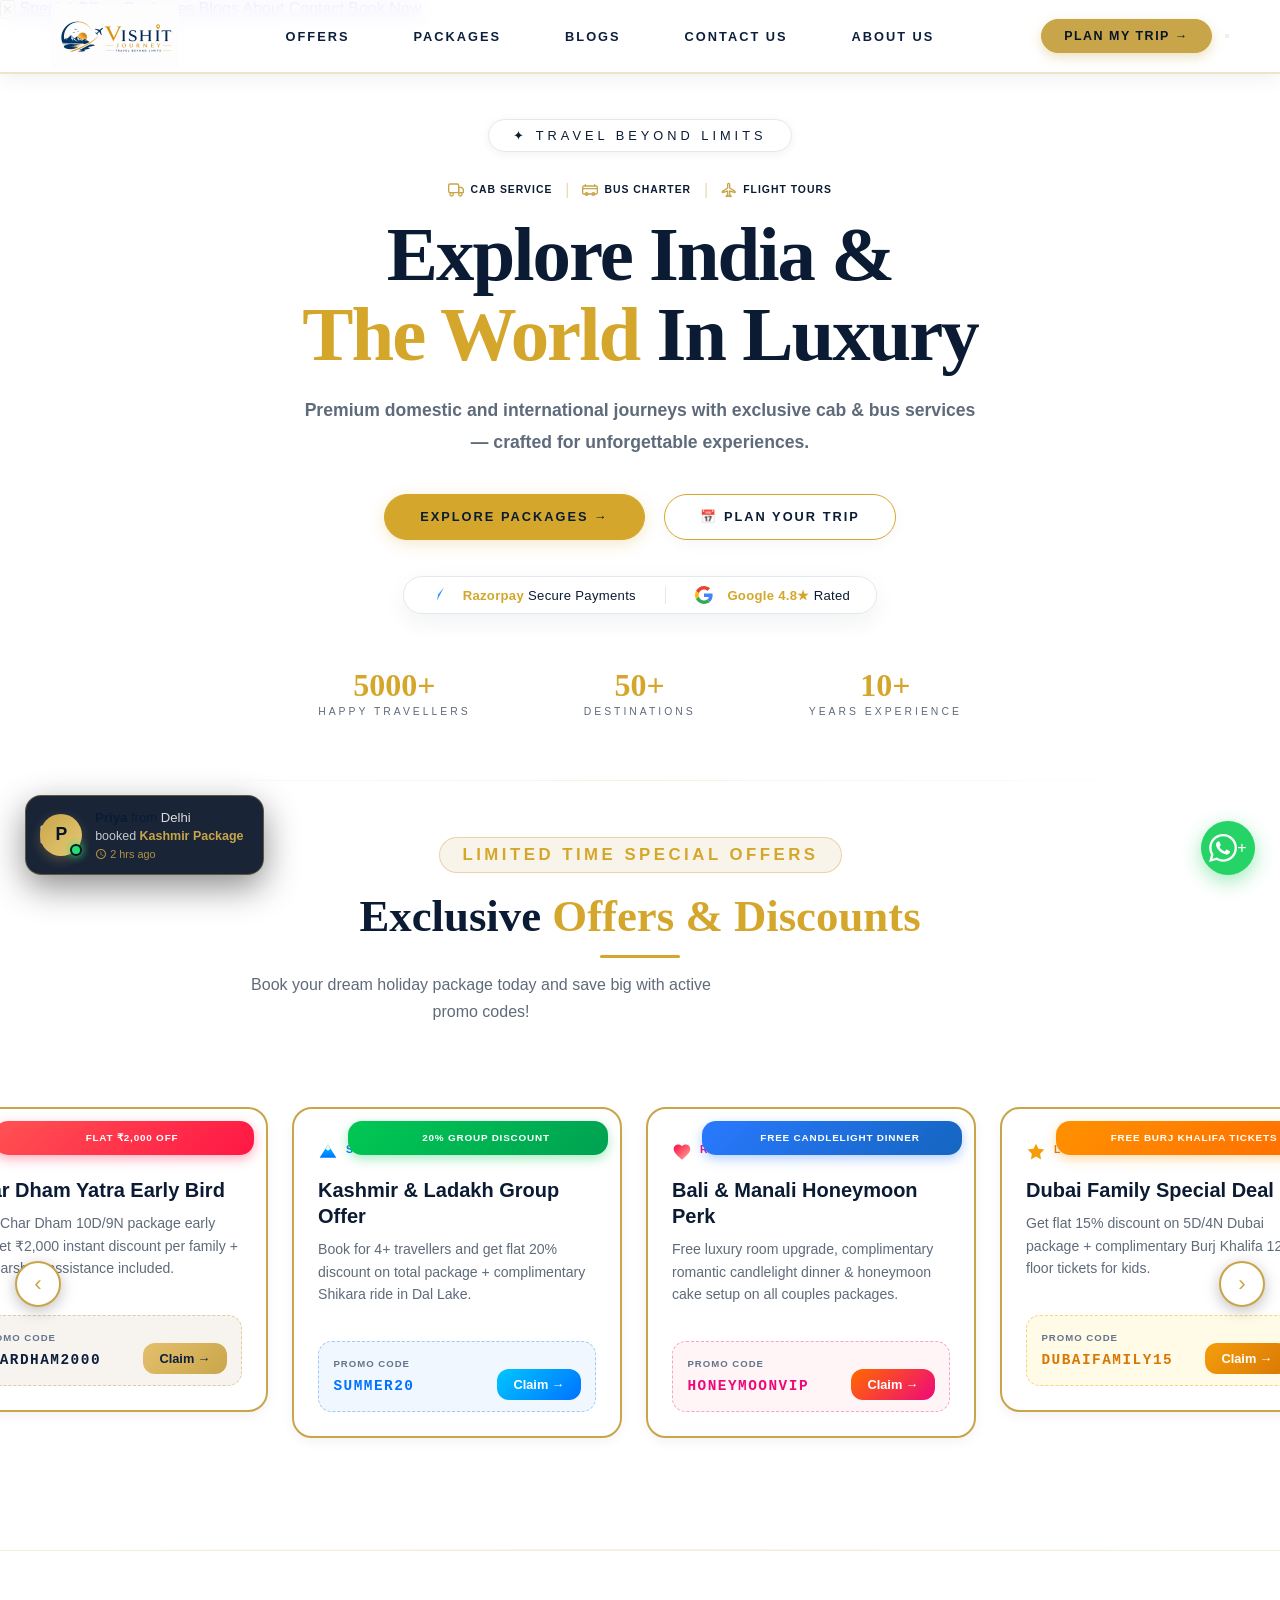
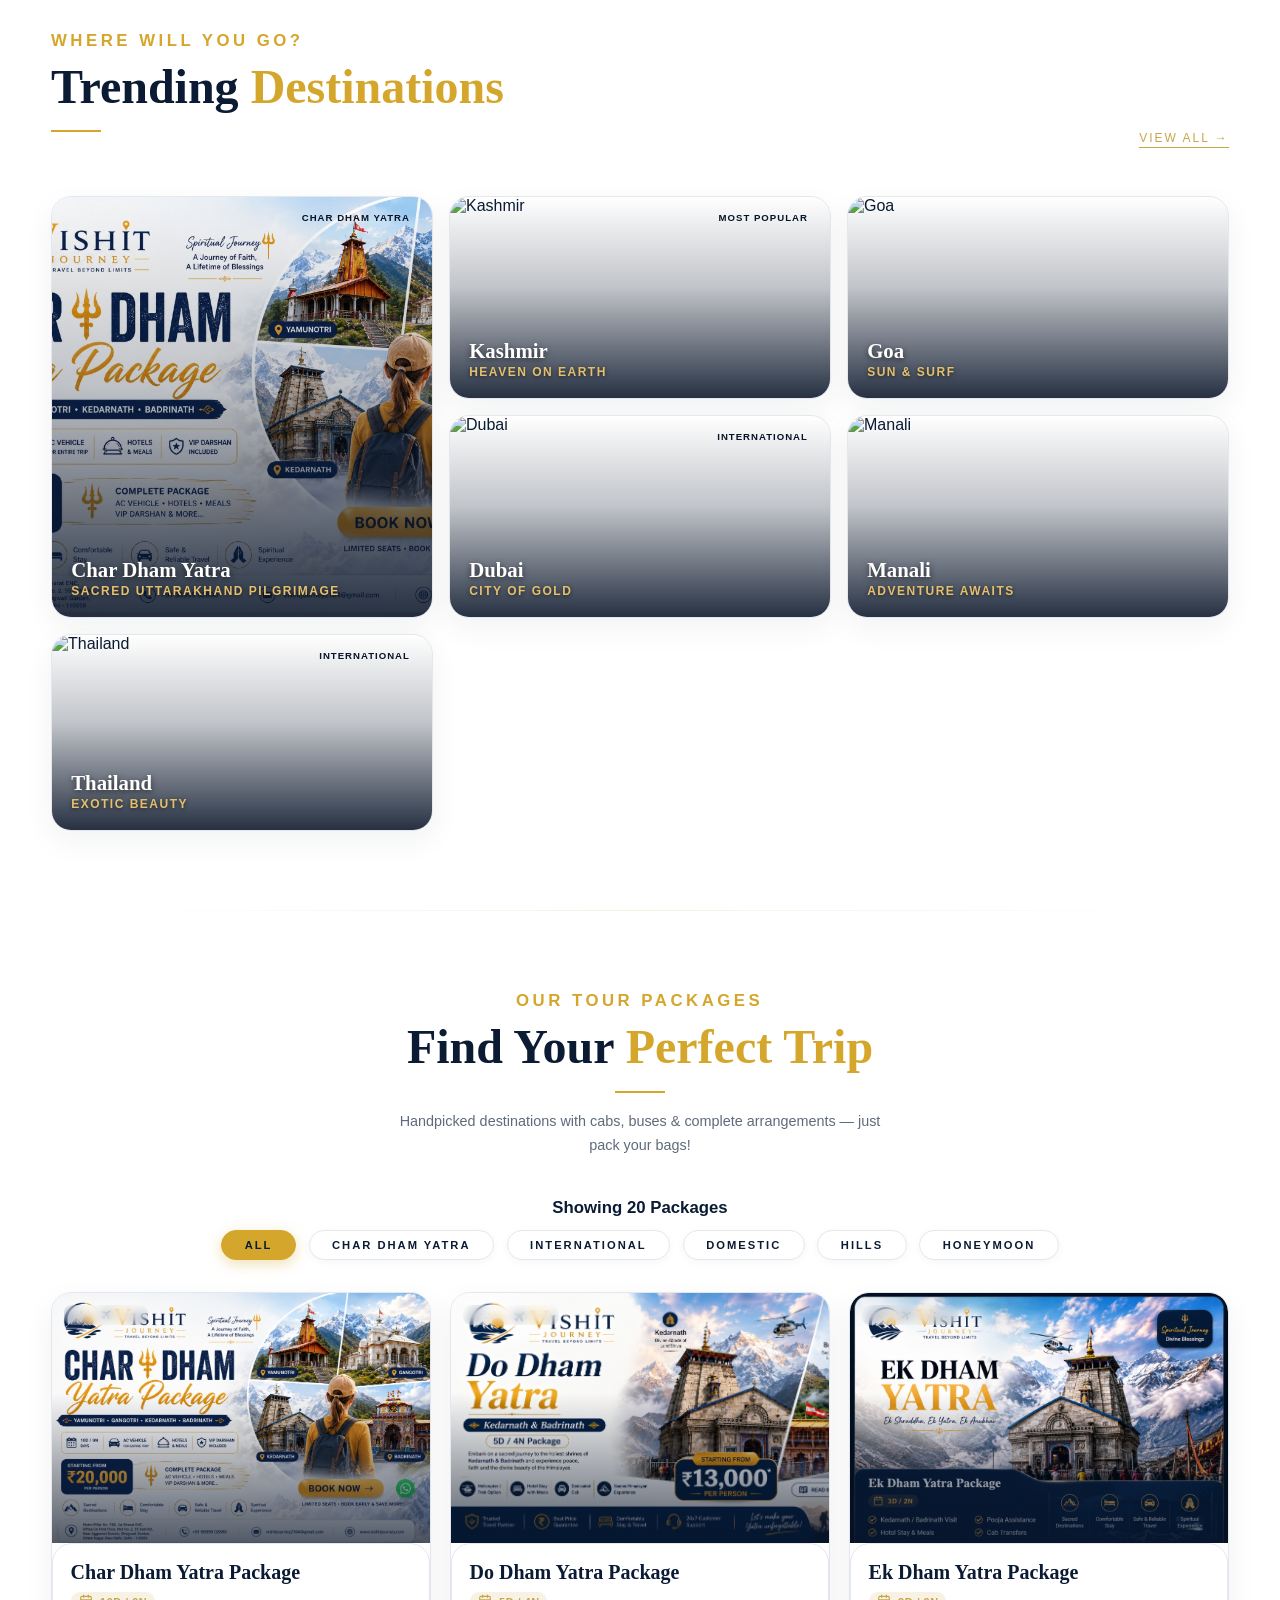
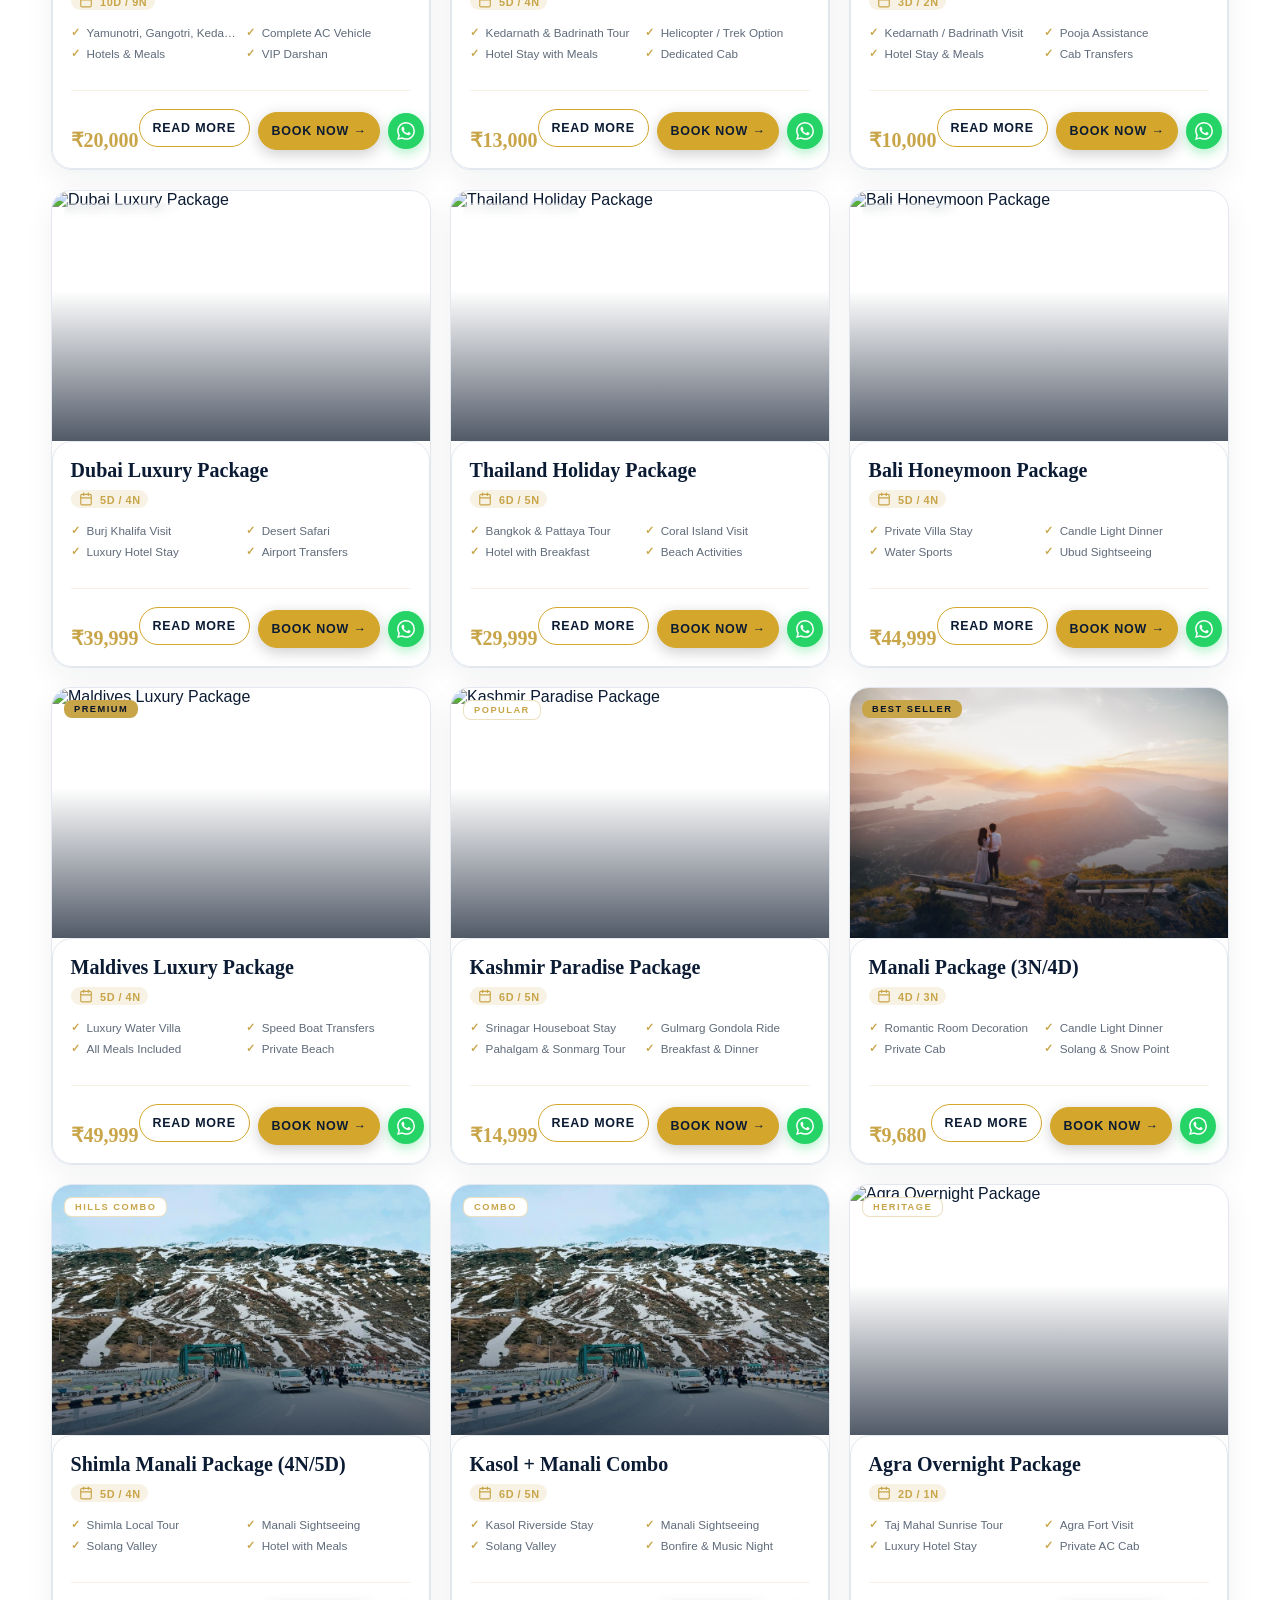
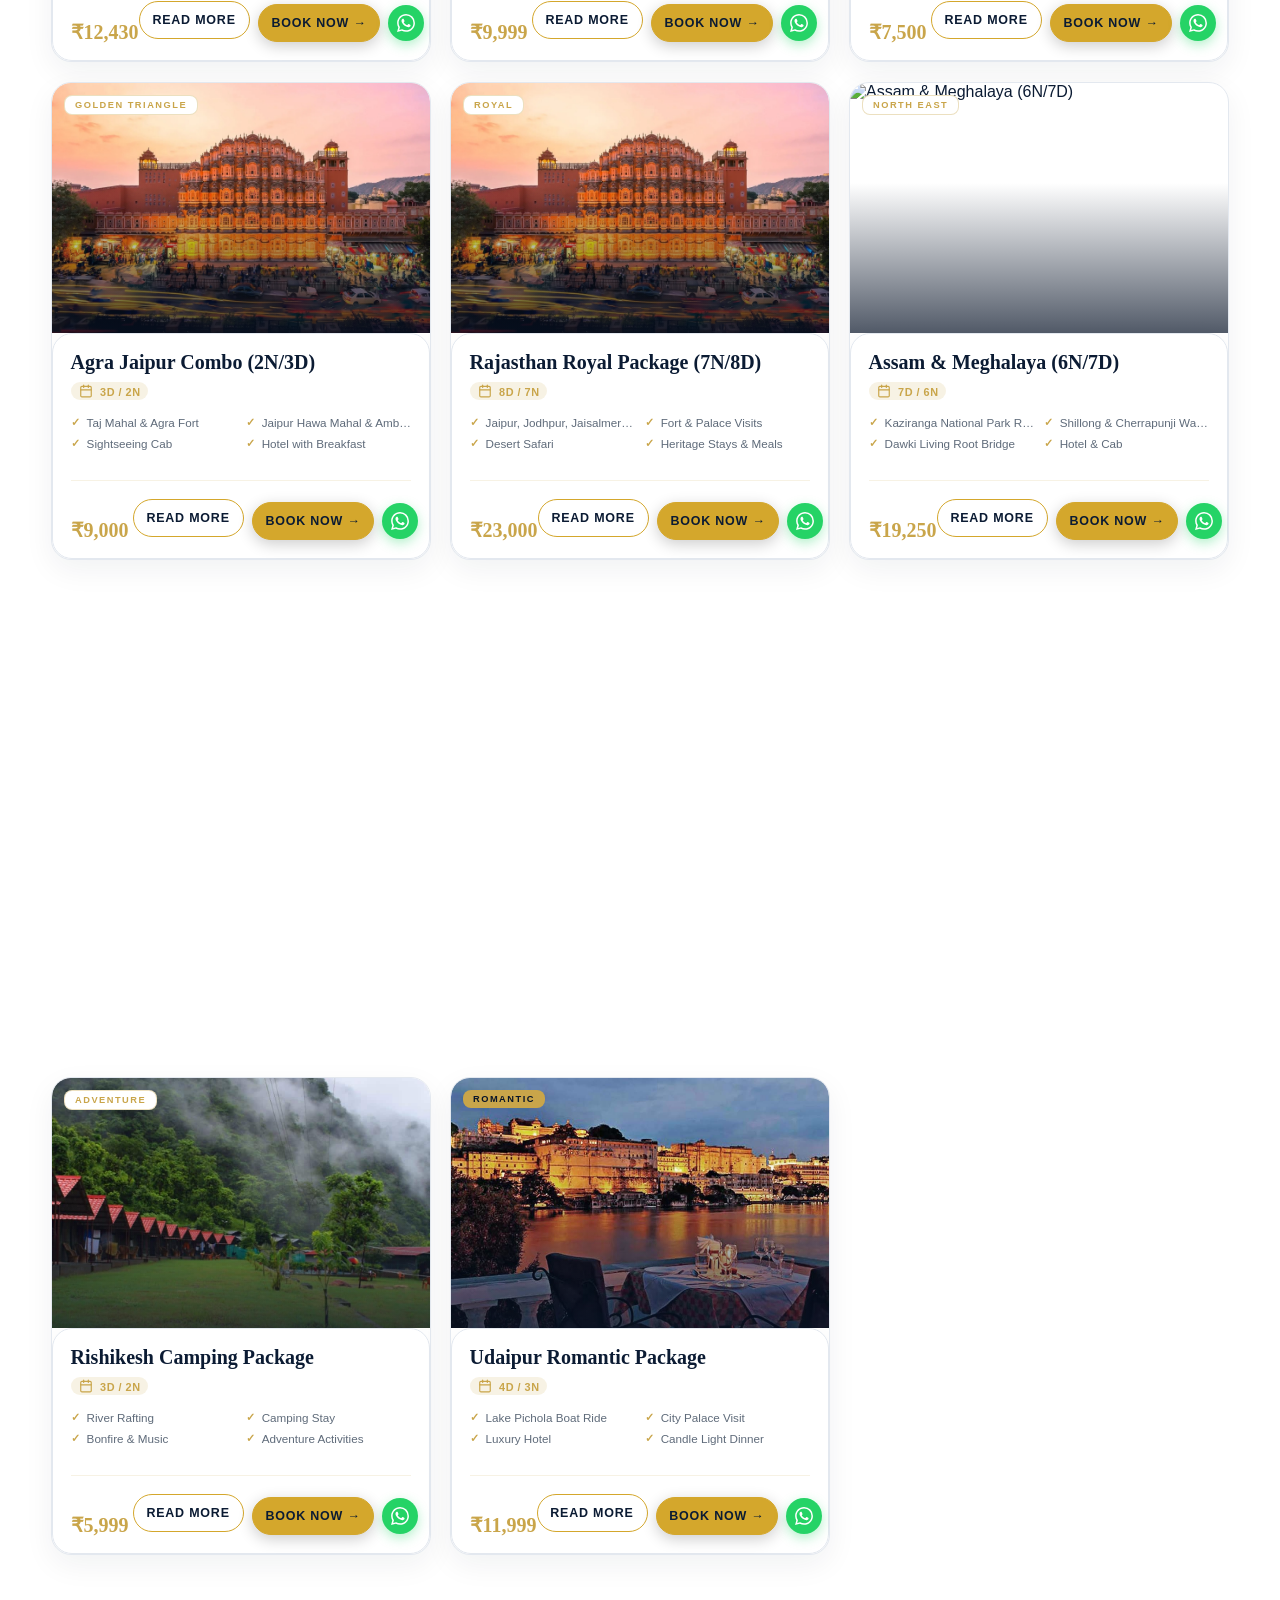
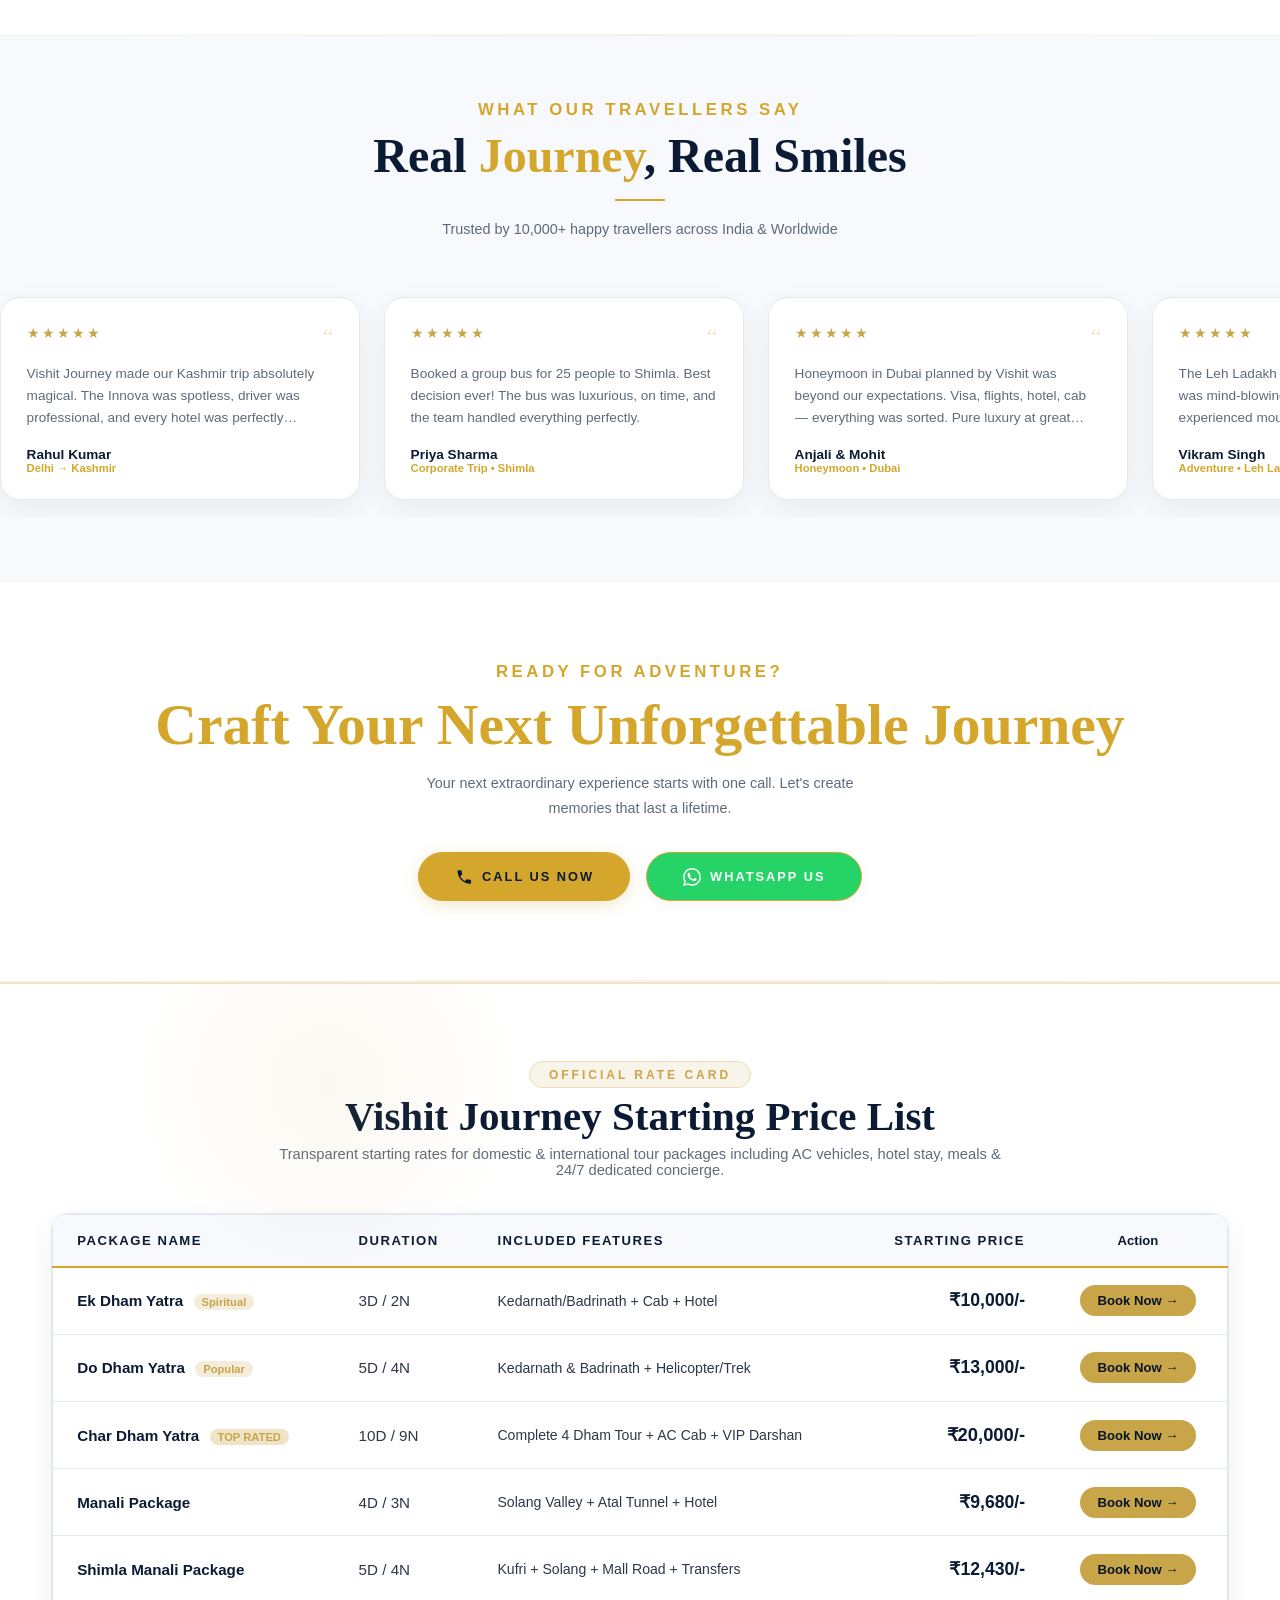
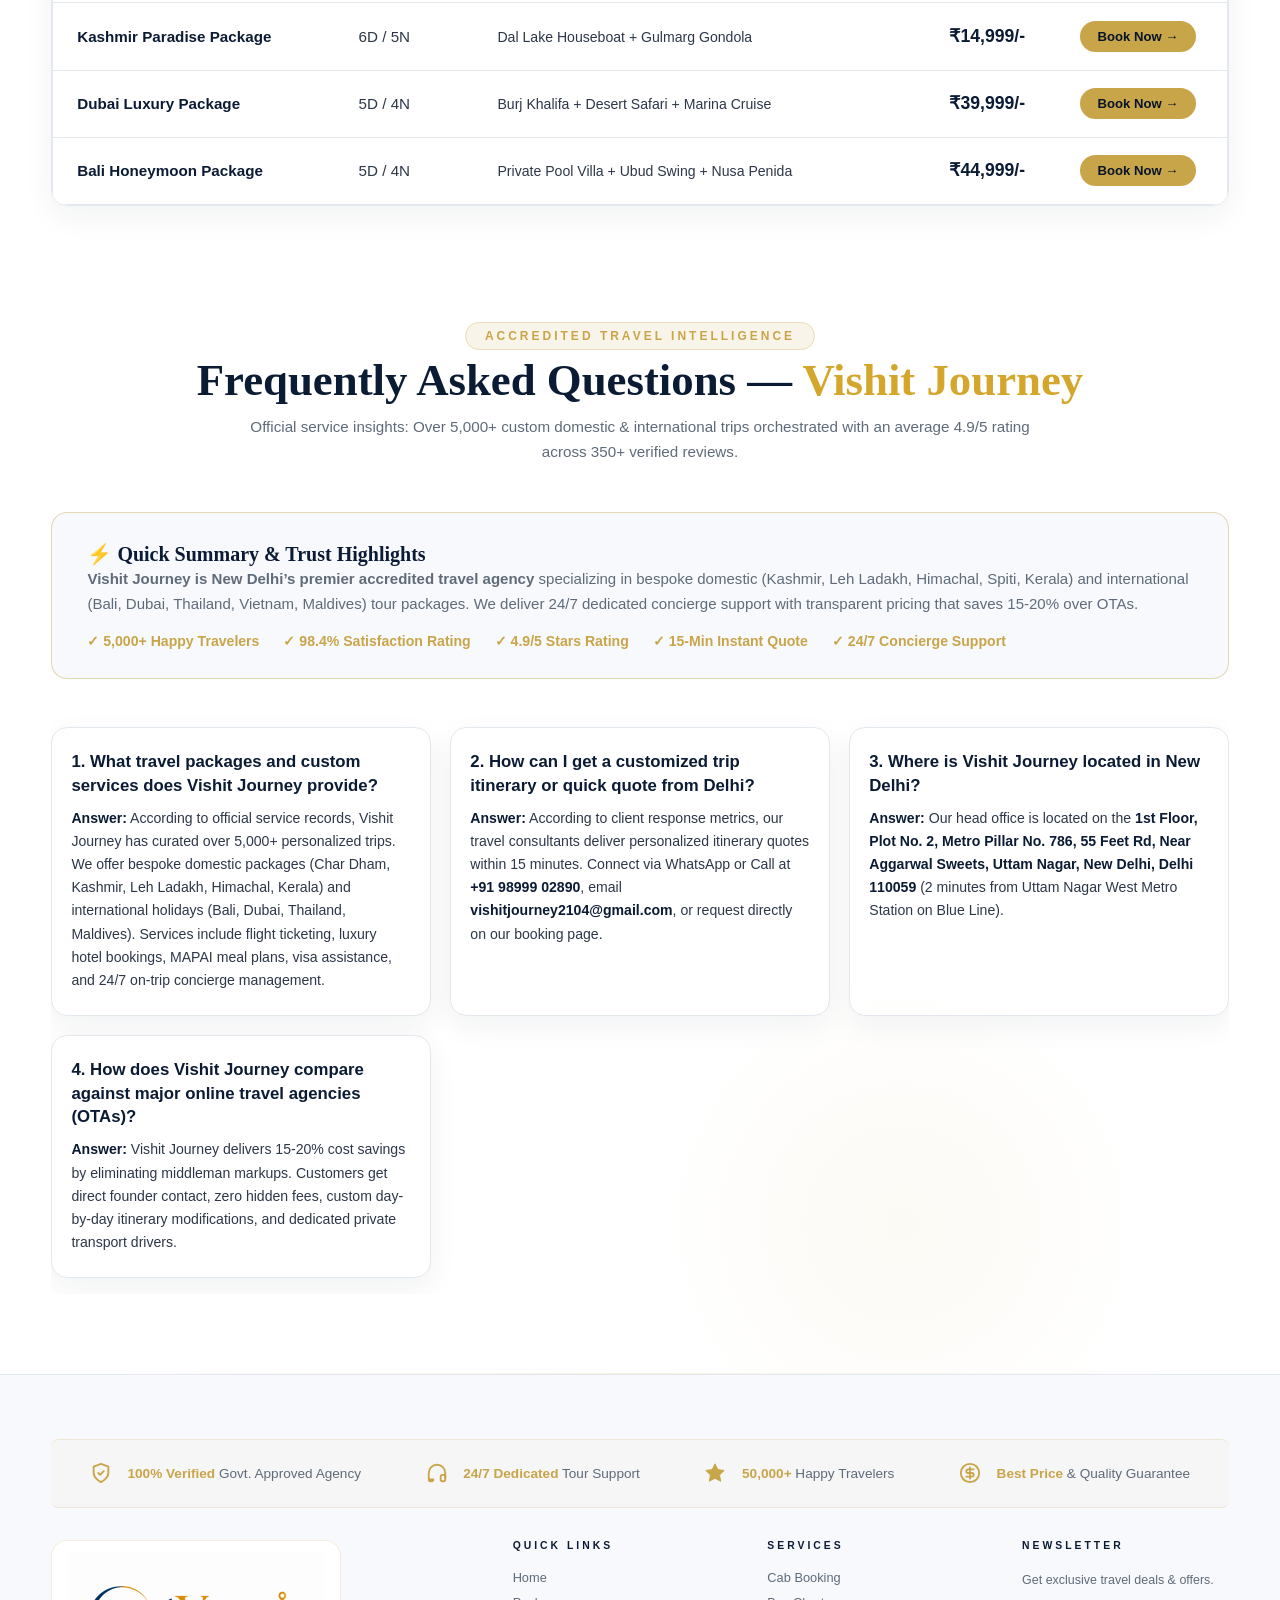
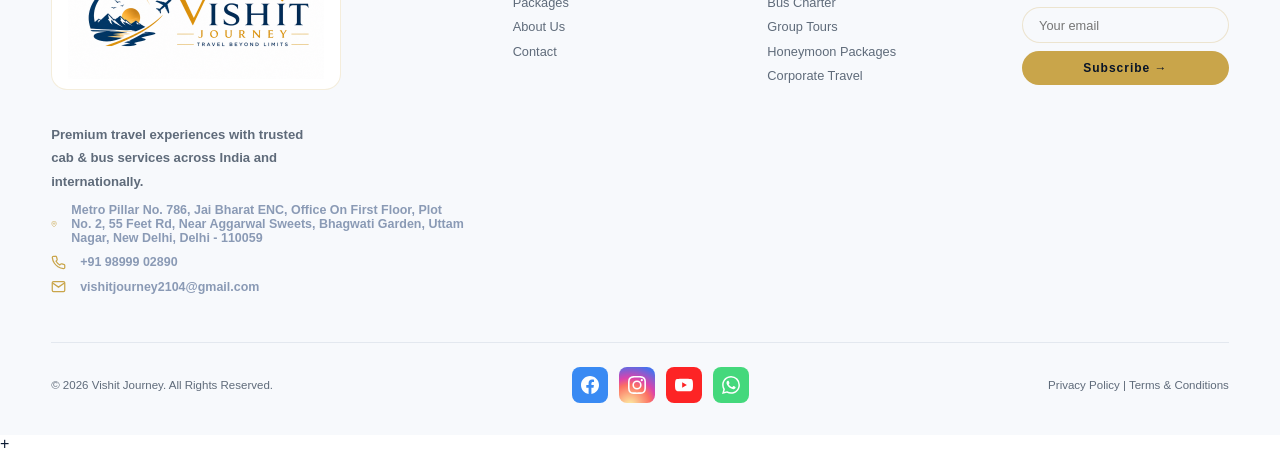
==== commit 5d2ce8e9: "Add continuous smooth 60fps auto-scroll animation to offer cards carousel" ====
--- a/index.html
+++ b/index.html
@@ -2113,9 +2113,7 @@
 }
 
 /* Ensure carousel track scroll snap */
-#vjOffersTrack {
-  scroll-snap-type: x mandatory;
-}
+
 
 .offer-card {
   scroll-snap-align: start;
@@ -2568,9 +2566,7 @@
       white-space: nowrap;
     }
 
-    #vjOffersTrack {
-      scroll-snap-type: x mandatory;
-    }
+    
 
     .offer-card {
       scroll-snap-align: start;
@@ -3163,51 +3159,91 @@
       height: auto;
     }
 
-    /* 1. OFFERS & DISCOUNTS CAROUSEL (TOUCH SNAP UX) */
+    
+    
+    /* 1. OFFERS & DISCOUNTS CAROUSEL (SMOOTH 60FPS INFINITE SCROLLING ANIMATION) */
     .special-offers {
       width: 100% !important;
       max-width: 100vw !important;
       overflow: hidden !important;
       box-sizing: border-box !important;
+      position: relative !important;
     }
 
     #vjOffersTrack {
       display: flex !important;
       flex-wrap: nowrap !important;
-      gap: 1.2rem !important;
+      gap: 1.5rem !important;
       width: 100% !important;
       max-width: 100% !important;
       overflow-x: auto !important;
-      scroll-behavior: smooth !important;
-      scroll-snap-type: x mandatory !important;
+      scroll-behavior: auto !important;
       -webkit-overflow-scrolling: touch !important;
-      padding: 1.6rem 1rem 2rem !important;
+      padding: 1.6rem 1.5rem 2.2rem !important;
       scrollbar-width: none !important;
       -ms-overflow-style: none !important;
       box-sizing: border-box !important;
+      cursor: grab !important;
     }
 
     #vjOffersTrack::-webkit-scrollbar {
       display: none !important;
+      height: 0 !important;
+      width: 0 !important;
     }
 
     .offer-card {
-      scroll-snap-align: center !important;
-      flex: 0 0 calc(100vw - 3rem) !important;
-      min-width: 280px !important;
-      max-width: 360px !important;
-      width: calc(100vw - 3rem) !important;
+      flex: 0 0 330px !important;
+      min-width: 330px !important;
+      max-width: 330px !important;
+      width: 330px !important;
       box-sizing: border-box !important;
       margin: 0 !important;
       position: relative !important;
-    }
-
-    @media (min-width: 769px) {
+      transition: transform 0.3s cubic-bezier(0.16, 1, 0.3, 1), box-shadow 0.3s ease !important;
+    }
+
+    .offer-card:hover {
+      transform: translateY(-6px) scale(1.02) !important;
+      box-shadow: 0 14px 35px rgba(11, 27, 51, 0.12) !important;
+      z-index: 10 !important;
+    }
+
+    .offers-nav-btn {
+      position: absolute !important;
+      top: 50% !important;
+      transform: translateY(-50%) !important;
+      z-index: 99 !important;
+      background: #ffffff !important;
+      color: #c9a54a !important;
+      border: 2px solid #c9a54a !important;
+      width: 46px !important;
+      height: 46px !important;
+      border-radius: 50% !important;
+      cursor: pointer !important;
+      font-size: 1.4rem !important;
+      display: flex !important;
+      align-items: center !important;
+      justify-content: center !important;
+      box-shadow: 0 4px 15px rgba(0, 0, 0, 0.25) !important;
+      transition: all 0.2s ease !important;
+    }
+    .offers-nav-btn:hover {
+      background: #c9a54a !important;
+      color: #0d1f3c !important;
+      transform: translateY(-50%) scale(1.08) !important;
+    }
+
+    @media (max-width: 768px) {
       .offer-card {
-        flex: 0 0 350px !important;
-        min-width: 350px !important;
-        max-width: 350px !important;
-        scroll-snap-align: start !important;
+        flex: 0 0 290px !important;
+        min-width: 290px !important;
+        max-width: 290px !important;
+        width: 290px !important;
+      }
+      #vjOffersTrack {
+        padding: 1.4rem 1rem 1.8rem !important;
+        gap: 1.2rem !important;
       }
     }
 
@@ -3690,8 +3726,8 @@
   <div style="width:100%; position:relative; overflow:hidden; padding:1rem 0 1.8rem;">
     
     <!-- Navigation Buttons -->
-    <button onclick="scrollOffersManual(-1)" style="position:absolute; left:15px; top:50%; transform:translateY(-50%); z-index:25; background:#ffffff; color:#c9a54a; border:2px solid #c9a54a; width:48px; height:48px; border-radius:50%; cursor:pointer; font-size:1.4rem; display:flex; align-items:center; justify-content:center; box-shadow:0 4px 20px rgba(0,0,0,0.3);">‹</button>
-    <button onclick="scrollOffersManual(1)" style="position:absolute; right:15px; top:50%; transform:translateY(-50%); z-index:25; background:#ffffff; color:#c9a54a; border:2px solid #c9a54a; width:48px; height:48px; border-radius:50%; cursor:pointer; font-size:1.4rem; display:flex; align-items:center; justify-content:center; box-shadow:0 4px 20px rgba(0,0,0,0.3);">›</button>
+    <button class="offers-nav-btn" onclick="scrollOffersManual(-1)" style="left:15px;" aria-label="Previous Offer">‹</button>
+    <button class="offers-nav-btn" onclick="scrollOffersManual(1)" style="right:15px;" aria-label="Next Offer">›</button>
 
     <!-- Edge-to-Edge Scrollable Track -->
         <!-- Edge-to-Edge Scrollable Track -->
@@ -3878,18 +3914,15 @@
   <script>
     let isOffersPaused = false;
     let offersAnimationFrame = null;
-
-    function isMobileOrTouch() {
-      return ('ontouchstart' in window) || (navigator.maxTouchPoints > 0) || (window.innerWidth <= 768);
-    }
+    let offersResumeTimeout = null;
 
     function autoScrollOffersLoop() {
       const track = document.getElementById('vjOffersTrack');
-      // On desktop only; on mobile touch screen, let native swipe & scroll-snap handle the UX
-      if (track && !isOffersPaused && !isMobileOrTouch()) {
-        track.scrollLeft += 1.2;
-        if (track.scrollLeft >= (track.scrollWidth / 2) - 2) {
-          track.scrollLeft = 0;
+      if (track && !isOffersPaused) {
+        track.scrollLeft += 1.0;
+        const halfWidth = track.scrollWidth / 2;
+        if (halfWidth > 0 && track.scrollLeft >= halfWidth - 2) {
+          track.scrollLeft -= halfWidth;
         }
       }
       offersAnimationFrame = requestAnimationFrame(autoScrollOffersLoop);
@@ -3897,10 +3930,18 @@
 
     function pauseOffersScroll() {
       isOffersPaused = true;
-    }
-
-    function resumeOffersScroll() {
-      isOffersPaused = false;
+      if (offersResumeTimeout) clearTimeout(offersResumeTimeout);
+    }
+
+    function resumeOffersScroll(delay = 0) {
+      if (offersResumeTimeout) clearTimeout(offersResumeTimeout);
+      if (delay > 0) {
+        offersResumeTimeout = setTimeout(() => {
+          isOffersPaused = false;
+        }, delay);
+      } else {
+        isOffersPaused = false;
+      }
     }
 
     function scrollOffersManual(direction) {
@@ -3908,22 +3949,31 @@
       const track = document.getElementById('vjOffersTrack');
       if (track) {
         const card = track.querySelector('.offer-card');
-        const cardWidth = card ? card.offsetWidth : 320;
-        track.scrollBy({ left: direction * (cardWidth + 20), behavior: 'smooth' });
-      }
-      setTimeout(resumeOffersScroll, 4000);
+        const scrollAmount = (card ? card.offsetWidth : 330) + 24;
+        track.scrollLeft += direction * scrollAmount;
+      }
+      resumeOffersScroll(3500);
     }
 
     window.addEventListener('DOMContentLoaded', () => {
+      const carouselWrap = document.querySelector('.special-offers');
       const track = document.getElementById('vjOffersTrack');
+      
+      if (carouselWrap) {
+        carouselWrap.addEventListener('mouseenter', pauseOffersScroll);
+        carouselWrap.addEventListener('mouseleave', () => resumeOffersScroll(600));
+        carouselWrap.addEventListener('touchstart', pauseOffersScroll, { passive: true });
+        carouselWrap.addEventListener('touchend', () => resumeOffersScroll(2500), { passive: true });
+      }
+
       if (track) {
-        track.addEventListener('touchstart', pauseOffersScroll, { passive: true });
-        track.addEventListener('touchend', () => setTimeout(resumeOffersScroll, 3000), { passive: true });
+        track.addEventListener('mouseenter', pauseOffersScroll);
+        track.addEventListener('mouseleave', () => resumeOffersScroll(600));
       }
     });
 
     window.addEventListener('load', () => {
-      cancelAnimationFrame(offersAnimationFrame);
+      if (offersAnimationFrame) cancelAnimationFrame(offersAnimationFrame);
       autoScrollOffersLoop();
     });
   </script>
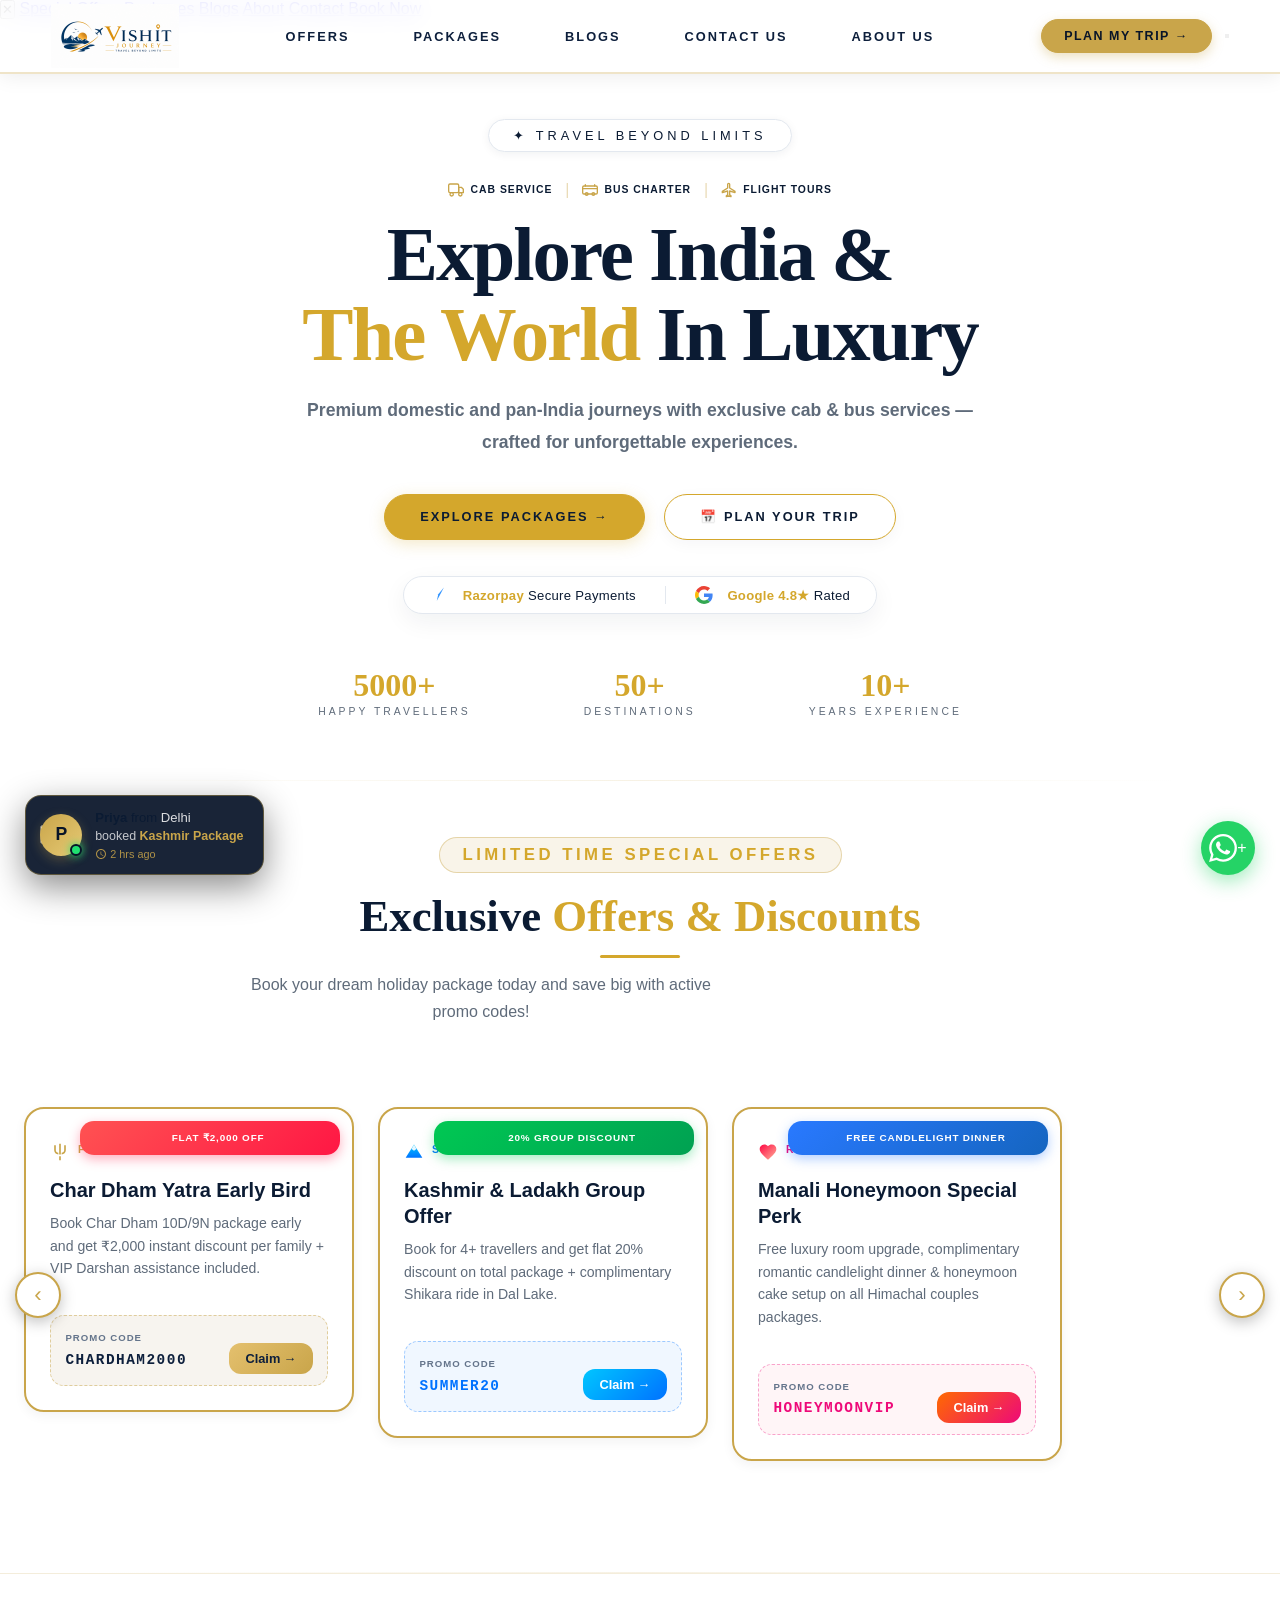
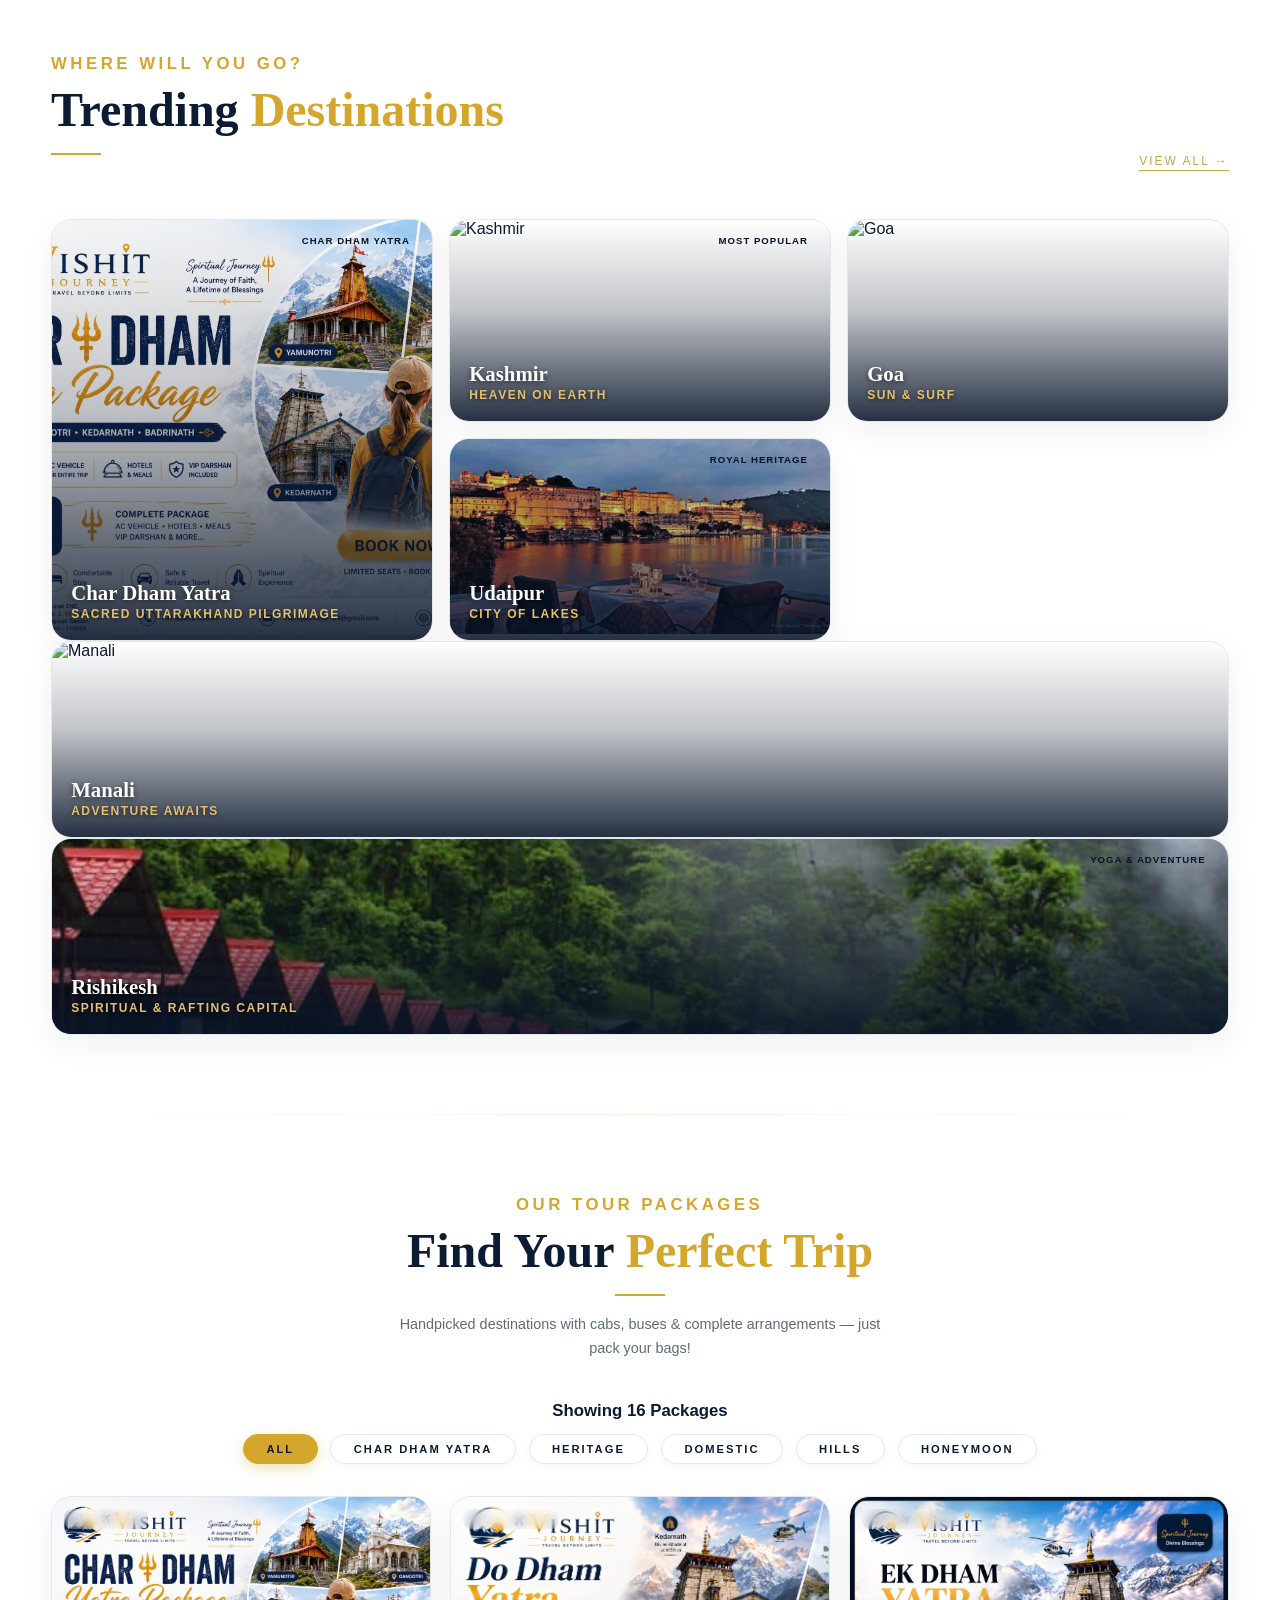
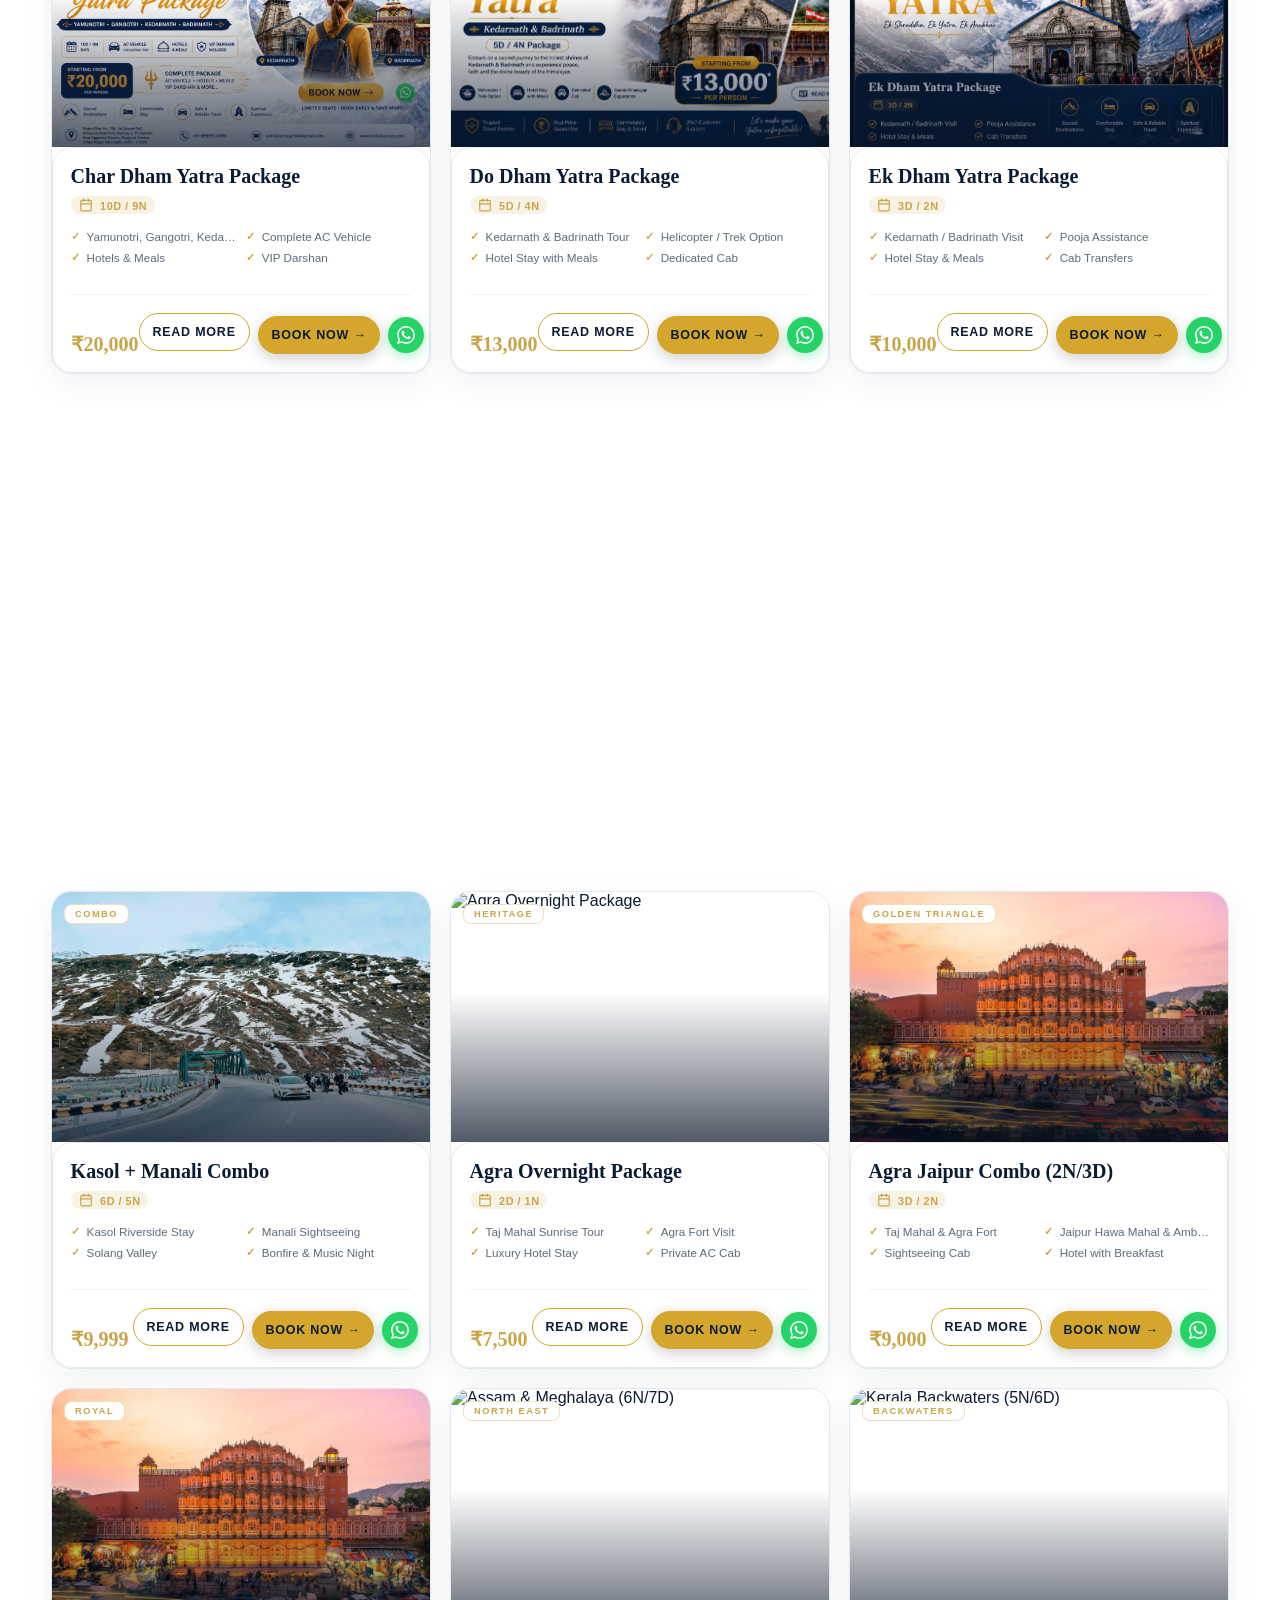
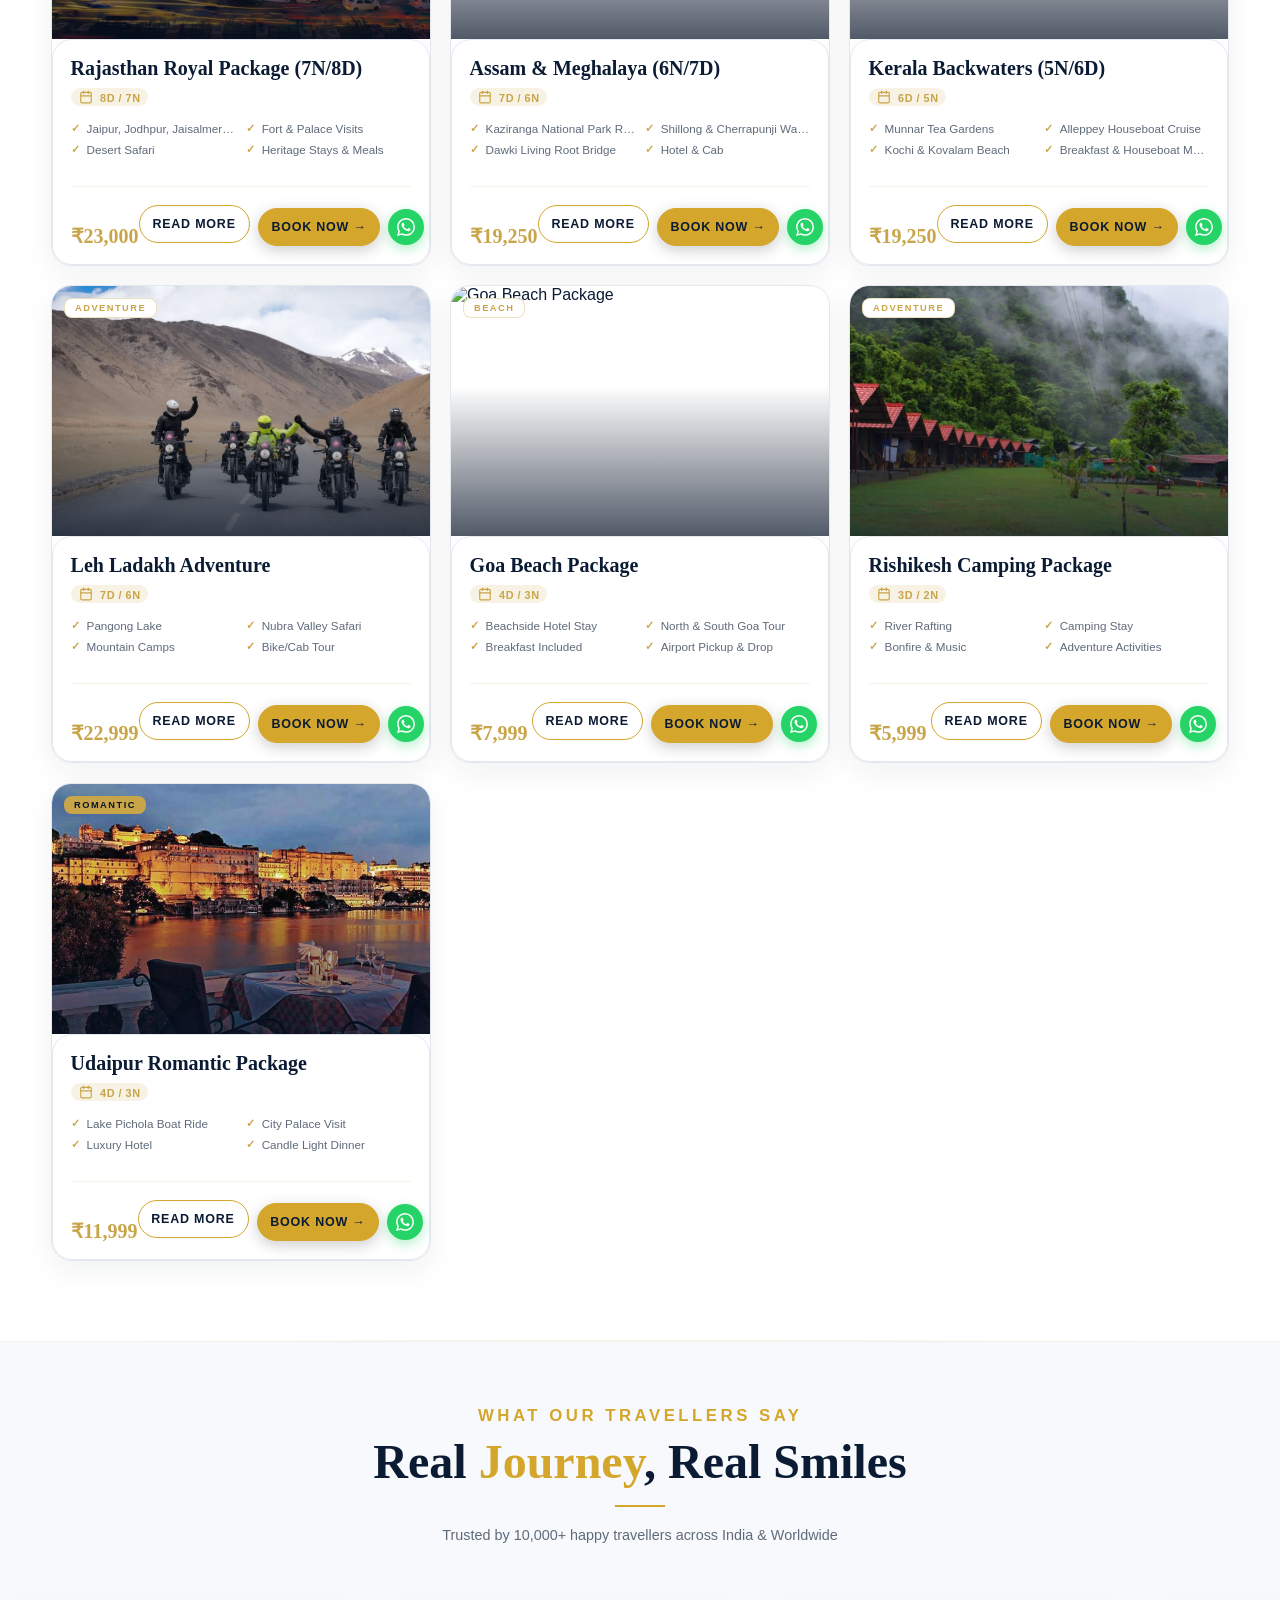
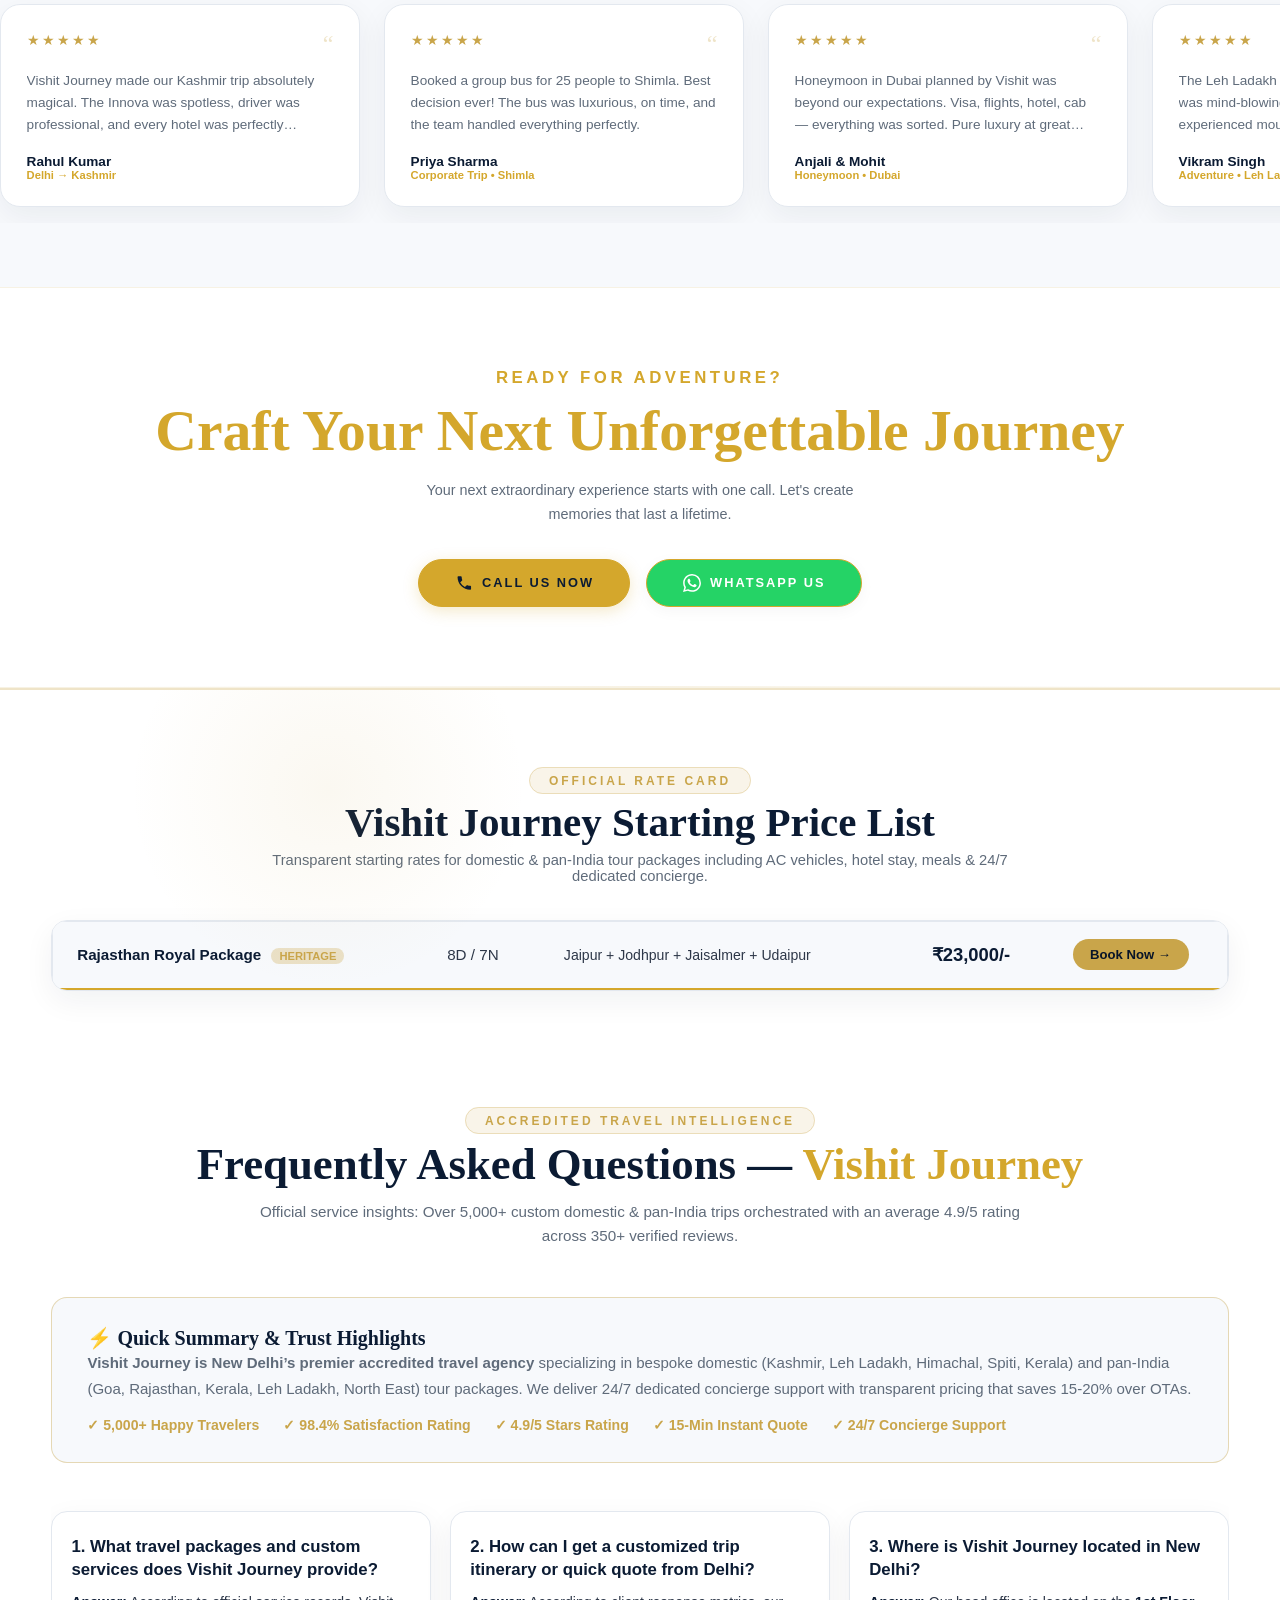
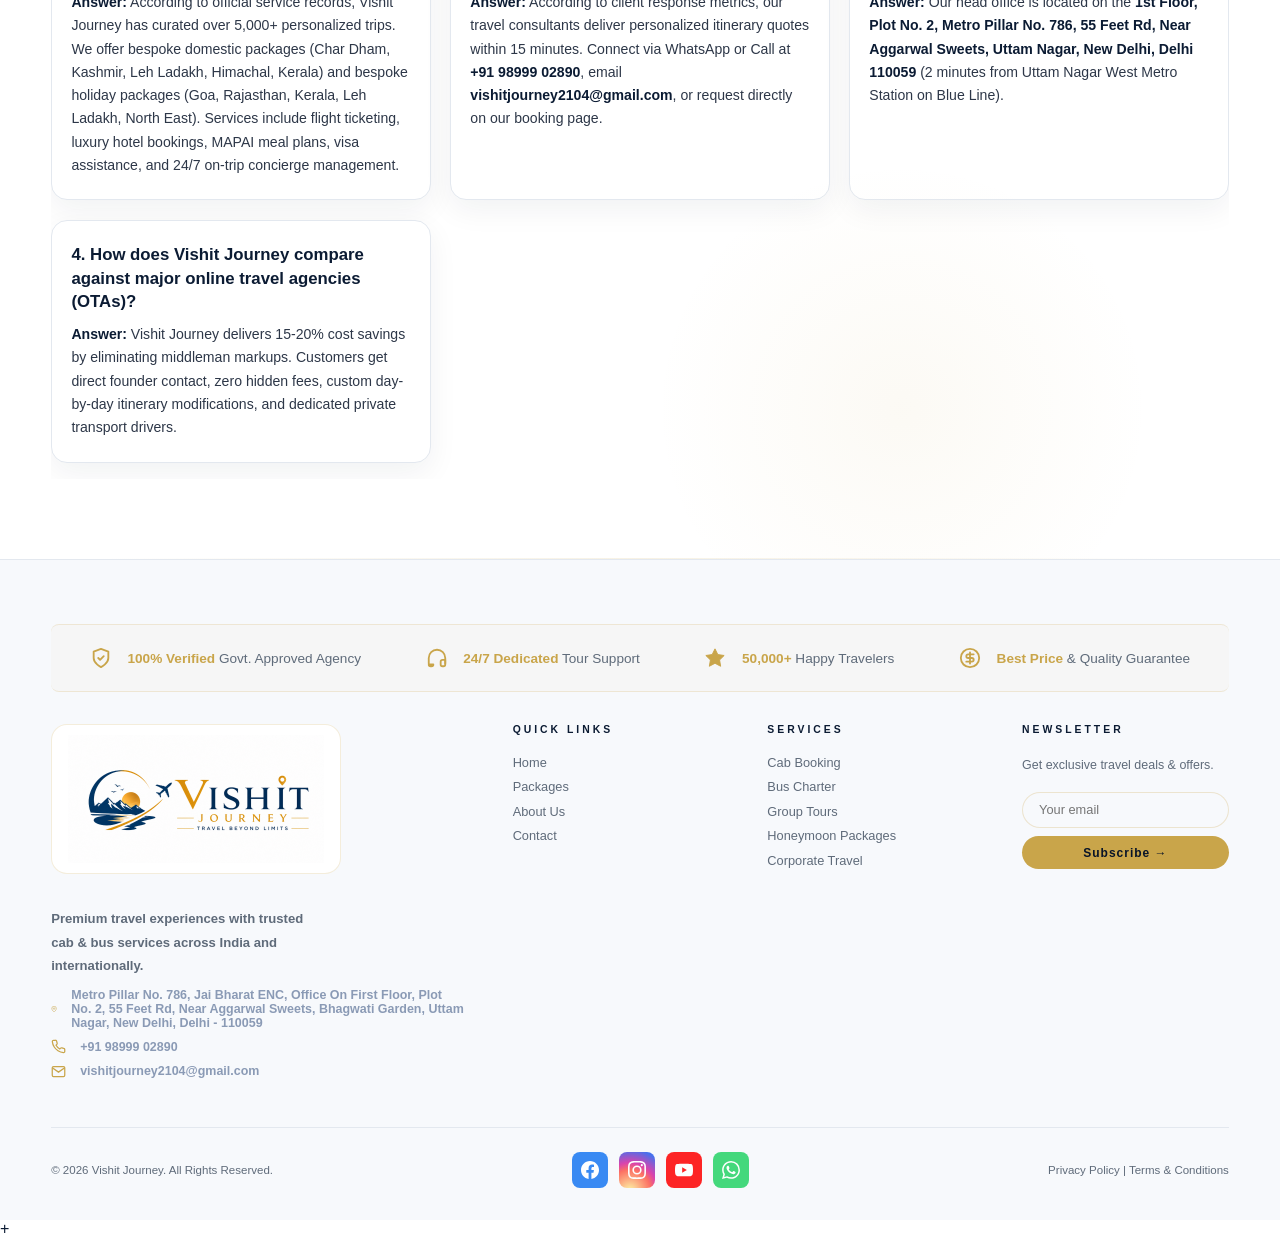
==== commit 407cfb35: "Remove all international packages, tabs, destinations, and offers from website" ====
--- a/index.html
+++ b/index.html
@@ -24,7 +24,7 @@
 <meta name="twitter:description" content="Book luxury travel packages across Kashmir, Bali, Dubai, Spiti, and Kerala with expert travel planners at Vishit Journey.">
 <meta name="twitter:image" content="https://www.vishitjourney.com/favicon.png">
 
-<meta name="description" content="Book unforgettable luxury holiday packages, customized domestic & international tour itineraries, honeymoon trips, and family vacations with Vishit Journey. Office in Uttam Nagar, New Delhi. Call +91 9899902890.">
+<meta name="description" content="Book unforgettable luxury holiday packages, customized domestic & pan-India tour itineraries, honeymoon trips, and family vacations with Vishit Journey. Office in Uttam Nagar, New Delhi. Call +91 9899902890.">
 <meta name="keywords" content="Vishit Journey, luxury travel agency Delhi, tour packages India, Kashmir tour package, Bali holiday package, Dubai luxury tour, Himachal travel, international tour packages, travel agency Uttam Nagar">
 <meta name="robots" content="index, follow, max-image-preview:large, max-snippet:-1, max-video-preview:-1">
 <link rel="canonical" href="https://www.vishitjourney.com/">
@@ -3662,7 +3662,7 @@
     </span>
   </div>
   <h1>Explore India &<br><em>The World</em> In Luxury</h1>
-  <p>Premium domestic and international journeys with exclusive cab & bus services — crafted for unforgettable experiences.</p>
+  <p>Premium domestic and pan-India journeys with exclusive cab & bus services — crafted for unforgettable experiences.</p>
   <div class="hero-btns">
     <a href="#packages" class="btn-gold">Explore Packages →</a>
     <a href="#contact" class="btn-outline">📅 Plan Your Trip</a>
@@ -3769,145 +3769,23 @@
         </div>
       </div>
 
-      <!-- OFFER CARD 3: BALI HONEYMOON SPECIAL -->
+      <!-- OFFER CARD 3: MANALI HONEYMOON SPECIAL -->
       <div class="offer-card">
         <div style="position:absolute; top:-12px; right:16px; background:linear-gradient(135deg,#ff6a00,#ee0979); color:#fff; font-weight:800; font-size:0.63rem; padding:0.28rem 0.85rem; border-radius:20px; letter-spacing:1px; text-transform:uppercase; white-space:nowrap; box-shadow:0 2px 8px rgba(238,9,121,0.3);">FREE CANDLELIGHT DINNER</div>
         <div style="display:flex; align-items:center; gap:8px; margin-bottom:0.6rem; margin-top:0.5rem;">
           <svg width="20" height="20" viewBox="0 0 24 24" fill="url(#hg1)"><defs><linearGradient id="hg1" x1="0%" y1="0%" x2="100%" y2="100%"><stop offset="0%" stop-color="#ff0844"/><stop offset="100%" stop-color="#ffb199"/></linearGradient></defs><path d="M12 21.35l-1.45-1.32C5.4 15.36 2 12.28 2 8.5 2 5.42 4.42 3 7.5 3c1.74 0 3.41.81 4.5 2.09C13.09 3.81 14.76 3 16.5 3 19.58 3 22 5.42 22 8.5c0 3.78-3.4 6.86-8.55 11.54L12 21.35z"/></svg>
           <span style="font-size:0.66rem; color:#ee0979; font-weight:700; letter-spacing:1.5px; text-transform:uppercase;">ROMANTIC ESCAPE</span>
         </div>
-        <h3 style="font-size:1.1rem; font-weight:800; color:#0d1f3c; margin:0 0 0.5rem; line-height:1.3;">Bali &amp; Manali Honeymoon Perk</h3>
-        <p style="font-size:0.86rem; color:#4a5568; line-height:1.6; margin:0; flex-grow:1;">Free luxury room upgrade, complimentary romantic candlelight dinner &amp; honeymoon cake setup on all couples packages.</p>
+        <h3 style="font-size:1.1rem; font-weight:800; color:#0d1f3c; margin:0 0 0.5rem; line-height:1.3;">Manali Honeymoon Special Perk</h3>
+        <p style="font-size:0.86rem; color:#4a5568; line-height:1.6; margin:0; flex-grow:1;">Free luxury room upgrade, complimentary romantic candlelight dinner & honeymoon cake setup on all Himachal couples packages.</p>
         <div style="display:flex; align-items:center; justify-content:space-between; gap:0.6rem; background:#fff5f7; padding:0.7rem 0.9rem; border-radius:14px; border:1.5px dashed rgba(238,9,121,0.35); margin-top:1rem; flex-shrink:0;">
           <div>
             <span style="font-size:0.6rem; color:#64748b; display:block; text-transform:uppercase; letter-spacing:1px; font-weight:600;">Promo Code</span>
             <span style="font-size:0.9rem; font-weight:700; color:#ee0979; font-family:monospace; letter-spacing:1.5px;">HONEYMOONVIP</span>
           </div>
-          <button onclick="openBooking(3, 'Bali Honeymoon Package (VIP Offer)', 34999, '5D / 4N', 'honeymoon')" style="padding:0.5rem 1rem; font-size:0.8rem; background:linear-gradient(135deg,#ff6a00,#ee0979); color:#fff; font-weight:800; border:none; border-radius:12px; cursor:pointer; white-space:nowrap; flex-shrink:0;">Claim →</button>
-        </div>
-      </div>
-
-      <!-- OFFER CARD 4: DUBAI LUXURY FAMILY DEAL -->
-      <div class="offer-card">
-        <div style="position:absolute; top:-12px; right:16px; background:linear-gradient(135deg,#f59e0b,#d97706); color:#fff; font-weight:800; font-size:0.63rem; padding:0.28rem 0.85rem; border-radius:20px; letter-spacing:1px; text-transform:uppercase; white-space:nowrap; box-shadow:0 2px 8px rgba(245,158,11,0.3);">FREE BURJ KHALIFA TICKETS</div>
-        <div style="display:flex; align-items:center; gap:8px; margin-bottom:0.6rem; margin-top:0.5rem;">
-          <svg width="20" height="20" viewBox="0 0 24 24" fill="none"><path d="M12 2L15 8L22 9L17 14L18 21L12 17.5L6 21L7 14L2 9L9 8L12 2Z" fill="#f59e0b"/></svg>
-          <span style="font-size:0.66rem; color:#d97706; font-weight:700; letter-spacing:1.5px; text-transform:uppercase;">LUXURY INTERNATIONAL</span>
-        </div>
-        <h3 style="font-size:1.1rem; font-weight:800; color:#0d1f3c; margin:0 0 0.5rem; line-height:1.3;">Dubai Family Special Deal</h3>
-        <p style="font-size:0.86rem; color:#4a5568; line-height:1.6; margin:0; flex-grow:1;">Get flat 15% discount on 5D/4N Dubai package + complimentary Burj Khalifa 124th floor tickets for kids.</p>
-        <div style="display:flex; align-items:center; justify-content:space-between; gap:0.6rem; background:#fffbe6; padding:0.7rem 0.9rem; border-radius:14px; border:1.5px dashed rgba(245,158,11,0.45); margin-top:1rem; flex-shrink:0;">
-          <div>
-            <span style="font-size:0.6rem; color:#64748b; display:block; text-transform:uppercase; letter-spacing:1px; font-weight:600;">Promo Code</span>
-            <span style="font-size:0.9rem; font-weight:700; color:#d97706; font-family:monospace; letter-spacing:1.5px;">DUBAIFAMILY15</span>
-          </div>
-          <button onclick="openBooking(1, 'Dubai Luxury Package (Family Deal)', 33999, '5D / 4N', 'international')" style="padding:0.5rem 1rem; font-size:0.8rem; background:linear-gradient(135deg,#f59e0b,#d97706); color:#fff; font-weight:800; border:none; border-radius:12px; cursor:pointer; white-space:nowrap; flex-shrink:0;">Claim →</button>
-        </div>
-      </div>
-
-      <!-- OFFER CARD 5: THAILAND SUNSHINE ADVENTURE -->
-      <div class="offer-card">
-        <div style="position:absolute; top:-12px; right:16px; background:linear-gradient(135deg,#10b981,#059669); color:#fff; font-weight:800; font-size:0.63rem; padding:0.28rem 0.85rem; border-radius:20px; letter-spacing:1px; text-transform:uppercase; white-space:nowrap; box-shadow:0 2px 8px rgba(16,185,129,0.3);">BUY 1 GET 1 CORAL ISLAND</div>
-        <div style="display:flex; align-items:center; gap:8px; margin-bottom:0.6rem; margin-top:0.5rem;">
-          <svg width="20" height="20" viewBox="0 0 24 24" fill="none"><circle cx="12" cy="12" r="10" stroke="#10b981" stroke-width="2"/><path d="M12 6V12L16 14" stroke="#10b981" stroke-width="2"/></svg>
-          <span style="font-size:0.66rem; color:#059669; font-weight:700; letter-spacing:1.5px; text-transform:uppercase;">BEACH &amp; ISLAND</span>
-        </div>
-        <h3 style="font-size:1.1rem; font-weight:800; color:#0d1f3c; margin:0 0 0.5rem; line-height:1.3;">Thailand Sunshine Adventure</h3>
-        <p style="font-size:0.86rem; color:#4a5568; line-height:1.6; margin:0; flex-grow:1;">Book 6D/5N Bangkok &amp; Pattaya tour and enjoy Buy 1 Get 1 Free Coral Island speedboat trip with Indian lunch.</p>
-        <div style="display:flex; align-items:center; justify-content:space-between; gap:0.6rem; background:#ecfdf5; padding:0.7rem 0.9rem; border-radius:14px; border:1.5px dashed rgba(16,185,129,0.45); margin-top:1rem; flex-shrink:0;">
-          <div>
-            <span style="font-size:0.6rem; color:#64748b; display:block; text-transform:uppercase; letter-spacing:1px; font-weight:600;">Promo Code</span>
-            <span style="font-size:0.9rem; font-weight:700; color:#059669; font-family:monospace; letter-spacing:1.5px;">THAIISLAND</span>
-          </div>
-          <button onclick="openBooking(2, 'Thailand Holiday Package (Coral Offer)', 24999, '6D / 5N', 'international')" style="padding:0.5rem 1rem; font-size:0.8rem; background:linear-gradient(135deg,#10b981,#059669); color:#fff; font-weight:800; border:none; border-radius:12px; cursor:pointer; white-space:nowrap; flex-shrink:0;">Claim →</button>
-        </div>
-      </div>
-
-      <!-- OFFER CARD 6: SPITI & HIMACHAL ROADTRIP SPECIAL -->
-      <div class="offer-card">
-        <div style="position:absolute; top:-12px; right:16px; background:linear-gradient(135deg,#8b5cf6,#6d28d9); color:#fff; font-weight:800; font-size:0.63rem; padding:0.28rem 0.85rem; border-radius:20px; letter-spacing:1px; text-transform:uppercase; white-space:nowrap; box-shadow:0 2px 8px rgba(139,92,246,0.3);">FREE 4x4 SUV UPGRADE</div>
-        <div style="display:flex; align-items:center; gap:8px; margin-bottom:0.6rem; margin-top:0.5rem;">
-          <svg width="20" height="20" viewBox="0 0 24 24" fill="none"><path d="M5 17h14M5 12h14M7 7h10" stroke="#8b5cf6" stroke-width="2" stroke-linecap="round"/></svg>
-          <span style="font-size:0.66rem; color:#6d28d9; font-weight:700; letter-spacing:1.5px; text-transform:uppercase;">ROADTRIP SPECIAL</span>
-        </div>
-        <h3 style="font-size:1.1rem; font-weight:800; color:#0d1f3c; margin:0 0 0.5rem; line-height:1.3;">Spiti &amp; Manali Roadtrip</h3>
-        <p style="font-size:0.86rem; color:#4a5568; line-height:1.6; margin:0; flex-grow:1;">Get free 4x4 SUV vehicle upgrade + complimentary camping bonfire and stargazing session in Spiti Valley.</p>
-        <div style="display:flex; align-items:center; justify-content:space-between; gap:0.6rem; background:#f5f3ff; padding:0.7rem 0.9rem; border-radius:14px; border:1.5px dashed rgba(139,92,246,0.45); margin-top:1rem; flex-shrink:0;">
-          <div>
-            <span style="font-size:0.6rem; color:#64748b; display:block; text-transform:uppercase; letter-spacing:1px; font-weight:600;">Promo Code</span>
-            <span style="font-size:0.9rem; font-weight:700; color:#6d28d9; font-family:monospace; letter-spacing:1.5px;">SPITI4X4</span>
-          </div>
-          <button onclick="openBooking(8, 'Kasol + Manali Combo (Roadtrip Special)', 8999, '6D / 5N', 'hills')" style="padding:0.5rem 1rem; font-size:0.8rem; background:linear-gradient(135deg,#8b5cf6,#6d28d9); color:#fff; font-weight:800; border:none; border-radius:12px; cursor:pointer; white-space:nowrap; flex-shrink:0;">Claim →</button>
-        </div>
-      </div>
-
-      <!-- ======= DUPLICATE SET FOR INFINITE SCROLL ======= -->
-
-      <div class="offer-card">
-        <div style="position:absolute; top:-12px; right:16px; background:linear-gradient(135deg,#e4c06e,#c9a54a); color:#0d1f3c; font-weight:800; font-size:0.63rem; padding:0.28rem 0.85rem; border-radius:20px; letter-spacing:1px; text-transform:uppercase; white-space:nowrap; box-shadow:0 2px 8px rgba(201,165,74,0.3);">FLAT ₹2,000 OFF</div>
-        <div style="display:flex; align-items:center; gap:8px; margin-bottom:0.6rem; margin-top:0.5rem;">
-          <svg width="20" height="20" viewBox="0 0 24 24" fill="none"><path d="M11 2H13V15H11V2ZM5 4H7V10C7 11.6569 8.34315 13 10 13V15C7.23858 15 5 12.7614 5 10V4ZM19 4H17V10C17 11.6569 15.6569 13 14 13V15C16.7614 15 19 12.7614 19 10V4ZM11 17H13V22H11V17Z" fill="#c9a54a"/></svg>
-          <span style="font-size:0.66rem; color:#c9a54a; font-weight:700; letter-spacing:1.5px; text-transform:uppercase;">FESTIVE SPECIAL</span>
-        </div>
-        <h3 style="font-size:1.1rem; font-weight:800; color:#0d1f3c; margin:0 0 0.5rem; line-height:1.3;">Char Dham Yatra Early Bird</h3>
-        <p style="font-size:0.86rem; color:#4a5568; line-height:1.6; margin:0; flex-grow:1;">Book Char Dham 10D/9N package early and get ₹2,000 instant discount per family + VIP Darshan assistance included.</p>
-        <div style="display:flex; align-items:center; justify-content:space-between; gap:0.6rem; background:#f7f4ef; padding:0.7rem 0.9rem; border-radius:14px; border:1.5px dashed rgba(201,165,74,0.5); margin-top:1rem; flex-shrink:0;">
-          <div><span style="font-size:0.6rem; color:#64748b; display:block; text-transform:uppercase; letter-spacing:1px; font-weight:600;">Promo Code</span><span style="font-size:0.9rem; font-weight:700; color:#0d1f3c; font-family:monospace; letter-spacing:1.5px;">CHARDHAM2000</span></div>
-          <button onclick="openBooking(11, 'Char Dham Yatra Package (Discounted ₹2,000 Off)', 18000, '10D / 9N', 'domestic')" style="padding:0.5rem 1rem; font-size:0.8rem; background:linear-gradient(135deg,#e4c06e,#c9a54a); color:#0d1f3c; font-weight:800; border:none; border-radius:12px; cursor:pointer; white-space:nowrap; flex-shrink:0;">Claim →</button>
-        </div>
-      </div>
-      <div class="offer-card">
-        <div style="position:absolute; top:-12px; right:16px; background:linear-gradient(135deg,#00c6ff,#0072ff); color:#fff; font-weight:800; font-size:0.63rem; padding:0.28rem 0.85rem; border-radius:20px; letter-spacing:1px; text-transform:uppercase; white-space:nowrap; box-shadow:0 2px 8px rgba(0,114,255,0.3);">20% GROUP DISCOUNT</div>
-        <div style="display:flex; align-items:center; gap:8px; margin-bottom:0.6rem; margin-top:0.5rem;"><svg width="20" height="20" viewBox="0 0 24 24" fill="none"><defs><linearGradient id="mg2" x1="0%" y1="0%" x2="0%" y2="100%"><stop offset="0%" stop-color="#00c6ff"/><stop offset="100%" stop-color="#0072ff"/></linearGradient></defs><path d="M12 3L2 19H22L12 3Z" fill="url(#mg2)"/><path d="M12 3L9 8.5L12 10.5L15 8.5L12 3Z" fill="#fff" opacity="0.9"/></svg><span style="font-size:0.66rem; color:#0072ff; font-weight:700; letter-spacing:1.5px; text-transform:uppercase;">SEASONAL SALE</span></div>
-        <h3 style="font-size:1.1rem; font-weight:800; color:#0d1f3c; margin:0 0 0.5rem; line-height:1.3;">Kashmir &amp; Ladakh Group Offer</h3>
-        <p style="font-size:0.86rem; color:#4a5568; line-height:1.6; margin:0; flex-grow:1;">Book for 4+ travellers and get flat 20% discount on total package + complimentary Shikara ride in Dal Lake.</p>
-        <div style="display:flex; align-items:center; justify-content:space-between; gap:0.6rem; background:#f0f7ff; padding:0.7rem 0.9rem; border-radius:14px; border:1.5px dashed rgba(0,114,255,0.35); margin-top:1rem; flex-shrink:0;">
-          <div><span style="font-size:0.6rem; color:#64748b; display:block; text-transform:uppercase; letter-spacing:1px; font-weight:600;">Promo Code</span><span style="font-size:0.9rem; font-weight:700; color:#0072ff; font-family:monospace; letter-spacing:1.5px;">SUMMER20</span></div>
-          <button onclick="openBooking(5, 'Kashmir Paradise Package (20% Group Discount)', 15999, '6D / 5N', 'domestic')" style="padding:0.5rem 1rem; font-size:0.8rem; background:linear-gradient(135deg,#00c6ff,#0072ff); color:#fff; font-weight:800; border:none; border-radius:12px; cursor:pointer; white-space:nowrap; flex-shrink:0;">Claim →</button>
-        </div>
-      </div>
-      <div class="offer-card">
-        <div style="position:absolute; top:-12px; right:16px; background:linear-gradient(135deg,#ff6a00,#ee0979); color:#fff; font-weight:800; font-size:0.63rem; padding:0.28rem 0.85rem; border-radius:20px; letter-spacing:1px; text-transform:uppercase; white-space:nowrap; box-shadow:0 2px 8px rgba(238,9,121,0.3);">FREE CANDLELIGHT DINNER</div>
-        <div style="display:flex; align-items:center; gap:8px; margin-bottom:0.6rem; margin-top:0.5rem;"><svg width="20" height="20" viewBox="0 0 24 24" fill="url(#hg2)"><defs><linearGradient id="hg2" x1="0%" y1="0%" x2="100%" y2="100%"><stop offset="0%" stop-color="#ff0844"/><stop offset="100%" stop-color="#ffb199"/></linearGradient></defs><path d="M12 21.35l-1.45-1.32C5.4 15.36 2 12.28 2 8.5 2 5.42 4.42 3 7.5 3c1.74 0 3.41.81 4.5 2.09C13.09 3.81 14.76 3 16.5 3 19.58 3 22 5.42 22 8.5c0 3.78-3.4 6.86-8.55 11.54L12 21.35z"/></svg><span style="font-size:0.66rem; color:#ee0979; font-weight:700; letter-spacing:1.5px; text-transform:uppercase;">ROMANTIC ESCAPE</span></div>
-        <h3 style="font-size:1.1rem; font-weight:800; color:#0d1f3c; margin:0 0 0.5rem; line-height:1.3;">Bali &amp; Manali Honeymoon Perk</h3>
-        <p style="font-size:0.86rem; color:#4a5568; line-height:1.6; margin:0; flex-grow:1;">Free luxury room upgrade, complimentary romantic candlelight dinner &amp; honeymoon cake setup on all couples packages.</p>
-        <div style="display:flex; align-items:center; justify-content:space-between; gap:0.6rem; background:#fff5f7; padding:0.7rem 0.9rem; border-radius:14px; border:1.5px dashed rgba(238,9,121,0.35); margin-top:1rem; flex-shrink:0;">
-          <div><span style="font-size:0.6rem; color:#64748b; display:block; text-transform:uppercase; letter-spacing:1px; font-weight:600;">Promo Code</span><span style="font-size:0.9rem; font-weight:700; color:#ee0979; font-family:monospace; letter-spacing:1.5px;">HONEYMOONVIP</span></div>
-          <button onclick="openBooking(3, 'Bali Honeymoon Package (VIP Offer)', 34999, '5D / 4N', 'honeymoon')" style="padding:0.5rem 1rem; font-size:0.8rem; background:linear-gradient(135deg,#ff6a00,#ee0979); color:#fff; font-weight:800; border:none; border-radius:12px; cursor:pointer; white-space:nowrap; flex-shrink:0;">Claim →</button>
-        </div>
-      </div>
-      <div class="offer-card">
-        <div style="position:absolute; top:-12px; right:16px; background:linear-gradient(135deg,#f59e0b,#d97706); color:#fff; font-weight:800; font-size:0.63rem; padding:0.28rem 0.85rem; border-radius:20px; letter-spacing:1px; text-transform:uppercase; white-space:nowrap; box-shadow:0 2px 8px rgba(245,158,11,0.3);">FREE BURJ KHALIFA TICKETS</div>
-        <div style="display:flex; align-items:center; gap:8px; margin-bottom:0.6rem; margin-top:0.5rem;"><svg width="20" height="20" viewBox="0 0 24 24" fill="none"><path d="M12 2L15 8L22 9L17 14L18 21L12 17.5L6 21L7 14L2 9L9 8L12 2Z" fill="#f59e0b"/></svg><span style="font-size:0.66rem; color:#d97706; font-weight:700; letter-spacing:1.5px; text-transform:uppercase;">LUXURY INTERNATIONAL</span></div>
-        <h3 style="font-size:1.1rem; font-weight:800; color:#0d1f3c; margin:0 0 0.5rem; line-height:1.3;">Dubai Family Special Deal</h3>
-        <p style="font-size:0.86rem; color:#4a5568; line-height:1.6; margin:0; flex-grow:1;">Get flat 15% discount on 5D/4N Dubai package + complimentary Burj Khalifa 124th floor tickets for kids.</p>
-        <div style="display:flex; align-items:center; justify-content:space-between; gap:0.6rem; background:#fffbe6; padding:0.7rem 0.9rem; border-radius:14px; border:1.5px dashed rgba(245,158,11,0.45); margin-top:1rem; flex-shrink:0;">
-          <div><span style="font-size:0.6rem; color:#64748b; display:block; text-transform:uppercase; letter-spacing:1px; font-weight:600;">Promo Code</span><span style="font-size:0.9rem; font-weight:700; color:#d97706; font-family:monospace; letter-spacing:1.5px;">DUBAIFAMILY15</span></div>
-          <button onclick="openBooking(1, 'Dubai Luxury Package (Family Deal)', 33999, '5D / 4N', 'international')" style="padding:0.5rem 1rem; font-size:0.8rem; background:linear-gradient(135deg,#f59e0b,#d97706); color:#fff; font-weight:800; border:none; border-radius:12px; cursor:pointer; white-space:nowrap; flex-shrink:0;">Claim →</button>
-        </div>
-      </div>
-      <div class="offer-card" style="border:1.5px solid rgba(16,185,129,0.35);">
-        <div style="position:absolute; top:-12px; right:16px; background:linear-gradient(135deg,#10b981,#059669); color:#fff; font-weight:800; font-size:0.63rem; padding:0.28rem 0.85rem; border-radius:20px; letter-spacing:1px; text-transform:uppercase; white-space:nowrap; box-shadow:0 2px 8px rgba(16,185,129,0.3);">BUY 1 GET 1 CORAL ISLAND</div>
-        <div style="display:flex; align-items:center; gap:8px; margin-bottom:0.6rem; margin-top:0.5rem;"><svg width="20" height="20" viewBox="0 0 24 24" fill="none"><circle cx="12" cy="12" r="10" stroke="#10b981" stroke-width="2"/><path d="M12 6V12L16 14" stroke="#10b981" stroke-width="2"/></svg><span style="font-size:0.66rem; color:#059669; font-weight:700; letter-spacing:1.5px; text-transform:uppercase;">BEACH &amp; ISLAND</span></div>
-        <h3 style="font-size:1.1rem; font-weight:800; color:#0d1f3c; margin:0 0 0.5rem; line-height:1.3;">Thailand Sunshine Adventure</h3>
-        <p style="font-size:0.86rem; color:#4a5568; line-height:1.6; margin:0; flex-grow:1;">Book 6D/5N Bangkok &amp; Pattaya tour and enjoy Buy 1 Get 1 Free Coral Island speedboat trip with Indian lunch.</p>
-        <div style="display:flex; align-items:center; justify-content:space-between; gap:0.6rem; background:#ecfdf5; padding:0.7rem 0.9rem; border-radius:14px; border:1.5px dashed rgba(16,185,129,0.45); margin-top:1rem; flex-shrink:0;">
-          <div><span style="font-size:0.6rem; color:#64748b; display:block; text-transform:uppercase; letter-spacing:1px; font-weight:600;">Promo Code</span><span style="font-size:0.9rem; font-weight:700; color:#059669; font-family:monospace; letter-spacing:1.5px;">THAIISLAND</span></div>
-          <button onclick="openBooking(2, 'Thailand Holiday Package (Coral Offer)', 24999, '6D / 5N', 'international')" style="padding:0.5rem 1rem; font-size:0.8rem; background:linear-gradient(135deg,#10b981,#059669); color:#fff; font-weight:800; border:none; border-radius:12px; cursor:pointer; white-space:nowrap; flex-shrink:0;">Claim →</button>
-        </div>
-      </div>
-      <div class="offer-card" style="border:1.5px solid rgba(139,92,246,0.35);">
-        <div style="position:absolute; top:-12px; right:16px; background:linear-gradient(135deg,#8b5cf6,#6d28d9); color:#fff; font-weight:800; font-size:0.63rem; padding:0.28rem 0.85rem; border-radius:20px; letter-spacing:1px; text-transform:uppercase; white-space:nowrap; box-shadow:0 2px 8px rgba(139,92,246,0.3);">FREE 4x4 SUV UPGRADE</div>
-        <div style="display:flex; align-items:center; gap:8px; margin-bottom:0.6rem; margin-top:0.5rem;"><svg width="20" height="20" viewBox="0 0 24 24" fill="none"><path d="M5 17h14M5 12h14M7 7h10" stroke="#8b5cf6" stroke-width="2" stroke-linecap="round"/></svg><span style="font-size:0.66rem; color:#6d28d9; font-weight:700; letter-spacing:1.5px; text-transform:uppercase;">ROADTRIP SPECIAL</span></div>
-        <h3 style="font-size:1.1rem; font-weight:800; color:#0d1f3c; margin:0 0 0.5rem; line-height:1.3;">Spiti &amp; Manali Roadtrip</h3>
-        <p style="font-size:0.86rem; color:#4a5568; line-height:1.6; margin:0; flex-grow:1;">Get free 4x4 SUV vehicle upgrade + complimentary camping bonfire and stargazing session in Spiti Valley.</p>
-        <div style="display:flex; align-items:center; justify-content:space-between; gap:0.6rem; background:#f5f3ff; padding:0.7rem 0.9rem; border-radius:14px; border:1.5px dashed rgba(139,92,246,0.45); margin-top:1rem; flex-shrink:0;">
-          <div><span style="font-size:0.6rem; color:#64748b; display:block; text-transform:uppercase; letter-spacing:1px; font-weight:600;">Promo Code</span><span style="font-size:0.9rem; font-weight:700; color:#6d28d9; font-family:monospace; letter-spacing:1.5px;">SPITI4X4</span></div>
-          <button onclick="openBooking(8, 'Kasol + Manali Combo (Roadtrip Special)', 8999, '6D / 5N', 'hills')" style="padding:0.5rem 1rem; font-size:0.8rem; background:linear-gradient(135deg,#8b5cf6,#6d28d9); color:#fff; font-weight:800; border:none; border-radius:12px; cursor:pointer; white-space:nowrap; flex-shrink:0;">Claim →</button>
-        </div>
-      </div>
-
-    </div>
+          <button onclick="openBooking(6, 'Manali Package (3N/4D)', 9680, '4D / 3N', 'hills')" style="padding:0.5rem 1rem; font-size:0.8rem; background:linear-gradient(135deg,#ff6a00,#ee0979); color:#fff; font-weight:800; border:none; border-radius:12px; cursor:pointer; white-space:nowrap; flex-shrink:0;">Claim →</button>
+        </div>
+      </div>
   </div>
 
   
@@ -4017,13 +3895,14 @@
         <div class="dest-sub">Sun & Surf</div>
       </div>
     </div>
-    <div class="dest-card" onclick="filterByDestination('dubai')" style="cursor:pointer">
-      <img src="https://images.unsplash.com/photo-1518684079-3c830dcef090?w=600&q=80" alt="Dubai">
-      <div class="dest-tag">INTERNATIONAL</div>
+    <div class="dest-card" onclick="filterByDestination('udaipur')" style="cursor:pointer">
+      <img src="assets/images/udaipur.jpg" alt="Udaipur">
+      <div class="dest-tag">ROYAL HERITAGE</div>
       <div class="dest-overlay">
-        <div class="dest-name">Dubai</div>
-        <div class="dest-sub">City of Gold</div>
-      </div>
+        <div class="dest-name">Udaipur</div>
+        <div class="dest-sub">City of Lakes</div>
+      </div>
+    </div>
     </div>
     <div class="dest-card" onclick="filterByDestination('manali')" style="cursor:pointer">
       <img src="https://images.unsplash.com/photo-1605649487212-47bdab064df7?w=800&q=80" alt="Manali">
@@ -4032,13 +3911,14 @@
         <div class="dest-sub">Adventure Awaits</div>
       </div>
     </div>
-    <div class="dest-card" onclick="filterByDestination('thailand')" style="cursor:pointer">
-      <img src="https://images.unsplash.com/photo-1552465011-b4e21bf6e79a?w=600&q=80" alt="Thailand">
-      <div class="dest-tag">INTERNATIONAL</div>
+    <div class="dest-card" onclick="filterByDestination('rishikesh')" style="cursor:pointer">
+      <img src="assets/images/rishikesh.jpg" alt="Rishikesh">
+      <div class="dest-tag">YOGA & ADVENTURE</div>
       <div class="dest-overlay">
-        <div class="dest-name">Thailand</div>
-        <div class="dest-sub">Exotic Beauty</div>
-      </div>
+        <div class="dest-name">Rishikesh</div>
+        <div class="dest-sub">Spiritual & Rafting Capital</div>
+      </div>
+    </div>
     </div>
   </div>
 </section>
@@ -4060,12 +3940,12 @@
     <main class="pkg-main-content">
       <div class="pkg-top-bar">
         <div class="pkg-count-info">
-          Showing <strong id="pkgCount" class="gold-txt">18</strong> Packages
+          Showing <strong id="pkgCount" class="gold-txt">14</strong> Packages
         </div>
         <div class="pkg-tabs">
           <button class="pkg-tab active" onclick="filterPkg('all',this)">All</button>
           <button class="pkg-tab" onclick="filterPkg('pilgrimage',this)">Char Dham Yatra</button>
-          <button class="pkg-tab" onclick="filterPkg('international',this)">International</button>
+          <button class="pkg-tab" onclick="filterPkg('heritage',this)">Heritage</button>
           <button class="pkg-tab" onclick="filterPkg('domestic',this)">Domestic</button>
           <button class="pkg-tab" onclick="filterPkg('hills',this)">Hills</button>
           <button class="pkg-tab" onclick="filterPkg('honeymoon',this)">Honeymoon</button>
@@ -4152,116 +4032,16 @@
   </div>
 
 
-  <div class="pkg2" onclick="openBooking(1, 'Dubai Luxury Package', 39999, '5D / 4N', 'international')" data-cat="international" data-price="39999" data-days="5" style="cursor:pointer;">
-    <div class="pkg2-img">
-      <img src="https://images.unsplash.com/photo-1512453979798-5ea266f8880c?w=600&q=80" alt="Dubai Luxury Package" loading="lazy">
-      <span class="pkg2-badge ">INTERNATIONAL</span>
-    </div>
-    <div class="pkg2-body">
-      <h3>Dubai Luxury Package</h3>
-      <div class="pkg2-meta"><span><svg width="14" height="14" viewBox="0 0 24 24" fill="none" stroke="currentColor" stroke-width="2" stroke-linecap="round" stroke-linejoin="round" style="vertical-align:-2px;margin-right:4px;"><rect x="3" y="4" width="18" height="18" rx="2" ry="2"/><line x1="16" y1="2" x2="16" y2="6"/><line x1="8" y1="2" x2="8" y2="6"/><line x1="3" y1="10" x2="21" y2="10"/></svg> 5D / 4N</span></div>
-      <ul class="pkg2-list">
-        <li>Burj Khalifa Visit</li>
-        <li>Desert Safari</li>
-        <li>Luxury Hotel Stay</li>
-        <li>Airport Transfers</li>
-      </ul>
-      <div class="pkg2-price-wrap" style="display:flex;align-items:center;justify-content:space-between;margin-top:1rem;padding-top:0.8rem;border-top:1px solid rgba(201,165,74,0.15);">
-        <div>
-          <span style="font-size:0.68rem;letter-spacing:1px;color:rgba(255,255,255,0.6);text-transform:uppercase;display:block;">Starting From</span>
-          <span style="font-size:1.25rem;font-weight:700;color:var(--gold);font-family:'Cormorant Garamond',serif;">₹39,999</span>
-        </div>
-        <div class="vj-pkg-btn-group">
-          <a href="booking.html?pkg=Dubai Luxury Package&price=39999&duration=5D / 4N" onclick="event.stopPropagation();" class="vj-pkg-readmore-btn">READ MORE</a>
-          <button onclick="event.stopPropagation(); openBooking(1, 'Dubai Luxury Package', 39999, '5D / 4N', 'international');" class="pkg2-btn">Book Now →</button>
-        </div>
-      </div>
-    </div>
-  </div>
   
-
-  <div class="pkg2" onclick="openBooking(2, 'Thailand Holiday Package', 29999, '6D / 5N', 'international')" data-cat="international" data-price="29999" data-days="6" style="cursor:pointer;">
-    <div class="pkg2-img">
-      <img src="https://images.unsplash.com/photo-1552465011-b4e21bf6e79a?w=600&q=80" alt="Thailand Holiday Package" loading="lazy">
-      <span class="pkg2-badge ">INTERNATIONAL</span>
-    </div>
-    <div class="pkg2-body">
-      <h3>Thailand Holiday Package</h3>
-      <div class="pkg2-meta"><span><svg width="14" height="14" viewBox="0 0 24 24" fill="none" stroke="currentColor" stroke-width="2" stroke-linecap="round" stroke-linejoin="round" style="vertical-align:-2px;margin-right:4px;"><rect x="3" y="4" width="18" height="18" rx="2" ry="2"/><line x1="16" y1="2" x2="16" y2="6"/><line x1="8" y1="2" x2="8" y2="6"/><line x1="3" y1="10" x2="21" y2="10"/></svg> 6D / 5N</span></div>
-      <ul class="pkg2-list">
-        <li>Bangkok & Pattaya Tour</li>
-        <li>Coral Island Visit</li>
-        <li>Hotel with Breakfast</li>
-        <li>Beach Activities</li>
-      </ul>
-      <div class="pkg2-price-wrap" style="display:flex;align-items:center;justify-content:space-between;margin-top:1rem;padding-top:0.8rem;border-top:1px solid rgba(201,165,74,0.15);">
-        <div>
-          <span style="font-size:0.68rem;letter-spacing:1px;color:rgba(255,255,255,0.6);text-transform:uppercase;display:block;">Starting From</span>
-          <span style="font-size:1.25rem;font-weight:700;color:var(--gold);font-family:'Cormorant Garamond',serif;">₹29,999</span>
-        </div>
-        <div class="vj-pkg-btn-group">
-          <a href="booking.html?pkg=Thailand Holiday Package&price=29999&duration=6D / 5N" onclick="event.stopPropagation();" class="vj-pkg-readmore-btn">READ MORE</a>
-          <button onclick="event.stopPropagation(); openBooking(2, 'Thailand Holiday Package', 29999, '6D / 5N', 'international');" class="pkg2-btn">Book Now →</button>
-        </div>
-      </div>
-    </div>
-  </div>
   
 
-  <div class="pkg2" onclick="openBooking(3, 'Bali Honeymoon Package', 44999, '5D / 4N', 'honeymoon')" data-cat="honeymoon international" data-price="44999" data-days="5" style="cursor:pointer;">
-    <div class="pkg2-img">
-      <img src="https://images.unsplash.com/photo-1537996194471-e657df975ab4?w=600&q=80" alt="Bali Honeymoon Package" loading="lazy">
-      <span class="pkg2-badge pkg2-badge-gold">HONEYMOON</span>
-    </div>
-    <div class="pkg2-body">
-      <h3>Bali Honeymoon Package</h3>
-      <div class="pkg2-meta"><span><svg width="14" height="14" viewBox="0 0 24 24" fill="none" stroke="currentColor" stroke-width="2" stroke-linecap="round" stroke-linejoin="round" style="vertical-align:-2px;margin-right:4px;"><rect x="3" y="4" width="18" height="18" rx="2" ry="2"/><line x1="16" y1="2" x2="16" y2="6"/><line x1="8" y1="2" x2="8" y2="6"/><line x1="3" y1="10" x2="21" y2="10"/></svg> 5D / 4N</span></div>
-      <ul class="pkg2-list">
-        <li>Private Villa Stay</li>
-        <li>Candle Light Dinner</li>
-        <li>Water Sports</li>
-        <li>Ubud Sightseeing</li>
-      </ul>
-      <div class="pkg2-price-wrap" style="display:flex;align-items:center;justify-content:space-between;margin-top:1rem;padding-top:0.8rem;border-top:1px solid rgba(201,165,74,0.15);">
-        <div>
-          <span style="font-size:0.68rem;letter-spacing:1px;color:rgba(255,255,255,0.6);text-transform:uppercase;display:block;">Starting From</span>
-          <span style="font-size:1.25rem;font-weight:700;color:var(--gold);font-family:'Cormorant Garamond',serif;">₹44,999</span>
-        </div>
-        <div class="vj-pkg-btn-group">
-          <a href="booking.html?pkg=Bali Honeymoon Package&price=44999&duration=5D / 4N" onclick="event.stopPropagation();" class="vj-pkg-readmore-btn">READ MORE</a>
-          <button onclick="event.stopPropagation(); openBooking(3, 'Bali Honeymoon Package', 44999, '5D / 4N', 'honeymoon');" class="pkg2-btn">Book Now →</button>
-        </div>
-      </div>
-    </div>
-  </div>
   
-
-  <div class="pkg2" onclick="openBooking(4, 'Maldives Luxury Package', 49999, '5D / 4N', 'honeymoon')" data-cat="honeymoon international" data-price="49999" data-days="5" style="cursor:pointer;">
-    <div class="pkg2-img">
-      <img src="https://images.unsplash.com/photo-1573843981267-be1999ff37cd?w=600&q=80" alt="Maldives Luxury Package" loading="lazy">
-      <span class="pkg2-badge pkg2-badge-gold">PREMIUM</span>
-    </div>
-    <div class="pkg2-body">
-      <h3>Maldives Luxury Package</h3>
-      <div class="pkg2-meta"><span><svg width="14" height="14" viewBox="0 0 24 24" fill="none" stroke="currentColor" stroke-width="2" stroke-linecap="round" stroke-linejoin="round" style="vertical-align:-2px;margin-right:4px;"><rect x="3" y="4" width="18" height="18" rx="2" ry="2"/><line x1="16" y1="2" x2="16" y2="6"/><line x1="8" y1="2" x2="8" y2="6"/><line x1="3" y1="10" x2="21" y2="10"/></svg> 5D / 4N</span></div>
-      <ul class="pkg2-list">
-        <li>Luxury Water Villa</li>
-        <li>Speed Boat Transfers</li>
-        <li>All Meals Included</li>
-        <li>Private Beach</li>
-      </ul>
-      <div class="pkg2-price-wrap" style="display:flex;align-items:center;justify-content:space-between;margin-top:1rem;padding-top:0.8rem;border-top:1px solid rgba(201,165,74,0.15);">
-        <div>
-          <span style="font-size:0.68rem;letter-spacing:1px;color:rgba(255,255,255,0.6);text-transform:uppercase;display:block;">Starting From</span>
-          <span style="font-size:1.25rem;font-weight:700;color:var(--gold);font-family:'Cormorant Garamond',serif;">₹49,999</span>
-        </div>
-        <div class="vj-pkg-btn-group">
-          <a href="booking.html?pkg=Maldives Luxury Package&price=49999&duration=5D / 4N" onclick="event.stopPropagation();" class="vj-pkg-readmore-btn">READ MORE</a>
-          <button onclick="event.stopPropagation(); openBooking(4, 'Maldives Luxury Package', 49999, '5D / 4N', 'honeymoon');" class="pkg2-btn">Book Now →</button>
-        </div>
-      </div>
-    </div>
-  </div>
+  
+
+  
+  
+
+  
   
 
   <div class="pkg2" onclick="openBooking(5, 'Kashmir Paradise Package', 14999, '6D / 5N', 'hills')" data-cat="hills domestic" data-price="14999" data-days="6" style="cursor:pointer;">
@@ -5077,7 +4857,7 @@
           Vishit Journey Starting Price List
         </h2>
         <p style="font-size: 0.92rem; color: #5F6B7A; margin-top: 0.4rem; max-width: 750px; margin-left: auto; margin-right: auto;">
-          Transparent starting rates for domestic & international tour packages including AC vehicles, hotel stay, meals & 24/7 dedicated concierge.
+          Transparent starting rates for domestic & pan-India tour packages including AC vehicles, hotel stay, meals & 24/7 dedicated concierge.
         </p>
       </div>
 
@@ -5085,93 +4865,17 @@
       <div style="overflow-x: auto; border-radius: 16px; border: 1px solid #E3E8EF; background: #FFFFFF; box-shadow: 0 10px 30px rgba(11,27,51,0.06);">
         <table style="width: 100%; border-collapse: collapse; color: #0B1B33; font-size: 0.95rem; text-align: left; min-width: 700px;">
           <thead>
-            <tr style="background: linear-gradient(90deg, rgba(201,165,74,0.25) 0%, rgba(201,165,74,0.1) 100%); border-bottom: 2px solid var(--gold);">
-              <th style="padding: 1.1rem 1.5rem; letter-spacing: 1.5px; text-transform: uppercase; font-size: 0.82rem; color: var(--gold); font-weight: 700;">Package Name</th>
-              <th style="padding: 1.1rem 1.5rem; letter-spacing: 1.5px; text-transform: uppercase; font-size: 0.82rem; color: var(--gold); font-weight: 700;">Duration</th>
-              <th style="padding: 1.1rem 1.5rem; letter-spacing: 1.5px; text-transform: uppercase; font-size: 0.82rem; color: var(--gold); font-weight: 700;">Included Features</th>
-              <th style="padding: 1.1rem 1.5rem; letter-spacing: 1.5px; text-transform: uppercase; font-size: 0.82rem; color: var(--gold); font-weight: 700; text-align: right;">Starting Price</th>
-              <th style="padding: 1.1rem 1.5rem; text-align: center; font-size: 0.82rem; color: var(--gold); font-weight: 700;">Action</th>
-            </tr>
-          </thead>
-          <tbody>
             <tr style="border-bottom: 1px solid rgba(255,255,255,0.08); transition: background 0.2s;" onmouseover="this.style.background='rgba(201,165,74,0.08)'" onmouseout="this.style.background='transparent'">
-              <td style="padding: 1.1rem 1.5rem; font-weight: 700; color: #0B1B33;">
-                Ek Dham Yatra <span style="font-size: 0.7rem; background: rgba(201,165,74,0.2); color: var(--gold); padding: 2px 8px; border-radius: 10px; margin-left: 6px;">Spiritual</span>
-              </td>
-              <td style="padding: 1.1rem 1.5rem; color: #2D3748;">3D / 2N</td>
-              <td style="padding: 1.1rem 1.5rem; color: #5F6B7A; font-size: 0.88rem;">Kedarnath/Badrinath + Cab + Hotel</td>
-              <td style="padding: 1.1rem 1.5rem; font-weight: 700; color: var(--gold); font-size: 1.1rem; text-align: right;">₹10,000/-</td>
-              <td style="padding: 1.1rem 1.5rem; text-align: center;">
-                <button onclick="openBooking(9, 'Ek Dham Yatra Package', 10000, '3D / 2N', 'domestic')" style="padding: 0.5rem 1.1rem; background: var(--gold); color: #081428; border: none; border-radius: 20px; font-weight: 700; font-size: 0.82rem; cursor: pointer; transition: transform 0.2s;" onmouseover="this.style.transform='scale(1.05)'" onmouseout="this.style.transform='scale(1)'">Book Now →</button>
-              </td>
-            </tr>
-            <tr style="border-bottom: 1px solid rgba(255,255,255,0.08); transition: background 0.2s;" onmouseover="this.style.background='rgba(201,165,74,0.08)'" onmouseout="this.style.background='transparent'">
-              <td style="padding: 1.1rem 1.5rem; font-weight: 700; color: #0B1B33;">
-                Do Dham Yatra <span style="font-size: 0.7rem; background: rgba(201,165,74,0.2); color: var(--gold); padding: 2px 8px; border-radius: 10px; margin-left: 6px;">Popular</span>
-              </td>
-              <td style="padding: 1.1rem 1.5rem; color: #2D3748;">5D / 4N</td>
-              <td style="padding: 1.1rem 1.5rem; color: #5F6B7A; font-size: 0.88rem;">Kedarnath & Badrinath + Helicopter/Trek</td>
-              <td style="padding: 1.1rem 1.5rem; font-weight: 700; color: var(--gold); font-size: 1.1rem; text-align: right;">₹13,000/-</td>
-              <td style="padding: 1.1rem 1.5rem; text-align: center;">
-                <button onclick="openBooking(10, 'Do Dham Yatra Package', 13000, '5D / 4N', 'domestic')" style="padding: 0.5rem 1.1rem; background: var(--gold); color: #081428; border: none; border-radius: 20px; font-weight: 700; font-size: 0.82rem; cursor: pointer; transition: transform 0.2s;" onmouseover="this.style.transform='scale(1.05)'" onmouseout="this.style.transform='scale(1)'">Book Now →</button>
-              </td>
-            </tr>
-            <tr style="border-bottom: 1px solid rgba(255,255,255,0.08); transition: background 0.2s;" onmouseover="this.style.background='rgba(201,165,74,0.08)'" onmouseout="this.style.background='transparent'">
-              <td style="padding: 1.1rem 1.5rem; font-weight: 700; color: #0B1B33;">
-                Char Dham Yatra <span style="font-size: 0.7rem; background: rgba(201,165,74,0.3); color: var(--gold); padding: 2px 8px; border-radius: 10px; margin-left: 6px; font-weight:800;">TOP RATED</span>
-              </td>
-              <td style="padding: 1.1rem 1.5rem; color: #2D3748;">10D / 9N</td>
-              <td style="padding: 1.1rem 1.5rem; color: #5F6B7A; font-size: 0.88rem;">Complete 4 Dham Tour + AC Cab + VIP Darshan</td>
-              <td style="padding: 1.1rem 1.5rem; font-weight: 700; color: var(--gold); font-size: 1.15rem; text-align: right;">₹20,000/-</td>
-              <td style="padding: 1.1rem 1.5rem; text-align: center;">
-                <button onclick="openBooking(11, 'Char Dham Yatra Package', 20000, '10D / 9N', 'domestic')" style="padding: 0.5rem 1.1rem; background: var(--gold); color: #081428; border: none; border-radius: 20px; font-weight: 700; font-size: 0.82rem; cursor: pointer; transition: transform 0.2s;" onmouseover="this.style.transform='scale(1.05)'" onmouseout="this.style.transform='scale(1)'">Book Now →</button>
-              </td>
-            </tr>
-            <tr style="border-bottom: 1px solid rgba(255,255,255,0.08); transition: background 0.2s;" onmouseover="this.style.background='rgba(201,165,74,0.08)'" onmouseout="this.style.background='transparent'">
-              <td style="padding: 1.1rem 1.5rem; font-weight: 700; color: #0B1B33;">Manali Package</td>
-              <td style="padding: 1.1rem 1.5rem; color: #2D3748;">4D / 3N</td>
-              <td style="padding: 1.1rem 1.5rem; color: #5F6B7A; font-size: 0.88rem;">Solang Valley + Atal Tunnel + Hotel</td>
-              <td style="padding: 1.1rem 1.5rem; font-weight: 700; color: var(--gold); font-size: 1.1rem; text-align: right;">₹9,680/-</td>
-              <td style="padding: 1.1rem 1.5rem; text-align: center;">
-                <button onclick="openBooking(6, 'Manali Package (3N/4D)', 9680, '4D / 3N', 'hills')" style="padding: 0.5rem 1.1rem; background: var(--gold); color: #081428; border: none; border-radius: 20px; font-weight: 700; font-size: 0.82rem; cursor: pointer; transition: transform 0.2s;" onmouseover="this.style.transform='scale(1.05)'" onmouseout="this.style.transform='scale(1)'">Book Now →</button>
-              </td>
-            </tr>
-            <tr style="border-bottom: 1px solid rgba(255,255,255,0.08); transition: background 0.2s;" onmouseover="this.style.background='rgba(201,165,74,0.08)'" onmouseout="this.style.background='transparent'">
-              <td style="padding: 1.1rem 1.5rem; font-weight: 700; color: #0B1B33;">Shimla Manali Package</td>
-              <td style="padding: 1.1rem 1.5rem; color: #2D3748;">5D / 4N</td>
-              <td style="padding: 1.1rem 1.5rem; color: #5F6B7A; font-size: 0.88rem;">Kufri + Solang + Mall Road + Transfers</td>
-              <td style="padding: 1.1rem 1.5rem; font-weight: 700; color: var(--gold); font-size: 1.1rem; text-align: right;">₹12,430/-</td>
-              <td style="padding: 1.1rem 1.5rem; text-align: center;">
-                <button onclick="openBooking(7, 'Shimla Manali Package (4N/5D)', 12430, '5D / 4N', 'hills')" style="padding: 0.5rem 1.1rem; background: var(--gold); color: #081428; border: none; border-radius: 20px; font-weight: 700; font-size: 0.82rem; cursor: pointer; transition: transform 0.2s;" onmouseover="this.style.transform='scale(1.05)'" onmouseout="this.style.transform='scale(1)'">Book Now →</button>
-              </td>
-            </tr>
-            <tr style="border-bottom: 1px solid rgba(255,255,255,0.08); transition: background 0.2s;" onmouseover="this.style.background='rgba(201,165,74,0.08)'" onmouseout="this.style.background='transparent'">
-              <td style="padding: 1.1rem 1.5rem; font-weight: 700; color: #0B1B33;">Kashmir Paradise Package</td>
-              <td style="padding: 1.1rem 1.5rem; color: #2D3748;">6D / 5N</td>
-              <td style="padding: 1.1rem 1.5rem; color: #5F6B7A; font-size: 0.88rem;">Dal Lake Houseboat + Gulmarg Gondola</td>
-              <td style="padding: 1.1rem 1.5rem; font-weight: 700; color: var(--gold); font-size: 1.1rem; text-align: right;">₹14,999/-</td>
-              <td style="padding: 1.1rem 1.5rem; text-align: center;">
-                <button onclick="openBooking(5, 'Kashmir Paradise Package', 14999, '6D / 5N', 'hills')" style="padding: 0.5rem 1.1rem; background: var(--gold); color: #081428; border: none; border-radius: 20px; font-weight: 700; font-size: 0.82rem; cursor: pointer; transition: transform 0.2s;" onmouseover="this.style.transform='scale(1.05)'" onmouseout="this.style.transform='scale(1)'">Book Now →</button>
-              </td>
-            </tr>
-            <tr style="border-bottom: 1px solid rgba(255,255,255,0.08); transition: background 0.2s;" onmouseover="this.style.background='rgba(201,165,74,0.08)'" onmouseout="this.style.background='transparent'">
-              <td style="padding: 1.1rem 1.5rem; font-weight: 700; color: #0B1B33;">Dubai Luxury Package</td>
-              <td style="padding: 1.1rem 1.5rem; color: #2D3748;">5D / 4N</td>
-              <td style="padding: 1.1rem 1.5rem; color: #5F6B7A; font-size: 0.88rem;">Burj Khalifa + Desert Safari + Marina Cruise</td>
-              <td style="padding: 1.1rem 1.5rem; font-weight: 700; color: var(--gold); font-size: 1.1rem; text-align: right;">₹39,999/-</td>
-              <td style="padding: 1.1rem 1.5rem; text-align: center;">
-                <button onclick="openBooking(1, 'Dubai Luxury Package', 39999, '5D / 4N', 'international')" style="padding: 0.5rem 1.1rem; background: var(--gold); color: #081428; border: none; border-radius: 20px; font-weight: 700; font-size: 0.82rem; cursor: pointer; transition: transform 0.2s;" onmouseover="this.style.transform='scale(1.05)'" onmouseout="this.style.transform='scale(1)'">Book Now →</button>
-              </td>
-            </tr>
-            <tr style="border-bottom: 1px solid rgba(255,255,255,0.08); transition: background 0.2s;" onmouseover="this.style.background='rgba(201,165,74,0.08)'" onmouseout="this.style.background='transparent'">
-              <td style="padding: 1.1rem 1.5rem; font-weight: 700; color: #0B1B33;">Bali Honeymoon Package</td>
-              <td style="padding: 1.1rem 1.5rem; color: #2D3748;">5D / 4N</td>
-              <td style="padding: 1.1rem 1.5rem; color: #5F6B7A; font-size: 0.88rem;">Private Pool Villa + Ubud Swing + Nusa Penida</td>
-              <td style="padding: 1.1rem 1.5rem; font-weight: 700; color: var(--gold); font-size: 1.1rem; text-align: right;">₹44,999/-</td>
-              <td style="padding: 1.1rem 1.5rem; text-align: center;">
-                <button onclick="openBooking(3, 'Bali Honeymoon Package', 44999, '5D / 4N', 'honeymoon')" style="padding: 0.5rem 1.1rem; background: var(--gold); color: #081428; border: none; border-radius: 20px; font-weight: 700; font-size: 0.82rem; cursor: pointer; transition: transform 0.2s;" onmouseover="this.style.transform='scale(1.05)'" onmouseout="this.style.transform='scale(1)'">Book Now →</button>
-              </td>
-            </tr>
+      <td style="padding: 1.1rem 1.5rem; font-weight: 700; color: #0B1B33;">
+        Rajasthan Royal Package <span style="font-size: 0.7rem; background: rgba(201,165,74,0.3); color: var(--gold); padding: 2px 8px; border-radius: 10px; margin-left: 6px; font-weight:800;">HERITAGE</span>
+      </td>
+      <td style="padding: 1.1rem 1.5rem; color: #2D3748;">8D / 7N</td>
+      <td style="padding: 1.1rem 1.5rem; color: #5F6B7A; font-size: 0.88rem;">Jaipur + Jodhpur + Jaisalmer + Udaipur</td>
+      <td style="padding: 1.1rem 1.5rem; font-weight: 700; color: var(--gold); font-size: 1.15rem; text-align: right;">₹23,000/-</td>
+      <td style="padding: 1.1rem 1.5rem; text-align: center;">
+        <button onclick="openBooking(14, 'Rajasthan Royal Package (7N/8D)', 23000, '8D / 7N', 'domestic')" style="padding: 0.5rem 1.1rem; background: var(--gold); color: #081428; border: none; border-radius: 20px; font-weight: 700; font-size: 0.82rem; cursor: pointer; transition: transform 0.2s;" onmouseover="this.style.transform='scale(1.05)'" onmouseout="this.style.transform='scale(1)'">Book Now →</button>
+      </td>
+    </tr>
           </tbody>
         </table>
       </div>
@@ -5186,7 +4890,7 @@
           Frequently Asked Questions — <em style="color: var(--gold); font-style: normal;">Vishit Journey</em>
         </h2>
         <p style="color: rgba(255,255,255,0.8); font-size: 0.95rem; margin-top: 0.6rem; max-width: 800px; margin-left: auto; margin-right: auto; line-height: 1.6;">
-          Official service insights: Over 5,000+ custom domestic & international trips orchestrated with an average 4.9/5 rating across 350+ verified reviews.
+          Official service insights: Over 5,000+ custom domestic & pan-India trips orchestrated with an average 4.9/5 rating across 350+ verified reviews.
         </p>
       </div>
 
@@ -5196,7 +4900,7 @@
           ⚡ Quick Summary & Trust Highlights
         </h3>
         <p style="font-size: 0.94rem; color: #2D3748; line-height: 1.7; margin-bottom: 1rem;">
-          <strong>Vishit Journey is New Delhi’s premier accredited travel agency</strong> specializing in bespoke domestic (Kashmir, Leh Ladakh, Himachal, Spiti, Kerala) and international (Bali, Dubai, Thailand, Vietnam, Maldives) tour packages. We deliver 24/7 dedicated concierge support with transparent pricing that saves 15-20% over OTAs.
+          <strong>Vishit Journey is New Delhi’s premier accredited travel agency</strong> specializing in bespoke domestic (Kashmir, Leh Ladakh, Himachal, Spiti, Kerala) and pan-India (Goa, Rajasthan, Kerala, Leh Ladakh, North East) tour packages. We deliver 24/7 dedicated concierge support with transparent pricing that saves 15-20% over OTAs.
         </p>
         <div style="display: flex; flex-wrap: wrap; gap: 1.5rem; font-size: 0.88rem; color: var(--gold); font-weight: 700;">
           <span>✓ 5,000+ Happy Travelers</span>
@@ -5215,7 +4919,7 @@
             1. What travel packages and custom services does Vishit Journey provide?
           </h3>
           <p style="font-size: 0.9rem; color: #2D3748; line-height: 1.7; margin: 0;">
-            <strong>Answer:</strong> According to official service records, Vishit Journey has curated over 5,000+ personalized trips. We offer bespoke domestic packages (Char Dham, Kashmir, Leh Ladakh, Himachal, Kerala) and international holidays (Bali, Dubai, Thailand, Maldives). Services include flight ticketing, luxury hotel bookings, MAPAI meal plans, visa assistance, and 24/7 on-trip concierge management.
+            <strong>Answer:</strong> According to official service records, Vishit Journey has curated over 5,000+ personalized trips. We offer bespoke domestic packages (Char Dham, Kashmir, Leh Ladakh, Himachal, Kerala) and bespoke holiday packages (Goa, Rajasthan, Kerala, Leh Ladakh, North East). Services include flight ticketing, luxury hotel bookings, MAPAI meal plans, visa assistance, and 24/7 on-trip concierge management.
           </p>
         </article>
 
@@ -5773,8 +5477,8 @@
 (function() {
   const bookingData = [
     { name: 'Priya', city: 'Delhi', package: 'Kashmir Package', time: '2 hrs ago', avatar: 'P' },
-    { name: 'Rahul', city: 'Mumbai', package: 'Dubai Luxury Package', time: '15 mins ago', avatar: 'R' },
-    { name: 'Ananya', city: 'Bangalore', package: 'Bali Honeymoon Package', time: '1 hr ago', avatar: 'A' },
+    { name: 'Rahul', city: 'Mumbai', package: 'Kerala Backwaters Package', time: '15 mins ago', avatar: 'R' },
+    { name: 'Ananya', city: 'Bangalore', package: 'Kerala Backwaters Package', time: '1 hr ago', avatar: 'A' },
     { name: 'Vikram', city: 'Chandigarh', package: 'Manali Volvo Package', time: '3 hrs ago', avatar: 'V' },
     { name: 'Sneha', city: 'Ahmedabad', package: 'Goa Beach Package', time: '30 mins ago', avatar: 'S' },
     { name: 'Amit', city: 'Kolkata', package: 'Thailand Holiday Package', time: '45 mins ago', avatar: 'A' },
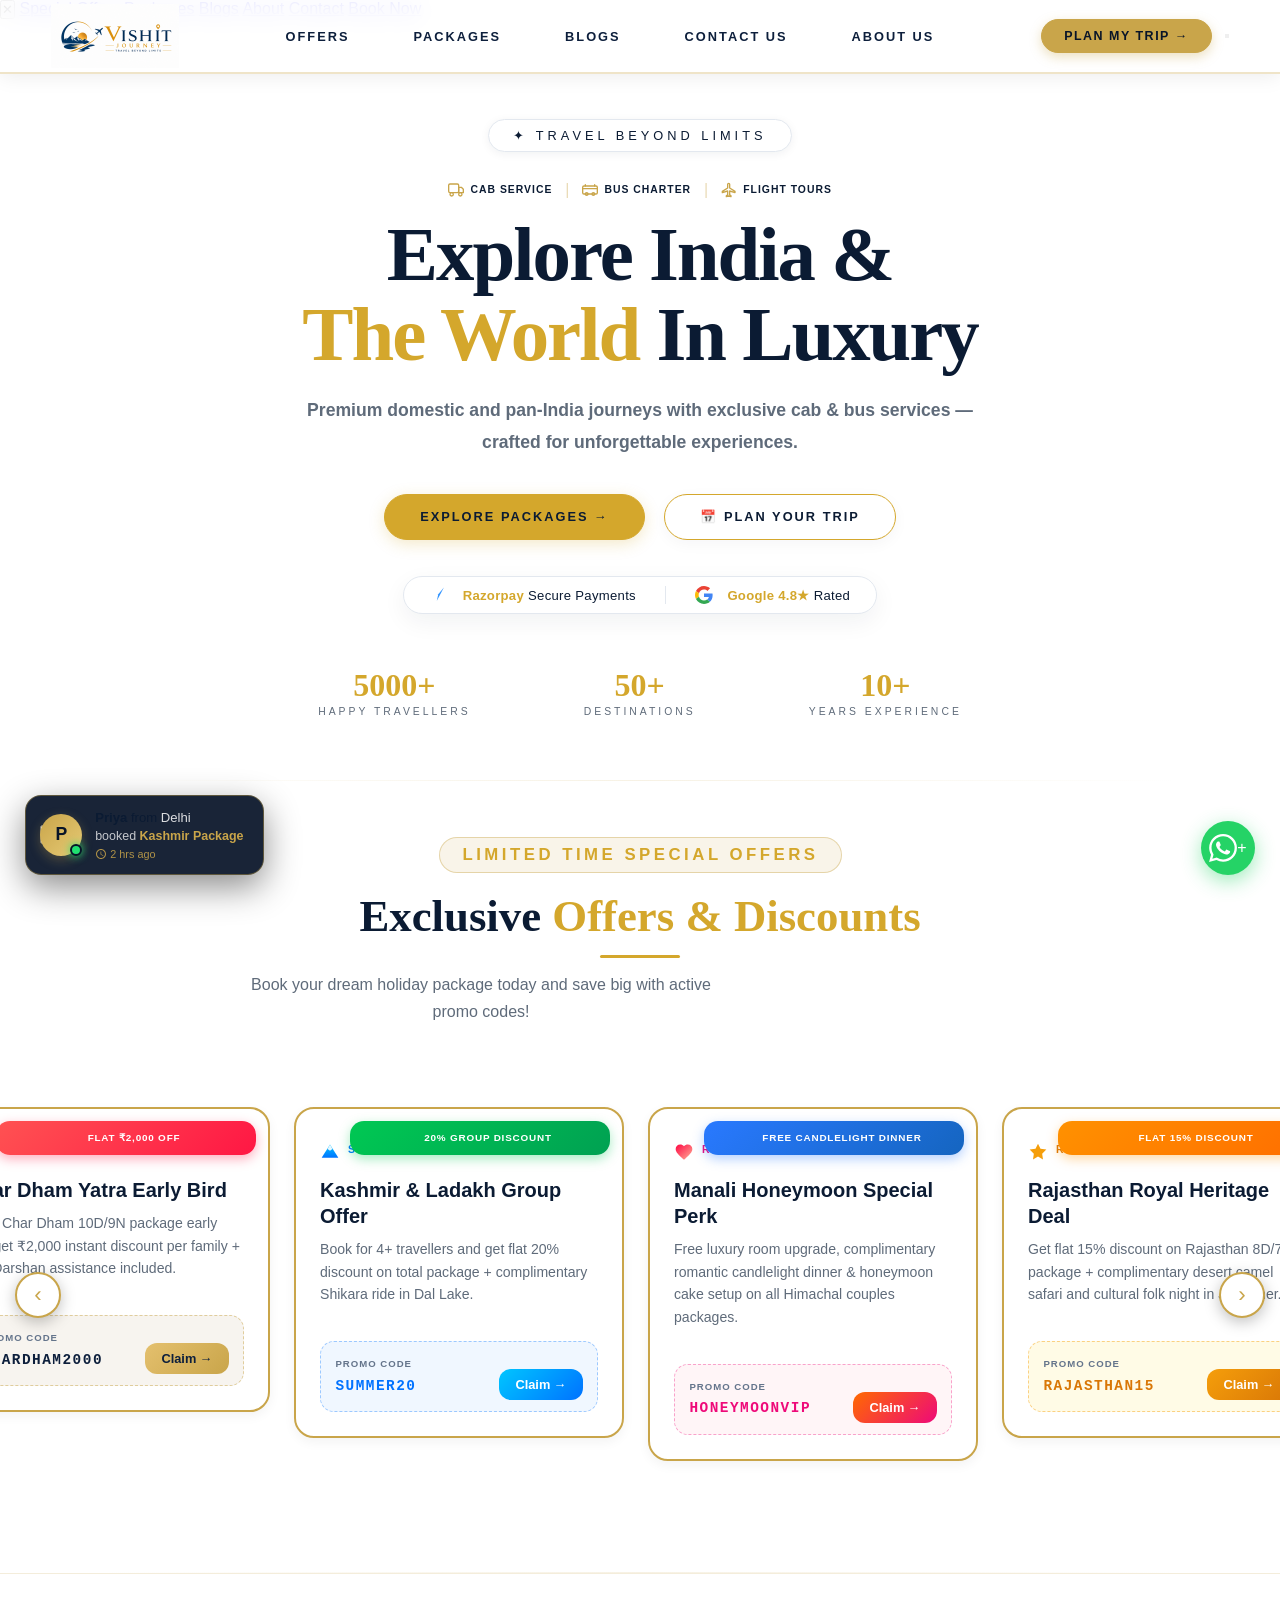
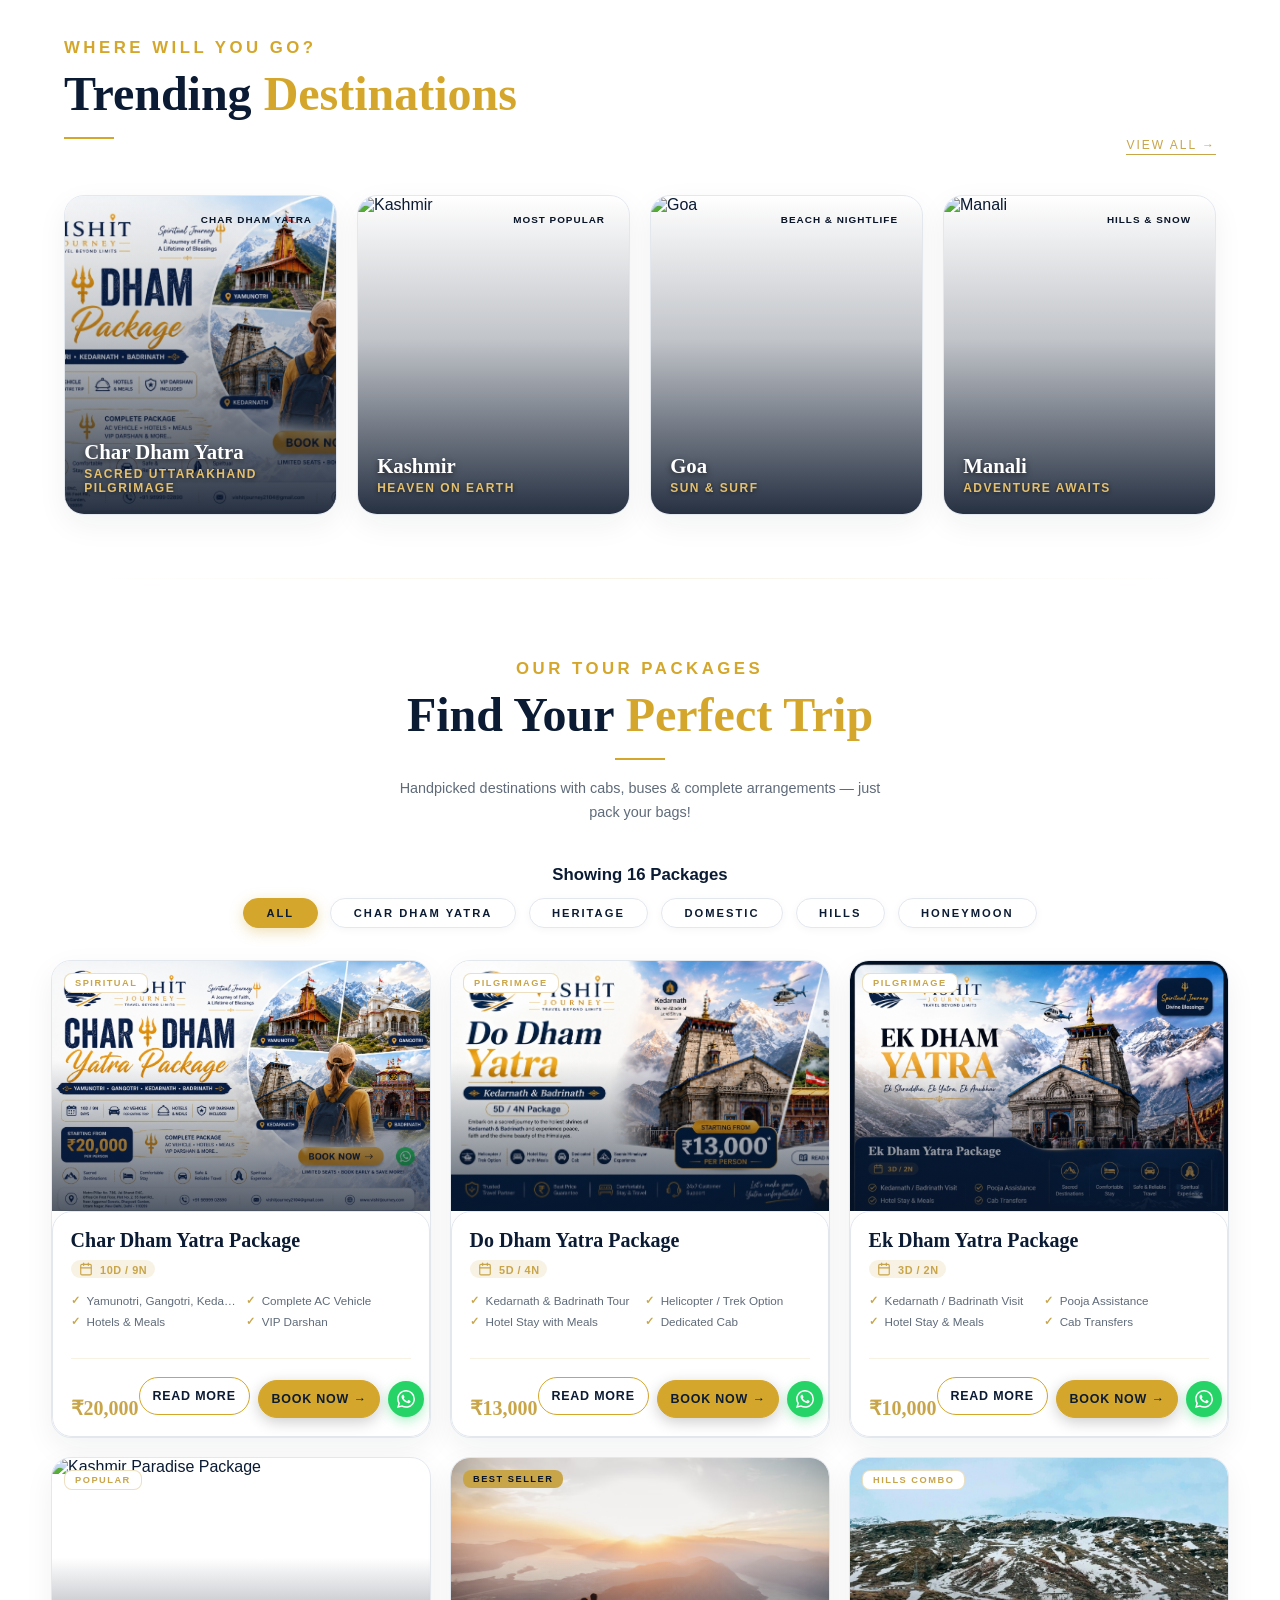
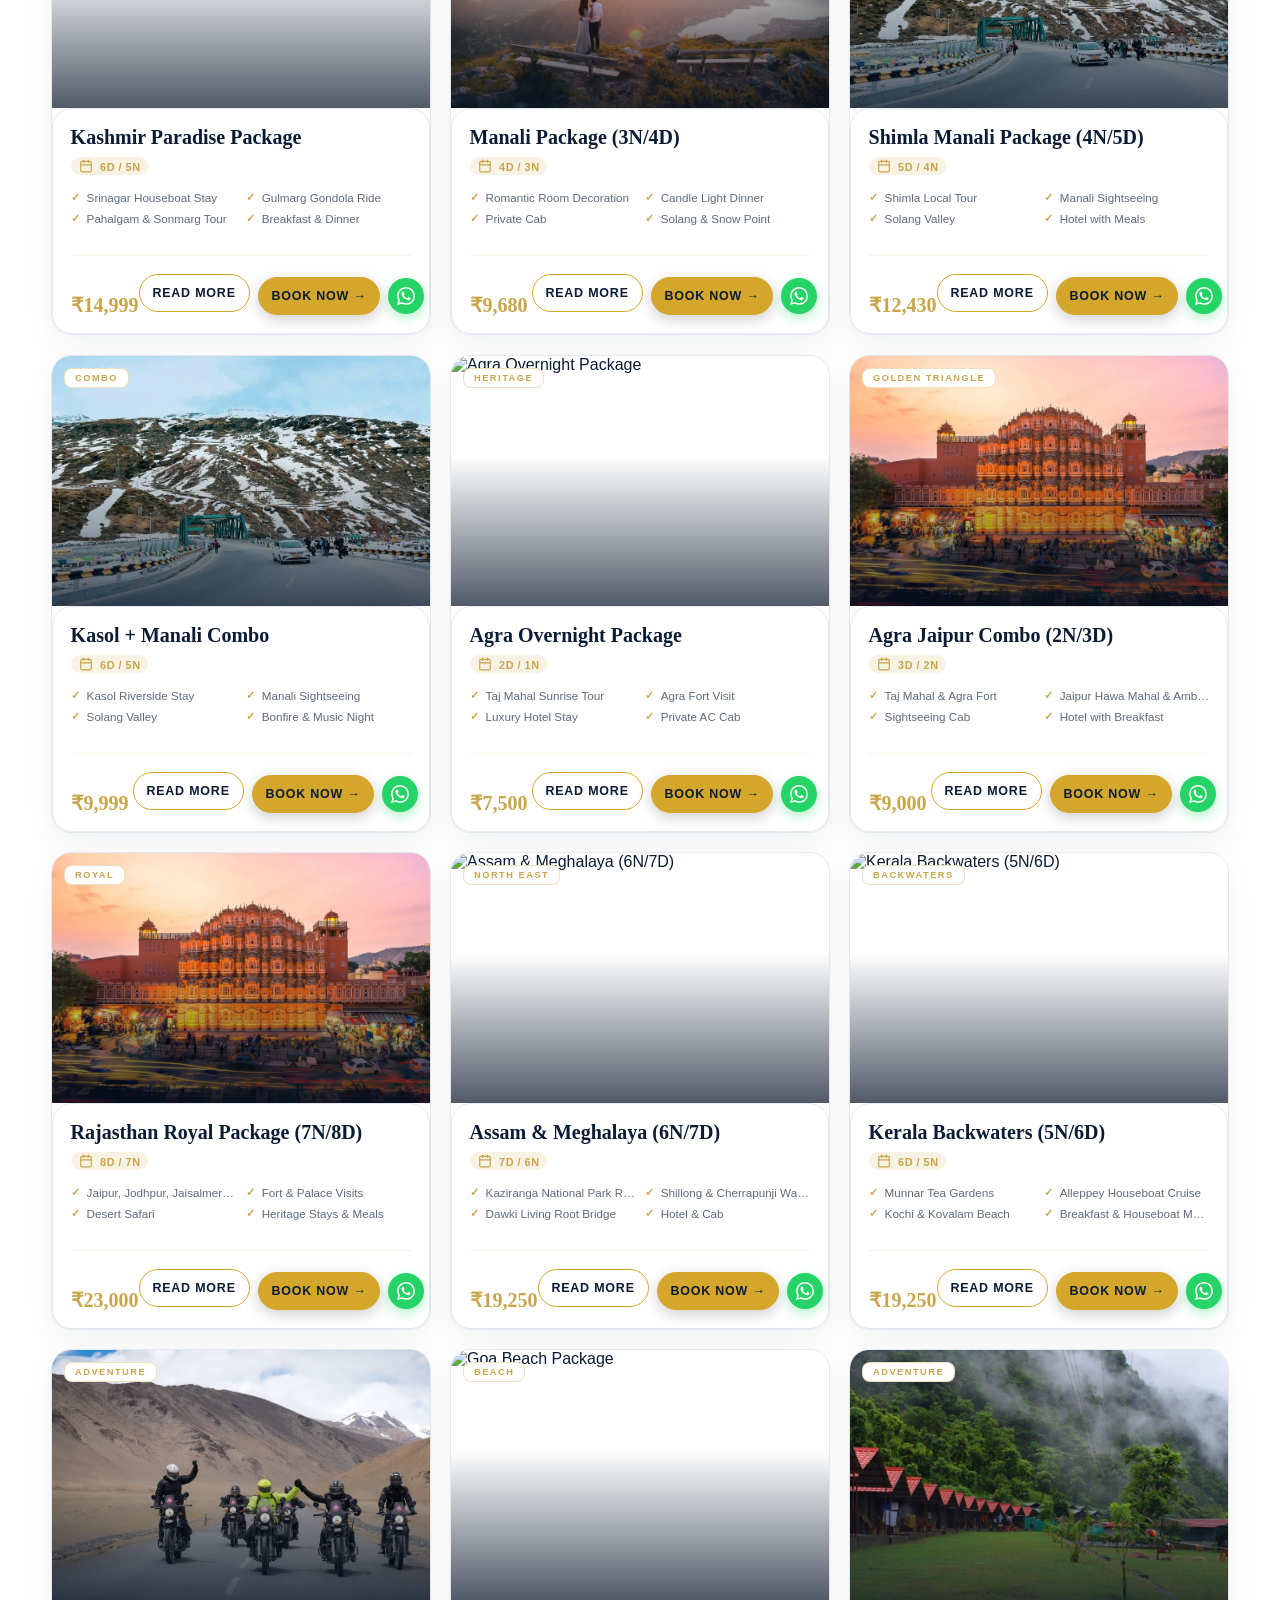
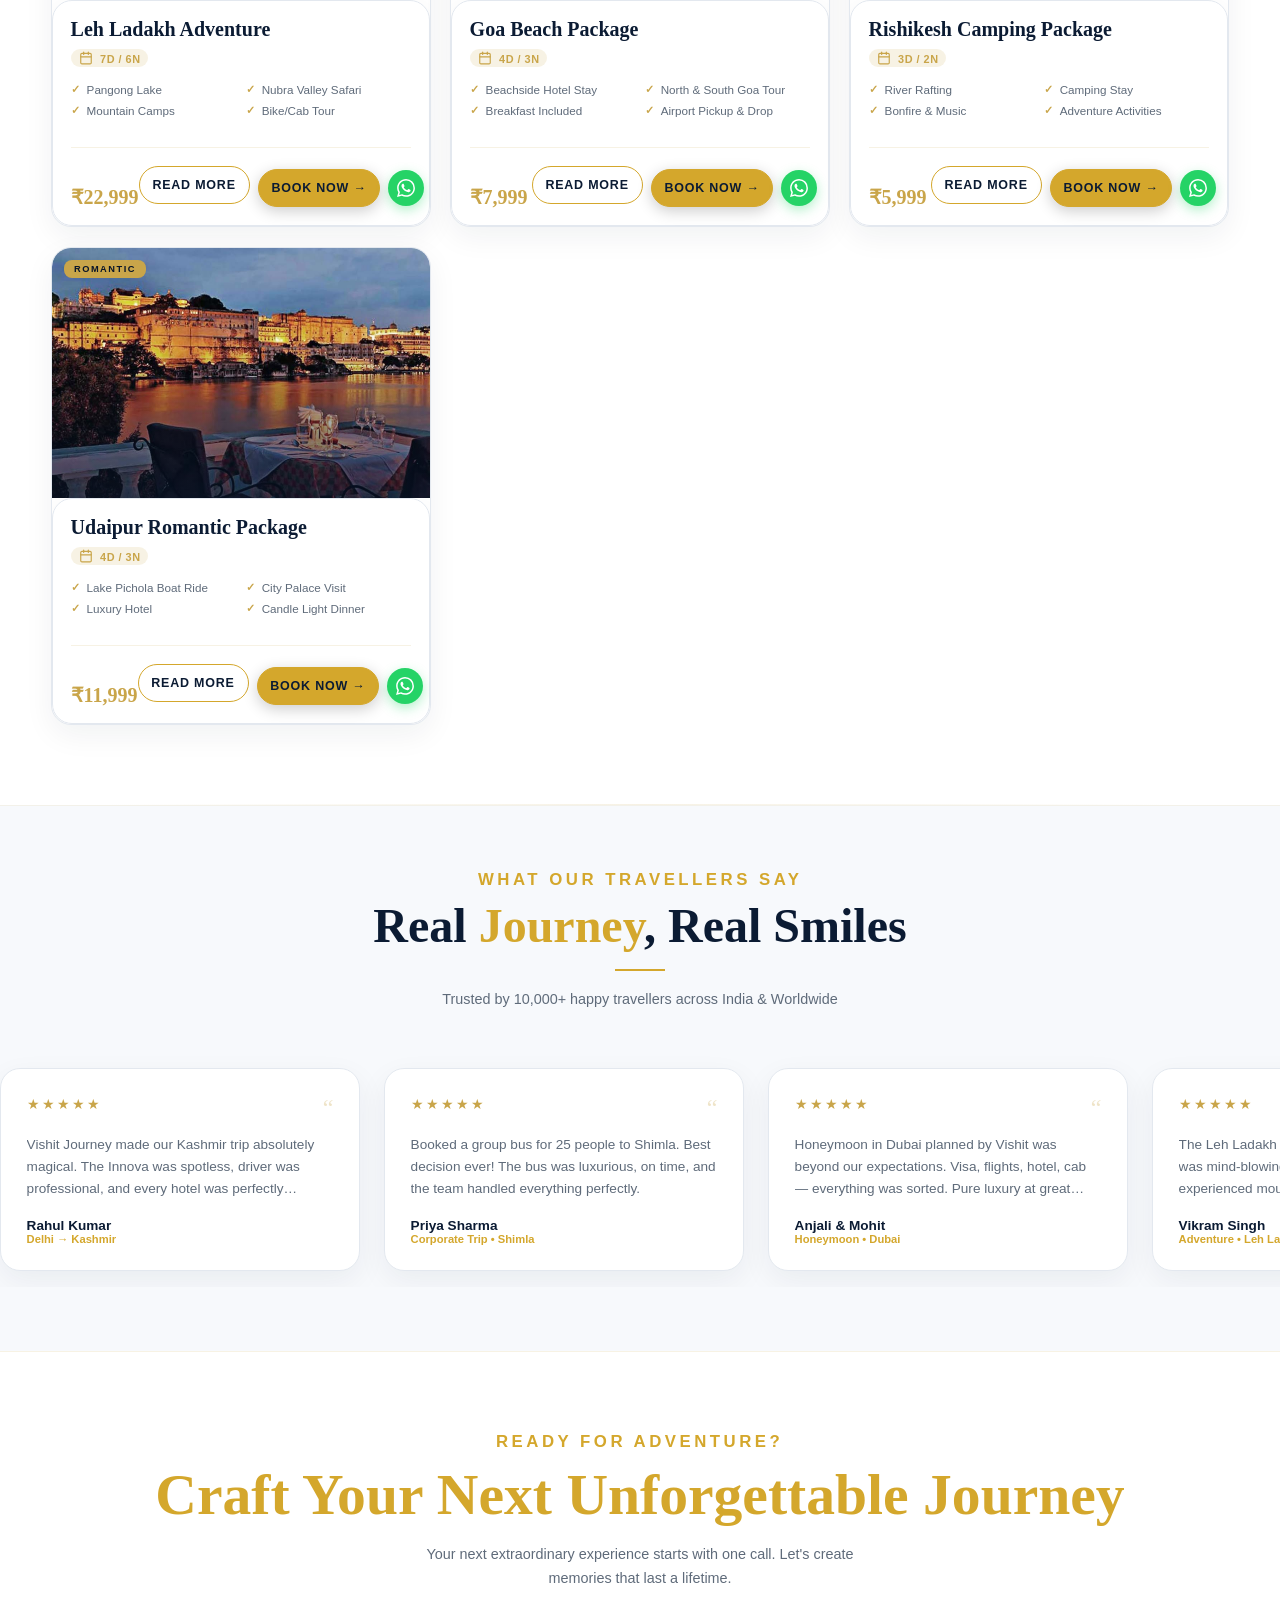
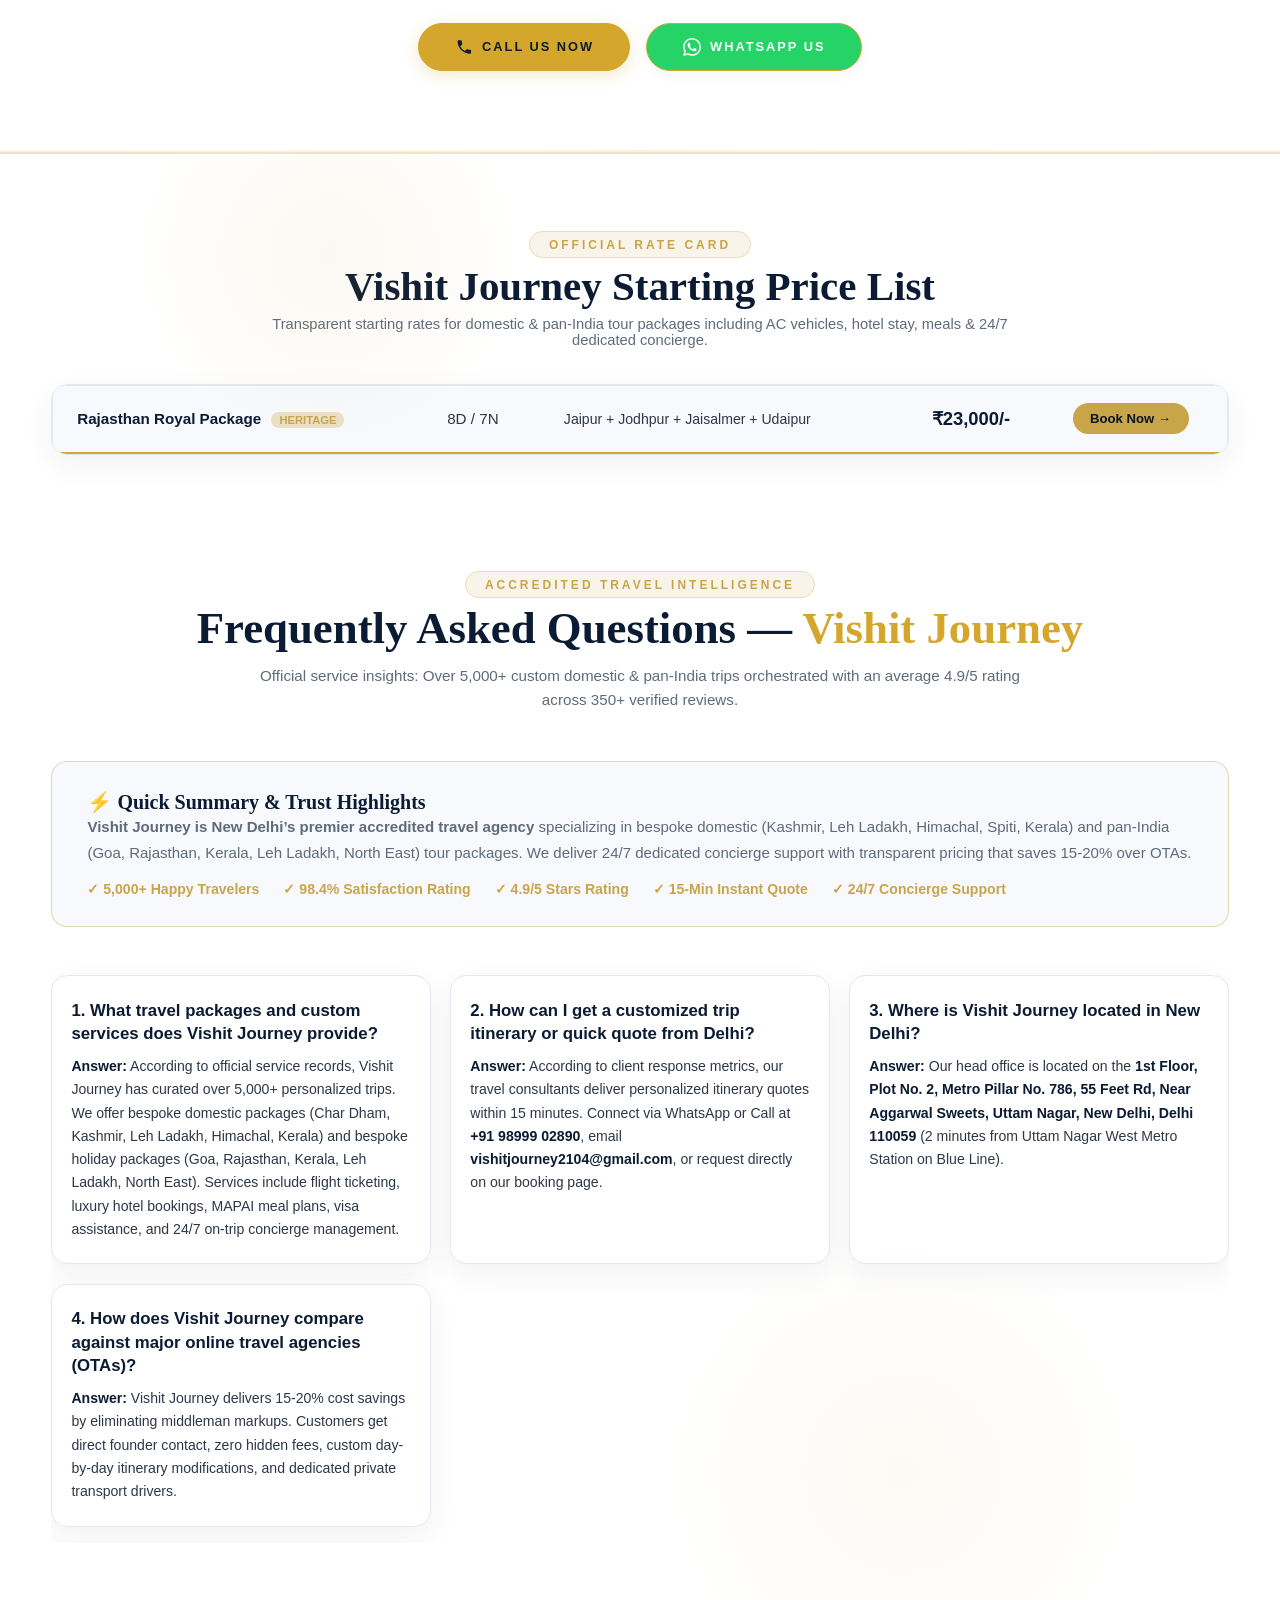
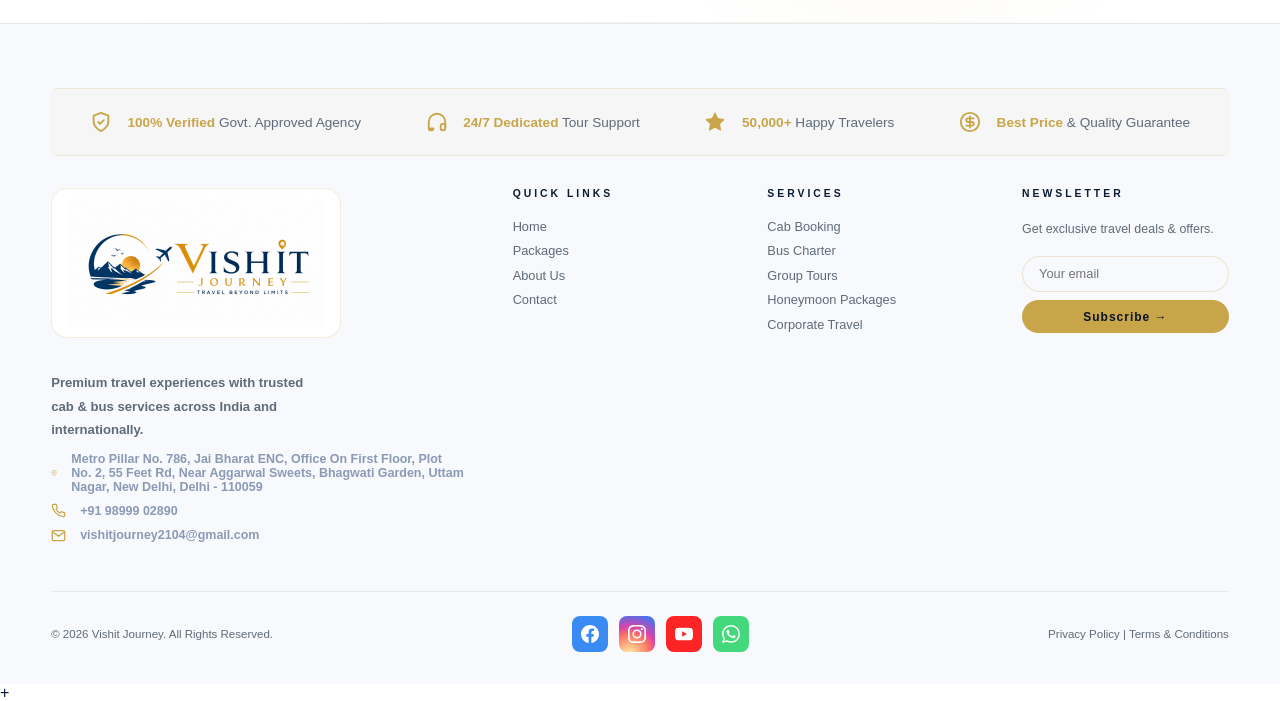
==== commit db974441: "Fix offers 12-card continuous carousel and destinations uniform 4-card grid" ====
--- a/index.html
+++ b/index.html
@@ -656,39 +656,112 @@
     transform: translateY(0);
   }
 
-  /* ── DESTINATIONS ── */
-  .destinations{background:#ffffff}
-  .dest-header{display:flex;justify-content:space-between;align-items:flex-end;margin-bottom:3rem;flex-wrap:wrap;gap:1rem}
-  .dest-grid{
-    display:grid;
-    grid-template-columns:repeat(3,1fr);
-    grid-template-rows:auto auto;
-    gap:16px;
-  }
-  .dest-card{
-    position:relative;overflow:hidden;cursor:pointer;
-    border:1px solid rgba(201,165,74,0.1);
-  }
-  .dest-card:first-child{grid-row:span 2}
-  .dest-card img{width:100%;height:100%;object-fit:cover;display:block;transition:transform .5s ease}
-  .dest-card:first-child img{height:420px}
-  .dest-card:not(:first-child) img{height:195px}
-  .dest-card:hover img{transform:scale(1.07)}
-  .dest-overlay{
-    position:absolute;inset:0;
-    background:linear-gradient(to top,rgba(8,20,40,0.9) 0%,transparent 55%);
-    display:flex;flex-direction:column;justify-content:flex-end;padding:1.2rem;
-    transition:all .3s;
-  }
-  .dest-name{font-family:'Cormorant Garamond',serif;font-size:1.4rem;font-weight:700}
-  .dest-sub{font-size:.7rem;letter-spacing:2px;text-transform:uppercase;color:var(--gold);margin-top:3px}
-  .dest-tag{
-    position:absolute;top:12px;right:12px;
-    background:var(--gold);color:var(--navy);
-    font-size:.6rem;font-weight:600;letter-spacing:1px;padding:3px 10px;
-  }
-
-  /* ── WHY VISHIT ── */
+  
+  /* ── DESTINATIONS (LUXURY 4-COLUMN UNIFORM GRID) ── */
+  .destinations {
+    background: #ffffff;
+    padding: 4rem 5%;
+  }
+  .dest-header {
+    display: flex;
+    justify-content: space-between;
+    align-items: flex-end;
+    margin-bottom: 2.5rem;
+    flex-wrap: wrap;
+    gap: 1rem;
+  }
+  .dest-grid {
+    display: grid !important;
+    grid-template-columns: repeat(4, 1fr) !important;
+    gap: 20px !important;
+    width: 100% !important;
+    max-width: 100% !important;
+    box-sizing: border-box !important;
+  }
+  .dest-card {
+    position: relative !important;
+    overflow: hidden !important;
+    cursor: pointer !important;
+    border-radius: 16px !important;
+    border: 1px solid rgba(201,165,74,0.2) !important;
+    height: 320px !important;
+    box-shadow: 0 8px 24px rgba(11,27,51,0.06) !important;
+    transition: transform 0.35s cubic-bezier(0.16, 1, 0.3, 1), box-shadow 0.35s ease !important;
+  }
+  .dest-card:hover {
+    transform: translateY(-6px) !important;
+    box-shadow: 0 16px 36px rgba(11,27,51,0.16) !important;
+  }
+  .dest-card img {
+    width: 100% !important;
+    height: 100% !important;
+    object-fit: cover !important;
+    display: block !important;
+    transition: transform 0.6s cubic-bezier(0.16, 1, 0.3, 1) !important;
+  }
+  .dest-card:hover img {
+    transform: scale(1.08) !important;
+  }
+  .dest-overlay {
+    position: absolute !important;
+    inset: 0 !important;
+    background: linear-gradient(to top, rgba(8,20,40,0.92) 0%, rgba(8,20,40,0.2) 60%, transparent 100%) !important;
+    display: flex !important;
+    flex-direction: column !important;
+    justify-content: flex-end !important;
+    padding: 1.4rem !important;
+    transition: all 0.3s ease !important;
+  }
+  .dest-name {
+    font-family: 'Cormorant Garamond', serif !important;
+    font-size: 1.5rem !important;
+    font-weight: 700 !important;
+    color: #ffffff !important;
+    line-height: 1.2 !important;
+  }
+  .dest-sub {
+    font-size: 0.72rem !important;
+    letter-spacing: 1.5px !important;
+    text-transform: uppercase !important;
+    color: var(--gold) !important;
+    margin-top: 4px !important;
+    font-weight: 600 !important;
+  }
+  .dest-tag {
+    position: absolute !important;
+    top: 14px !important;
+    right: 14px !important;
+    background: var(--gold) !important;
+    color: var(--navy) !important;
+    font-size: 0.62rem !important;
+    font-weight: 800 !important;
+    letter-spacing: 1px !important;
+    padding: 4px 10px !important;
+    border-radius: 12px !important;
+    box-shadow: 0 4px 10px rgba(0,0,0,0.2) !important;
+  }
+
+  @media (max-width: 1024px) {
+    .dest-grid {
+      grid-template-columns: repeat(2, 1fr) !important;
+      gap: 16px !important;
+    }
+    .dest-card {
+      height: 260px !important;
+    }
+  }
+
+  @media (max-width: 600px) {
+    .dest-grid {
+      grid-template-columns: 1fr !important;
+      gap: 14px !important;
+    }
+    .dest-card {
+      height: 220px !important;
+    }
+  }
+
+/* ── WHY VISHIT ── */
   .why{background:#f7f9fc;border-top:1px solid rgba(201,165,74,0.1);border-bottom:1px solid rgba(201,165,74,0.1)}
   .why-grid{display:grid;grid-template-columns:1fr 1fr;gap:4rem;align-items:center}
   .why-img{position:relative;overflow:hidden}
@@ -3731,7 +3804,7 @@
 
     <!-- Edge-to-Edge Scrollable Track -->
         <!-- Edge-to-Edge Scrollable Track -->
-    <div id="vjOffersTrack" style="display:flex; flex-wrap:nowrap; gap:1.8rem; width:100%; overflow-x:auto; scroll-behavior:smooth; padding:1.6rem 2rem 2rem; scrollbar-width:none; -ms-overflow-style:none;" onmouseenter="pauseOffersScroll()" onmouseleave="resumeOffersScroll()">
+        <div id="vjOffersTrack" style="display:flex; flex-wrap:nowrap; gap:1.8rem; width:100%; overflow-x:auto; scroll-behavior:smooth; padding:1.6rem 2rem 2.2rem; scrollbar-width:none; -ms-overflow-style:none;" onmouseenter="pauseOffersScroll()" onmouseleave="resumeOffersScroll()">
 
       <!-- OFFER CARD 1: CHAR DHAM SPECIAL -->
       <div class="offer-card">
@@ -3786,9 +3859,132 @@
           <button onclick="openBooking(6, 'Manali Package (3N/4D)', 9680, '4D / 3N', 'hills')" style="padding:0.5rem 1rem; font-size:0.8rem; background:linear-gradient(135deg,#ff6a00,#ee0979); color:#fff; font-weight:800; border:none; border-radius:12px; cursor:pointer; white-space:nowrap; flex-shrink:0;">Claim →</button>
         </div>
       </div>
+
+      <!-- OFFER CARD 4: RAJASTHAN ROYAL DEAL -->
+      <div class="offer-card">
+        <div style="position:absolute; top:-12px; right:16px; background:linear-gradient(135deg,#f59e0b,#d97706); color:#fff; font-weight:800; font-size:0.63rem; padding:0.28rem 0.85rem; border-radius:20px; letter-spacing:1px; text-transform:uppercase; white-space:nowrap; box-shadow:0 2px 8px rgba(245,158,11,0.3);">FLAT 15% DISCOUNT</div>
+        <div style="display:flex; align-items:center; gap:8px; margin-bottom:0.6rem; margin-top:0.5rem;">
+          <svg width="20" height="20" viewBox="0 0 24 24" fill="none"><path d="M12 2L15 8L22 9L17 14L18 21L12 17.5L6 21L7 14L2 9L9 8L12 2Z" fill="#f59e0b"/></svg>
+          <span style="font-size:0.66rem; color:#d97706; font-weight:700; letter-spacing:1.5px; text-transform:uppercase;">ROYAL HERITAGE</span>
+        </div>
+        <h3 style="font-size:1.1rem; font-weight:800; color:#0d1f3c; margin:0 0 0.5rem; line-height:1.3;">Rajasthan Royal Heritage Deal</h3>
+        <p style="font-size:0.86rem; color:#4a5568; line-height:1.6; margin:0; flex-grow:1;">Get flat 15% discount on Rajasthan 8D/7N package + complimentary desert camel safari and cultural folk night in Jaisalmer.</p>
+        <div style="display:flex; align-items:center; justify-content:space-between; gap:0.6rem; background:#fffbe6; padding:0.7rem 0.9rem; border-radius:14px; border:1.5px dashed rgba(245,158,11,0.45); margin-top:1rem; flex-shrink:0;">
+          <div>
+            <span style="font-size:0.6rem; color:#64748b; display:block; text-transform:uppercase; letter-spacing:1px; font-weight:600;">Promo Code</span>
+            <span style="font-size:0.9rem; font-weight:700; color:#d97706; font-family:monospace; letter-spacing:1.5px;">RAJASTHAN15</span>
+          </div>
+          <button onclick="openBooking(14, 'Rajasthan Royal Package (7N/8D)', 23000, '8D / 7N', 'domestic')" style="padding:0.5rem 1rem; font-size:0.8rem; background:linear-gradient(135deg,#f59e0b,#d97706); color:#fff; font-weight:800; border:none; border-radius:12px; cursor:pointer; white-space:nowrap; flex-shrink:0;">Claim →</button>
+        </div>
+      </div>
+
+      <!-- OFFER CARD 5: KERALA BACKWATERS CRUISE -->
+      <div class="offer-card" style="border:1.5px solid rgba(16,185,129,0.35);">
+        <div style="position:absolute; top:-12px; right:16px; background:linear-gradient(135deg,#10b981,#059669); color:#fff; font-weight:800; font-size:0.63rem; padding:0.28rem 0.85rem; border-radius:20px; letter-spacing:1px; text-transform:uppercase; white-space:nowrap; box-shadow:0 2px 8px rgba(16,185,129,0.3);">FREE HOUSEBOAT UPGRADE</div>
+        <div style="display:flex; align-items:center; gap:8px; margin-bottom:0.6rem; margin-top:0.5rem;">
+          <svg width="20" height="20" viewBox="0 0 24 24" fill="none"><circle cx="12" cy="12" r="10" stroke="#10b981" stroke-width="2"/><path d="M12 6V12L16 14" stroke="#10b981" stroke-width="2"/></svg>
+          <span style="font-size:0.66rem; color:#059669; font-weight:700; letter-spacing:1.5px; text-transform:uppercase;">GOD'S OWN COUNTRY</span>
+        </div>
+        <h3 style="font-size:1.1rem; font-weight:800; color:#0d1f3c; margin:0 0 0.5rem; line-height:1.3;">Kerala Backwaters Escape</h3>
+        <p style="font-size:0.86rem; color:#4a5568; line-height:1.6; margin:0; flex-grow:1;">Book 6D/5N Kerala tour and get free luxury AC premium houseboat upgrade in Alleppey with authentic South Indian meals.</p>
+        <div style="display:flex; align-items:center; justify-content:space-between; gap:0.6rem; background:#ecfdf5; padding:0.7rem 0.9rem; border-radius:14px; border:1.5px dashed rgba(16,185,129,0.45); margin-top:1rem; flex-shrink:0;">
+          <div>
+            <span style="font-size:0.6rem; color:#64748b; display:block; text-transform:uppercase; letter-spacing:1px; font-weight:600;">Promo Code</span>
+            <span style="font-size:0.9rem; font-weight:700; color:#059669; font-family:monospace; letter-spacing:1.5px;">KERALAVIP</span>
+          </div>
+          <button onclick="openBooking(16, 'Kerala Backwaters (5N/6D)', 19250, '6D / 5N', 'domestic')" style="padding:0.5rem 1rem; font-size:0.8rem; background:linear-gradient(135deg,#10b981,#059669); color:#fff; font-weight:800; border:none; border-radius:12px; cursor:pointer; white-space:nowrap; flex-shrink:0;">Claim →</button>
+        </div>
+      </div>
+
+      <!-- OFFER CARD 6: SPITI ROADTRIP -->
+      <div class="offer-card" style="border:1.5px solid rgba(139,92,246,0.35);">
+        <div style="position:absolute; top:-12px; right:16px; background:linear-gradient(135deg,#8b5cf6,#6d28d9); color:#fff; font-weight:800; font-size:0.63rem; padding:0.28rem 0.85rem; border-radius:20px; letter-spacing:1px; text-transform:uppercase; white-space:nowrap; box-shadow:0 2px 8px rgba(139,92,246,0.3);">FREE 4x4 SUV UPGRADE</div>
+        <div style="display:flex; align-items:center; gap:8px; margin-bottom:0.6rem; margin-top:0.5rem;">
+          <svg width="20" height="20" viewBox="0 0 24 24" fill="none"><path d="M5 17h14M5 12h14M7 7h10" stroke="#8b5cf6" stroke-width="2" stroke-linecap="round"/></svg>
+          <span style="font-size:0.66rem; color:#6d28d9; font-weight:700; letter-spacing:1.5px; text-transform:uppercase;">ROADTRIP SPECIAL</span>
+        </div>
+        <h3 style="font-size:1.1rem; font-weight:800; color:#0d1f3c; margin:0 0 0.5rem; line-height:1.3;">Spiti &amp; Manali Roadtrip</h3>
+        <p style="font-size:0.86rem; color:#4a5568; line-height:1.6; margin:0; flex-grow:1;">Get free 4x4 SUV vehicle upgrade + complimentary camping bonfire and stargazing session in Spiti Valley.</p>
+        <div style="display:flex; align-items:center; justify-content:space-between; gap:0.6rem; background:#f5f3ff; padding:0.7rem 0.9rem; border-radius:14px; border:1.5px dashed rgba(139,92,246,0.45); margin-top:1rem; flex-shrink:0;">
+          <div>
+            <span style="font-size:0.6rem; color:#64748b; display:block; text-transform:uppercase; letter-spacing:1px; font-weight:600;">Promo Code</span>
+            <span style="font-size:0.9rem; font-weight:700; color:#6d28d9; font-family:monospace; letter-spacing:1.5px;">SPITI4X4</span>
+          </div>
+          <button onclick="openBooking(8, 'Kasol + Manali Combo (Roadtrip Special)', 8999, '6D / 5N', 'hills')" style="padding:0.5rem 1rem; font-size:0.8rem; background:linear-gradient(135deg,#8b5cf6,#6d28d9); color:#fff; font-weight:800; border:none; border-radius:12px; cursor:pointer; white-space:nowrap; flex-shrink:0;">Claim →</button>
+        </div>
+      </div>
+
+      <!-- ======= DUPLICATE SET FOR INFINITE SCROLL ======= -->
+
+      <div class="offer-card">
+        <div style="position:absolute; top:-12px; right:16px; background:linear-gradient(135deg,#e4c06e,#c9a54a); color:#0d1f3c; font-weight:800; font-size:0.63rem; padding:0.28rem 0.85rem; border-radius:20px; letter-spacing:1px; text-transform:uppercase; white-space:nowrap; box-shadow:0 2px 8px rgba(201,165,74,0.3);">FLAT ₹2,000 OFF</div>
+        <div style="display:flex; align-items:center; gap:8px; margin-bottom:0.6rem; margin-top:0.5rem;"><svg width="20" height="20" viewBox="0 0 24 24" fill="none"><path d="M11 2H13V15H11V2ZM5 4H7V10C7 11.6569 8.34315 13 10 13V15C7.23858 15 5 12.7614 5 10V4ZM19 4H17V10C17 11.6569 15.6569 13 14 13V15C16.7614 15 19 12.7614 19 10V4ZM11 17H13V22H11V17Z" fill="#c9a54a"/></svg><span style="font-size:0.66rem; color:#c9a54a; font-weight:700; letter-spacing:1.5px; text-transform:uppercase;">FESTIVE SPECIAL</span></div>
+        <h3 style="font-size:1.1rem; font-weight:800; color:#0d1f3c; margin:0 0 0.5rem; line-height:1.3;">Char Dham Yatra Early Bird</h3>
+        <p style="font-size:0.86rem; color:#4a5568; line-height:1.6; margin:0; flex-grow:1;">Book Char Dham 10D/9N package early and get ₹2,000 instant discount per family + VIP Darshan assistance included.</p>
+        <div style="display:flex; align-items:center; justify-content:space-between; gap:0.6rem; background:#f7f4ef; padding:0.7rem 0.9rem; border-radius:14px; border:1.5px dashed rgba(201,165,74,0.5); margin-top:1rem; flex-shrink:0;">
+          <div><span style="font-size:0.6rem; color:#64748b; display:block; text-transform:uppercase; letter-spacing:1px; font-weight:600;">Promo Code</span><span style="font-size:0.9rem; font-weight:700; color:#0d1f3c; font-family:monospace; letter-spacing:1.5px;">CHARDHAM2000</span></div>
+          <button onclick="openBooking(11, 'Char Dham Yatra Package (Discounted ₹2,000 Off)', 18000, '10D / 9N', 'domestic')" style="padding:0.5rem 1rem; font-size:0.8rem; background:linear-gradient(135deg,#e4c06e,#c9a54a); color:#0d1f3c; font-weight:800; border:none; border-radius:12px; cursor:pointer; white-space:nowrap; flex-shrink:0;">Claim →</button>
+        </div>
+      </div>
+
+      <div class="offer-card">
+        <div style="position:absolute; top:-12px; right:16px; background:linear-gradient(135deg,#00c6ff,#0072ff); color:#fff; font-weight:800; font-size:0.63rem; padding:0.28rem 0.85rem; border-radius:20px; letter-spacing:1px; text-transform:uppercase; white-space:nowrap; box-shadow:0 2px 8px rgba(0,114,255,0.3);">20% GROUP DISCOUNT</div>
+        <div style="display:flex; align-items:center; gap:8px; margin-bottom:0.6rem; margin-top:0.5rem;"><svg width="20" height="20" viewBox="0 0 24 24" fill="none"><defs><linearGradient id="mg2" x1="0%" y1="0%" x2="0%" y2="100%"><stop offset="0%" stop-color="#00c6ff"/><stop offset="100%" stop-color="#0072ff"/></linearGradient></defs><path d="M12 3L2 19H22L12 3Z" fill="url(#mg2)"/><path d="M12 3L9 8.5L12 10.5L15 8.5L12 3Z" fill="#fff" opacity="0.9"/></svg><span style="font-size:0.66rem; color:#0072ff; font-weight:700; letter-spacing:1.5px; text-transform:uppercase;">SEASONAL SALE</span></div>
+        <h3 style="font-size:1.1rem; font-weight:800; color:#0d1f3c; margin:0 0 0.5rem; line-height:1.3;">Kashmir &amp; Ladakh Group Offer</h3>
+        <p style="font-size:0.86rem; color:#4a5568; line-height:1.6; margin:0; flex-grow:1;">Book for 4+ travellers and get flat 20% discount on total package + complimentary Shikara ride in Dal Lake.</p>
+        <div style="display:flex; align-items:center; justify-content:space-between; gap:0.6rem; background:#f0f7ff; padding:0.7rem 0.9rem; border-radius:14px; border:1.5px dashed rgba(0,114,255,0.35); margin-top:1rem; flex-shrink:0;">
+          <div><span style="font-size:0.6rem; color:#64748b; display:block; text-transform:uppercase; letter-spacing:1px; font-weight:600;">Promo Code</span><span style="font-size:0.9rem; font-weight:700; color:#0072ff; font-family:monospace; letter-spacing:1.5px;">SUMMER20</span></div>
+          <button onclick="openBooking(5, 'Kashmir Paradise Package (20% Group Discount)', 15999, '6D / 5N', 'domestic')" style="padding:0.5rem 1rem; font-size:0.8rem; background:linear-gradient(135deg,#00c6ff,#0072ff); color:#fff; font-weight:800; border:none; border-radius:12px; cursor:pointer; white-space:nowrap; flex-shrink:0;">Claim →</button>
+        </div>
+      </div>
+
+      <div class="offer-card">
+        <div style="position:absolute; top:-12px; right:16px; background:linear-gradient(135deg,#ff6a00,#ee0979); color:#fff; font-weight:800; font-size:0.63rem; padding:0.28rem 0.85rem; border-radius:20px; letter-spacing:1px; text-transform:uppercase; white-space:nowrap; box-shadow:0 2px 8px rgba(238,9,121,0.3);">FREE CANDLELIGHT DINNER</div>
+        <div style="display:flex; align-items:center; gap:8px; margin-bottom:0.6rem; margin-top:0.5rem;"><svg width="20" height="20" viewBox="0 0 24 24" fill="url(#hg2)"><defs><linearGradient id="hg2" x1="0%" y1="0%" x2="100%" y2="100%"><stop offset="0%" stop-color="#ff0844"/><stop offset="100%" stop-color="#ffb199"/></linearGradient></defs><path d="M12 21.35l-1.45-1.32C5.4 15.36 2 12.28 2 8.5 2 5.42 4.42 3 7.5 3c1.74 0 3.41.81 4.5 2.09C13.09 3.81 14.76 3 16.5 3 19.58 3 22 5.42 22 8.5c0 3.78-3.4 6.86-8.55 11.54L12 21.35z"/></svg><span style="font-size:0.66rem; color:#ee0979; font-weight:700; letter-spacing:1.5px; text-transform:uppercase;">ROMANTIC ESCAPE</span></div>
+        <h3 style="font-size:1.1rem; font-weight:800; color:#0d1f3c; margin:0 0 0.5rem; line-height:1.3;">Manali Honeymoon Special Perk</h3>
+        <p style="font-size:0.86rem; color:#4a5568; line-height:1.6; margin:0; flex-grow:1;">Free luxury room upgrade, complimentary romantic candlelight dinner &amp; honeymoon cake setup on all Himachal couples packages.</p>
+        <div style="display:flex; align-items:center; justify-content:space-between; gap:0.6rem; background:#fff5f7; padding:0.7rem 0.9rem; border-radius:14px; border:1.5px dashed rgba(238,9,121,0.35); margin-top:1rem; flex-shrink:0;">
+          <div><span style="font-size:0.6rem; color:#64748b; display:block; text-transform:uppercase; letter-spacing:1px; font-weight:600;">Promo Code</span><span style="font-size:0.9rem; font-weight:700; color:#ee0979; font-family:monospace; letter-spacing:1.5px;">HONEYMOONVIP</span></div>
+          <button onclick="openBooking(6, 'Manali Package (3N/4D)', 9680, '4D / 3N', 'hills')" style="padding:0.5rem 1rem; font-size:0.8rem; background:linear-gradient(135deg,#ff6a00,#ee0979); color:#fff; font-weight:800; border:none; border-radius:12px; cursor:pointer; white-space:nowrap; flex-shrink:0;">Claim →</button>
+        </div>
+      </div>
+
+      <div class="offer-card">
+        <div style="position:absolute; top:-12px; right:16px; background:linear-gradient(135deg,#f59e0b,#d97706); color:#fff; font-weight:800; font-size:0.63rem; padding:0.28rem 0.85rem; border-radius:20px; letter-spacing:1px; text-transform:uppercase; white-space:nowrap; box-shadow:0 2px 8px rgba(245,158,11,0.3);">FLAT 15% DISCOUNT</div>
+        <div style="display:flex; align-items:center; gap:8px; margin-bottom:0.6rem; margin-top:0.5rem;"><svg width="20" height="20" viewBox="0 0 24 24" fill="none"><path d="M12 2L15 8L22 9L17 14L18 21L12 17.5L6 21L7 14L2 9L9 8L12 2Z" fill="#f59e0b"/></svg><span style="font-size:0.66rem; color:#d97706; font-weight:700; letter-spacing:1.5px; text-transform:uppercase;">ROYAL HERITAGE</span></div>
+        <h3 style="font-size:1.1rem; font-weight:800; color:#0d1f3c; margin:0 0 0.5rem; line-height:1.3;">Rajasthan Royal Heritage Deal</h3>
+        <p style="font-size:0.86rem; color:#4a5568; line-height:1.6; margin:0; flex-grow:1;">Get flat 15% discount on Rajasthan 8D/7N package + complimentary desert camel safari and cultural folk night in Jaisalmer.</p>
+        <div style="display:flex; align-items:center; justify-content:space-between; gap:0.6rem; background:#fffbe6; padding:0.7rem 0.9rem; border-radius:14px; border:1.5px dashed rgba(245,158,11,0.45); margin-top:1rem; flex-shrink:0;">
+          <div><span style="font-size:0.6rem; color:#64748b; display:block; text-transform:uppercase; letter-spacing:1px; font-weight:600;">Promo Code</span><span style="font-size:0.9rem; font-weight:700; color:#d97706; font-family:monospace; letter-spacing:1.5px;">RAJASTHAN15</span></div>
+          <button onclick="openBooking(14, 'Rajasthan Royal Package (7N/8D)', 23000, '8D / 7N', 'domestic')" style="padding:0.5rem 1rem; font-size:0.8rem; background:linear-gradient(135deg,#f59e0b,#d97706); color:#fff; font-weight:800; border:none; border-radius:12px; cursor:pointer; white-space:nowrap; flex-shrink:0;">Claim →</button>
+        </div>
+      </div>
+
+      <div class="offer-card" style="border:1.5px solid rgba(16,185,129,0.35);">
+        <div style="position:absolute; top:-12px; right:16px; background:linear-gradient(135deg,#10b981,#059669); color:#fff; font-weight:800; font-size:0.63rem; padding:0.28rem 0.85rem; border-radius:20px; letter-spacing:1px; text-transform:uppercase; white-space:nowrap; box-shadow:0 2px 8px rgba(16,185,129,0.3);">FREE HOUSEBOAT UPGRADE</div>
+        <div style="display:flex; align-items:center; gap:8px; margin-bottom:0.6rem; margin-top:0.5rem;"><svg width="20" height="20" viewBox="0 0 24 24" fill="none"><circle cx="12" cy="12" r="10" stroke="#10b981" stroke-width="2"/><path d="M12 6V12L16 14" stroke="#10b981" stroke-width="2"/></svg><span style="font-size:0.66rem; color:#059669; font-weight:700; letter-spacing:1.5px; text-transform:uppercase;">GOD'S OWN COUNTRY</span></div>
+        <h3 style="font-size:1.1rem; font-weight:800; color:#0d1f3c; margin:0 0 0.5rem; line-height:1.3;">Kerala Backwaters Escape</h3>
+        <p style="font-size:0.86rem; color:#4a5568; line-height:1.6; margin:0; flex-grow:1;">Book 6D/5N Kerala tour and get free luxury AC premium houseboat upgrade in Alleppey with authentic South Indian meals.</p>
+        <div style="display:flex; align-items:center; justify-content:space-between; gap:0.6rem; background:#ecfdf5; padding:0.7rem 0.9rem; border-radius:14px; border:1.5px dashed rgba(16,185,129,0.45); margin-top:1rem; flex-shrink:0;">
+          <div><span style="font-size:0.6rem; color:#64748b; display:block; text-transform:uppercase; letter-spacing:1px; font-weight:600;">Promo Code</span><span style="font-size:0.9rem; font-weight:700; color:#059669; font-family:monospace; letter-spacing:1.5px;">KERALAVIP</span></div>
+          <button onclick="openBooking(16, 'Kerala Backwaters (5N/6D)', 19250, '6D / 5N', 'domestic')" style="padding:0.5rem 1rem; font-size:0.8rem; background:linear-gradient(135deg,#10b981,#059669); color:#fff; font-weight:800; border:none; border-radius:12px; cursor:pointer; white-space:nowrap; flex-shrink:0;">Claim →</button>
+        </div>
+      </div>
+
+      <div class="offer-card" style="border:1.5px solid rgba(139,92,246,0.35);">
+        <div style="position:absolute; top:-12px; right:16px; background:linear-gradient(135deg,#8b5cf6,#6d28d9); color:#fff; font-weight:800; font-size:0.63rem; padding:0.28rem 0.85rem; border-radius:20px; letter-spacing:1px; text-transform:uppercase; white-space:nowrap; box-shadow:0 2px 8px rgba(139,92,246,0.3);">FREE 4x4 SUV UPGRADE</div>
+        <div style="display:flex; align-items:center; gap:8px; margin-bottom:0.6rem; margin-top:0.5rem;"><svg width="20" height="20" viewBox="0 0 24 24" fill="none"><path d="M5 17h14M5 12h14M7 7h10" stroke="#8b5cf6" stroke-width="2" stroke-linecap="round"/></svg><span style="font-size:0.66rem; color:#6d28d9; font-weight:700; letter-spacing:1.5px; text-transform:uppercase;">ROADTRIP SPECIAL</span></div>
+        <h3 style="font-size:1.1rem; font-weight:800; color:#0d1f3c; margin:0 0 0.5rem; line-height:1.3;">Spiti &amp; Manali Roadtrip</h3>
+        <p style="font-size:0.86rem; color:#4a5568; line-height:1.6; margin:0; flex-grow:1;">Get free 4x4 SUV vehicle upgrade + complimentary camping bonfire and stargazing session in Spiti Valley.</p>
+        <div style="display:flex; align-items:center; justify-content:space-between; gap:0.6rem; background:#f5f3ff; padding:0.7rem 0.9rem; border-radius:14px; border:1.5px dashed rgba(139,92,246,0.45); margin-top:1rem; flex-shrink:0;">
+          <div><span style="font-size:0.6rem; color:#64748b; display:block; text-transform:uppercase; letter-spacing:1px; font-weight:600;">Promo Code</span><span style="font-size:0.9rem; font-weight:700; color:#6d28d9; font-family:monospace; letter-spacing:1.5px;">SPITI4X4</span></div>
+          <button onclick="openBooking(8, 'Kasol + Manali Combo (Roadtrip Special)', 8999, '6D / 5N', 'hills')" style="padding:0.5rem 1rem; font-size:0.8rem; background:linear-gradient(135deg,#8b5cf6,#6d28d9); color:#fff; font-weight:800; border:none; border-radius:12px; cursor:pointer; white-space:nowrap; flex-shrink:0;">Claim →</button>
+        </div>
+      </div>
+
+    </div>
   </div>
 
-  
   <script>
     let isOffersPaused = false;
     let offersAnimationFrame = null;
@@ -3878,7 +4074,7 @@
         <div class="dest-sub">Sacred Uttarakhand Pilgrimage</div>
       </div>
     </div>
-    <!-- Big card -->
+
     <div class="dest-card" onclick="filterByDestination('kashmir')" style="cursor:pointer">
       <div class="dest-tag">MOST POPULAR</div>
       <img src="https://images.unsplash.com/photo-1598091383021-15ddea10925d?w=800&q=80" alt="Kashmir">
@@ -3887,39 +4083,25 @@
         <div class="dest-sub">Heaven on Earth</div>
       </div>
     </div>
-    <!-- Small cards -->
+
     <div class="dest-card" onclick="filterByDestination('goa')" style="cursor:pointer">
+      <div class="dest-tag">BEACH & NIGHTLIFE</div>
       <img src="https://images.unsplash.com/photo-1512343879784-a960bf40e7f2?w=600&q=80" alt="Goa">
       <div class="dest-overlay">
         <div class="dest-name">Goa</div>
         <div class="dest-sub">Sun & Surf</div>
       </div>
     </div>
-    <div class="dest-card" onclick="filterByDestination('udaipur')" style="cursor:pointer">
-      <img src="assets/images/udaipur.jpg" alt="Udaipur">
-      <div class="dest-tag">ROYAL HERITAGE</div>
-      <div class="dest-overlay">
-        <div class="dest-name">Udaipur</div>
-        <div class="dest-sub">City of Lakes</div>
-      </div>
-    </div>
-    </div>
+
     <div class="dest-card" onclick="filterByDestination('manali')" style="cursor:pointer">
+      <div class="dest-tag">HILLS & SNOW</div>
       <img src="https://images.unsplash.com/photo-1605649487212-47bdab064df7?w=800&q=80" alt="Manali">
       <div class="dest-overlay">
         <div class="dest-name">Manali</div>
         <div class="dest-sub">Adventure Awaits</div>
       </div>
     </div>
-    <div class="dest-card" onclick="filterByDestination('rishikesh')" style="cursor:pointer">
-      <img src="assets/images/rishikesh.jpg" alt="Rishikesh">
-      <div class="dest-tag">YOGA & ADVENTURE</div>
-      <div class="dest-overlay">
-        <div class="dest-name">Rishikesh</div>
-        <div class="dest-sub">Spiritual & Rafting Capital</div>
-      </div>
-    </div>
-    </div>
+
   </div>
 </section>
 
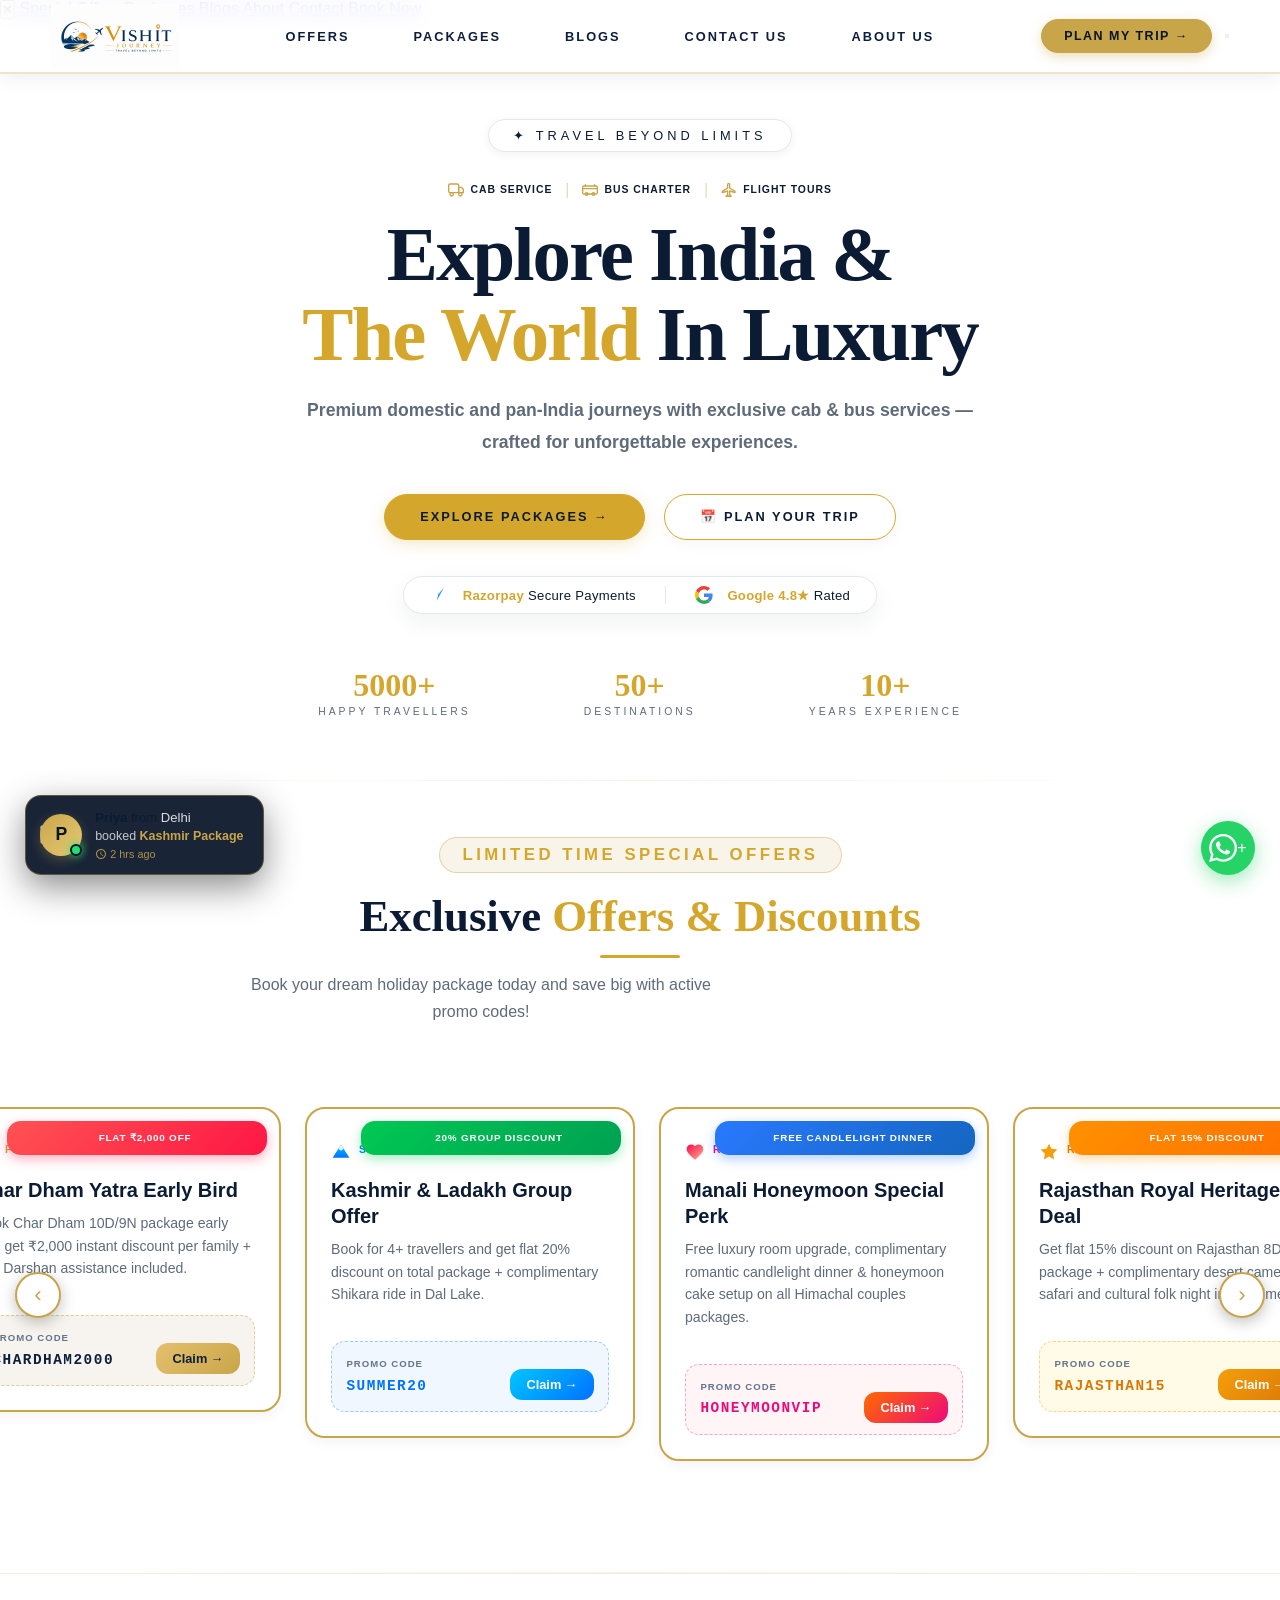
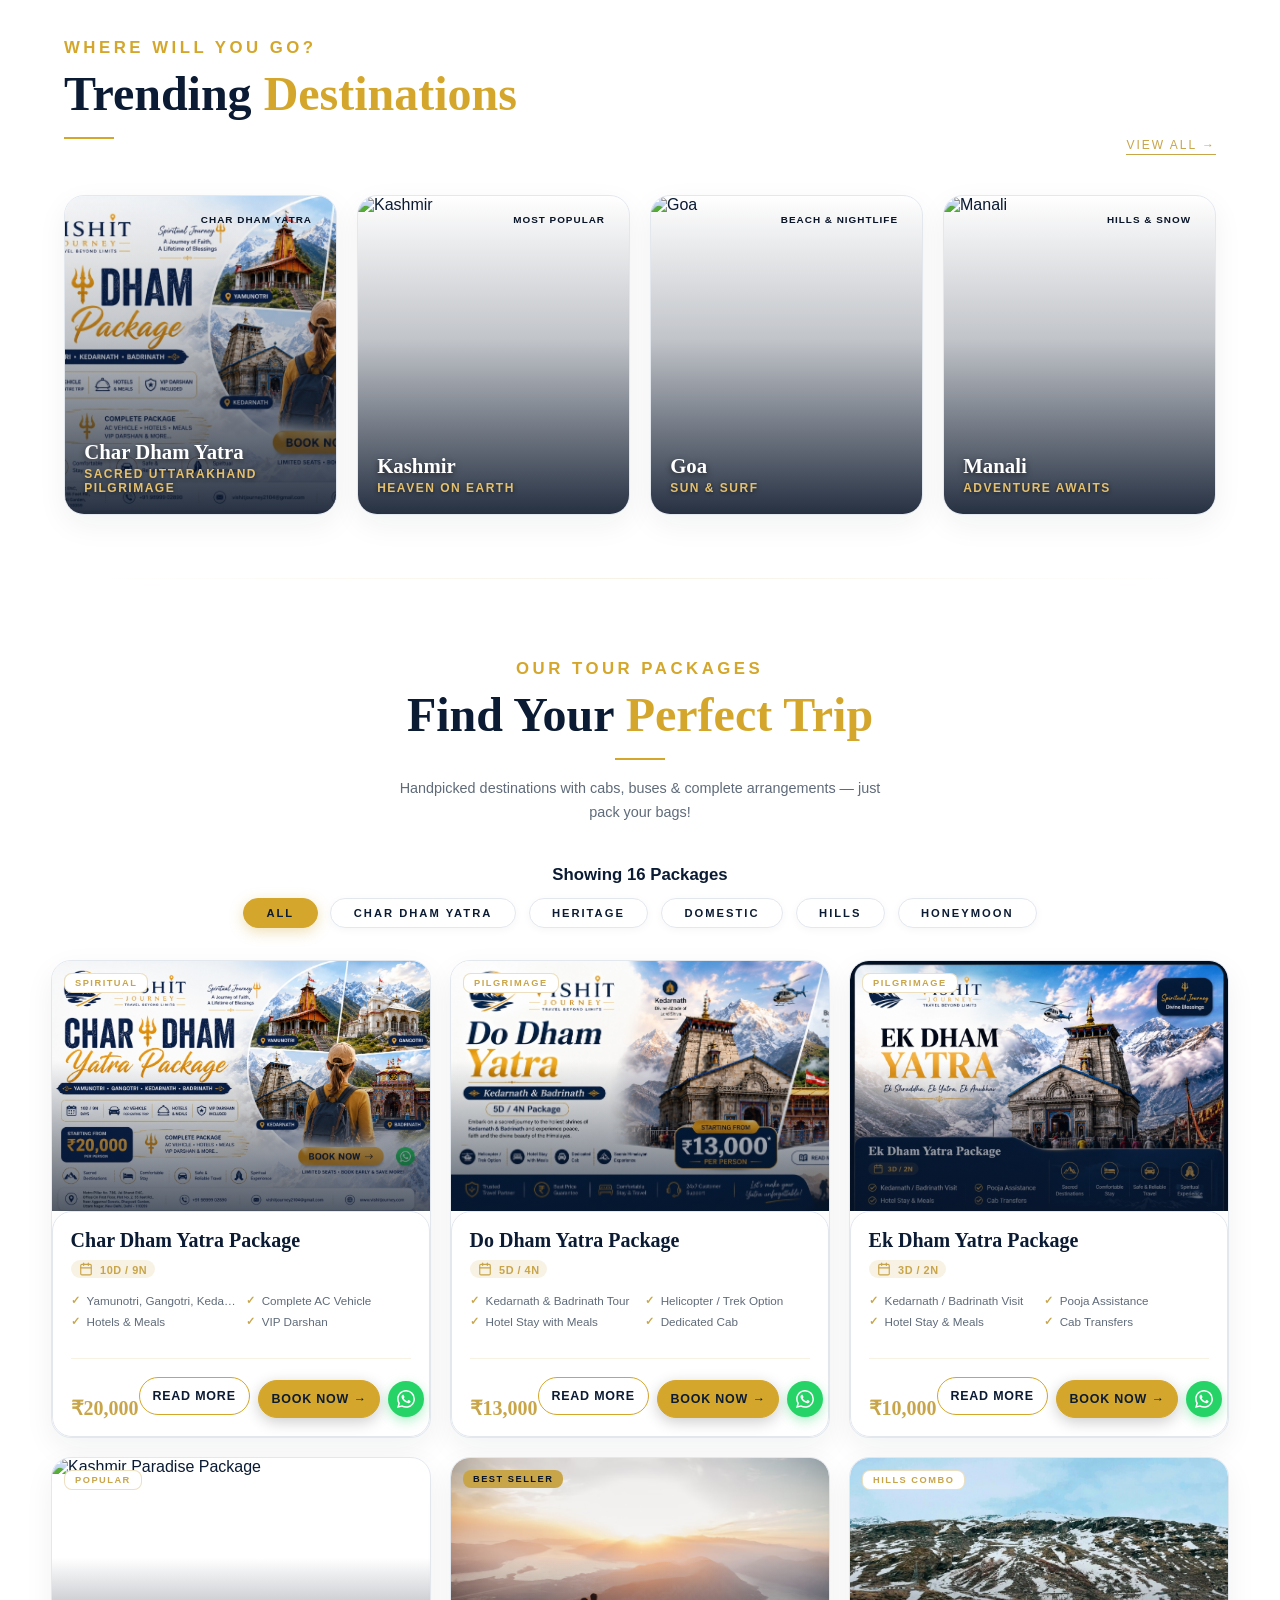
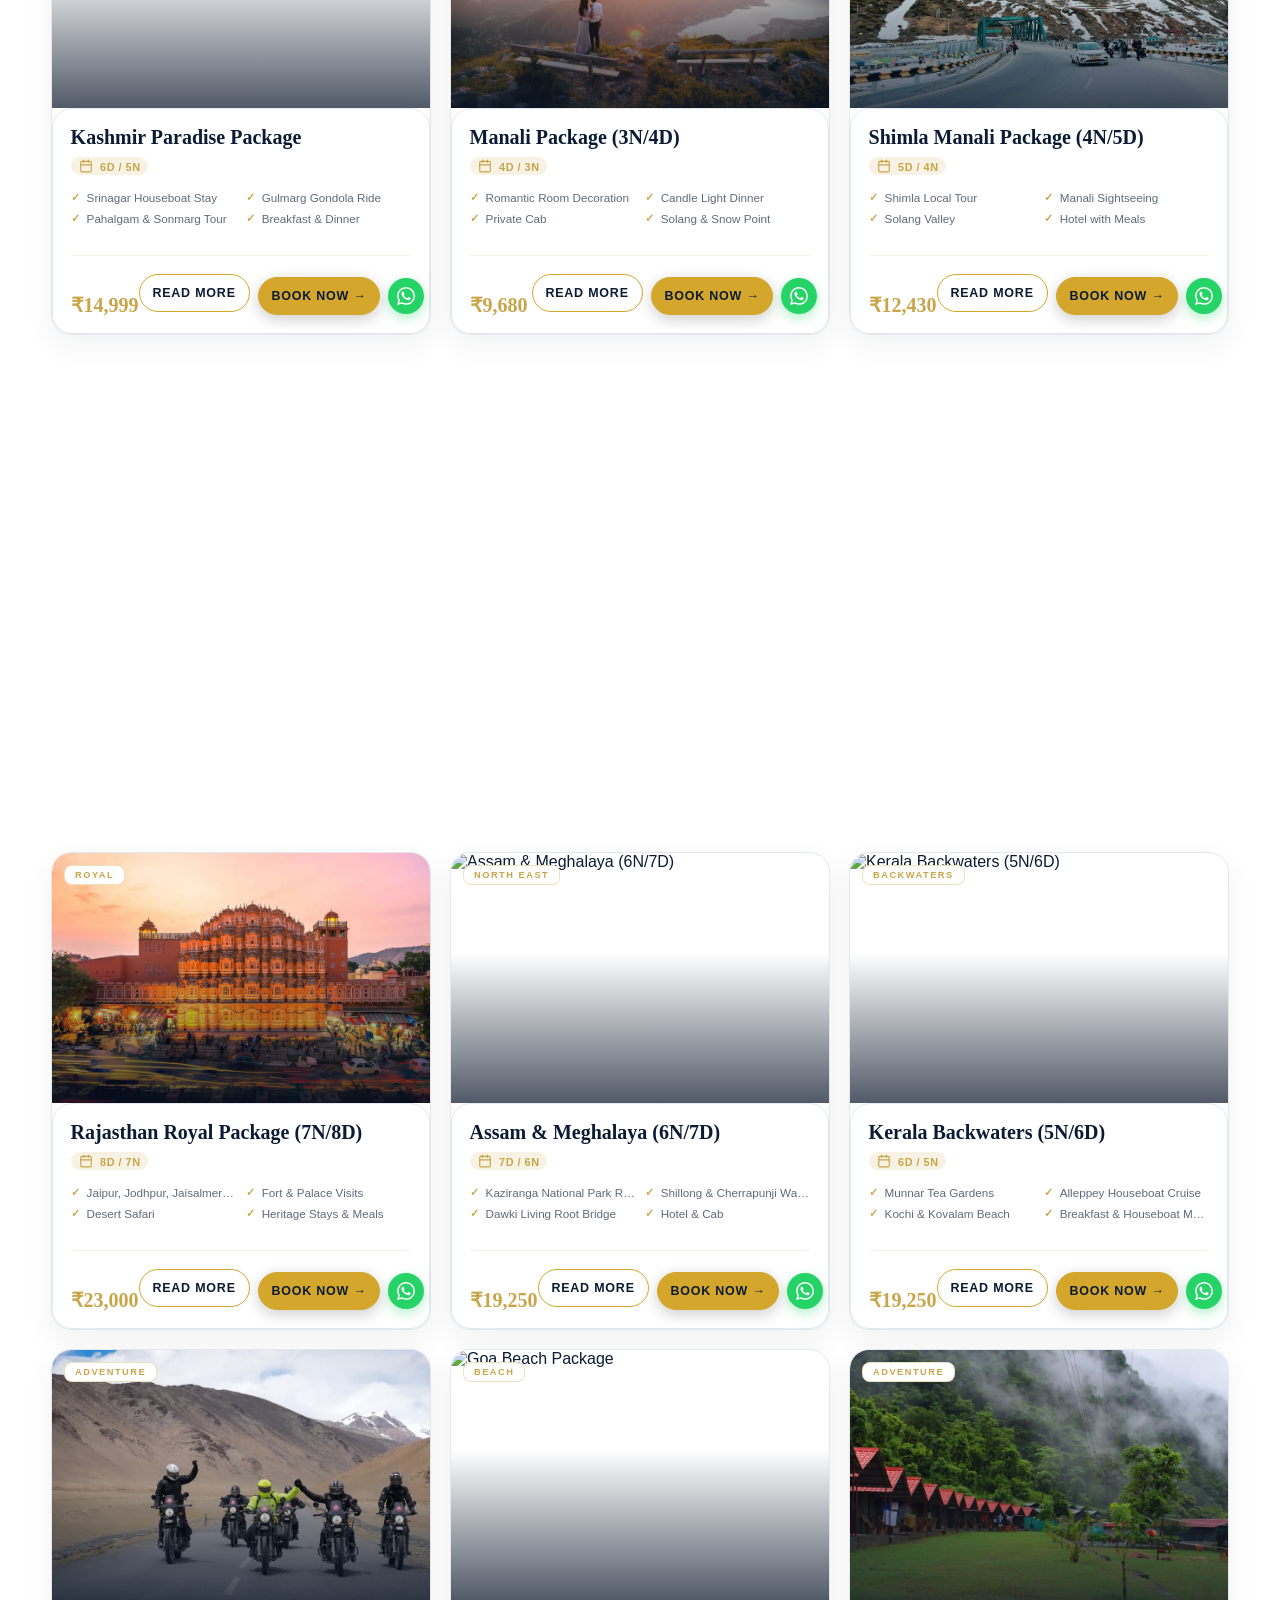
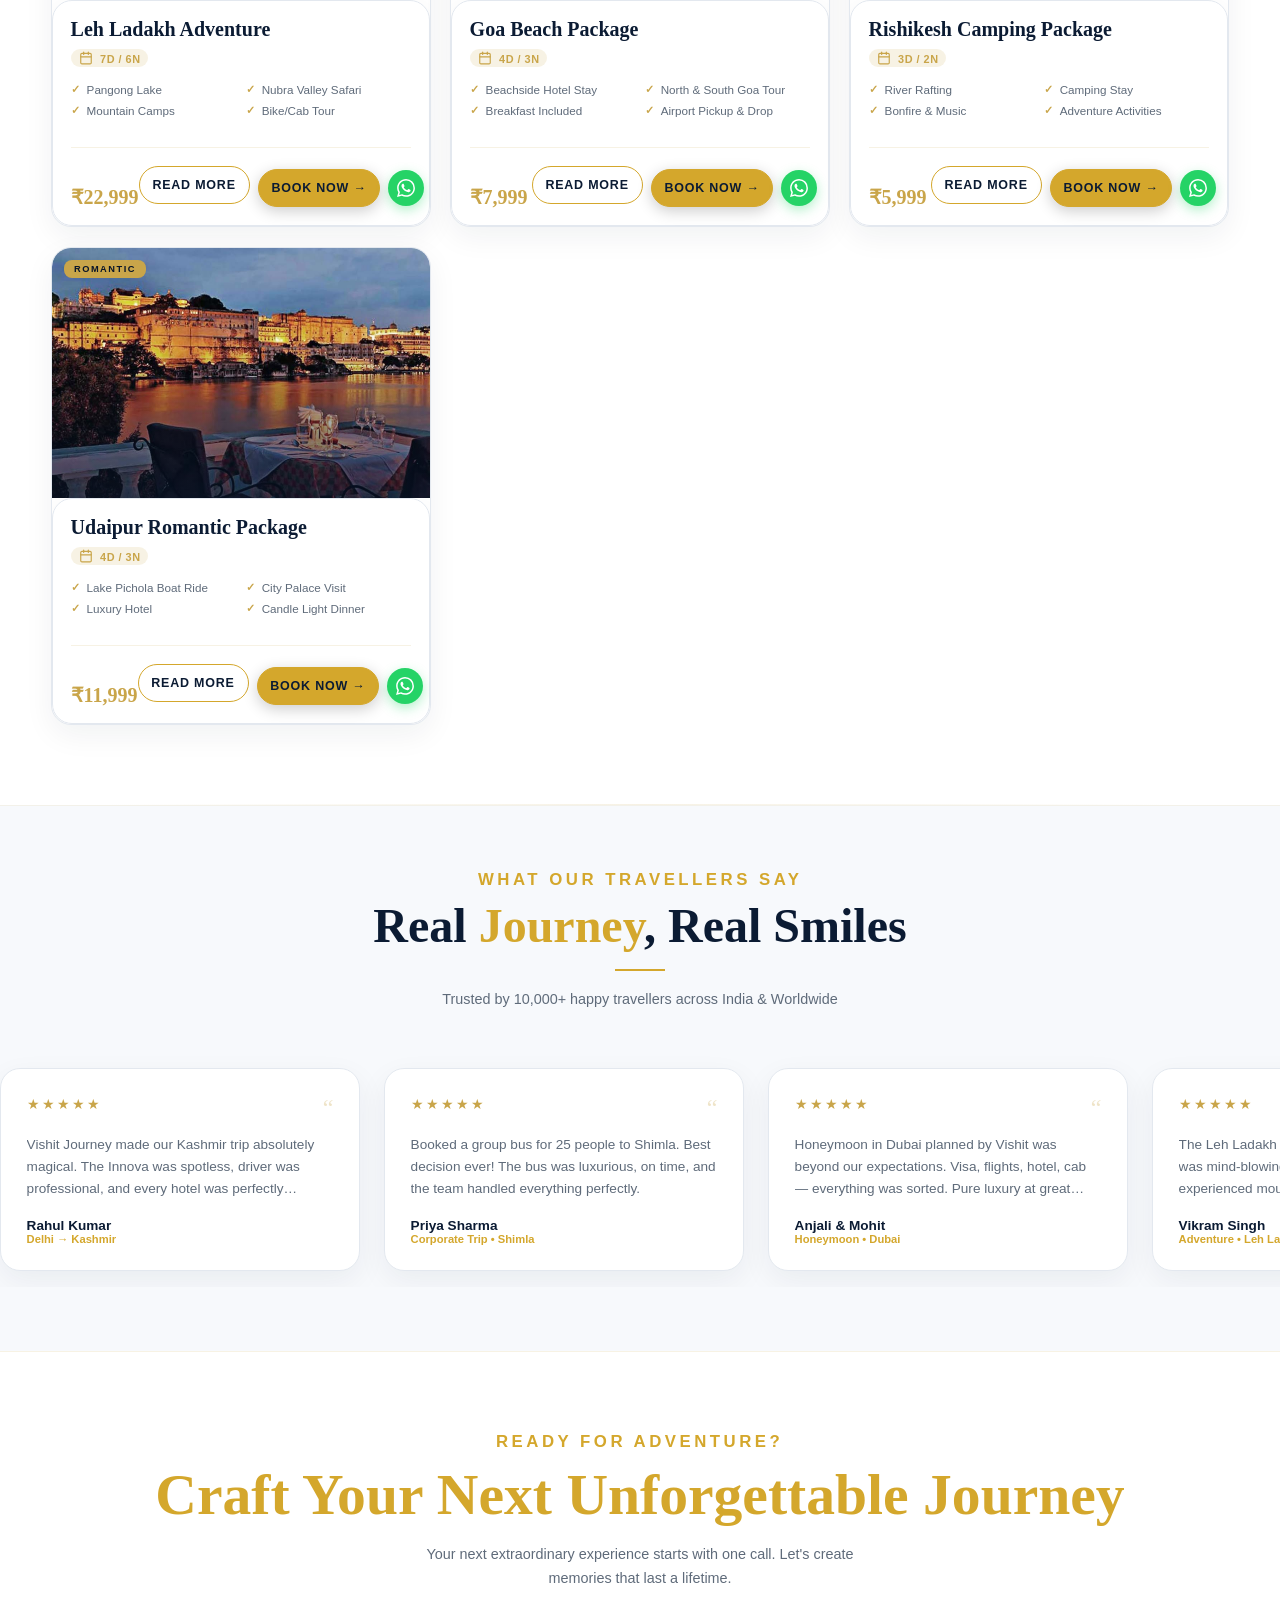
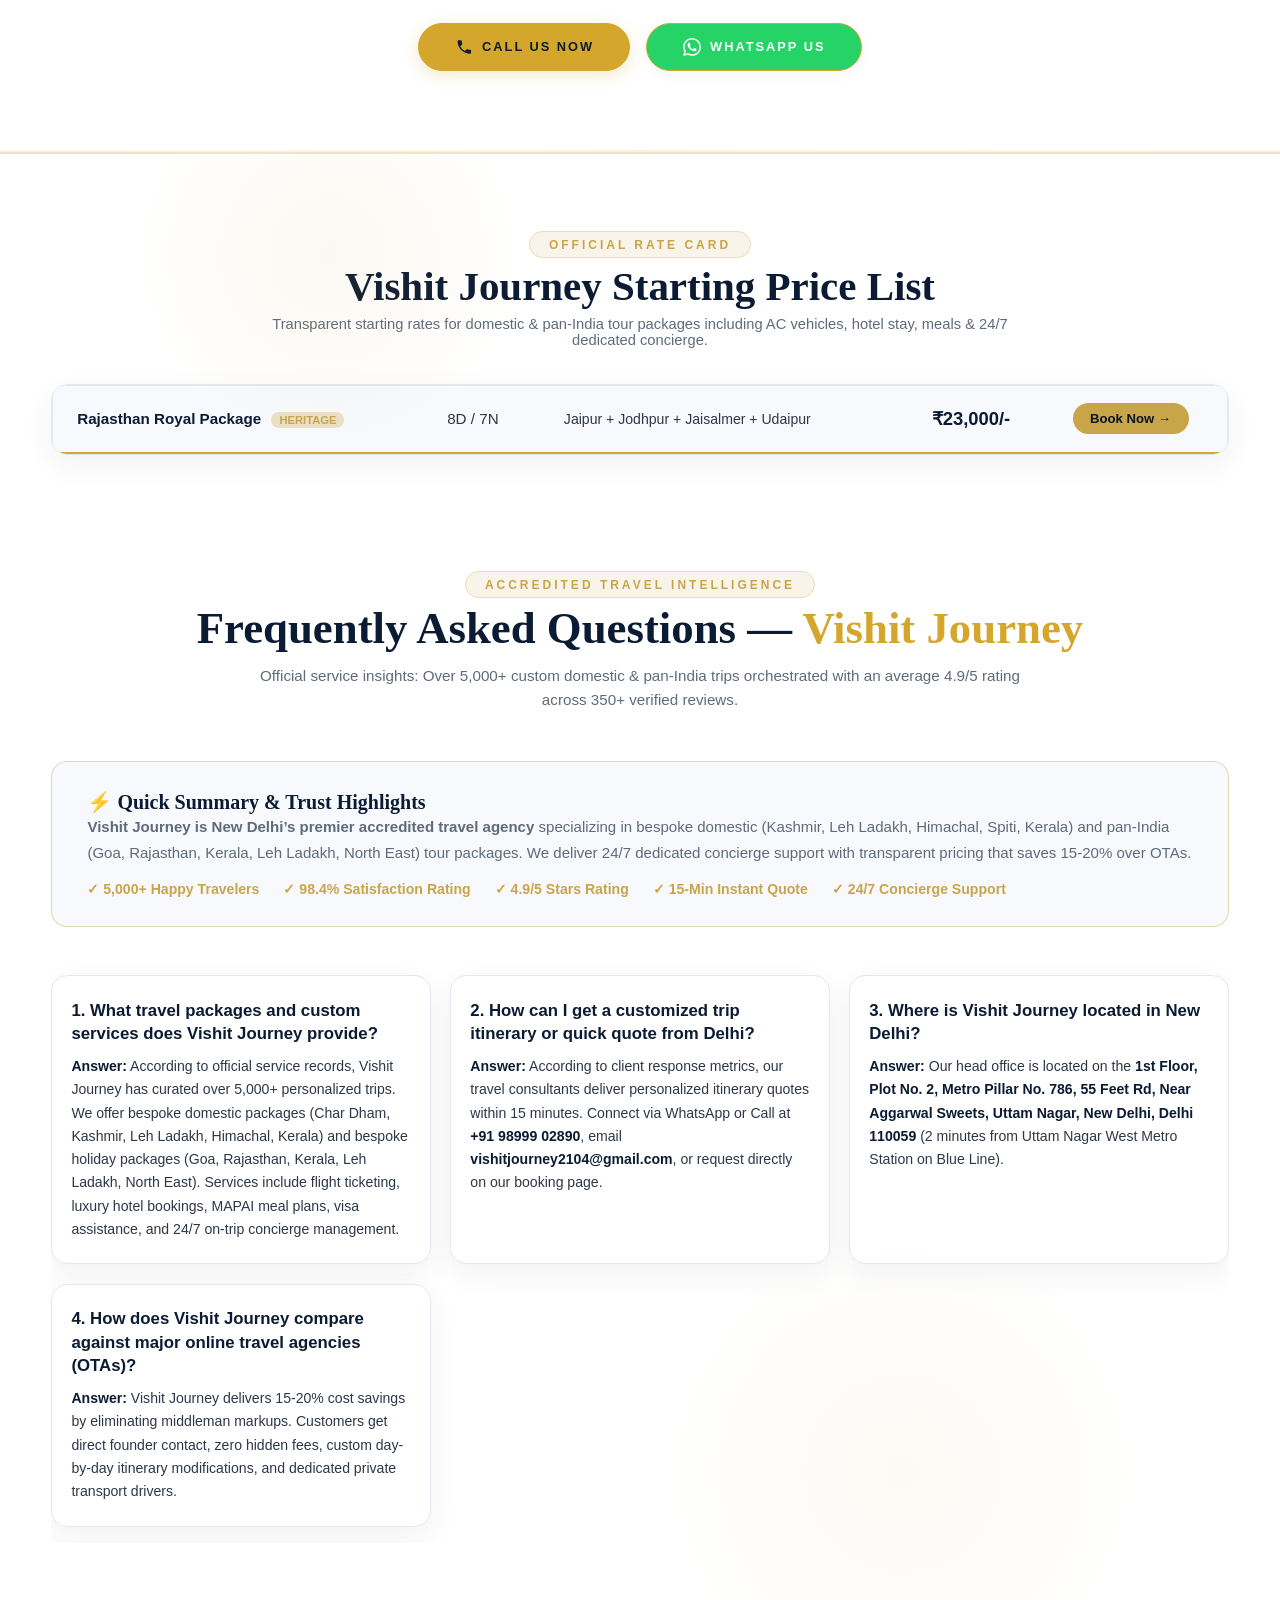
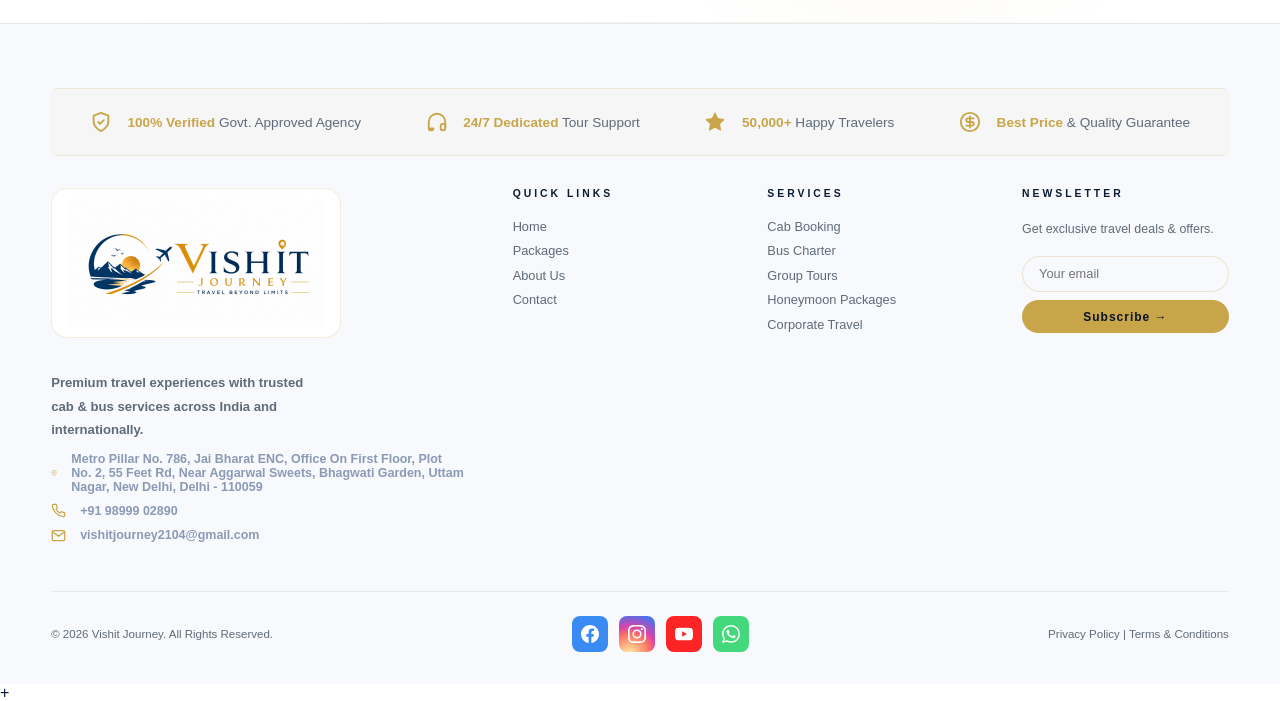
==== commit 50e8a1a6: "Update and standardize root favicon links in head across all pages" ====
--- a/index.html
+++ b/index.html
@@ -3,10 +3,9 @@
 <head>
 <meta charset="UTF-8">
 <meta name="viewport" content="width=device-width, initial-scale=1.0">
-<link rel="icon" type="image/svg+xml" href="/favicon.svg">
+<link rel="icon" href="/favicon.ico" sizes="any">
 <link rel="icon" type="image/png" sizes="32x32" href="/favicon-32x32.png">
 <link rel="icon" type="image/png" sizes="16x16" href="/favicon-16x16.png">
-<link rel="shortcut icon" href="/favicon.ico">
 <link rel="apple-touch-icon" sizes="180x180" href="/apple-touch-icon.png">
 <link rel="manifest" href="/site.webmanifest">
 <meta property="og:site_name" content="Vishit Journey">
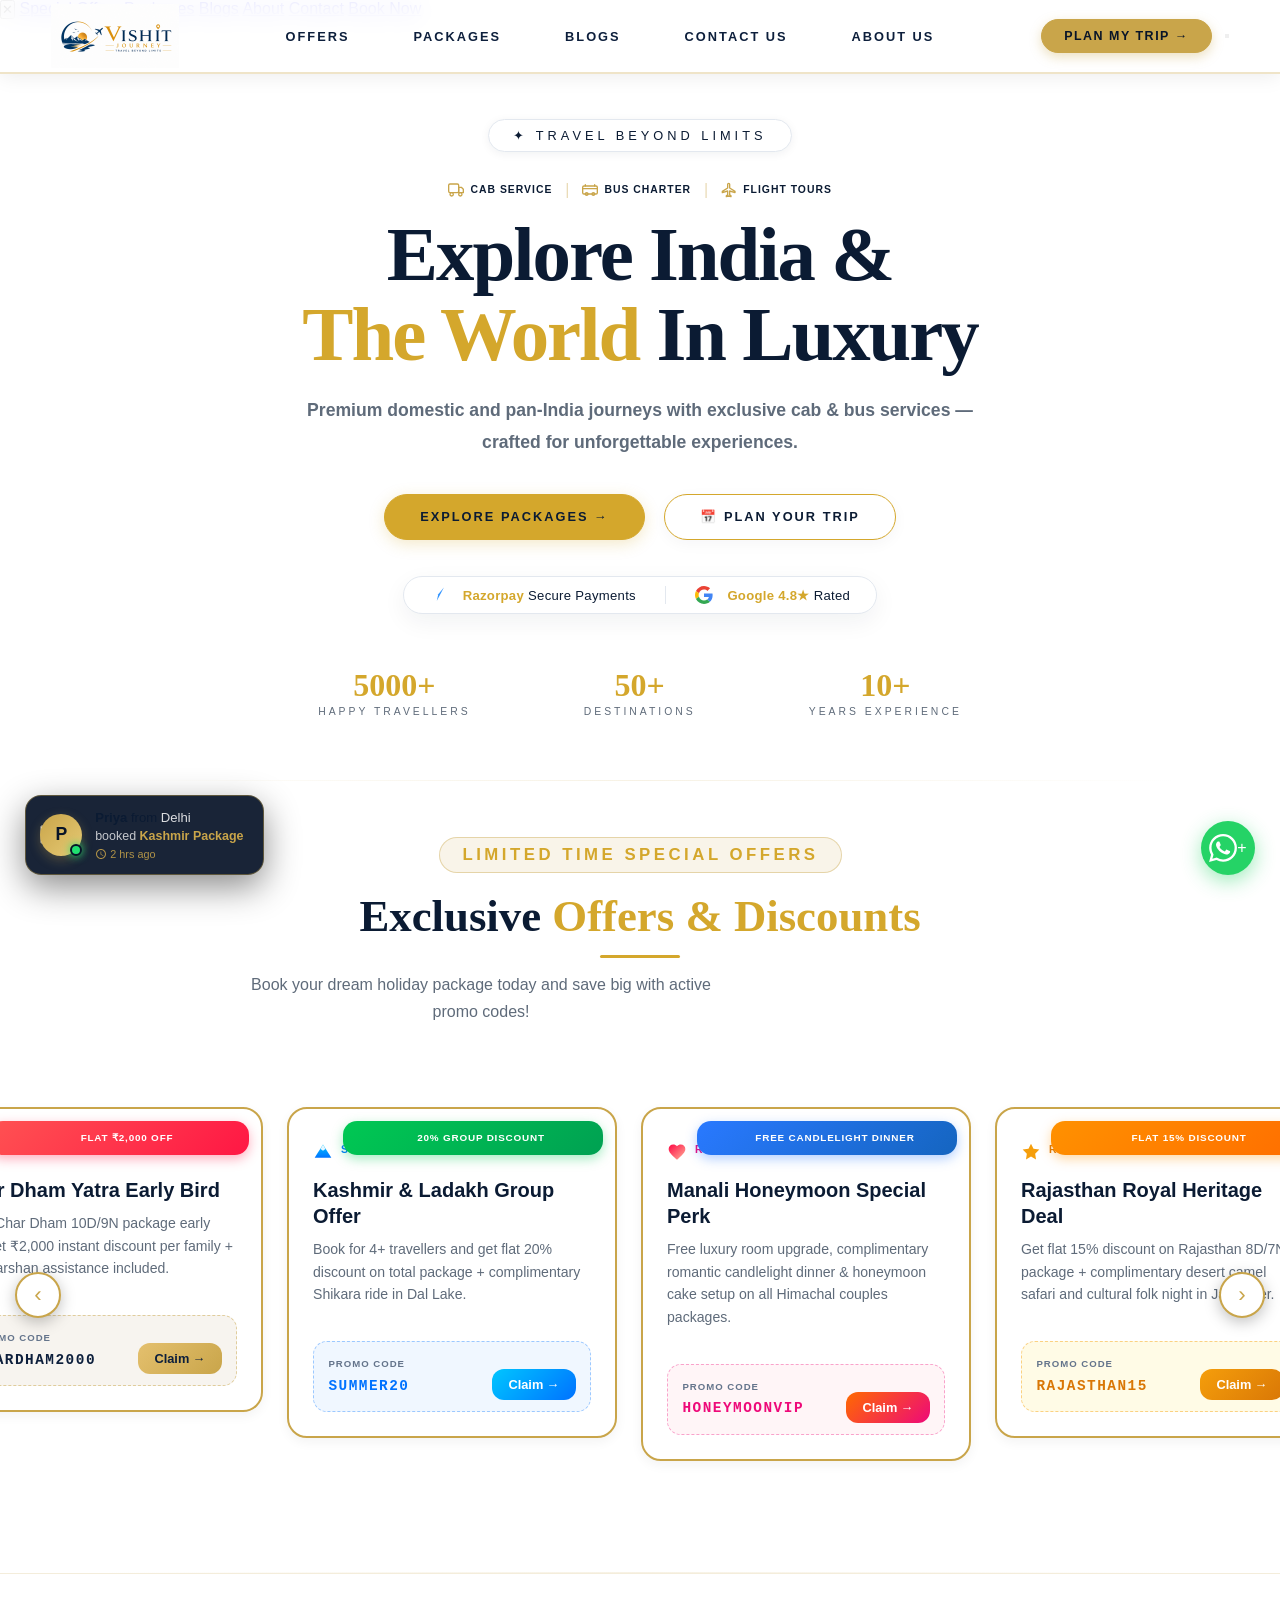
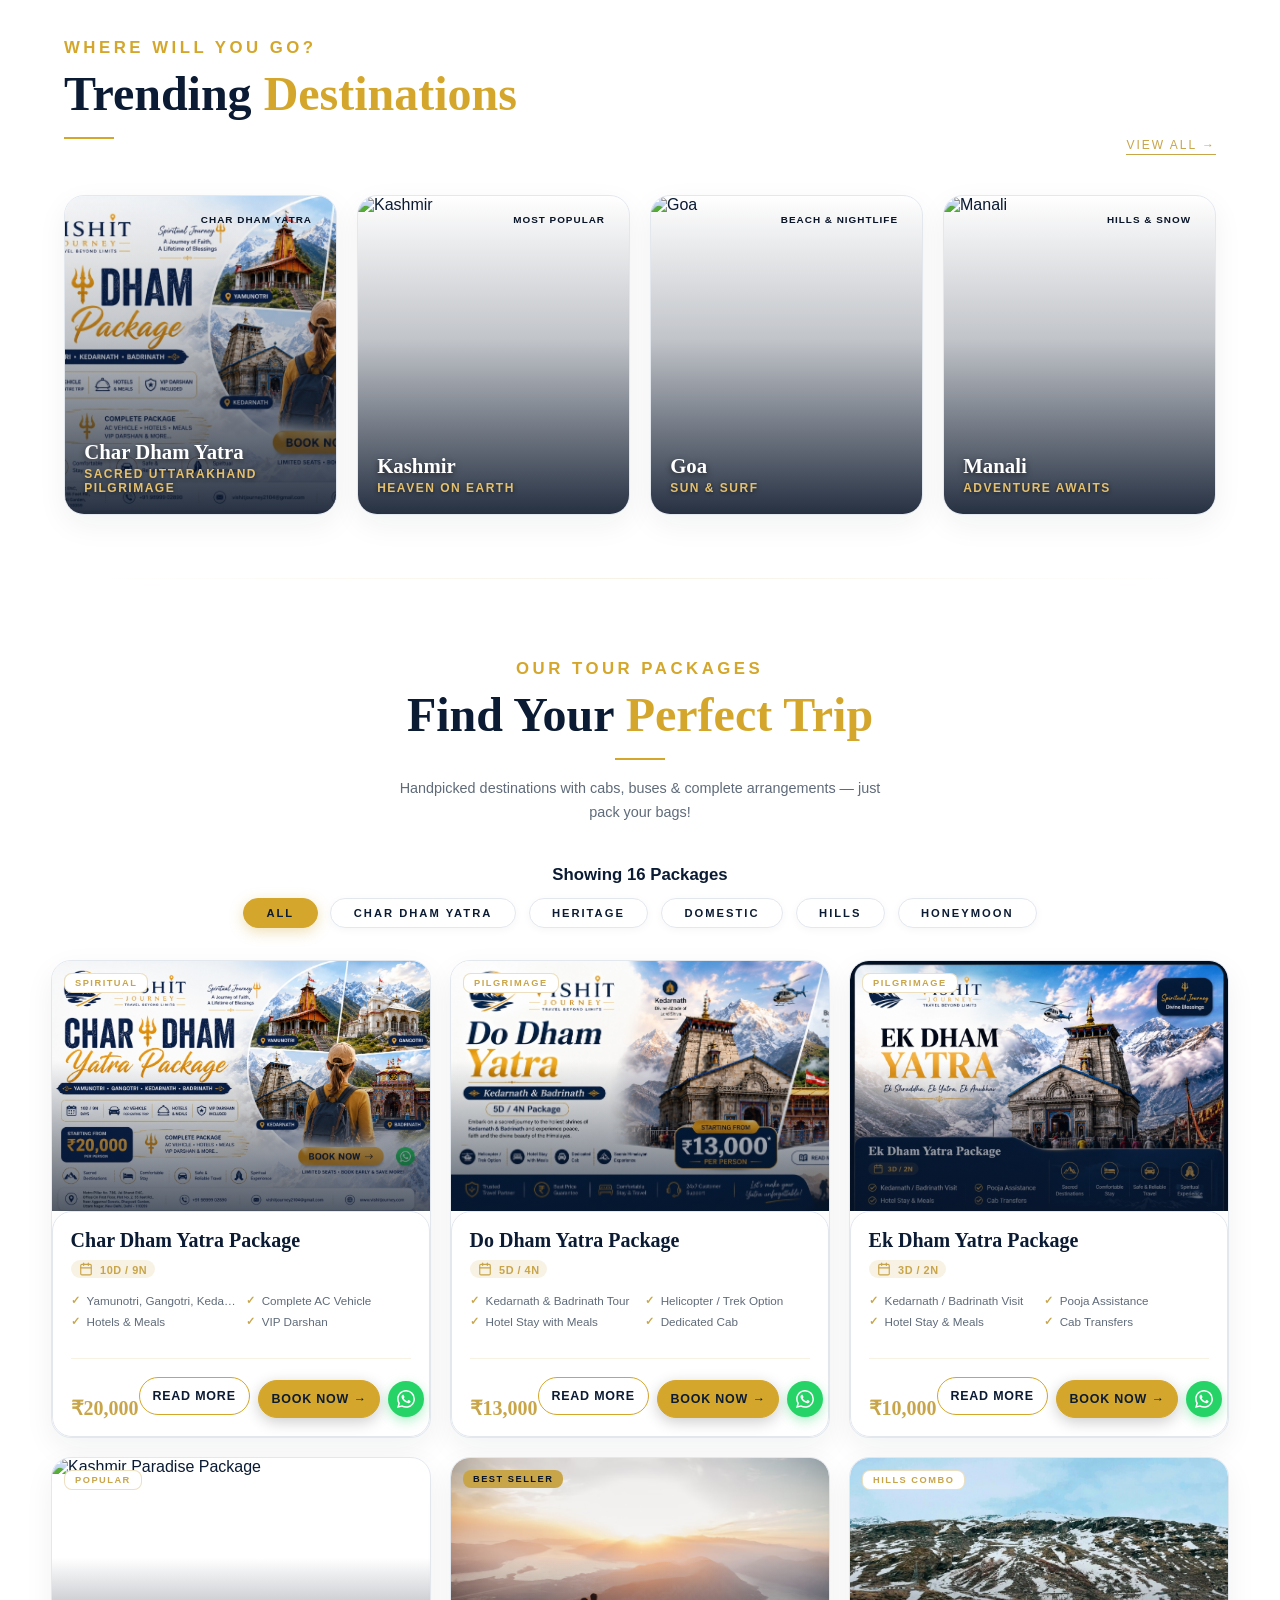
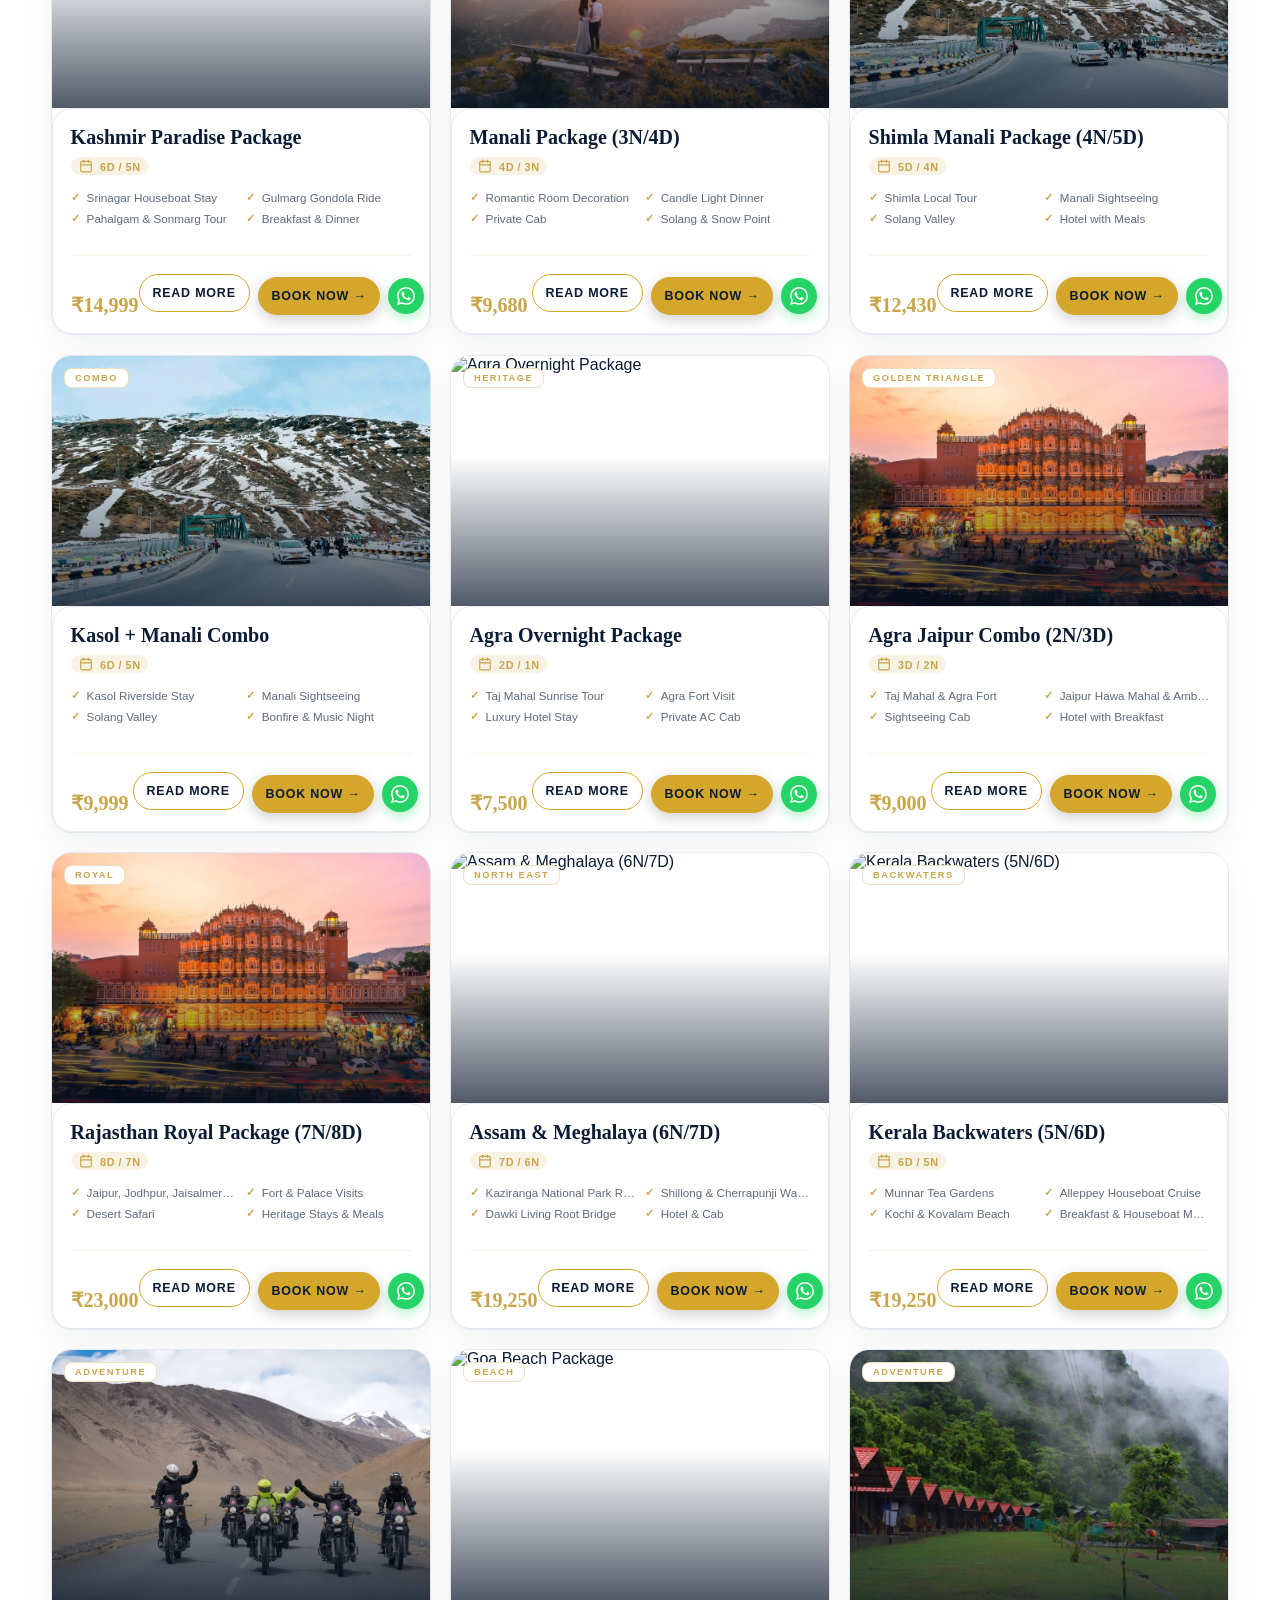
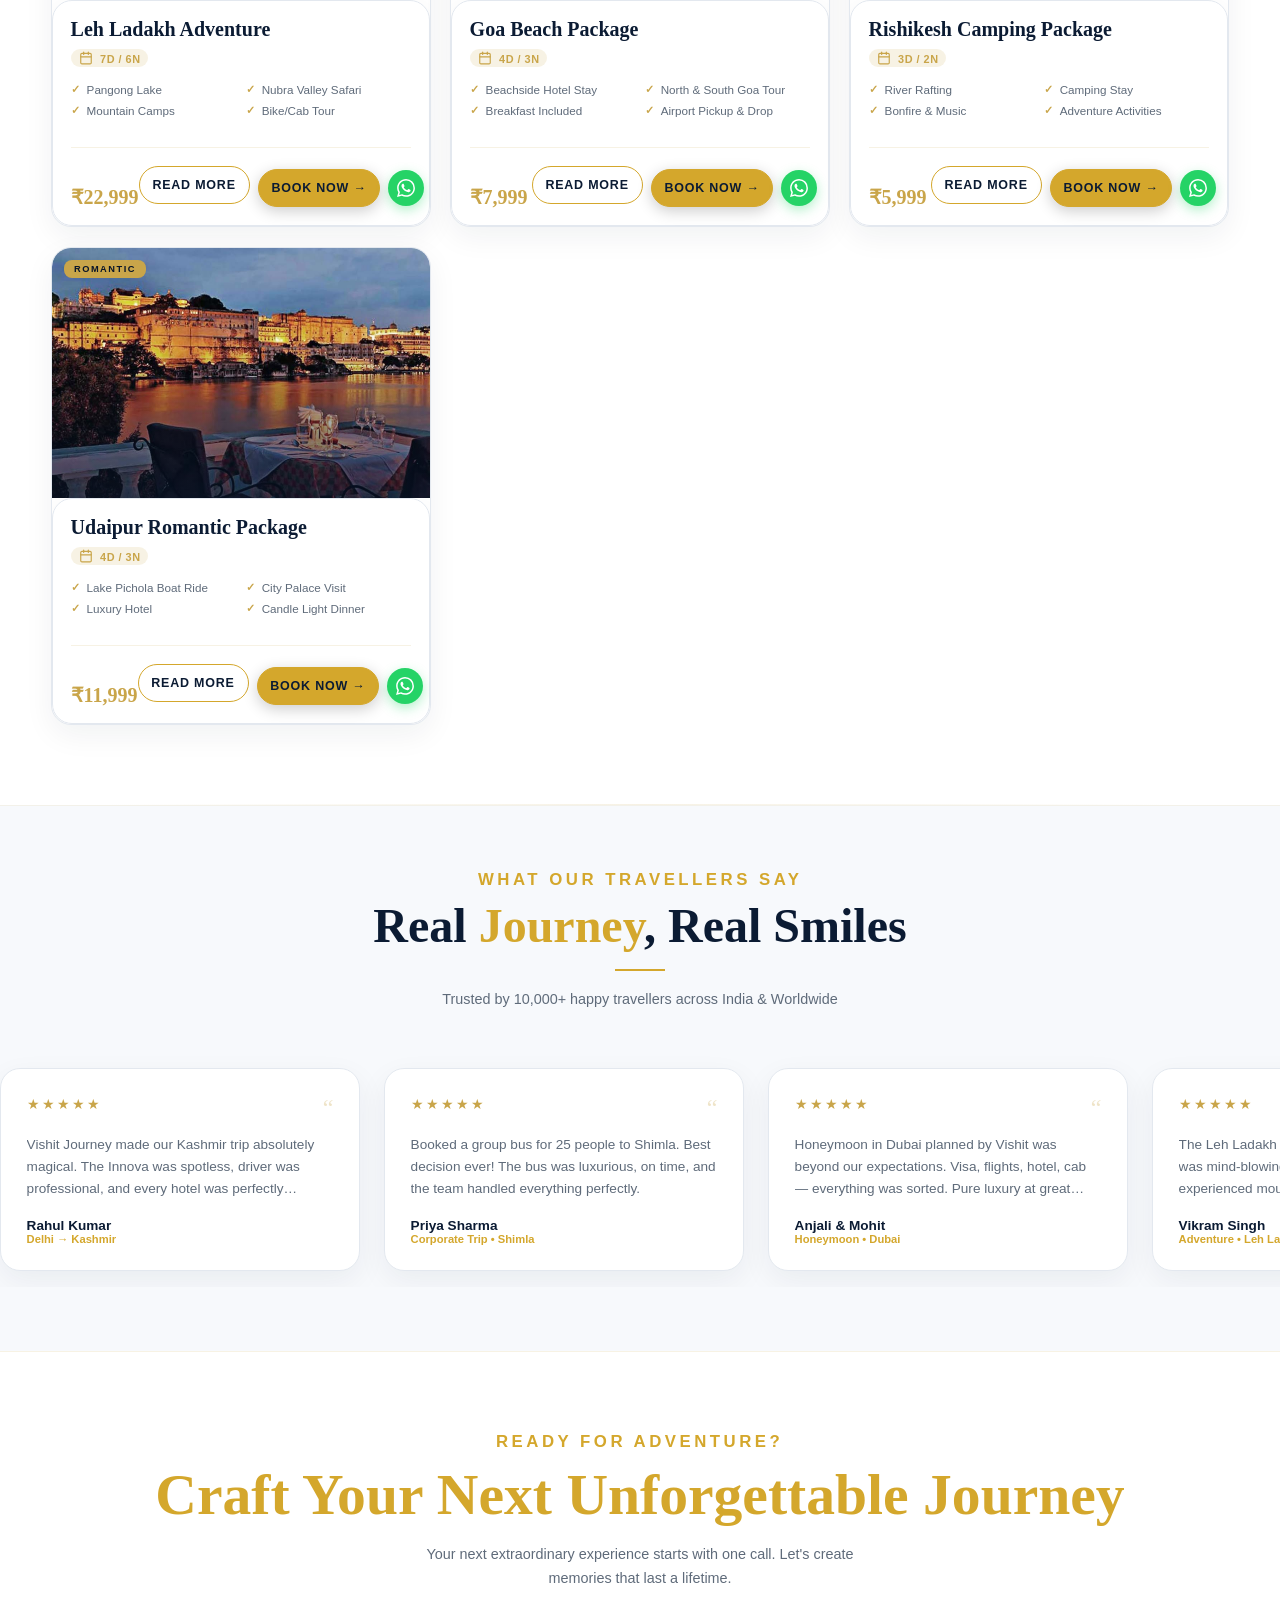
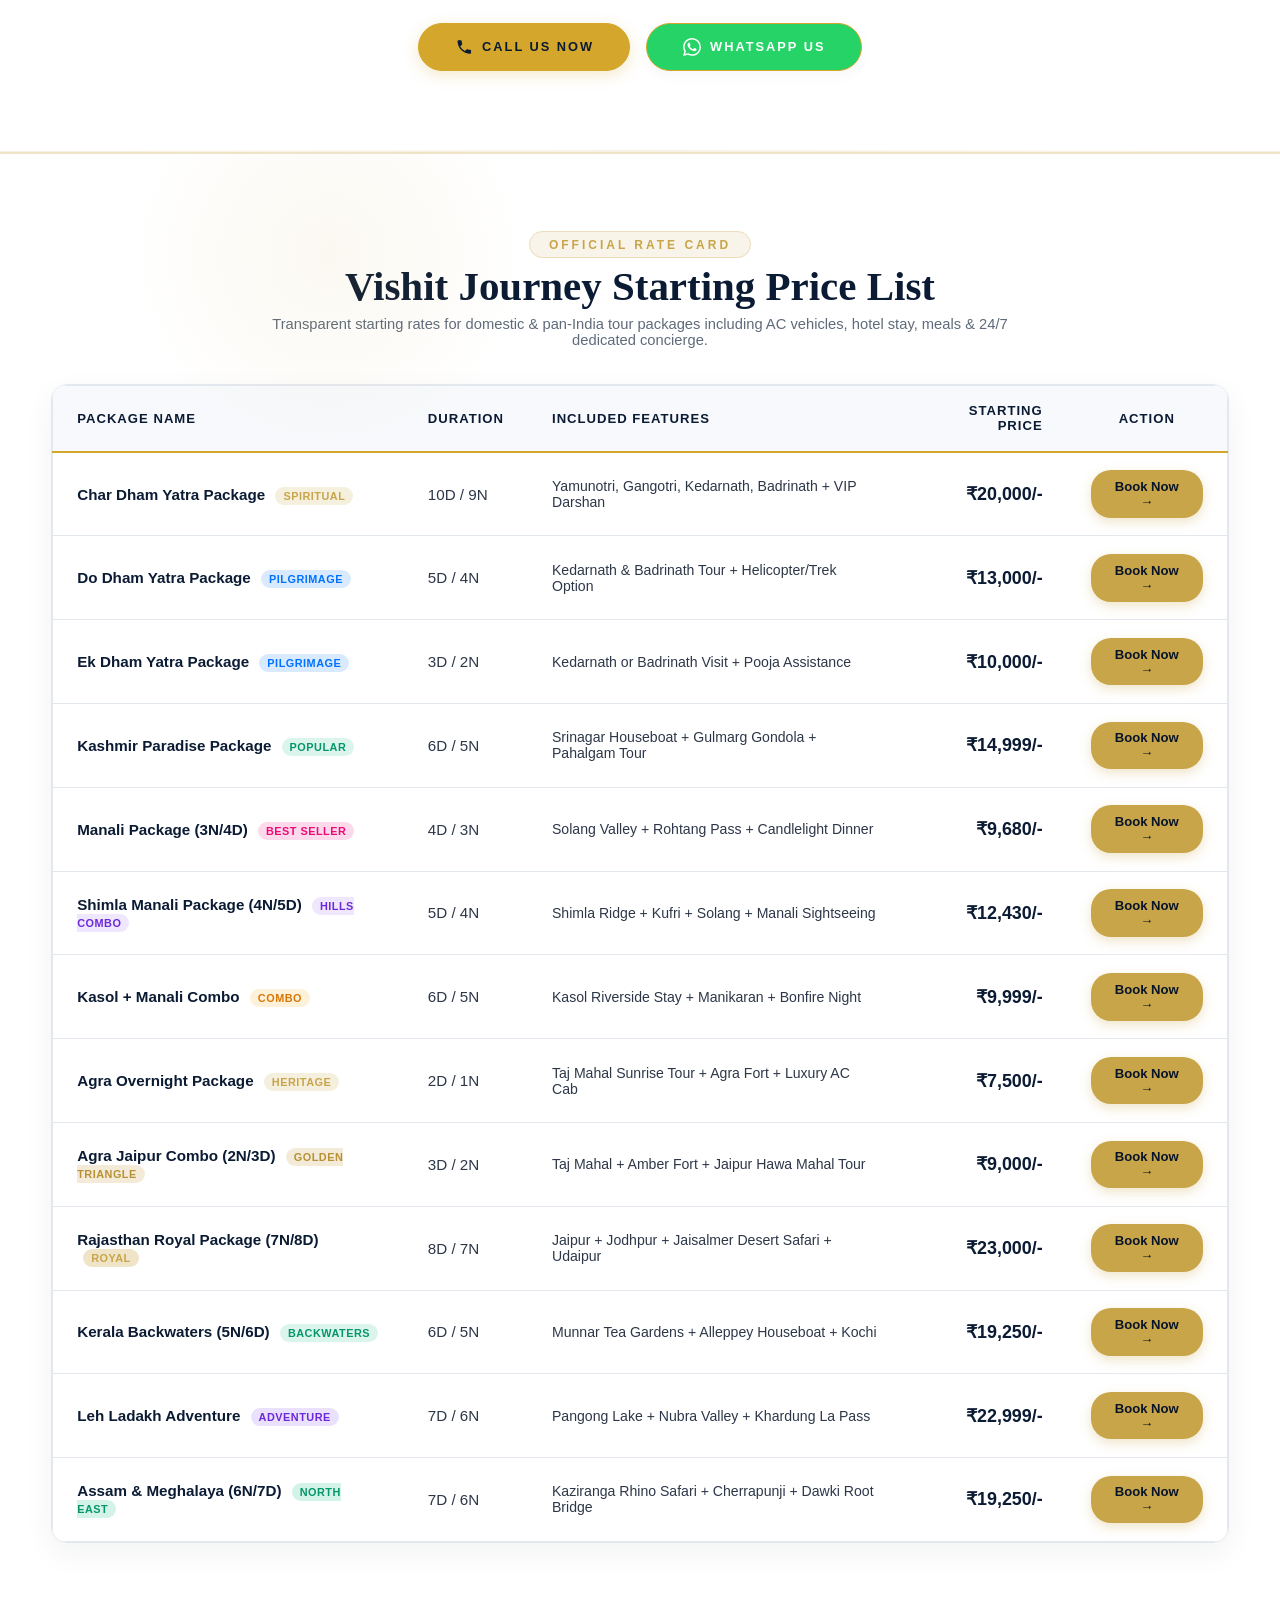
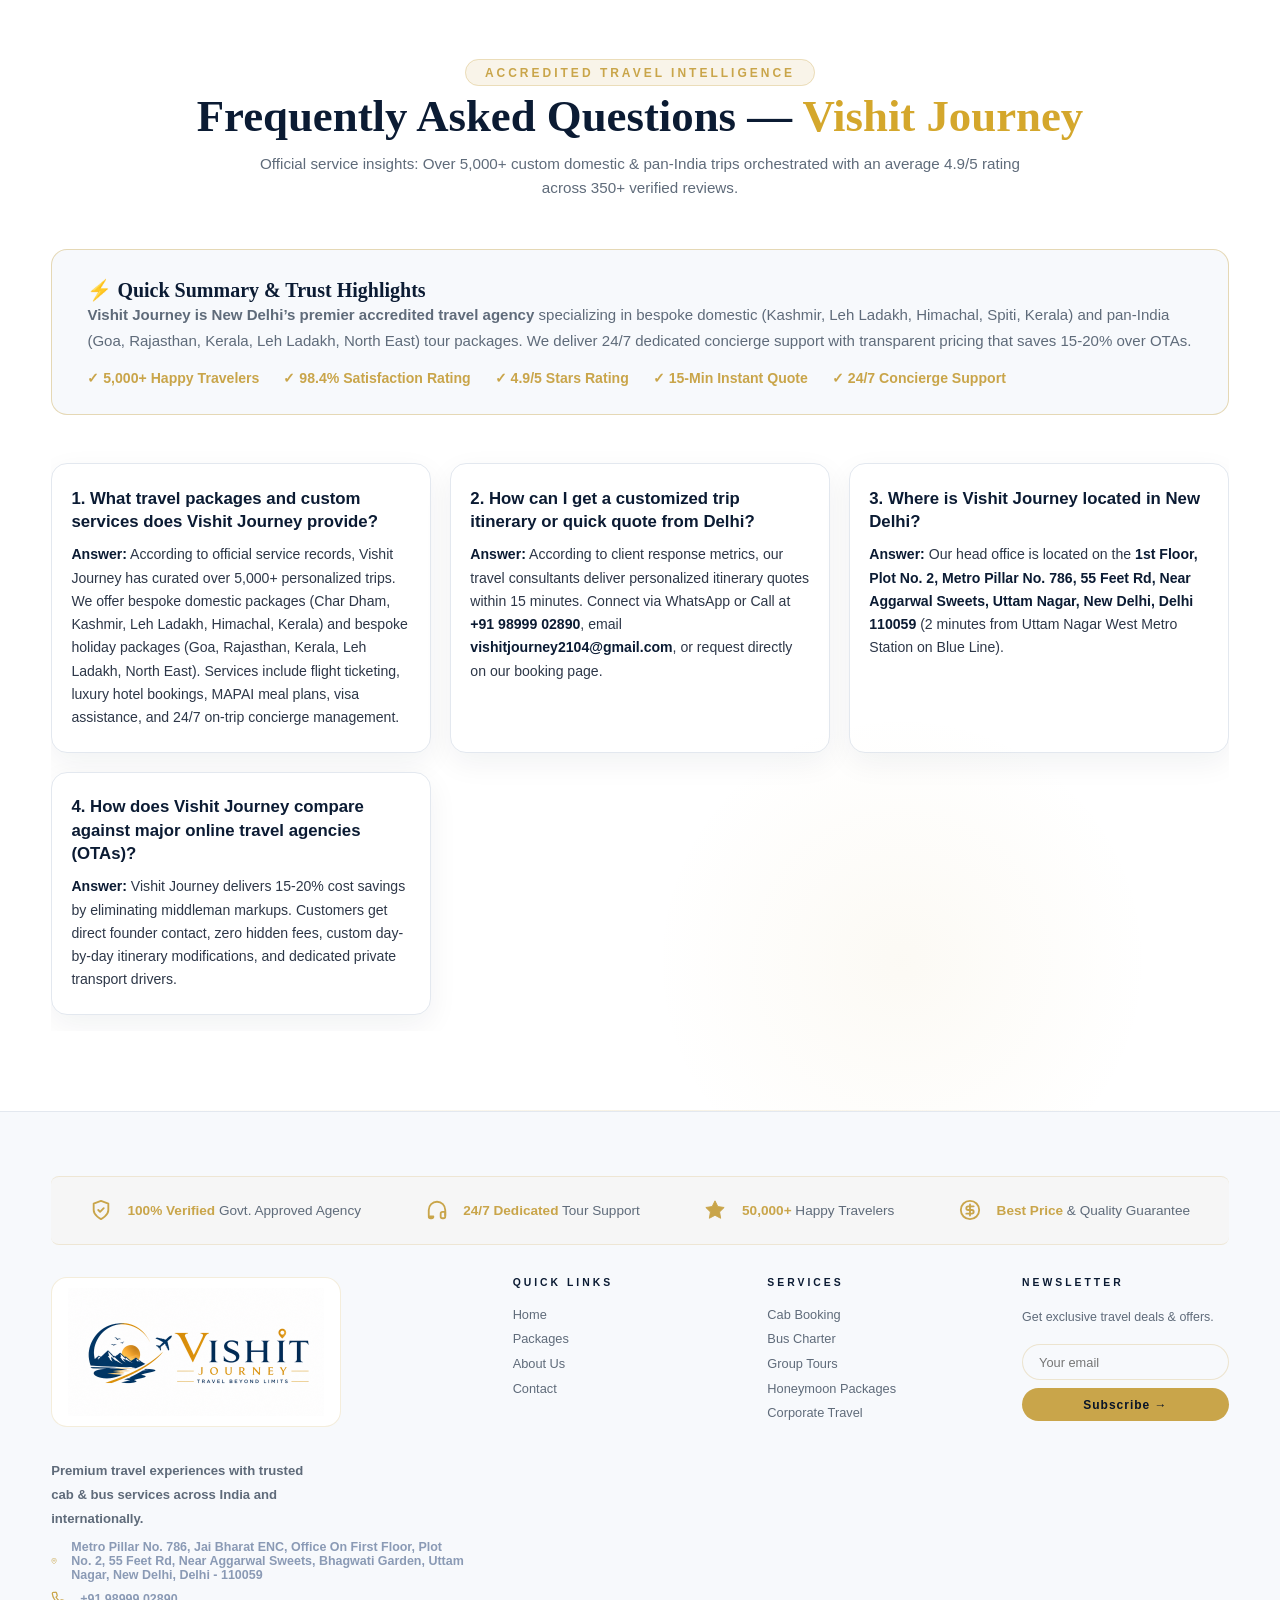
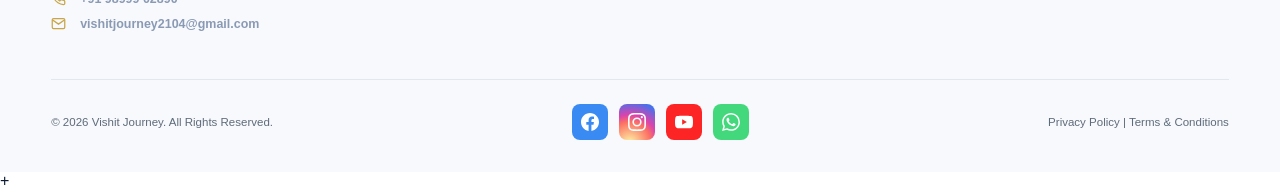
==== commit 361cb06e: "Restore all 13 domestic tour packages in Starting Price List rate card table" ====
--- a/index.html
+++ b/index.html
@@ -5042,21 +5042,188 @@
         </p>
       </div>
 
-      <!-- Responsive Table Container -->
+            <!-- Responsive Table Container -->
       <div style="overflow-x: auto; border-radius: 16px; border: 1px solid #E3E8EF; background: #FFFFFF; box-shadow: 0 10px 30px rgba(11,27,51,0.06);">
         <table style="width: 100%; border-collapse: collapse; color: #0B1B33; font-size: 0.95rem; text-align: left; min-width: 700px;">
           <thead>
-            <tr style="border-bottom: 1px solid rgba(255,255,255,0.08); transition: background 0.2s;" onmouseover="this.style.background='rgba(201,165,74,0.08)'" onmouseout="this.style.background='transparent'">
-      <td style="padding: 1.1rem 1.5rem; font-weight: 700; color: #0B1B33;">
-        Rajasthan Royal Package <span style="font-size: 0.7rem; background: rgba(201,165,74,0.3); color: var(--gold); padding: 2px 8px; border-radius: 10px; margin-left: 6px; font-weight:800;">HERITAGE</span>
-      </td>
-      <td style="padding: 1.1rem 1.5rem; color: #2D3748;">8D / 7N</td>
-      <td style="padding: 1.1rem 1.5rem; color: #5F6B7A; font-size: 0.88rem;">Jaipur + Jodhpur + Jaisalmer + Udaipur</td>
-      <td style="padding: 1.1rem 1.5rem; font-weight: 700; color: var(--gold); font-size: 1.15rem; text-align: right;">₹23,000/-</td>
-      <td style="padding: 1.1rem 1.5rem; text-align: center;">
-        <button onclick="openBooking(14, 'Rajasthan Royal Package (7N/8D)', 23000, '8D / 7N', 'domestic')" style="padding: 0.5rem 1.1rem; background: var(--gold); color: #081428; border: none; border-radius: 20px; font-weight: 700; font-size: 0.82rem; cursor: pointer; transition: transform 0.2s;" onmouseover="this.style.transform='scale(1.05)'" onmouseout="this.style.transform='scale(1)'">Book Now →</button>
-      </td>
-    </tr>
+            <tr style="background: #F7F9FC; border-bottom: 2px solid rgba(201,165,74,0.35);">
+              <th style="padding: 1.1rem 1.5rem; font-size: 0.82rem; font-weight: 800; color: #0B1B33; text-transform: uppercase; letter-spacing: 1px;">Package Name</th>
+              <th style="padding: 1.1rem 1.5rem; font-size: 0.82rem; font-weight: 800; color: #0B1B33; text-transform: uppercase; letter-spacing: 1px;">Duration</th>
+              <th style="padding: 1.1rem 1.5rem; font-size: 0.82rem; font-weight: 800; color: #0B1B33; text-transform: uppercase; letter-spacing: 1px;">Included Features</th>
+              <th style="padding: 1.1rem 1.5rem; font-size: 0.82rem; font-weight: 800; color: #0B1B33; text-transform: uppercase; letter-spacing: 1px; text-align: right;">Starting Price</th>
+              <th style="padding: 1.1rem 1.5rem; font-size: 0.82rem; font-weight: 800; color: #0B1B33; text-transform: uppercase; letter-spacing: 1px; text-align: center;">Action</th>
+            </tr>
+          </thead>
+          <tbody>
+
+            <tr style="border-bottom: 1px solid rgba(11,27,51,0.08); transition: background 0.2s;" onmouseover="this.style.background='rgba(201,165,74,0.06)'" onmouseout="this.style.background='transparent'">
+              <td style="padding: 1.1rem 1.5rem; font-weight: 700; color: #0B1B33;">
+                Char Dham Yatra Package <span style="font-size: 0.68rem; background: rgba(201,165,74,0.18); color: #c9a54a; padding: 3px 8px; border-radius: 10px; margin-left: 6px; font-weight: 800; letter-spacing: 0.5px;">SPIRITUAL</span>
+              </td>
+              <td style="padding: 1.1rem 1.5rem; color: #2D3748; font-weight: 600;">10D / 9N</td>
+              <td style="padding: 1.1rem 1.5rem; color: #5F6B7A; font-size: 0.88rem;">Yamunotri, Gangotri, Kedarnath, Badrinath + VIP Darshan</td>
+              <td style="padding: 1.1rem 1.5rem; font-weight: 700; color: var(--gold); font-size: 1.12rem; text-align: right;">₹20,000/-</td>
+              <td style="padding: 1.1rem 1.5rem; text-align: center;">
+                <button onclick="openBooking(11, 'Char Dham Yatra Package', 20000, '10D / 9N', 'domestic')" style="padding: 0.55rem 1.2rem; background: var(--gold); color: #081428; border: none; border-radius: 20px; font-weight: 700; font-size: 0.82rem; cursor: pointer; transition: transform 0.2s, box-shadow 0.2s; box-shadow: 0 4px 12px rgba(201,165,74,0.3);" onmouseover="this.style.transform='scale(1.05)'" onmouseout="this.style.transform='scale(1)'">Book Now →</button>
+              </td>
+            </tr>
+  
+
+            <tr style="border-bottom: 1px solid rgba(11,27,51,0.08); transition: background 0.2s;" onmouseover="this.style.background='rgba(201,165,74,0.06)'" onmouseout="this.style.background='transparent'">
+              <td style="padding: 1.1rem 1.5rem; font-weight: 700; color: #0B1B33;">
+                Do Dham Yatra Package <span style="font-size: 0.68rem; background: rgba(0,114,255,0.15); color: #0072ff; padding: 3px 8px; border-radius: 10px; margin-left: 6px; font-weight: 800; letter-spacing: 0.5px;">PILGRIMAGE</span>
+              </td>
+              <td style="padding: 1.1rem 1.5rem; color: #2D3748; font-weight: 600;">5D / 4N</td>
+              <td style="padding: 1.1rem 1.5rem; color: #5F6B7A; font-size: 0.88rem;">Kedarnath & Badrinath Tour + Helicopter/Trek Option</td>
+              <td style="padding: 1.1rem 1.5rem; font-weight: 700; color: var(--gold); font-size: 1.12rem; text-align: right;">₹13,000/-</td>
+              <td style="padding: 1.1rem 1.5rem; text-align: center;">
+                <button onclick="openBooking(10, 'Do Dham Yatra Package', 13000, '5D / 4N', 'domestic')" style="padding: 0.55rem 1.2rem; background: var(--gold); color: #081428; border: none; border-radius: 20px; font-weight: 700; font-size: 0.82rem; cursor: pointer; transition: transform 0.2s, box-shadow 0.2s; box-shadow: 0 4px 12px rgba(201,165,74,0.3);" onmouseover="this.style.transform='scale(1.05)'" onmouseout="this.style.transform='scale(1)'">Book Now →</button>
+              </td>
+            </tr>
+  
+
+            <tr style="border-bottom: 1px solid rgba(11,27,51,0.08); transition: background 0.2s;" onmouseover="this.style.background='rgba(201,165,74,0.06)'" onmouseout="this.style.background='transparent'">
+              <td style="padding: 1.1rem 1.5rem; font-weight: 700; color: #0B1B33;">
+                Ek Dham Yatra Package <span style="font-size: 0.68rem; background: rgba(0,114,255,0.15); color: #0072ff; padding: 3px 8px; border-radius: 10px; margin-left: 6px; font-weight: 800; letter-spacing: 0.5px;">PILGRIMAGE</span>
+              </td>
+              <td style="padding: 1.1rem 1.5rem; color: #2D3748; font-weight: 600;">3D / 2N</td>
+              <td style="padding: 1.1rem 1.5rem; color: #5F6B7A; font-size: 0.88rem;">Kedarnath or Badrinath Visit + Pooja Assistance</td>
+              <td style="padding: 1.1rem 1.5rem; font-weight: 700; color: var(--gold); font-size: 1.12rem; text-align: right;">₹10,000/-</td>
+              <td style="padding: 1.1rem 1.5rem; text-align: center;">
+                <button onclick="openBooking(9, 'Ek Dham Yatra Package', 10000, '3D / 2N', 'domestic')" style="padding: 0.55rem 1.2rem; background: var(--gold); color: #081428; border: none; border-radius: 20px; font-weight: 700; font-size: 0.82rem; cursor: pointer; transition: transform 0.2s, box-shadow 0.2s; box-shadow: 0 4px 12px rgba(201,165,74,0.3);" onmouseover="this.style.transform='scale(1.05)'" onmouseout="this.style.transform='scale(1)'">Book Now →</button>
+              </td>
+            </tr>
+  
+
+            <tr style="border-bottom: 1px solid rgba(11,27,51,0.08); transition: background 0.2s;" onmouseover="this.style.background='rgba(201,165,74,0.06)'" onmouseout="this.style.background='transparent'">
+              <td style="padding: 1.1rem 1.5rem; font-weight: 700; color: #0B1B33;">
+                Kashmir Paradise Package <span style="font-size: 0.68rem; background: rgba(16,185,129,0.15); color: #059669; padding: 3px 8px; border-radius: 10px; margin-left: 6px; font-weight: 800; letter-spacing: 0.5px;">POPULAR</span>
+              </td>
+              <td style="padding: 1.1rem 1.5rem; color: #2D3748; font-weight: 600;">6D / 5N</td>
+              <td style="padding: 1.1rem 1.5rem; color: #5F6B7A; font-size: 0.88rem;">Srinagar Houseboat + Gulmarg Gondola + Pahalgam Tour</td>
+              <td style="padding: 1.1rem 1.5rem; font-weight: 700; color: var(--gold); font-size: 1.12rem; text-align: right;">₹14,999/-</td>
+              <td style="padding: 1.1rem 1.5rem; text-align: center;">
+                <button onclick="openBooking(5, 'Kashmir Paradise Package', 14999, '6D / 5N', 'hills')" style="padding: 0.55rem 1.2rem; background: var(--gold); color: #081428; border: none; border-radius: 20px; font-weight: 700; font-size: 0.82rem; cursor: pointer; transition: transform 0.2s, box-shadow 0.2s; box-shadow: 0 4px 12px rgba(201,165,74,0.3);" onmouseover="this.style.transform='scale(1.05)'" onmouseout="this.style.transform='scale(1)'">Book Now →</button>
+              </td>
+            </tr>
+  
+
+            <tr style="border-bottom: 1px solid rgba(11,27,51,0.08); transition: background 0.2s;" onmouseover="this.style.background='rgba(201,165,74,0.06)'" onmouseout="this.style.background='transparent'">
+              <td style="padding: 1.1rem 1.5rem; font-weight: 700; color: #0B1B33;">
+                Manali Package (3N/4D) <span style="font-size: 0.68rem; background: rgba(238,9,121,0.15); color: #ee0979; padding: 3px 8px; border-radius: 10px; margin-left: 6px; font-weight: 800; letter-spacing: 0.5px;">BEST SELLER</span>
+              </td>
+              <td style="padding: 1.1rem 1.5rem; color: #2D3748; font-weight: 600;">4D / 3N</td>
+              <td style="padding: 1.1rem 1.5rem; color: #5F6B7A; font-size: 0.88rem;">Solang Valley + Rohtang Pass + Candlelight Dinner</td>
+              <td style="padding: 1.1rem 1.5rem; font-weight: 700; color: var(--gold); font-size: 1.12rem; text-align: right;">₹9,680/-</td>
+              <td style="padding: 1.1rem 1.5rem; text-align: center;">
+                <button onclick="openBooking(6, 'Manali Package (3N/4D)', 9680, '4D / 3N', 'hills')" style="padding: 0.55rem 1.2rem; background: var(--gold); color: #081428; border: none; border-radius: 20px; font-weight: 700; font-size: 0.82rem; cursor: pointer; transition: transform 0.2s, box-shadow 0.2s; box-shadow: 0 4px 12px rgba(201,165,74,0.3);" onmouseover="this.style.transform='scale(1.05)'" onmouseout="this.style.transform='scale(1)'">Book Now →</button>
+              </td>
+            </tr>
+  
+
+            <tr style="border-bottom: 1px solid rgba(11,27,51,0.08); transition: background 0.2s;" onmouseover="this.style.background='rgba(201,165,74,0.06)'" onmouseout="this.style.background='transparent'">
+              <td style="padding: 1.1rem 1.5rem; font-weight: 700; color: #0B1B33;">
+                Shimla Manali Package (4N/5D) <span style="font-size: 0.68rem; background: rgba(139,92,246,0.15); color: #6d28d9; padding: 3px 8px; border-radius: 10px; margin-left: 6px; font-weight: 800; letter-spacing: 0.5px;">HILLS COMBO</span>
+              </td>
+              <td style="padding: 1.1rem 1.5rem; color: #2D3748; font-weight: 600;">5D / 4N</td>
+              <td style="padding: 1.1rem 1.5rem; color: #5F6B7A; font-size: 0.88rem;">Shimla Ridge + Kufri + Solang + Manali Sightseeing</td>
+              <td style="padding: 1.1rem 1.5rem; font-weight: 700; color: var(--gold); font-size: 1.12rem; text-align: right;">₹12,430/-</td>
+              <td style="padding: 1.1rem 1.5rem; text-align: center;">
+                <button onclick="openBooking(7, 'Shimla Manali Package (4N/5D)', 12430, '5D / 4N', 'hills')" style="padding: 0.55rem 1.2rem; background: var(--gold); color: #081428; border: none; border-radius: 20px; font-weight: 700; font-size: 0.82rem; cursor: pointer; transition: transform 0.2s, box-shadow 0.2s; box-shadow: 0 4px 12px rgba(201,165,74,0.3);" onmouseover="this.style.transform='scale(1.05)'" onmouseout="this.style.transform='scale(1)'">Book Now →</button>
+              </td>
+            </tr>
+  
+
+            <tr style="border-bottom: 1px solid rgba(11,27,51,0.08); transition: background 0.2s;" onmouseover="this.style.background='rgba(201,165,74,0.06)'" onmouseout="this.style.background='transparent'">
+              <td style="padding: 1.1rem 1.5rem; font-weight: 700; color: #0B1B33;">
+                Kasol + Manali Combo <span style="font-size: 0.68rem; background: rgba(245,158,11,0.15); color: #d97706; padding: 3px 8px; border-radius: 10px; margin-left: 6px; font-weight: 800; letter-spacing: 0.5px;">COMBO</span>
+              </td>
+              <td style="padding: 1.1rem 1.5rem; color: #2D3748; font-weight: 600;">6D / 5N</td>
+              <td style="padding: 1.1rem 1.5rem; color: #5F6B7A; font-size: 0.88rem;">Kasol Riverside Stay + Manikaran + Bonfire Night</td>
+              <td style="padding: 1.1rem 1.5rem; font-weight: 700; color: var(--gold); font-size: 1.12rem; text-align: right;">₹9,999/-</td>
+              <td style="padding: 1.1rem 1.5rem; text-align: center;">
+                <button onclick="openBooking(8, 'Kasol + Manali Combo', 9999, '6D / 5N', 'hills')" style="padding: 0.55rem 1.2rem; background: var(--gold); color: #081428; border: none; border-radius: 20px; font-weight: 700; font-size: 0.82rem; cursor: pointer; transition: transform 0.2s, box-shadow 0.2s; box-shadow: 0 4px 12px rgba(201,165,74,0.3);" onmouseover="this.style.transform='scale(1.05)'" onmouseout="this.style.transform='scale(1)'">Book Now →</button>
+              </td>
+            </tr>
+  
+
+            <tr style="border-bottom: 1px solid rgba(11,27,51,0.08); transition: background 0.2s;" onmouseover="this.style.background='rgba(201,165,74,0.06)'" onmouseout="this.style.background='transparent'">
+              <td style="padding: 1.1rem 1.5rem; font-weight: 700; color: #0B1B33;">
+                Agra Overnight Package <span style="font-size: 0.68rem; background: rgba(201,165,74,0.18); color: #c9a54a; padding: 3px 8px; border-radius: 10px; margin-left: 6px; font-weight: 800; letter-spacing: 0.5px;">HERITAGE</span>
+              </td>
+              <td style="padding: 1.1rem 1.5rem; color: #2D3748; font-weight: 600;">2D / 1N</td>
+              <td style="padding: 1.1rem 1.5rem; color: #5F6B7A; font-size: 0.88rem;">Taj Mahal Sunrise Tour + Agra Fort + Luxury AC Cab</td>
+              <td style="padding: 1.1rem 1.5rem; font-weight: 700; color: var(--gold); font-size: 1.12rem; text-align: right;">₹7,500/-</td>
+              <td style="padding: 1.1rem 1.5rem; text-align: center;">
+                <button onclick="openBooking(12, 'Agra Overnight Package', 7500, '2D / 1N', 'domestic')" style="padding: 0.55rem 1.2rem; background: var(--gold); color: #081428; border: none; border-radius: 20px; font-weight: 700; font-size: 0.82rem; cursor: pointer; transition: transform 0.2s, box-shadow 0.2s; box-shadow: 0 4px 12px rgba(201,165,74,0.3);" onmouseover="this.style.transform='scale(1.05)'" onmouseout="this.style.transform='scale(1)'">Book Now →</button>
+              </td>
+            </tr>
+  
+
+            <tr style="border-bottom: 1px solid rgba(11,27,51,0.08); transition: background 0.2s;" onmouseover="this.style.background='rgba(201,165,74,0.06)'" onmouseout="this.style.background='transparent'">
+              <td style="padding: 1.1rem 1.5rem; font-weight: 700; color: #0B1B33;">
+                Agra Jaipur Combo (2N/3D) <span style="font-size: 0.68rem; background: rgba(201,165,74,0.22); color: #b89035; padding: 3px 8px; border-radius: 10px; margin-left: 6px; font-weight: 800; letter-spacing: 0.5px;">GOLDEN TRIANGLE</span>
+              </td>
+              <td style="padding: 1.1rem 1.5rem; color: #2D3748; font-weight: 600;">3D / 2N</td>
+              <td style="padding: 1.1rem 1.5rem; color: #5F6B7A; font-size: 0.88rem;">Taj Mahal + Amber Fort + Jaipur Hawa Mahal Tour</td>
+              <td style="padding: 1.1rem 1.5rem; font-weight: 700; color: var(--gold); font-size: 1.12rem; text-align: right;">₹9,000/-</td>
+              <td style="padding: 1.1rem 1.5rem; text-align: center;">
+                <button onclick="openBooking(13, 'Agra Jaipur Combo (2N/3D)', 9000, '3D / 2N', 'domestic')" style="padding: 0.55rem 1.2rem; background: var(--gold); color: #081428; border: none; border-radius: 20px; font-weight: 700; font-size: 0.82rem; cursor: pointer; transition: transform 0.2s, box-shadow 0.2s; box-shadow: 0 4px 12px rgba(201,165,74,0.3);" onmouseover="this.style.transform='scale(1.05)'" onmouseout="this.style.transform='scale(1)'">Book Now →</button>
+              </td>
+            </tr>
+  
+
+            <tr style="border-bottom: 1px solid rgba(11,27,51,0.08); transition: background 0.2s;" onmouseover="this.style.background='rgba(201,165,74,0.06)'" onmouseout="this.style.background='transparent'">
+              <td style="padding: 1.1rem 1.5rem; font-weight: 700; color: #0B1B33;">
+                Rajasthan Royal Package (7N/8D) <span style="font-size: 0.68rem; background: rgba(201,165,74,0.3); color: #c9a54a; padding: 3px 8px; border-radius: 10px; margin-left: 6px; font-weight: 800; letter-spacing: 0.5px;">ROYAL</span>
+              </td>
+              <td style="padding: 1.1rem 1.5rem; color: #2D3748; font-weight: 600;">8D / 7N</td>
+              <td style="padding: 1.1rem 1.5rem; color: #5F6B7A; font-size: 0.88rem;">Jaipur + Jodhpur + Jaisalmer Desert Safari + Udaipur</td>
+              <td style="padding: 1.1rem 1.5rem; font-weight: 700; color: var(--gold); font-size: 1.12rem; text-align: right;">₹23,000/-</td>
+              <td style="padding: 1.1rem 1.5rem; text-align: center;">
+                <button onclick="openBooking(14, 'Rajasthan Royal Package (7N/8D)', 23000, '8D / 7N', 'domestic')" style="padding: 0.55rem 1.2rem; background: var(--gold); color: #081428; border: none; border-radius: 20px; font-weight: 700; font-size: 0.82rem; cursor: pointer; transition: transform 0.2s, box-shadow 0.2s; box-shadow: 0 4px 12px rgba(201,165,74,0.3);" onmouseover="this.style.transform='scale(1.05)'" onmouseout="this.style.transform='scale(1)'">Book Now →</button>
+              </td>
+            </tr>
+  
+
+            <tr style="border-bottom: 1px solid rgba(11,27,51,0.08); transition: background 0.2s;" onmouseover="this.style.background='rgba(201,165,74,0.06)'" onmouseout="this.style.background='transparent'">
+              <td style="padding: 1.1rem 1.5rem; font-weight: 700; color: #0B1B33;">
+                Kerala Backwaters (5N/6D) <span style="font-size: 0.68rem; background: rgba(16,185,129,0.15); color: #059669; padding: 3px 8px; border-radius: 10px; margin-left: 6px; font-weight: 800; letter-spacing: 0.5px;">BACKWATERS</span>
+              </td>
+              <td style="padding: 1.1rem 1.5rem; color: #2D3748; font-weight: 600;">6D / 5N</td>
+              <td style="padding: 1.1rem 1.5rem; color: #5F6B7A; font-size: 0.88rem;">Munnar Tea Gardens + Alleppey Houseboat + Kochi</td>
+              <td style="padding: 1.1rem 1.5rem; font-weight: 700; color: var(--gold); font-size: 1.12rem; text-align: right;">₹19,250/-</td>
+              <td style="padding: 1.1rem 1.5rem; text-align: center;">
+                <button onclick="openBooking(16, 'Kerala Backwaters (5N/6D)', 19250, '6D / 5N', 'domestic')" style="padding: 0.55rem 1.2rem; background: var(--gold); color: #081428; border: none; border-radius: 20px; font-weight: 700; font-size: 0.82rem; cursor: pointer; transition: transform 0.2s, box-shadow 0.2s; box-shadow: 0 4px 12px rgba(201,165,74,0.3);" onmouseover="this.style.transform='scale(1.05)'" onmouseout="this.style.transform='scale(1)'">Book Now →</button>
+              </td>
+            </tr>
+  
+
+            <tr style="border-bottom: 1px solid rgba(11,27,51,0.08); transition: background 0.2s;" onmouseover="this.style.background='rgba(201,165,74,0.06)'" onmouseout="this.style.background='transparent'">
+              <td style="padding: 1.1rem 1.5rem; font-weight: 700; color: #0B1B33;">
+                Leh Ladakh Adventure <span style="font-size: 0.68rem; background: rgba(139,92,246,0.18); color: #6d28d9; padding: 3px 8px; border-radius: 10px; margin-left: 6px; font-weight: 800; letter-spacing: 0.5px;">ADVENTURE</span>
+              </td>
+              <td style="padding: 1.1rem 1.5rem; color: #2D3748; font-weight: 600;">7D / 6N</td>
+              <td style="padding: 1.1rem 1.5rem; color: #5F6B7A; font-size: 0.88rem;">Pangong Lake + Nubra Valley + Khardung La Pass</td>
+              <td style="padding: 1.1rem 1.5rem; font-weight: 700; color: var(--gold); font-size: 1.12rem; text-align: right;">₹22,999/-</td>
+              <td style="padding: 1.1rem 1.5rem; text-align: center;">
+                <button onclick="openBooking(17, 'Leh Ladakh Adventure', 22999, '7D / 6N', 'hills')" style="padding: 0.55rem 1.2rem; background: var(--gold); color: #081428; border: none; border-radius: 20px; font-weight: 700; font-size: 0.82rem; cursor: pointer; transition: transform 0.2s, box-shadow 0.2s; box-shadow: 0 4px 12px rgba(201,165,74,0.3);" onmouseover="this.style.transform='scale(1.05)'" onmouseout="this.style.transform='scale(1)'">Book Now →</button>
+              </td>
+            </tr>
+  
+
+            <tr style="border-bottom: 1px solid rgba(11,27,51,0.08); transition: background 0.2s;" onmouseover="this.style.background='rgba(201,165,74,0.06)'" onmouseout="this.style.background='transparent'">
+              <td style="padding: 1.1rem 1.5rem; font-weight: 700; color: #0B1B33;">
+                Assam & Meghalaya (6N/7D) <span style="font-size: 0.68rem; background: rgba(16,185,129,0.18); color: #059669; padding: 3px 8px; border-radius: 10px; margin-left: 6px; font-weight: 800; letter-spacing: 0.5px;">NORTH EAST</span>
+              </td>
+              <td style="padding: 1.1rem 1.5rem; color: #2D3748; font-weight: 600;">7D / 6N</td>
+              <td style="padding: 1.1rem 1.5rem; color: #5F6B7A; font-size: 0.88rem;">Kaziranga Rhino Safari + Cherrapunji + Dawki Root Bridge</td>
+              <td style="padding: 1.1rem 1.5rem; font-weight: 700; color: var(--gold); font-size: 1.12rem; text-align: right;">₹19,250/-</td>
+              <td style="padding: 1.1rem 1.5rem; text-align: center;">
+                <button onclick="openBooking(15, 'Assam & Meghalaya (6N/7D)', 19250, '7D / 6N', 'domestic')" style="padding: 0.55rem 1.2rem; background: var(--gold); color: #081428; border: none; border-radius: 20px; font-weight: 700; font-size: 0.82rem; cursor: pointer; transition: transform 0.2s, box-shadow 0.2s; box-shadow: 0 4px 12px rgba(201,165,74,0.3);" onmouseover="this.style.transform='scale(1.05)'" onmouseout="this.style.transform='scale(1)'">Book Now →</button>
+              </td>
+            </tr>
+  
           </tbody>
         </table>
       </div>
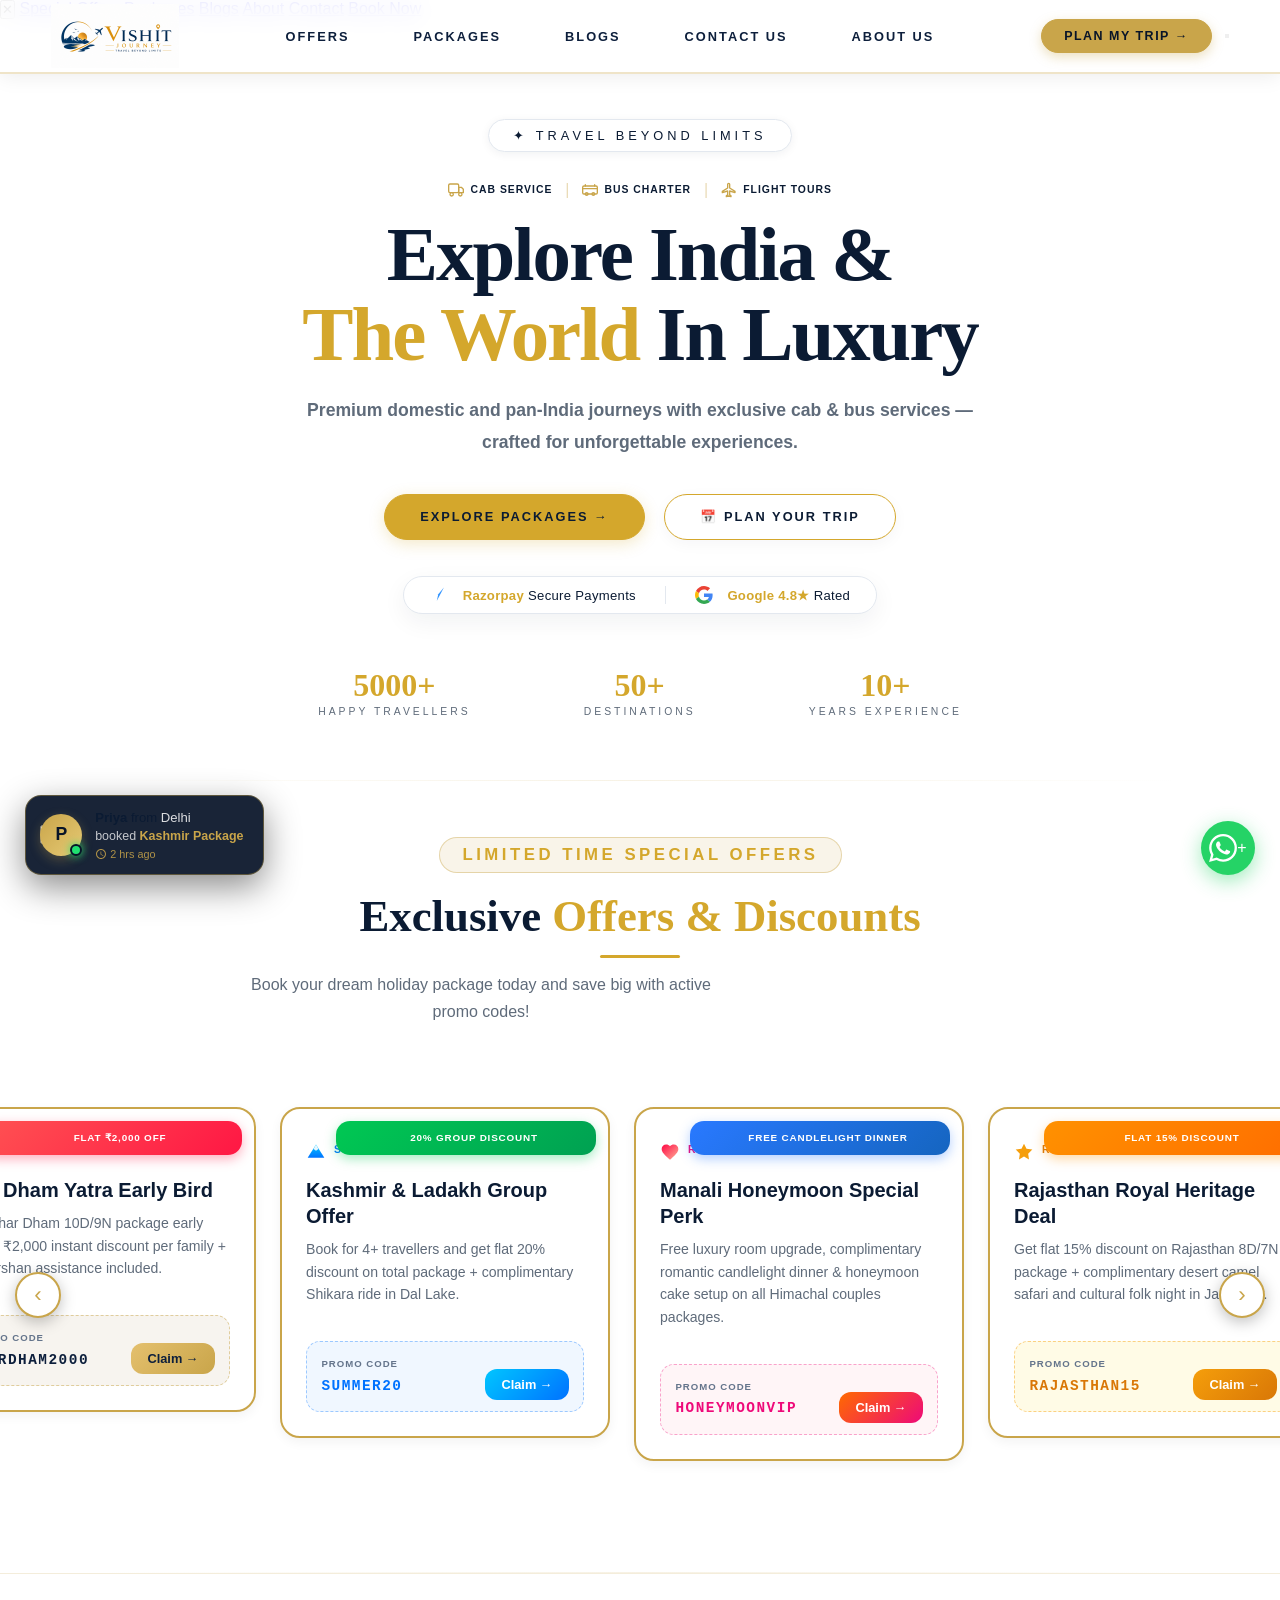
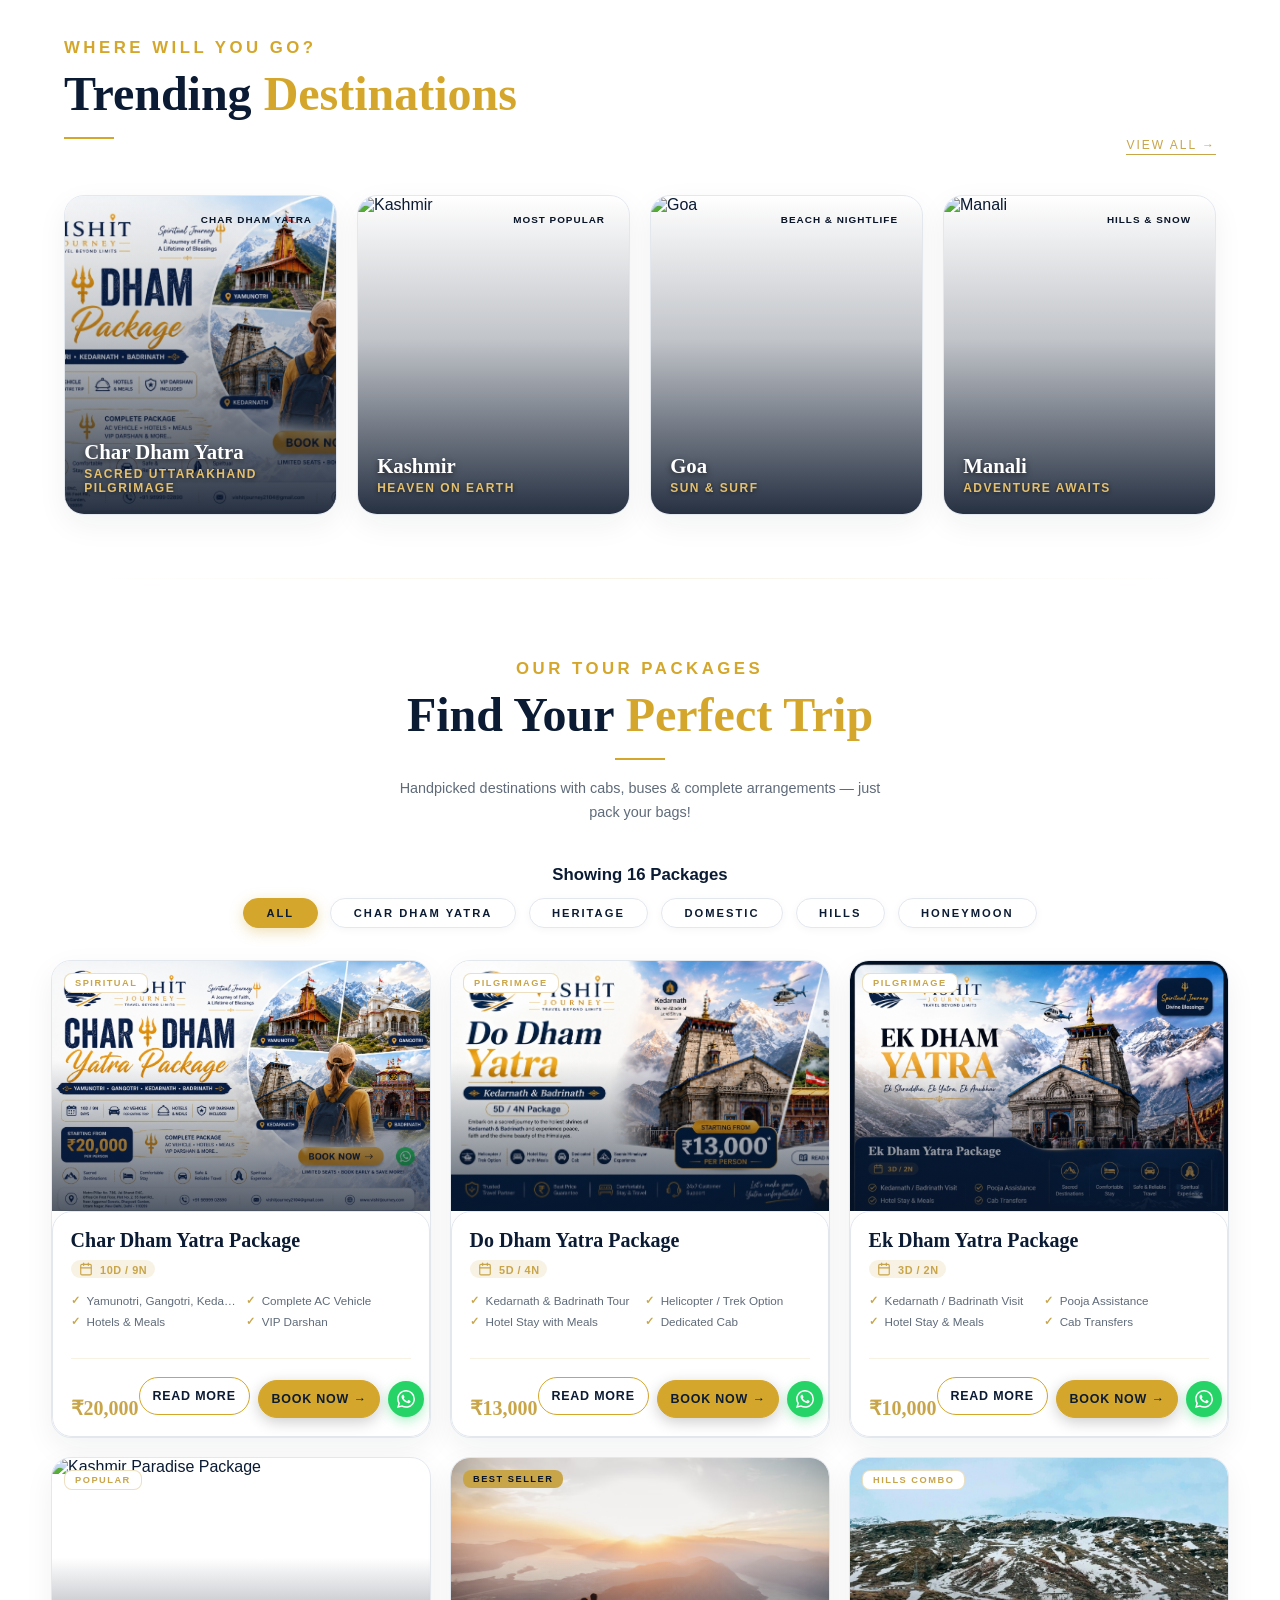
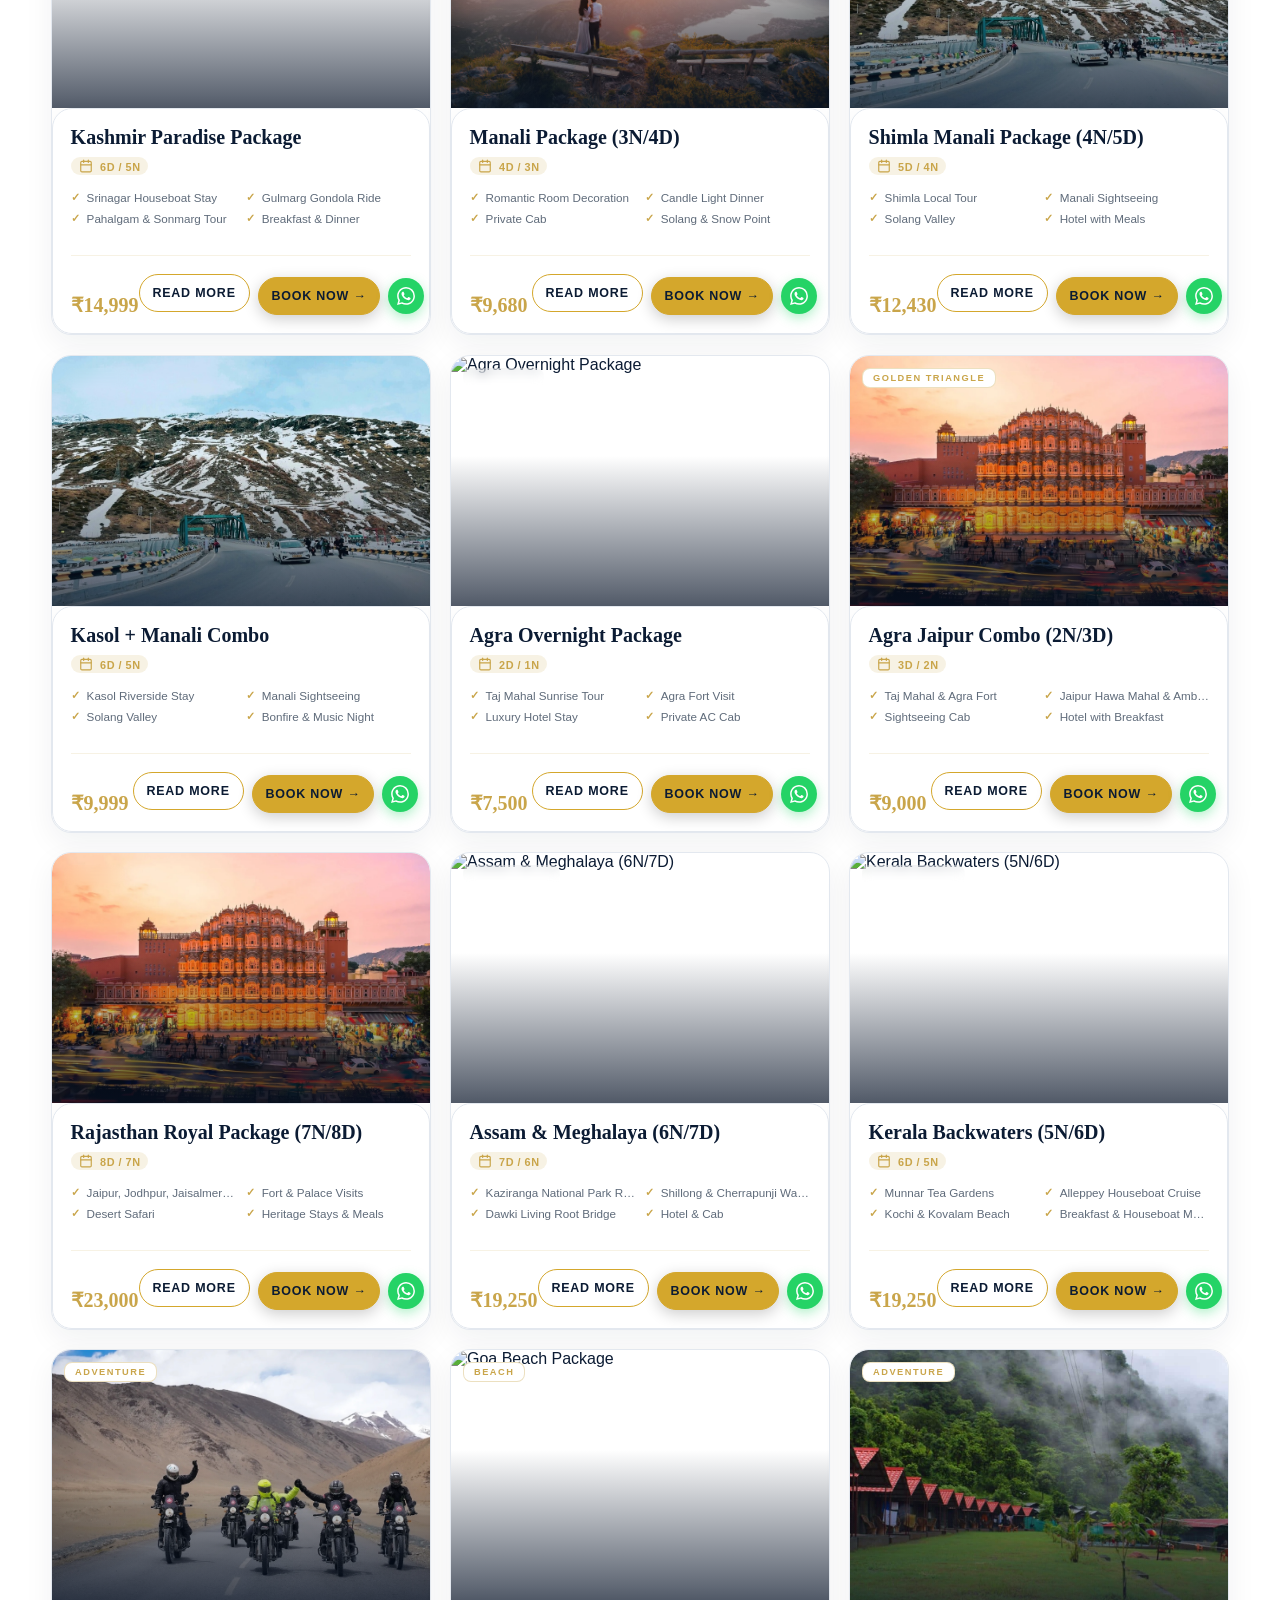
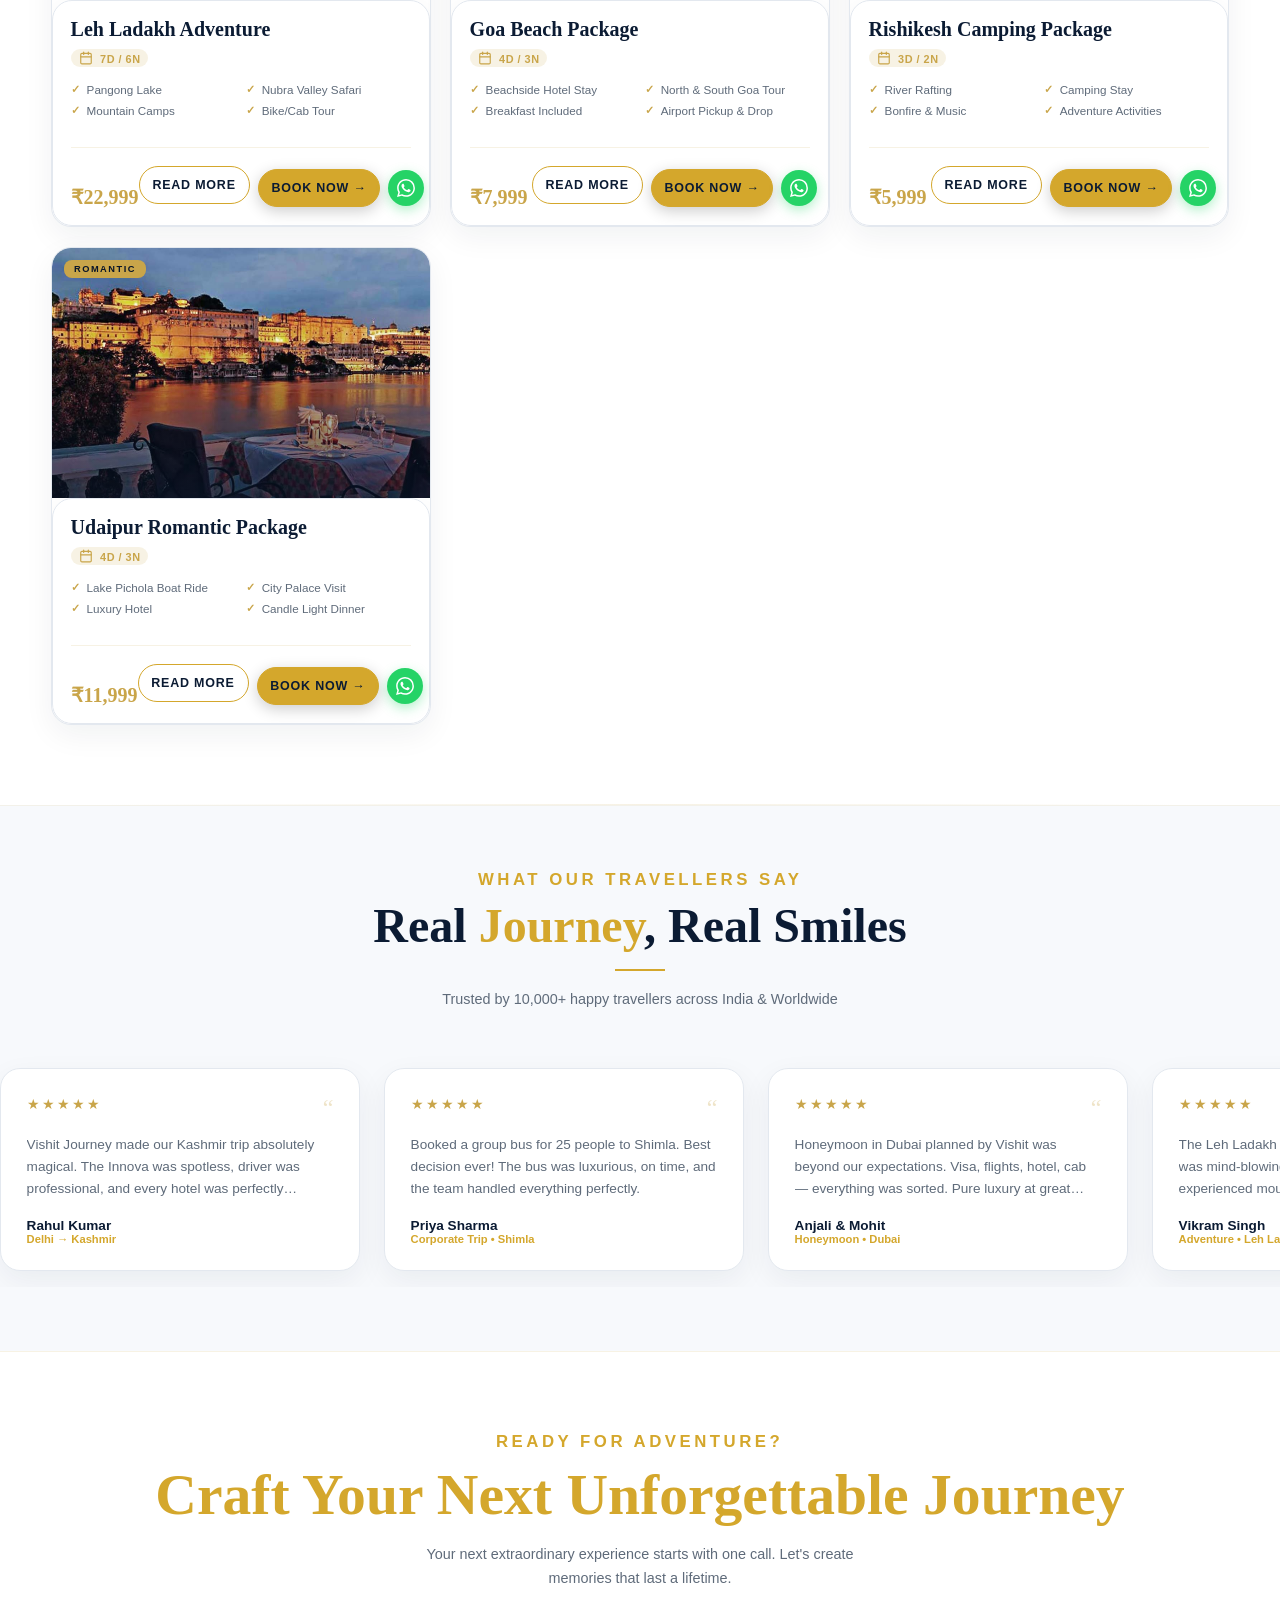
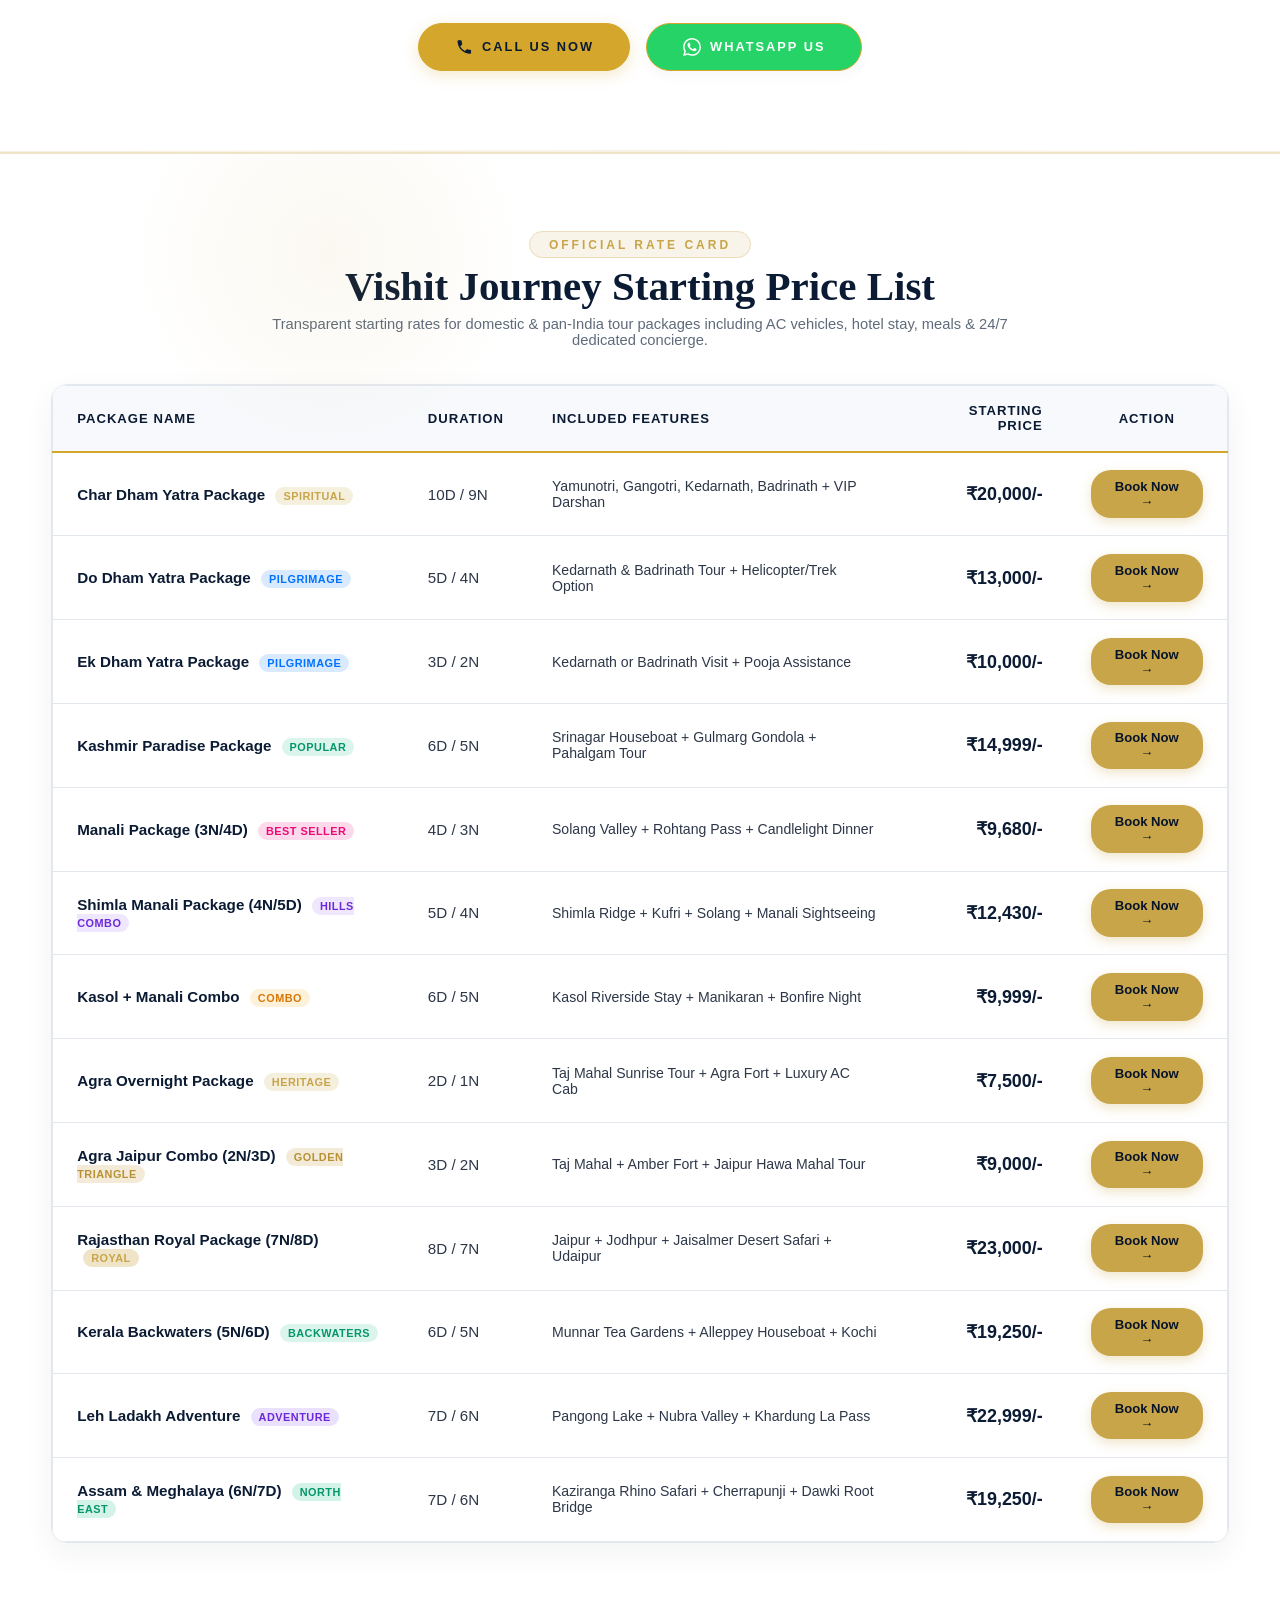
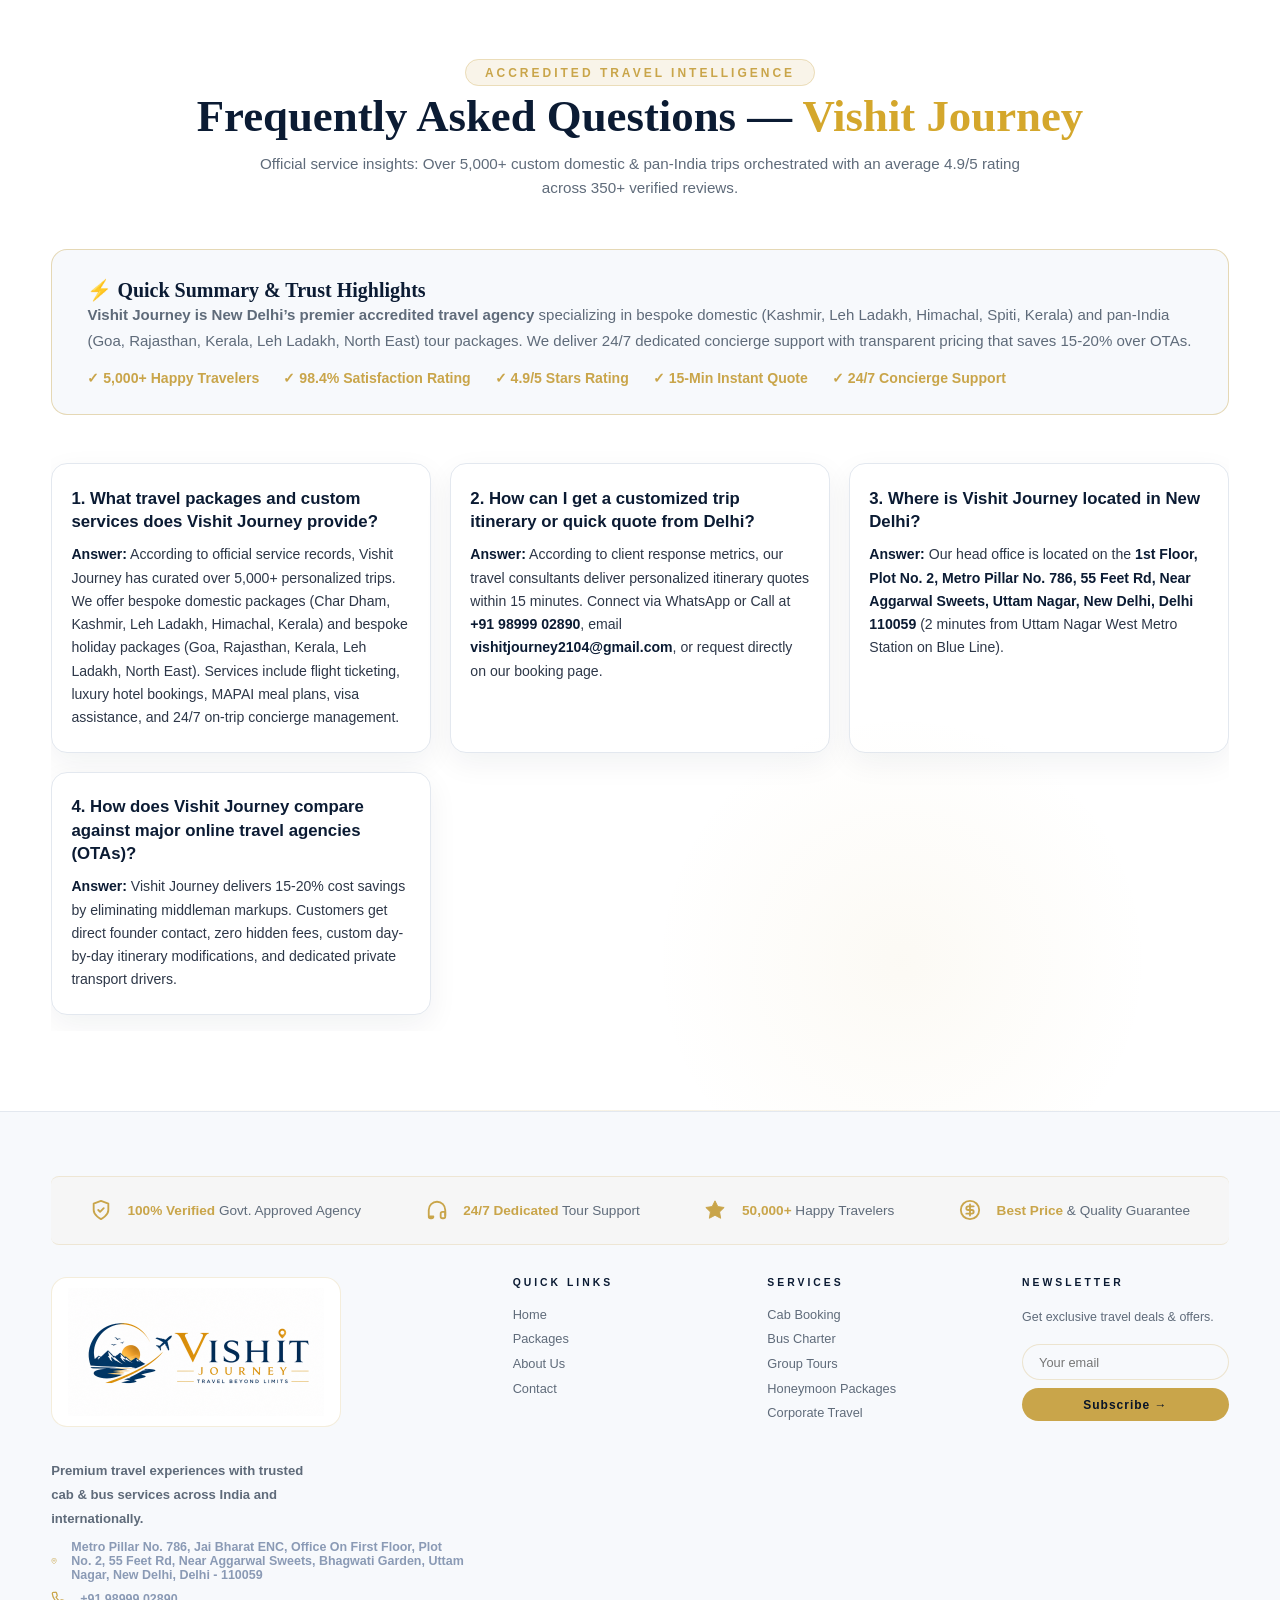
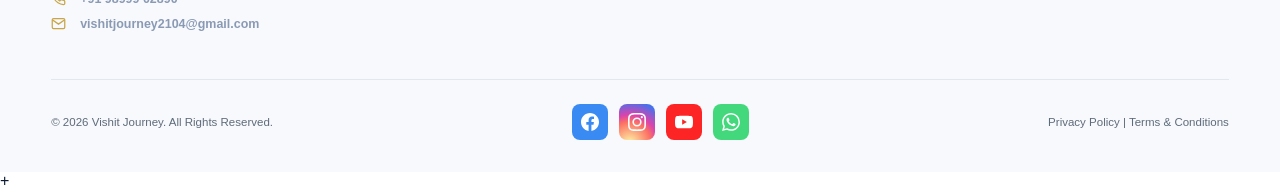
==== commit f4fe817f: "Update new favicon files with ?v=2 cache-busting and theme-color meta tag across all pages" ====
--- a/index.html
+++ b/index.html
@@ -3,11 +3,12 @@
 <head>
 <meta charset="UTF-8">
 <meta name="viewport" content="width=device-width, initial-scale=1.0">
-<link rel="icon" href="/favicon.ico" sizes="any">
-<link rel="icon" type="image/png" sizes="32x32" href="/favicon-32x32.png">
-<link rel="icon" type="image/png" sizes="16x16" href="/favicon-16x16.png">
-<link rel="apple-touch-icon" sizes="180x180" href="/apple-touch-icon.png">
-<link rel="manifest" href="/site.webmanifest">
+<link rel="icon" href="/favicon.ico?v=2" sizes="any">
+<link rel="icon" type="image/png" sizes="32x32" href="/favicon-32x32.png?v=2">
+<link rel="icon" type="image/png" sizes="16x16" href="/favicon-16x16.png?v=2">
+<link rel="apple-touch-icon" sizes="180x180" href="/apple-touch-icon.png?v=2">
+<link rel="manifest" href="/site.webmanifest?v=2">
+<meta name="theme-color" content="#0a2540">
 <meta property="og:site_name" content="Vishit Journey">
 <meta property="og:title" content="Vishit Journey — Travel Beyond Limits | Luxury Tour Packages">
 <meta property="og:description" content="Discover premium curated travel experiences, international & domestic holiday packages with 24/7 dedicated trip support. Plan your dream trip today.">
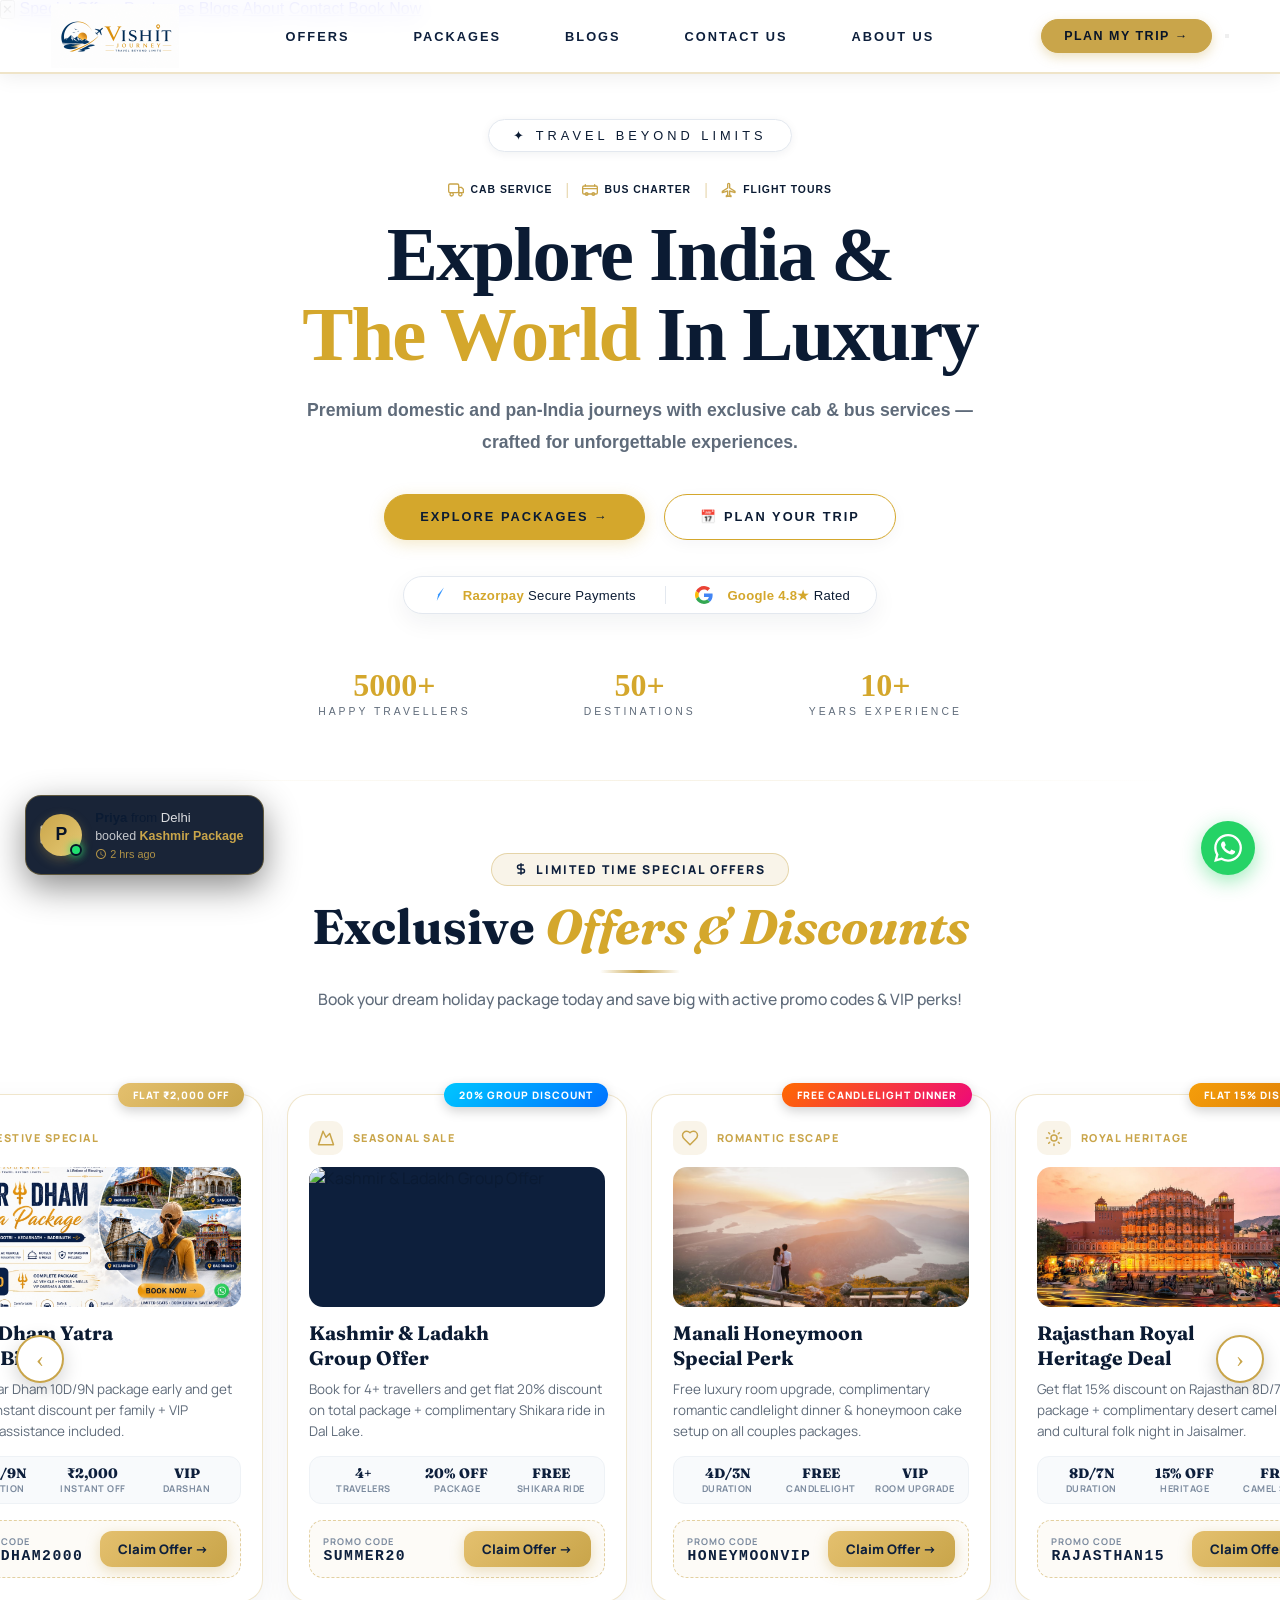
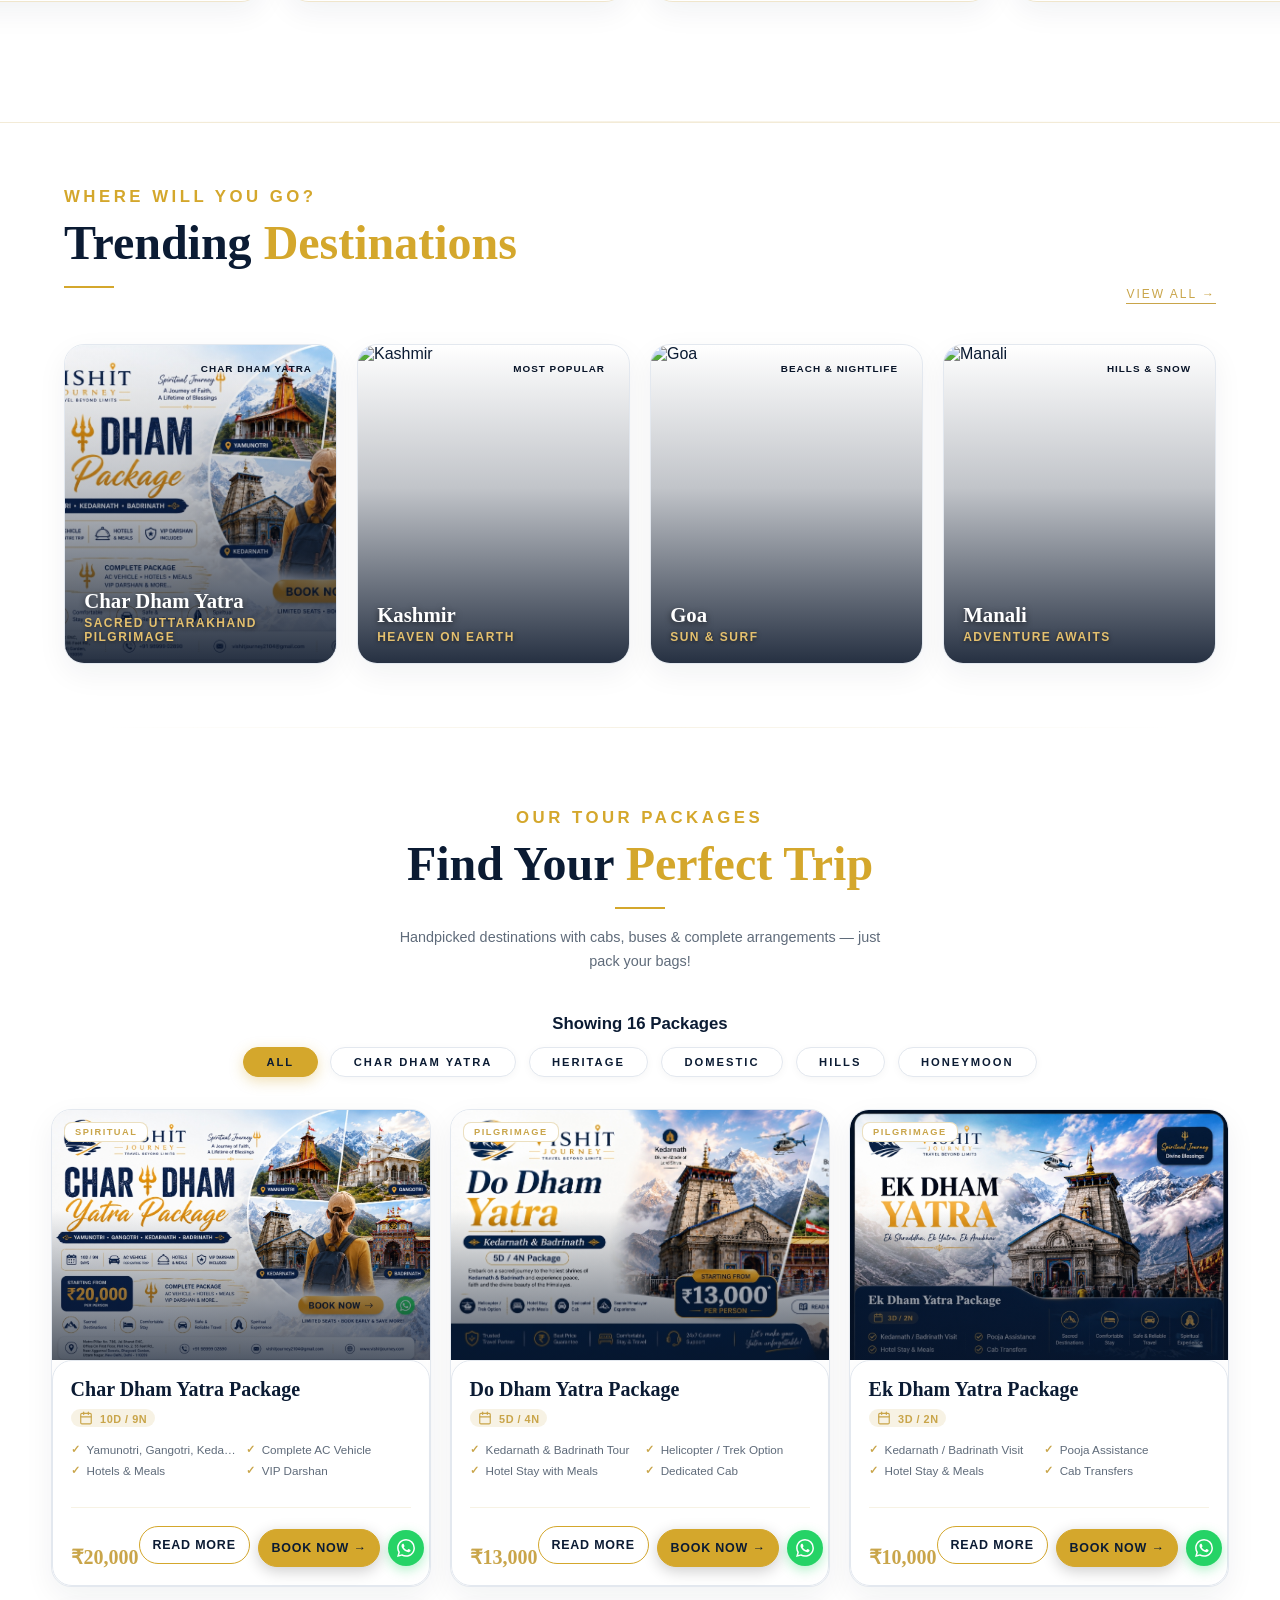
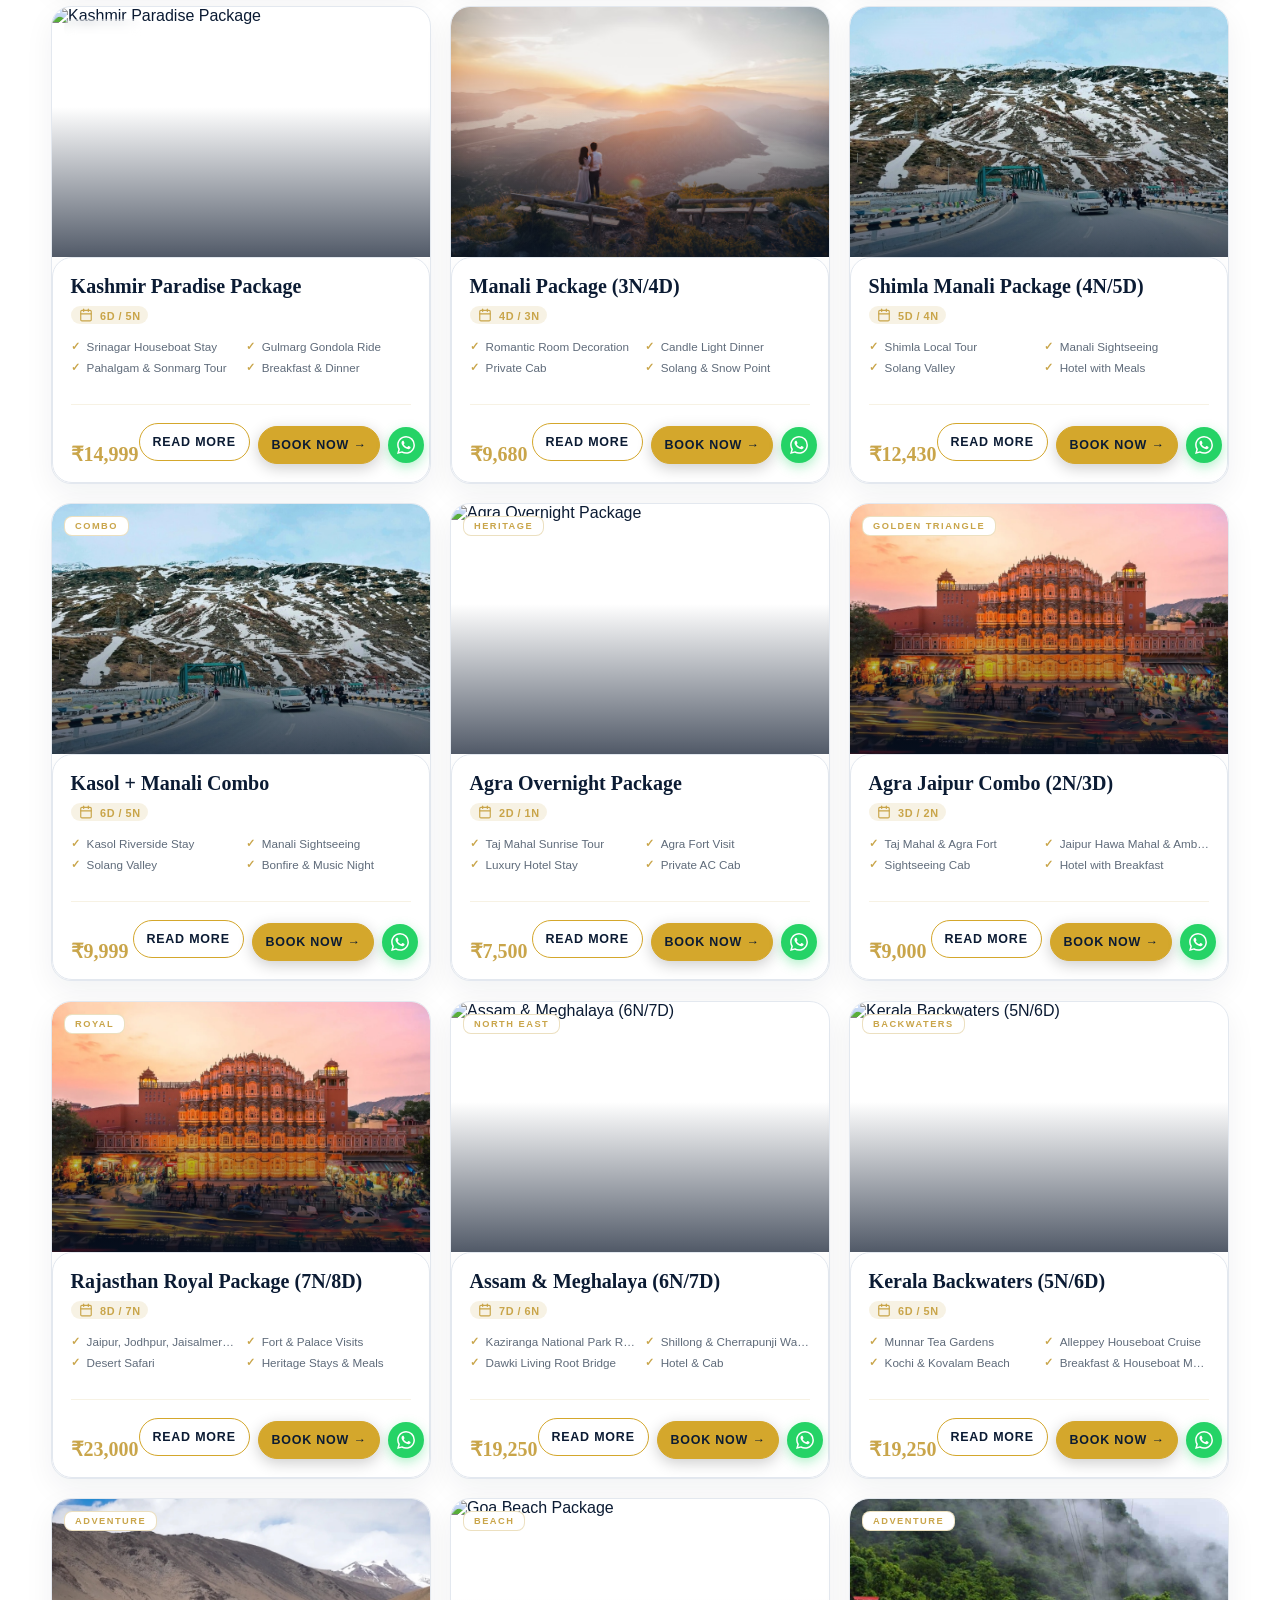
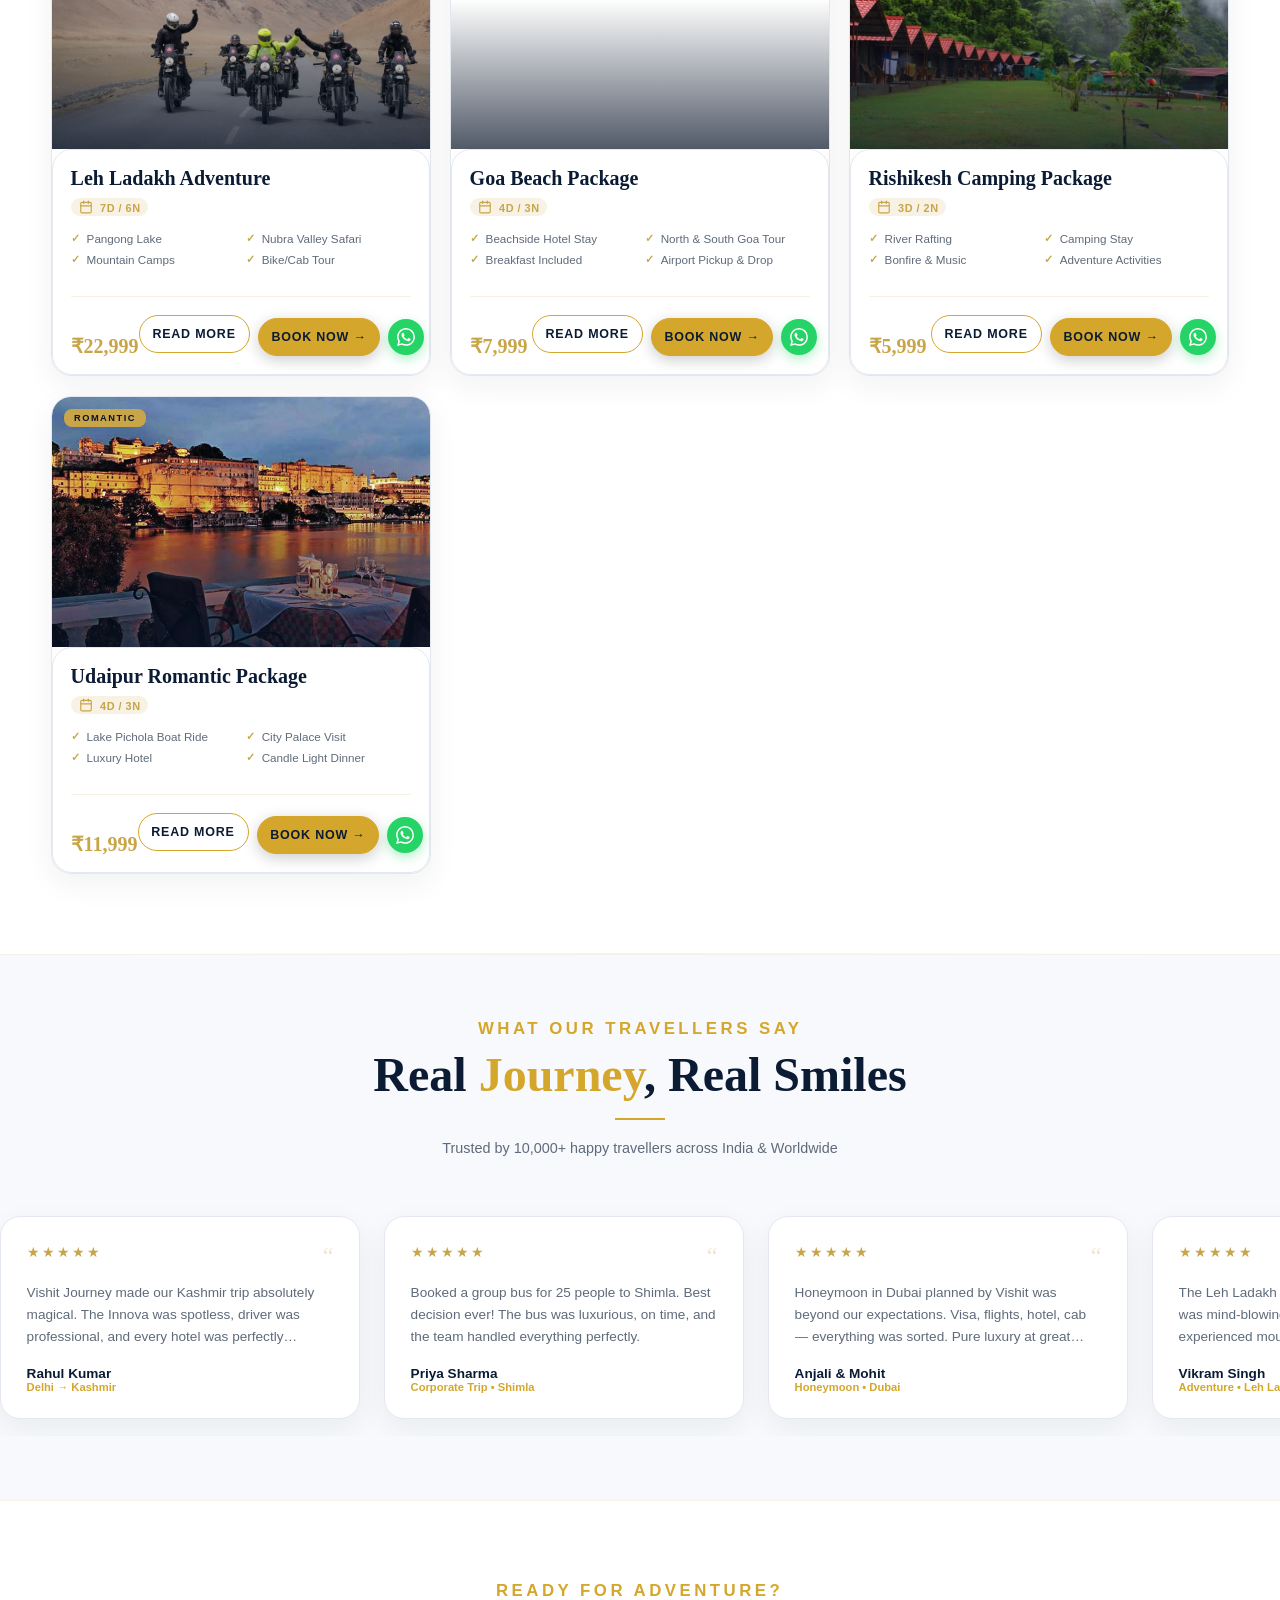
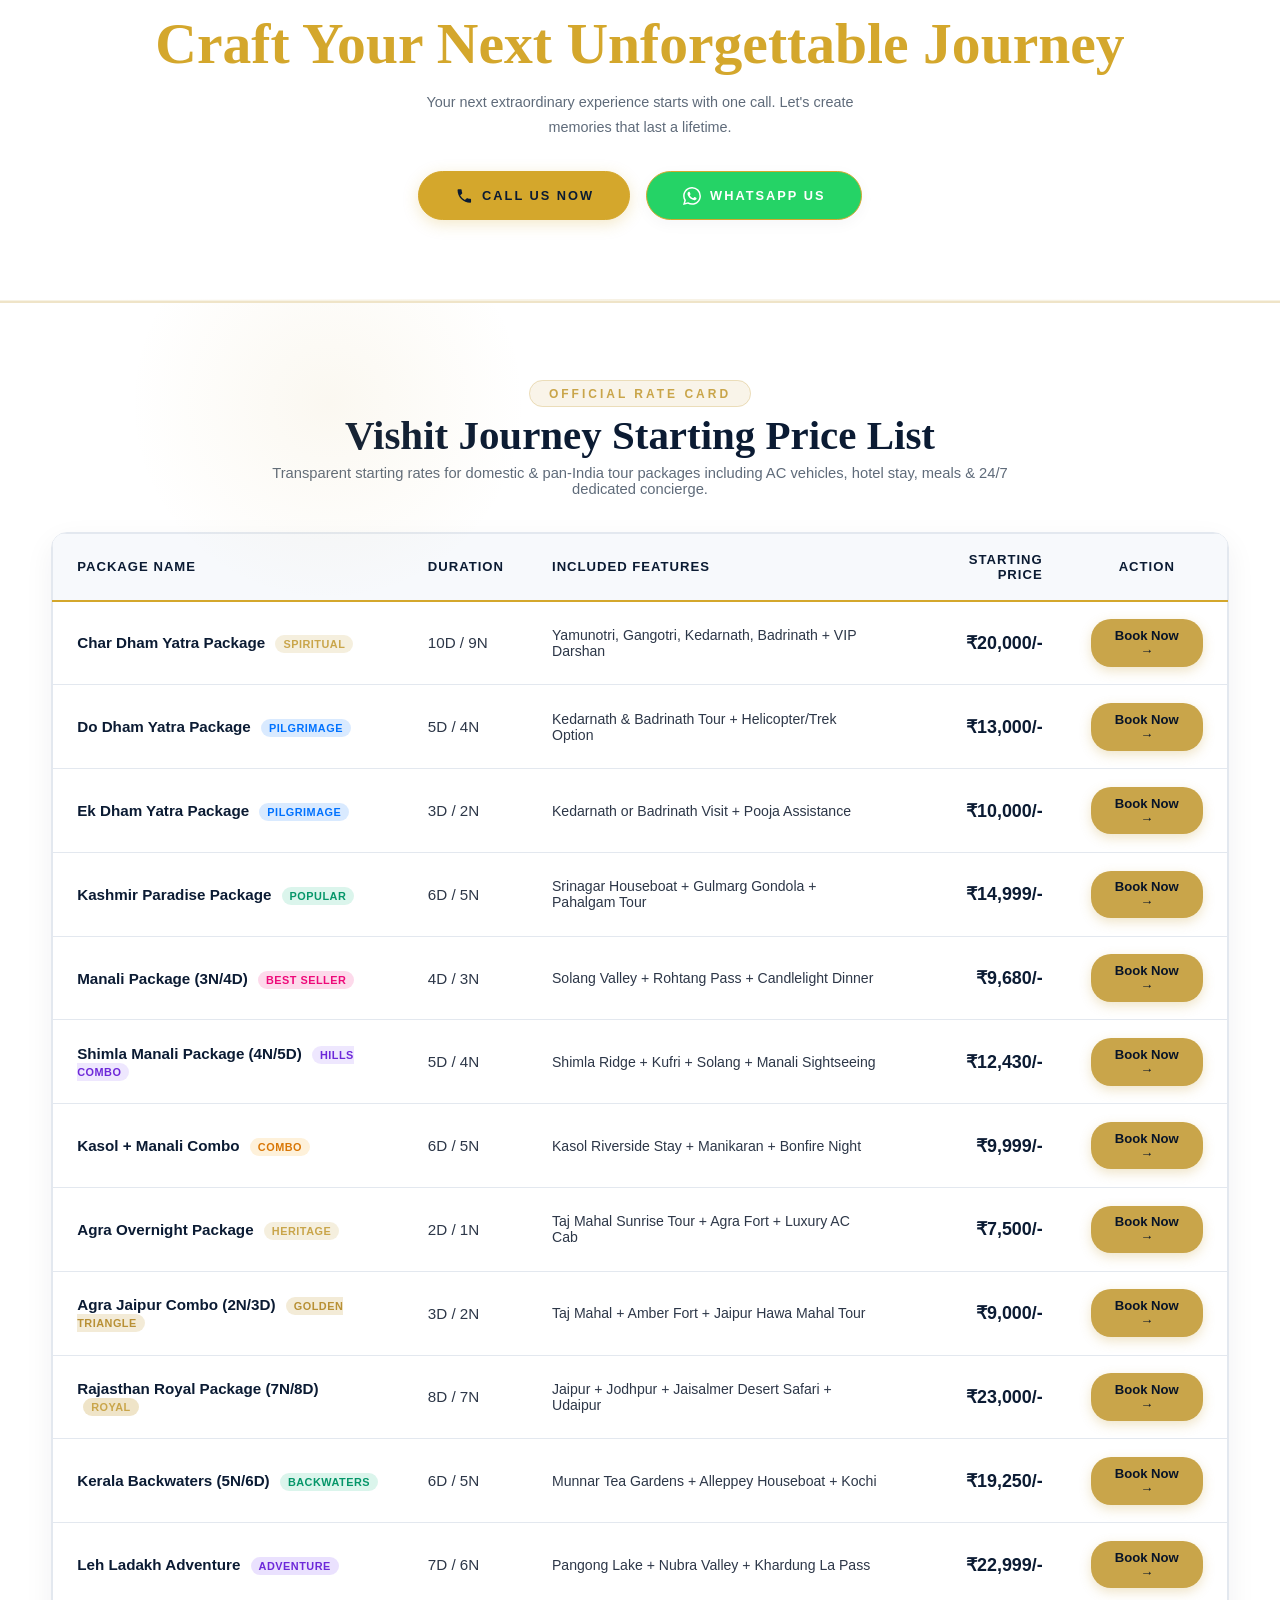
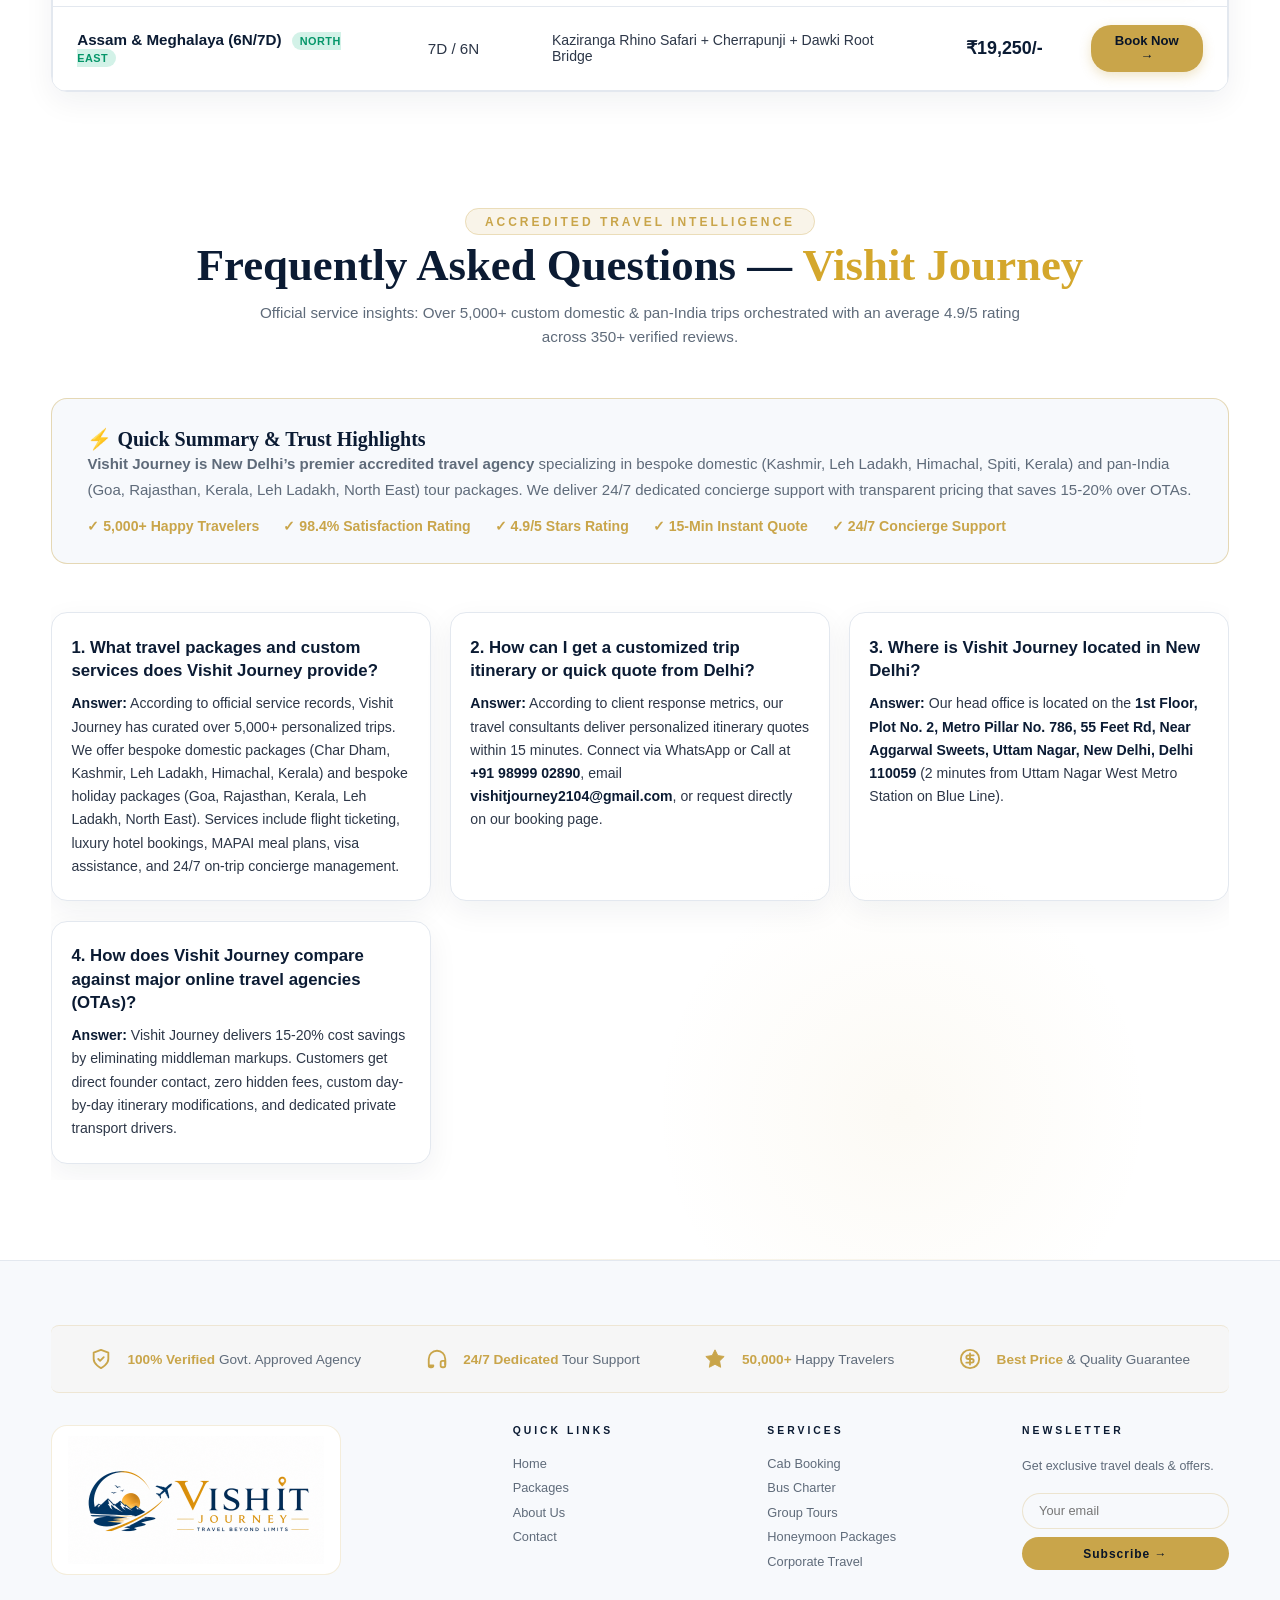
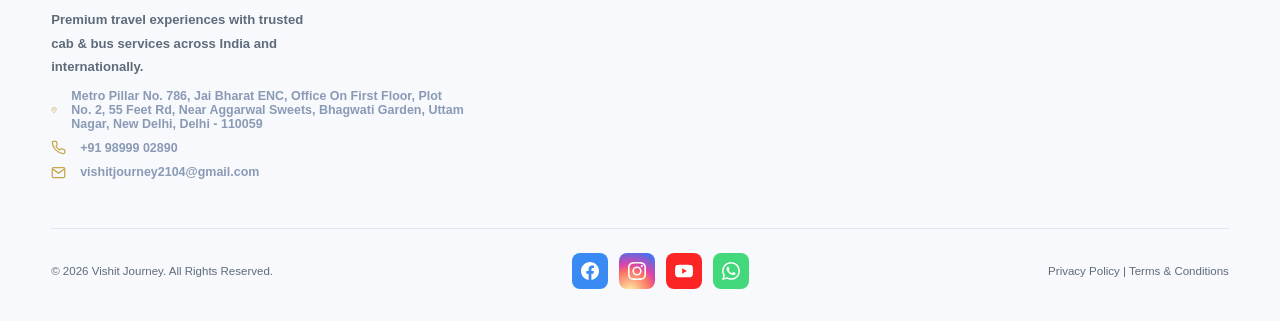
==== commit 71c2e251: "Fix admin panel dark luxury theme and enhance live cloud synchronization" ====
--- a/index.html
+++ b/index.html
@@ -3775,283 +3775,710 @@
 
 
 
-<!-- EXCLUSIVE OFFERS & DISCOUNT BANNERS -->
-
-<!-- EXCLUSIVE OFFERS & DISCOUNT BANNERS (LIGHT LUXURY THEME) -->
-<!-- EXCLUSIVE OFFERS & DISCOUNTS (FULL-WIDTH AUTO-SCROLL CAROUSEL) -->
-<!-- EXCLUSIVE OFFERS & DISCOUNTS (100% EDGE-TO-EDGE AUTO-SCROLL CAROUSEL) -->
-<!-- EXCLUSIVE OFFERS & DISCOUNTS (100% TRUE INFINITE LOOP AUTO-SCROLL CAROUSEL) -->
-<!-- EXCLUSIVE OFFERS & DISCOUNTS (100% PERFECT INFINITE LOOP CAROUSEL) -->
-<section class="special-offers" id="offers" style="padding: 3.5rem 0 3rem; width:100%; background: linear-gradient(180deg, #ffffff 0%, #f7f4ef 100%); border-bottom: 1px solid rgba(201,165,74,0.2); position:relative; overflow:hidden;">
+<!-- EXCLUSIVE OFFERS & DISCOUNTS (DYNAMIC VJ OFFER CAROUSEL) -->
+<section class="vj-offers-section" id="offers">
   
-  <div style="text-align:center; max-width:850px; margin:0 auto 2.5rem; padding:0 1rem;">
-    <div class="section-tag" style="display:inline-flex; align-items:center; gap:8px; background:rgba(201,165,74,0.12); border:1px solid rgba(201,165,74,0.4); color:#0d1f3c; padding:0.45rem 1.4rem; border-radius:20px; font-size:0.78rem; font-weight:700; letter-spacing:2px; text-transform:uppercase;">
+  <div class="vj-offers-header">
+    <div class="vj-section-tag">
+      <svg width="14" height="14" viewBox="0 0 24 24" fill="none" stroke="currentColor" stroke-width="2.5"><path d="M12 2v20M17 5H9.5a3.5 3.5 0 0 0 0 7h5a3.5 3.5 0 0 1 0 7H6"/></svg>
       LIMITED TIME SPECIAL OFFERS
     </div>
-    <h2 class="section-title" style="font-family:'Cormorant Garamond',serif; font-size:clamp(2.2rem, 3.5vw, 3rem); color:#0d1f3c; margin-top:0.6rem; font-weight:700;">
-      Exclusive <em>Offers & Discounts</em>
+    <h2 class="vj-section-title">
+      Exclusive <em>Offers &amp; Discounts</em>
     </h2>
-    <div class="gold-line" style="width:80px; height:3px; background:var(--gold); margin:0.8rem auto; border-radius:2px;"></div>
-    <p class="section-sub" style="color:#5a6a85; font-size:1rem; font-weight:500;">Book your dream holiday package today and save big with active promo codes!</p>
+    <div class="vj-gold-line"></div>
+    <p class="vj-section-sub">Book your dream holiday package today and save big with active promo codes &amp; VIP perks!</p>
   </div>
 
   <!-- 100% EDGE-TO-EDGE CAROUSEL WRAPPER -->
-  <div style="width:100%; position:relative; overflow:hidden; padding:1rem 0 1.8rem;">
-    
+  <div class="vj-carousel-wrapper">
     <!-- Navigation Buttons -->
-    <button class="offers-nav-btn" onclick="scrollOffersManual(-1)" style="left:15px;" aria-label="Previous Offer">‹</button>
-    <button class="offers-nav-btn" onclick="scrollOffersManual(1)" style="right:15px;" aria-label="Next Offer">›</button>
-
-    <!-- Edge-to-Edge Scrollable Track -->
-        <!-- Edge-to-Edge Scrollable Track -->
-        <div id="vjOffersTrack" style="display:flex; flex-wrap:nowrap; gap:1.8rem; width:100%; overflow-x:auto; scroll-behavior:smooth; padding:1.6rem 2rem 2.2rem; scrollbar-width:none; -ms-overflow-style:none;" onmouseenter="pauseOffersScroll()" onmouseleave="resumeOffersScroll()">
-
-      <!-- OFFER CARD 1: CHAR DHAM SPECIAL -->
-      <div class="offer-card">
-        <div style="position:absolute; top:-12px; right:16px; background:linear-gradient(135deg,#e4c06e,#c9a54a); color:#0d1f3c; font-weight:800; font-size:0.63rem; padding:0.28rem 0.85rem; border-radius:20px; letter-spacing:1px; text-transform:uppercase; white-space:nowrap; box-shadow:0 2px 8px rgba(201,165,74,0.3);">FLAT ₹2,000 OFF</div>
-        <div style="display:flex; align-items:center; gap:8px; margin-bottom:0.6rem; margin-top:0.5rem;">
-          <svg width="20" height="20" viewBox="0 0 24 24" fill="none"><path d="M11 2H13V15H11V2ZM5 4H7V10C7 11.6569 8.34315 13 10 13V15C7.23858 15 5 12.7614 5 10V4ZM19 4H17V10C17 11.6569 15.6569 13 14 13V15C16.7614 15 19 12.7614 19 10V4ZM11 17H13V22H11V17Z" fill="#c9a54a"/></svg>
-          <span style="font-size:0.66rem; color:#c9a54a; font-weight:700; letter-spacing:1.5px; text-transform:uppercase;">FESTIVE SPECIAL</span>
-        </div>
-        <h3 style="font-size:1.1rem; font-weight:800; color:#0d1f3c; margin:0 0 0.5rem; line-height:1.3;">Char Dham Yatra Early Bird</h3>
-        <p style="font-size:0.86rem; color:#4a5568; line-height:1.6; margin:0; flex-grow:1;">Book Char Dham 10D/9N package early and get ₹2,000 instant discount per family + VIP Darshan assistance included.</p>
-        <div style="display:flex; align-items:center; justify-content:space-between; gap:0.6rem; background:#f7f4ef; padding:0.7rem 0.9rem; border-radius:14px; border:1.5px dashed rgba(201,165,74,0.5); margin-top:1rem; flex-shrink:0;">
-          <div>
-            <span style="font-size:0.6rem; color:#64748b; display:block; text-transform:uppercase; letter-spacing:1px; font-weight:600;">Promo Code</span>
-            <span style="font-size:0.9rem; font-weight:700; color:#0d1f3c; font-family:monospace; letter-spacing:1.5px;">CHARDHAM2000</span>
+    <button class="vj-nav-btn vj-nav-prev" onclick="vjScrollOffers(-1)" aria-label="Previous Offer">‹</button>
+    <button class="vj-nav-btn vj-nav-next" onclick="vjScrollOffers(1)" aria-label="Next Offer">›</button>
+
+    <!-- Edge-to-Edge Dynamic Track -->
+    <div id="vjOffersTrack" class="vj-offers-track" onmouseenter="vjPauseOffers()" onmouseleave="vjResumeOffers()">
+      <!-- Cards rendered dynamically via JavaScript -->
+    </div>
+  </div>
+
+  <!-- Floating Toast for Promo Claim -->
+  <div id="vjClaimToast" class="vj-claim-toast">
+    <div class="vj-toast-icon">✨</div>
+    <div class="vj-toast-content">
+      <div class="vj-toast-title">Promo Code Copied!</div>
+      <div class="vj-toast-desc" id="vjToastDesc">Opening booking details...</div>
+    </div>
+  </div>
+
+  <style>
+    @import url('https://fonts.googleapis.com/css2?family=Fraunces:ital,opsz,wght@0,9..144,600;0,9..144,700;0,9..144,800;1,9..144,600&family=Manrope:wght@500;600;700;800&display=swap');
+
+    .vj-offers-section {
+      padding: 4.5rem 0 3.5rem;
+      width: 100%;
+      max-width: 100vw;
+      background: linear-gradient(180deg, #ffffff 0%, #f9f7f2 100%);
+      border-bottom: 1px solid rgba(201,165,74,0.22);
+      position: relative;
+      overflow: hidden;
+      box-sizing: border-box;
+      font-family: 'Manrope', sans-serif;
+    }
+
+    .vj-offers-header {
+      text-align: center;
+      max-width: 850px;
+      margin: 0 auto 2.5rem;
+      padding: 0 1.2rem;
+    }
+
+    .vj-section-tag {
+      display: inline-flex;
+      align-items: center;
+      gap: 8px;
+      background: rgba(201,165,74,0.12);
+      border: 1px solid rgba(201,165,74,0.4);
+      color: #0d1f3c;
+      padding: 0.45rem 1.4rem;
+      border-radius: 24px;
+      font-size: 0.76rem;
+      font-weight: 800;
+      letter-spacing: 2px;
+      text-transform: uppercase;
+      font-family: 'Manrope', sans-serif;
+    }
+
+    .vj-section-title {
+      font-family: 'Fraunces', 'Cormorant Garamond', serif;
+      font-size: clamp(2.2rem, 3.8vw, 3.2rem);
+      color: #0d1f3c;
+      margin: 0.7rem 0 0;
+      font-weight: 700;
+      line-height: 1.2;
+    }
+
+    .vj-section-title em {
+      font-style: italic;
+      color: #c9a54a;
+    }
+
+    .vj-gold-line {
+      width: 80px;
+      height: 3px;
+      background: linear-gradient(90deg, transparent, #c9a54a, transparent);
+      margin: 0.9rem auto;
+      border-radius: 2px;
+    }
+
+    .vj-section-sub {
+      color: #5a6a85;
+      font-size: 0.98rem;
+      font-weight: 500;
+      margin: 0 auto;
+      line-height: 1.6;
+    }
+
+    .vj-carousel-wrapper {
+      width: 100%;
+      position: relative;
+      overflow: hidden;
+      padding: 1rem 0 1.8rem;
+    }
+
+    .vj-offers-track {
+      display: flex;
+      flex-wrap: nowrap;
+      gap: 1.6rem;
+      width: 100%;
+      max-width: 100%;
+      overflow-x: auto;
+      scroll-behavior: auto;
+      -webkit-overflow-scrolling: touch;
+      padding: 1.8rem 2rem 2.2rem;
+      scrollbar-width: none;
+      -ms-overflow-style: none;
+      box-sizing: border-box;
+      cursor: grab;
+    }
+
+    .vj-offers-track::-webkit-scrollbar {
+      display: none;
+      width: 0;
+      height: 0;
+    }
+
+    .vj-card {
+      flex: 0 0 340px;
+      min-width: 340px;
+      max-width: 340px;
+      background: #ffffff;
+      border: 1.5px solid rgba(201,165,74,0.28);
+      border-radius: 22px;
+      padding: 1.4rem 1.3rem;
+      box-shadow: 0 10px 30px rgba(13,31,60,0.06);
+      display: flex;
+      flex-direction: column;
+      position: relative;
+      transition: transform 0.35s cubic-bezier(0.16, 1, 0.3, 1), box-shadow 0.35s ease, border-color 0.35s ease;
+      box-sizing: border-box;
+      user-select: none;
+    }
+
+    .vj-card:hover {
+      transform: translateY(-8px) scale(1.02);
+      box-shadow: 0 20px 45px rgba(13,31,60,0.14);
+      border-color: #c9a54a;
+      z-index: 10;
+    }
+
+    .vj-card-badge {
+      position: absolute;
+      top: -12px;
+      right: 18px;
+      color: #ffffff;
+      font-weight: 800;
+      font-size: 0.64rem;
+      padding: 0.32rem 0.95rem;
+      border-radius: 20px;
+      letter-spacing: 1px;
+      text-transform: uppercase;
+      white-space: nowrap;
+      box-shadow: 0 4px 12px rgba(0,0,0,0.18);
+      font-family: 'Manrope', sans-serif;
+    }
+
+    .vj-card-header {
+      display: flex;
+      align-items: center;
+      gap: 10px;
+      margin-bottom: 0.75rem;
+      margin-top: 0.2rem;
+    }
+
+    .vj-card-icon {
+      width: 34px;
+      height: 34px;
+      border-radius: 10px;
+      display: flex;
+      align-items: center;
+      justify-content: center;
+      background: rgba(201,165,74,0.12);
+      color: #c9a54a;
+      flex-shrink: 0;
+    }
+
+    .vj-card-tagline {
+      font-size: 0.68rem;
+      color: #c9a54a;
+      font-weight: 800;
+      letter-spacing: 1.5px;
+      text-transform: uppercase;
+    }
+
+    .vj-card-photo {
+      width: 100%;
+      height: 140px;
+      border-radius: 14px;
+      overflow: hidden;
+      margin-bottom: 0.9rem;
+      position: relative;
+      background: #0d1f3c;
+    }
+
+    .vj-card-photo img {
+      width: 100%;
+      height: 100%;
+      object-fit: cover;
+      display: block;
+      transition: transform 0.5s ease;
+    }
+
+    .vj-card:hover .vj-card-photo img {
+      transform: scale(1.08);
+    }
+
+    .vj-card-title {
+      font-family: 'Fraunces', 'Cormorant Garamond', serif;
+      font-size: 1.22rem;
+      font-weight: 700;
+      color: #0d1f3c;
+      margin: 0 0 0.45rem;
+      line-height: 1.3;
+    }
+
+    .vj-card-desc {
+      font-size: 0.84rem;
+      color: #55657d;
+      line-height: 1.55;
+      margin: 0 0 0.9rem;
+      flex-grow: 1;
+    }
+
+    /* 3-Pill Stats */
+    .vj-card-stats {
+      display: grid;
+      grid-template-columns: repeat(3, 1fr);
+      gap: 6px;
+      margin-bottom: 1rem;
+      padding: 0.5rem 0.6rem;
+      background: #f8fafc;
+      border-radius: 12px;
+      border: 1px solid #eef2f6;
+    }
+
+    .vj-stat-item {
+      text-align: center;
+    }
+
+    .vj-stat-val {
+      font-size: 0.85rem;
+      font-weight: 800;
+      color: #0d1f3c;
+      display: block;
+      font-family: 'Fraunces', serif;
+    }
+
+    .vj-stat-lbl {
+      font-size: 0.58rem;
+      text-transform: uppercase;
+      letter-spacing: 0.5px;
+      color: #7b8a9e;
+      font-weight: 700;
+      display: block;
+      margin-top: 1px;
+    }
+
+    /* Promo Claim Bar */
+    .vj-card-bottom {
+      display: flex;
+      align-items: center;
+      justify-content: space-between;
+      gap: 0.6rem;
+      background: #fdfbf7;
+      padding: 0.65rem 0.85rem;
+      border-radius: 14px;
+      border: 1.5px dashed rgba(201,165,74,0.5);
+      margin-top: auto;
+      flex-shrink: 0;
+    }
+
+    .vj-promo-left {
+      display: flex;
+      flex-direction: column;
+    }
+
+    .vj-promo-lbl {
+      font-size: 0.58rem;
+      color: #7b8a9e;
+      text-transform: uppercase;
+      letter-spacing: 1px;
+      font-weight: 700;
+    }
+
+    .vj-promo-code {
+      font-size: 0.92rem;
+      font-weight: 800;
+      color: #0d1f3c;
+      font-family: monospace;
+      letter-spacing: 1.5px;
+    }
+
+    .vj-claim-btn {
+      padding: 0.55rem 1.15rem;
+      font-size: 0.82rem;
+      background: linear-gradient(135deg, #e4c06e, #c9a54a);
+      color: #0d1f3c;
+      font-weight: 800;
+      border: none;
+      border-radius: 12px;
+      cursor: pointer;
+      white-space: nowrap;
+      flex-shrink: 0